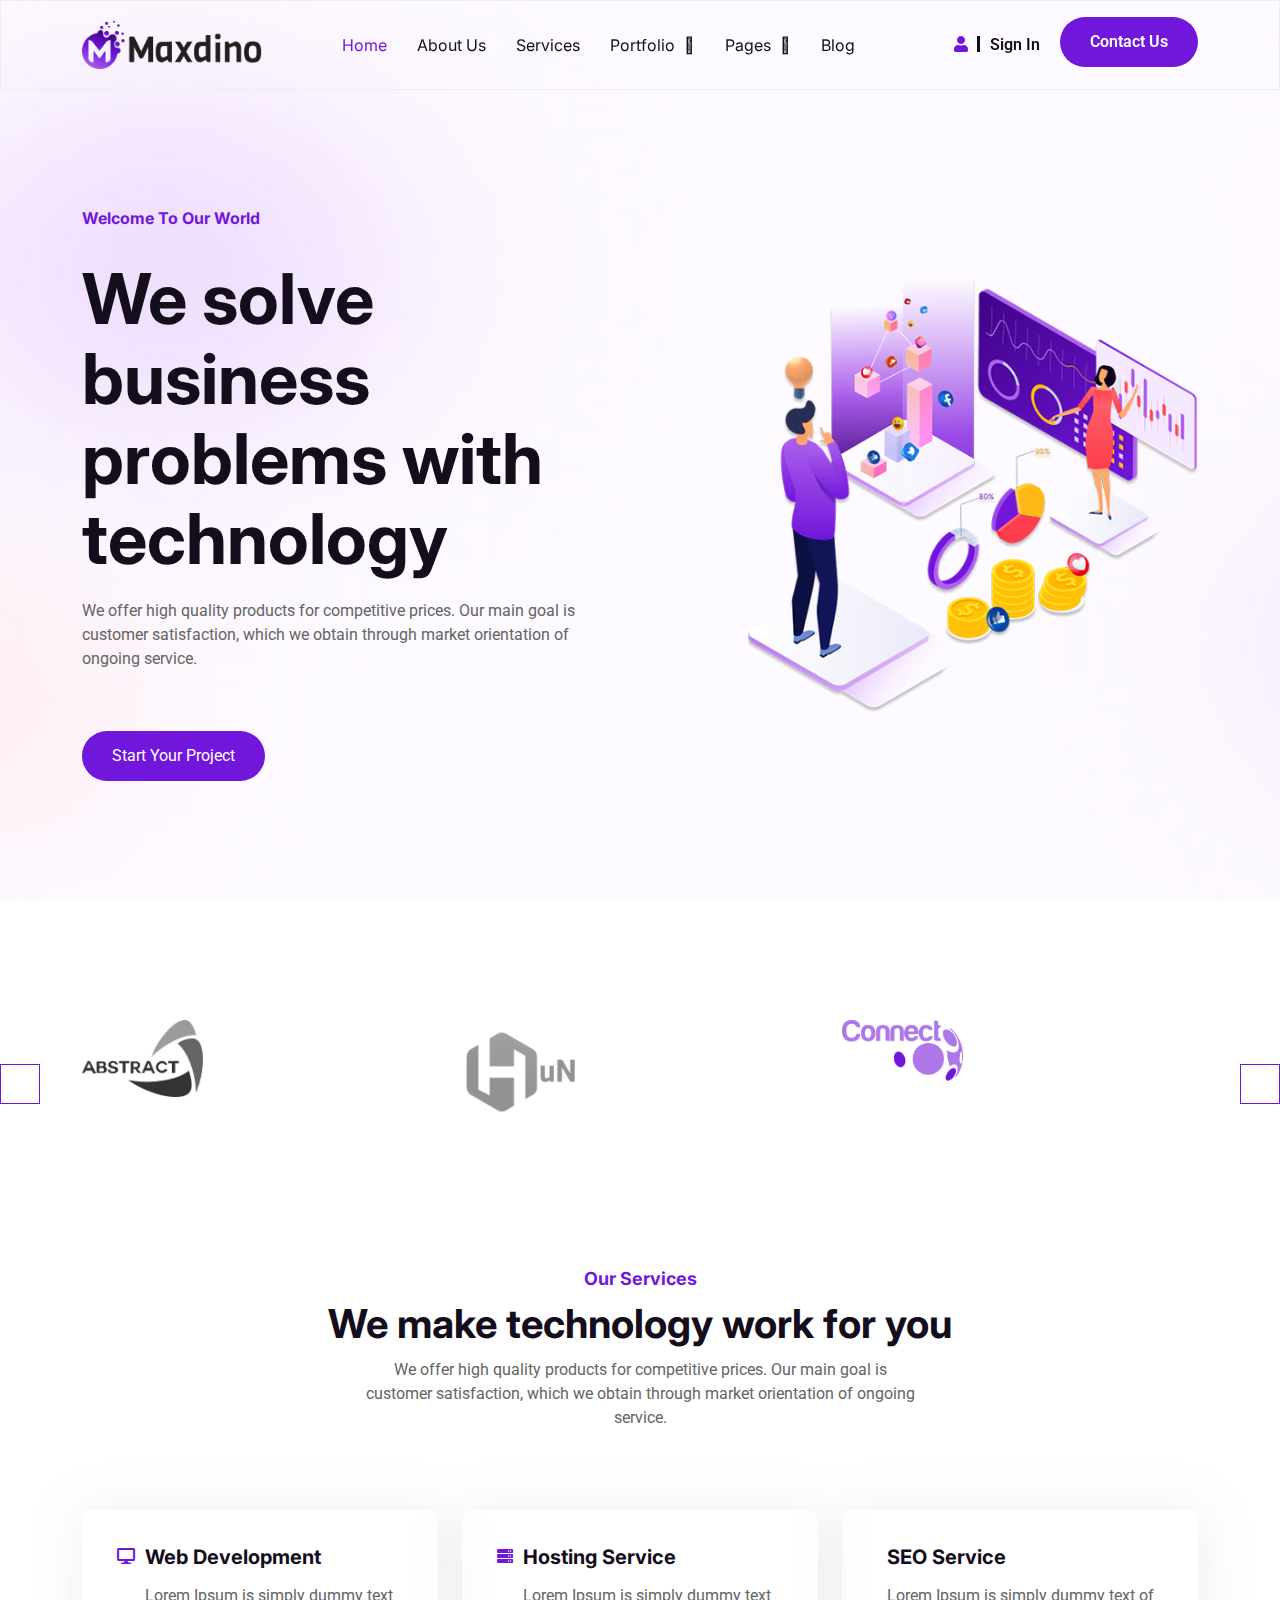
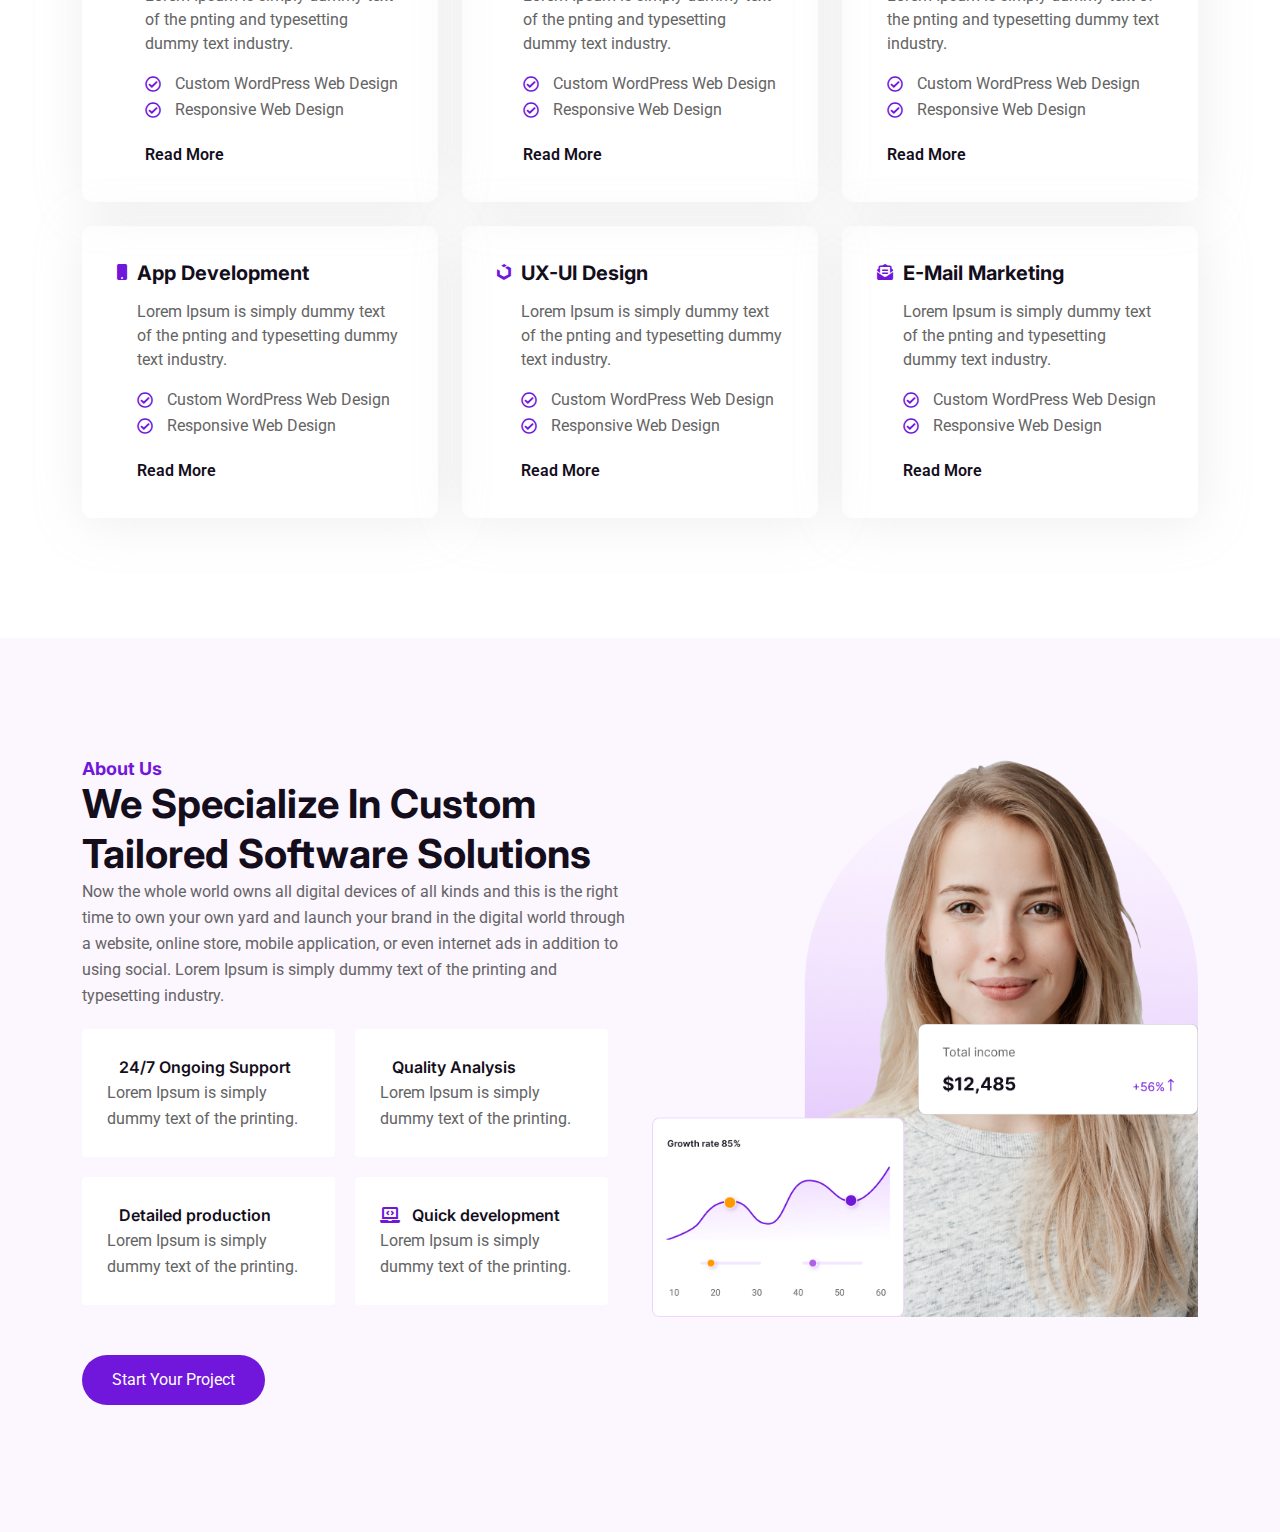
==== index.html @ 7307f10c "About Section Done" ====
<!DOCTYPE html>
<html lang="en">

<head>
    <meta charset="UTF-8">
    <meta name="viewport"
        content="width=device-width, initial-scale=1.0, maximum-scale=1.0, minimum-scale=1.0, user-scalable=no, target-densityDpi=device-dpi" />
    <title>Maxdino || HTML Template</title>
    <link rel="icon" type="image/png" href="images/favicon.png">
    <link rel="stylesheet" href="css/all.min.css">
    <link rel="stylesheet" href="css/bootstrap.min.css">
    <link rel="stylesheet" href="css/spacing.css">
    <link rel="stylesheet" href="css/venobox.min.css">
    <link rel="stylesheet" href="css/animate.css">
    <link rel="stylesheet" href="css/slick.css">

    <link rel="stylesheet" href="css/style.css">
    <link rel="stylesheet" href="css/responsive.css">
</head>

<body>

    <!--============================
        MENU START
    =============================-->
    <nav class="navbar navbar-expand-lg main_menu">
        <div class="container">
            <a class="navbar-brand" href="index.html">
                <img src="images/logo.png" alt="Maxdino" class="img-fluid w-100">
            </a>
            <button class="navbar-toggler" type="button" data-bs-toggle="collapse" data-bs-target="#navbarNav"
                aria-controls="navbarNav" aria-expanded="false" aria-label="Toggle navigation">
                <span class="navbar-toggler-icon"></span>
            </button>
            <div class="collapse navbar-collapse" id="navbarNav">
                <ul class="navbar-nav m-auto">
                    <li class="nav-item">
                        <a class="nav-link active" aria-current="page" href="#">Home</a>
                    </li>
                    <li class="nav-item">
                        <a class="nav-link" href="#">about us</a>
                    </li>
                    <li class="nav-item">
                        <a class="nav-link" href="#">services</a>
                    </li>
                    <li class="nav-item">
                        <a class="nav-link" href="#">portfolio <i class="fal fa-angle-down"></i></a>
                        <ul class="TF__droap_menu">
                            <li><a href="#">page</a></li>
                            <li><a href="#">page</a></li>
                            <li><a href="#">page</a></li>
                            <li><a href="#">page</a></li>
                        </ul>
                    </li>
                    <li class="nav-item">
                        <a class="nav-link" href="#">pages <i class="fal fa-angle-down"></i></a>
                        <ul class="TF__droap_menu">
                            <li><a href="#">page</a></li>
                            <li><a href="#">page</a></li>
                            <li><a href="#">page</a></li>
                            <li><a href="#">page</a></li>
                            <li><a href="#">page</a></li>
                            <li><a href="#">page</a></li>
                            <li><a href="#">page</a></li>
                            <li><a href="#">page</a></li>
                            <li><a href="#">page</a></li>
                            <li><a href="#">page</a></li>
                            <li><a href="#">page</a></li>
                        </ul>
                    </li>
                    <li class="nav-item">
                        <a class="nav-link" href="#">blog</a>
                    </li>
                </ul>
                <ul class="TF__right_menu d-flex flex-wrap align-items-center">
                    <li><a href="#"><i class="fas fa-user"></i> sign in</a></li>
                    <li><a class="common_btn" href="#">contact us</a></li>
                </ul>
            </div>
        </div>
    </nav>
    <!--============================
        MENU END
    =============================-->



    <!--============================
        BANNER START
    =============================-->
    <section class="TF__banner" style="background: url(images/banner_bg.jpg);">
        <div class="container">
            <div class="row justify-content-between">
                <div class="col-xl-6">
                    <div class="TF__banner_text">
                        <h5>Welcome to Our World</h5>
                        <h1>We solve business problems with technology</h1>
                        <p>We offer high quality products for competitive prices. Our main goal is customer
                            satisfaction, which we obtain through market orientation of ongoing service.</p>
                        <a class="common_btn" href="#">Start Your Project</a>
                    </div>
                </div>
                <div class="col-xl-5">
                    <div class="TF__banner_img">
                        <img src="images/banner_img.png" alt="banner" class="img-fluid w-100">
                    </div>
                </div>
            </div>
        </div>
    </section>
    <!--============================
        BANNER END
    =============================-->

    <!--============================
        BRAND START
    =============================-->
    <section class="TF__barnd mt_120 mb_120">
        <div class="container">
            <div class="row brand_slider">
                <div class="col-xl-2">
                    <div class="TF__brand_img">
                        <img src="images/barnd-1.png" alt="barnd-1" class="img-fluid w-100">
                    </div>
                </div>    
                <div class="col-xl-2">
                    <div class="TF__brand_img">
                        <img src="images/barnd-2.png" alt="barnd-2" class="img-fluid w-100">
                    </div>
                </div> 
                <div class="col-xl-2">
                    <div class="TF__brand_img">
                        <img src="images/barnd-3.png" alt="barnd-3" class="img-fluid w-100">
                    </div>
                </div> 
                <div class="col-xl-2">
                    <div class="TF__brand_img">
                        <img src="images/barnd-4.png" alt="barnd-4" class="img-fluid w-100">
                    </div>
                </div> 
                <div class="col-xl-2">
                    <div class="TF__brand_img">
                        <img src="images/brand-5.png" alt="barnd-5" class="img-fluid w-100">
                    </div>
                </div> 
                <div class="col-xl-2">
                    <div class="TF__brand_img">
                        <img src="images/barnd-6.png" alt="barnd-6" class="img-fluid w-100">
                    </div>
                </div> 
                <div class="col-xl-2">
                    <div class="TF__brand_img">
                        <img src="images/barnd-1.png" alt="barnd-1" class="img-fluid w-100">
                    </div>
                </div>             
            </div>
        </div>
    </section>

    <!--============================
        BRAND END
    =============================-->


    <!--============================
        SERVICE START
    =============================-->
    <section class="TF__service mt__120">
        <div class="container">
            <div class="row">
                <div class="col-xl-7 m-auto">
                    <div class="TF__heading">
                        <h5>Our Services</h3>
                        <h2>We make technology work for you</h2>
                        <p>We offer high quality products for competitive prices. Our main goal is customer satisfaction, which we obtain through market orientation of ongoing service.</p>
                    </div>
                </div>
            </div>
            <div class="row">
                <div class="col-xl-4">
                    <div class="TF__service_item d-flex">
                        <div class="TF_service_item_icon mr__10">
                            <i class="fas fa-desktop"></i>
                        </div>
                        <div class="TF_service_item_text">
                            <h3>Web development</h3>
                            <p>Lorem Ipsum is simply dummy text of the pnting and typesetting  dummy text industry. </p>
                            <ul>
                                <li>Custom WordPress Web Design</li>
                                <li>Responsive Web Design</li>
                             </ul>
                        <a href="#">Read More <i class="far fa-arrow-right"></i></a>
                        </div>
                    </div>
                </div>
                <div class="col-xl-4">
                    <div class="TF__service_item d-flex">
                        <div class="TF_service_item_icon mr__10">
                            <i class="fas fa-server"></i>
                        </div>
                        <div class="TF_service_item_text">
                            <h3>Hosting service</h3>
                            <p>Lorem Ipsum is simply dummy text of the pnting and typesetting  dummy text industry. </p>
                            <ul>
                                <li>Custom WordPress Web Design</li>
                                <li>Responsive Web Design</li>
                             </ul>
                        <a href="#">Read More <i class="far fa-arrow-right"></i></a>
                        </div>
                    </div>
                </div>
                <div class="col-xl-4">
                    <div class="TF__service_item d-flex">
                        <div class="TF_service_item_icon mr__10">
                            <i class="far fa-print-search"></i>
                        </div>
                        <div class="TF_service_item_text">
                            <h3>SEO service</h3>
                            <p>Lorem Ipsum is simply dummy text of the pnting and typesetting  dummy text industry. </p>
                            <ul>
                                <li>Custom WordPress Web Design</li>
                                <li>Responsive Web Design</li>
                             </ul>
                        <a href="#">Read More <i class="far fa-arrow-right"></i></a>
                        </div>
                    </div>
                </div>
                <div class="col-xl-4">
                    <div class="TF__service_item d-flex">
                        <div class="TF_service_item_icon mr__10">
                            <i class="fas fa-mobile"></i>
                        </div>
                        <div class="TF_service_item_text">
                            <h3>App development</h3>
                            <p>Lorem Ipsum is simply dummy text of the pnting and typesetting  dummy text industry. </p>
                            <ul>
                                <li>Custom WordPress Web Design</li>
                                <li>Responsive Web Design</li>
                             </ul>
                        <a href="#">Read More <i class="far fa-arrow-right"></i></a>
                        </div>
                    </div>
                </div>
                <div class="col-xl-4">
                    <div class="TF__service_item d-flex">
                        <div class="TF_service_item_icon mr__10">
                            <i class="fab fa-uikit"></i>
                        </div>
                        <div class="TF_service_item_text">
                            <h3>UX-UI design</h3>
                            <p>Lorem Ipsum is simply dummy text of the pnting and typesetting  dummy text industry. </p>
                            <ul>
                                <li>Custom WordPress Web Design</li>
                                <li>Responsive Web Design</li>
                             </ul>
                        <a href="#">Read More <i class="far fa-arrow-right"></i></a>
                        </div>
                    </div>
                </div>
                <div class="col-xl-4">
                    <div class="TF__service_item d-flex">
                        <div class="TF_service_item_icon mr__10">
                            <i class="fas fa-envelope-open-text"></i>
                        </div>
                        <div class="TF_service_item_text">
                            <h3>E-mail marketing</h3>
                            <p>Lorem Ipsum is simply dummy text of the pnting and typesetting  dummy text industry. </p>
                            <ul>
                                <li>Custom WordPress Web Design</li>
                                <li>Responsive Web Design</li>
                             </ul>
                        <a href="#">Read More <i class="far fa-arrow-right"></i></a>
                        </div>
                    </div>
                </div>
            </div>
        </div>
    </section>
    <!--============================
        SERVICE END
    =============================-->



    <!--============================
        ABOUT START
    =============================-->
    <section class="TF__about">
        <div class="container">
            <div class="row">
                <div class="col-xl-6">
                    <div class="TF__about_wraper">
                        <h5>About us</h5>
                        <h2>We specialize in custom tailored software solutions</h2>
                        <p>Now the whole world owns all digital devices of all kinds and this is the right time to own your own yard and launch your brand in the digital world through a website, online store, mobile application, or even internet ads in addition to using social. Lorem Ipsum is simply dummy text of the printing and typesetting industry.</p>
                        <div class="TF__in_wraper">
                            <div class="TF__in_item">
                                <span><i class="fas fa-user-headset"></i> 24/7 Ongoing Support</span>
                                <p>Lorem Ipsum is simply dummy text of the printing.</p>
                            </div>
                            <div class="TF__in_item">
                                <span><i class="fas fa-analytics"></i> Quality Analysis</span>
                                <p>Lorem Ipsum is simply dummy text of the printing.</p>
                            </div>
                        </div>
                        <div class="TF__in_wraper">
                            <div class="TF__in_item">
                                <span><i class="fad fa-chart-network"></i> Detailed production</span>
                                <p>Lorem Ipsum is simply dummy text of the printing.</p>
                            </div>
                            <div class="TF__in_item">
                                <span><i class="fas fa-laptop-code"></i> Quick development</span>
                                <p>Lorem Ipsum is simply dummy text of the printing.</p>
                            </div>
                        </div>
                        <a href="#" class="common_btn">Start Your Project</a>
                    </div>
                </div>
                <div class="col-xl-6">
                    <div class="TF__about_img">
                        <img src="images/about-img.png" alt="about img" class="img-fluid w-100">
                    </div>
                </div>
            </div>
        </div>
    </section>
    <!--============================
        ABOUT END
    =============================-->









    <!--============================
        START
    =============================-->

    <!--============================
        END
    =============================-->




























    <!--jquery library js-->
    <script src="js/jquery-3.6.0.min.js"></script>
    <!--bootstrap js-->
    <script src="js/bootstrap.bundle.min.js"></script>
    <!--font-awesome js-->
    <script src="js/Font-Awesome.js"></script>
    <!--isotope js-->
    <script src="js/isotope.pkgd.min.js"></script>
    <!--counter up js-->
    <script src="js/jquery.waypoints.min.js"></script>
    <script src="js/jquery.countup.min.js"></script>
    <!--sticky sidebar js-->
    <script src="js/sticky_sidebar.js"></script>
    <!--venobox js-->
    <script src="js/venobox.min.js"></script>
    <!--wow js-->
    <script src="js/wow.min.js"></script>
    <!--slick js-->
    <script src="js/slick.min.js"></script>

    <!--main/custom js-->
    <script src="js/main.js"></script>

</body>

</html>
---- css/spacing.css ----
/**
 * File Type: Custom Spacing (margin and padding) classes
 * Author: Mahamudul Hassan Sazal
 * Author Website: http://www.freelancersazal.com
 * Author Email: freelancersazal@gmail.com
 */

 
/* ------------------------------------------ */
/* Margin All */
/* ------------------------------------------ */
.m_0 {margin: 0px !important;}
.m_5 {margin: 5px !important;}
.m_10 {margin: 10px !important;}
.m_15 {margin: 15px !important;}
.m_20 {margin: 20px !important;}
.m_25 {margin: 25px !important;}
.m_30 {margin: 30px !important;}
.m_35 {margin: 35px !important;}
.m_40 {margin: 40px !important;}
.m_45 {margin: 45px !important;}
.m_50 {margin: 50px !important;}
.m_55 {margin: 55px !important;}
.m_60 {margin: 60px !important;}
.m_65 {margin: 65px !important;}
.m_70 {margin: 70px !important;}
.m_75 {margin: 75px !important;}
.m_80 {margin: 80px !important;}
.m_85 {margin: 85px !important;}
.m_90 {margin: 90px !important;}
.m_95 {margin: 95px !important;}
.m_100 {margin: 100px !important;}
.m_105 {margin: 105px !important;}
.m_110 {margin: 110px !important;}
.m_115 {margin: 115px !important;}
.m_120 {margin: 120px !important;}
.m_125 {margin: 125px !important;}
.m_130 {margin: 130px !important;}
.m_135 {margin: 135px !important;}
.m_140 {margin: 140px !important;}
.m_145 {margin: 145px !important;}
.m_150 {margin: 150px !important;}
.m_155 {margin: 155px !important;}
.m_160 {margin: 160px !important;}
.m_165 {margin: 165px !important;}
.m_170 {margin: 170px !important;}
.m_175 {margin: 175px !important;}
.m_180 {margin: 180px !important;}
.m_185 {margin: 185px !important;}
.m_190 {margin: 190px !important;}
.m_195 {margin: 195px !important;}
.m_200 {margin: 200px !important;}
.m_205 {margin: 205px !important;}
.m_210 {margin: 210px !important;}
.m_215 {margin: 215px !important;}
.m_220 {margin: 220px !important;}
.m_225 {margin: 225px !important;}
.m_230 {margin: 230px !important;}
.m_235 {margin: 235px !important;}
.m_240 {margin: 240px !important;}
.m_245 {margin: 245px !important;}
.m_250 {margin: 250px !important;}



/* ------------------------------------------ */
/* Margin Top */
/* ------------------------------------------ */
.mt_0 {margin-top: 0px !important;}
.mt_5 {margin-top: 5px !important;}
.mt_10 {margin-top: 10px !important;}
.mt_15 {margin-top: 15px !important;}
.mt_20 {margin-top: 20px !important;}
.mt_25 {margin-top: 25px !important;}
.mt_30 {margin-top: 30px !important;}
.mt_35 {margin-top: 35px !important;}
.mt_40 {margin-top: 40px !important;}
.mt_45 {margin-top: 45px !important;}
.mt_50 {margin-top: 50px !important;}
.mt_55 {margin-top: 55px !important;}
.mt_60 {margin-top: 60px !important;}
.mt_65 {margin-top: 65px !important;}
.mt_70 {margin-top: 70px !important;}
.mt_75 {margin-top: 75px !important;}
.mt_80 {margin-top: 80px !important;}
.mt_85 {margin-top: 85px !important;}
.mt_90 {margin-top: 90px !important;}
.mt_95 {margin-top: 95px !important;}
.mt_100 {margin-top: 100px !important;}
.mt_105 {margin-top: 105px !important;}
.mt_110 {margin-top: 110px !important;}
.mt_115 {margin-top: 115px !important;}
.mt_120 {margin-top: 120px !important;}
.mt_125 {margin-top: 125px !important;}
.mt_130 {margin-top: 130px !important;}
.mt_135 {margin-top: 135px !important;}
.mt_140 {margin-top: 140px !important;}
.mt_145 {margin-top: 145px !important;}
.mt_150 {margin-top: 150px !important;}
.mt_155 {margin-top: 155px !important;}
.mt_160 {margin-top: 160px !important;}
.mt_165 {margin-top: 165px !important;}
.mt_170 {margin-top: 170px !important;}
.mt_175 {margin-top: 175px !important;}
.mt_180 {margin-top: 180px !important;}
.mt_185 {margin-top: 185px !important;}
.mt_190 {margin-top: 190px !important;}
.mt_195 {margin-top: 195px !important;}
.mt_200 {margin-top: 200px !important;}
.mt_205 {margin-top: 205px !important;}
.mt_210 {margin-top: 210px !important;}
.mt_215 {margin-top: 215px !important;}
.mt_220 {margin-top: 220px !important;}
.mt_225 {margin-top: 225px !important;}
.mt_230 {margin-top: 230px !important;}
.mt_235 {margin-top: 235px !important;}
.mt_240 {margin-top: 240px !important;}
.mt_245 {margin-top: 245px !important;}
.mt_250 {margin-top: 250px !important;}



/* ------------------------------------------ */
/* Margin Bottom */
/* ------------------------------------------ */
.mb_0 {margin-bottom: 0px !important;}
.mb_5 {margin-bottom: 5px !important;}
.mb_10 {margin-bottom: 10px !important;}
.mb_15 {margin-bottom: 15px !important;}
.mb_20 {margin-bottom: 20px !important;}
.mb_25 {margin-bottom: 25px !important;}
.mb_30 {margin-bottom: 30px !important;}
.mb_35 {margin-bottom: 35px !important;}
.mb_40 {margin-bottom: 40px !important;}
.mb_45 {margin-bottom: 45px !important;}
.mb_50 {margin-bottom: 50px !important;}
.mb_55 {margin-bottom: 55px !important;}
.mb_60 {margin-bottom: 60px !important;}
.mb_65 {margin-bottom: 65px !important;}
.mb_70 {margin-bottom: 70px !important;}
.mb_75 {margin-bottom: 75px !important;}
.mb_80 {margin-bottom: 80px !important;}
.mb_85 {margin-bottom: 85px !important;}
.mb_90 {margin-bottom: 90px !important;}
.mb_95 {margin-bottom: 95px !important;}
.mb_100 {margin-bottom: 100px !important;}
.mb_105 {margin-bottom: 105px !important;}
.mb_110 {margin-bottom: 110px !important;}
.mb_115 {margin-bottom: 115px !important;}
.mb_120 {margin-bottom: 120px !important;}
.mb_125 {margin-bottom: 125px !important;}
.mb_130 {margin-bottom: 130px !important;}
.mb_135 {margin-bottom: 135px !important;}
.mb_140 {margin-bottom: 140px !important;}
.mb_145 {margin-bottom: 145px !important;}
.mb_150 {margin-bottom: 150px !important;}
.mb_155 {margin-bottom: 155px !important;}
.mb_160 {margin-bottom: 160px !important;}
.mb_165 {margin-bottom: 165px !important;}
.mb_170 {margin-bottom: 170px !important;}
.mb_175 {margin-bottom: 175px !important;}
.mb_180 {margin-bottom: 180px !important;}
.mb_185 {margin-bottom: 185px !important;}
.mb_190 {margin-bottom: 190px !important;}
.mb_195 {margin-bottom: 195px !important;}
.mb_200 {margin-bottom: 200px !important;}
.mb_205 {margin-bottom: 205px !important;}
.mb_210 {margin-bottom: 210px !important;}
.mb_215 {margin-bottom: 215px !important;}
.mb_220 {margin-bottom: 220px !important;}
.mb_225 {margin-bottom: 225px !important;}
.mb_230 {margin-bottom: 230px !important;}
.mb_235 {margin-bottom: 235px !important;}
.mb_240 {margin-bottom: 240px !important;}
.mb_245 {margin-bottom: 245px !important;}
.mb_250 {margin-bottom: 250px !important;}



/* ------------------------------------------ */
/* Margin Left */
/* ------------------------------------------ */
.ml_0 {margin-left: 0px !important;}
.ml_5 {margin-left: 5px !important;}
.ml_10 {margin-left: 10px !important;}
.ml_15 {margin-left: 15px !important;}
.ml_20 {margin-left: 20px !important;}
.ml_25 {margin-left: 25px !important;}
.ml_30 {margin-left: 30px !important;}
.ml_35 {margin-left: 35px !important;}
.ml_40 {margin-left: 40px !important;}
.ml_45 {margin-left: 45px !important;}
.ml_50 {margin-left: 50px !important;}
.ml_55 {margin-left: 55px !important;}
.ml_60 {margin-left: 60px !important;}
.ml_65 {margin-left: 65px !important;}
.ml_70 {margin-left: 70px !important;}
.ml_75 {margin-left: 75px !important;}
.ml_80 {margin-left: 80px !important;}
.ml_85 {margin-left: 85px !important;}
.ml_90 {margin-left: 90px !important;}
.ml_95 {margin-left: 95px !important;}
.ml_100 {margin-left: 100px !important;}
.ml_105 {margin-left: 105px !important;}
.ml_110 {margin-left: 110px !important;}
.ml_115 {margin-left: 115px !important;}
.ml_120 {margin-left: 120px !important;}
.ml_125 {margin-left: 125px !important;}
.ml_130 {margin-left: 130px !important;}
.ml_135 {margin-left: 135px !important;}
.ml_140 {margin-left: 140px !important;}
.ml_145 {margin-left: 145px !important;}
.ml_150 {margin-left: 150px !important;}
.ml_155 {margin-left: 155px !important;}
.ml_160 {margin-left: 160px !important;}
.ml_165 {margin-left: 165px !important;}
.ml_170 {margin-left: 170px !important;}
.ml_175 {margin-left: 175px !important;}
.ml_180 {margin-left: 180px !important;}
.ml_185 {margin-left: 185px !important;}
.ml_190 {margin-left: 190px !important;}
.ml_195 {margin-left: 195px !important;}
.ml_200 {margin-left: 200px !important;}
.ml_205 {margin-left: 205px !important;}
.ml_210 {margin-left: 210px !important;}
.ml_215 {margin-left: 215px !important;}
.ml_220 {margin-left: 220px !important;}
.ml_225 {margin-left: 225px !important;}
.ml_230 {margin-left: 230px !important;}
.ml_235 {margin-left: 235px !important;}
.ml_240 {margin-left: 240px !important;}
.ml_245 {margin-left: 245px !important;}
.ml_250 {margin-left: 250px !important;}


/* ------------------------------------------ */
/* Margin Right */
/* ------------------------------------------ */
.mr_0 {margin-right: 0px !important;}
.mr_5 {margin-right: 5px !important;}
.mr_10 {margin-right: 10px !important;}
.mr_15 {margin-right: 15px !important;}
.mr_20 {margin-right: 20px !important;}
.mr_25 {margin-right: 25px !important;}
.mr_30 {margin-right: 30px !important;}
.mr_35 {margin-right: 35px !important;}
.mr_40 {margin-right: 40px !important;}
.mr_45 {margin-right: 45px !important;}
.mr_50 {margin-right: 50px !important;}
.mr_55 {margin-right: 55px !important;}
.mr_60 {margin-right: 60px !important;}
.mr_65 {margin-right: 65px !important;}
.mr_70 {margin-right: 70px !important;}
.mr_75 {margin-right: 75px !important;}
.mr_80 {margin-right: 80px !important;}
.mr_85 {margin-right: 85px !important;}
.mr_90 {margin-right: 90px !important;}
.mr_95 {margin-right: 95px !important;}
.mr_100 {margin-right: 100px !important;}
.mr_105 {margin-right: 105px !important;}
.mr_110 {margin-right: 110px !important;}
.mr_115 {margin-right: 115px !important;}
.mr_120 {margin-right: 120px !important;}
.mr_125 {margin-right: 125px !important;}
.mr_130 {margin-right: 130px !important;}
.mr_135 {margin-right: 135px !important;}
.mr_140 {margin-right: 140px !important;}
.mr_145 {margin-right: 145px !important;}
.mr_150 {margin-right: 150px !important;}
.mr_155 {margin-right: 155px !important;}
.mr_160 {margin-right: 160px !important;}
.mr_165 {margin-right: 165px !important;}
.mr_170 {margin-right: 170px !important;}
.mr_175 {margin-right: 175px !important;}
.mr_180 {margin-right: 180px !important;}
.mr_185 {margin-right: 185px !important;}
.mr_190 {margin-right: 190px !important;}
.mr_195 {margin-right: 195px !important;}
.mr_200 {margin-right: 200px !important;}
.mr_205 {margin-right: 205px !important;}
.mr_210 {margin-right: 210px !important;}
.mr_215 {margin-right: 215px !important;}
.mr_220 {margin-right: 220px !important;}
.mr_225 {margin-right: 225px !important;}
.mr_230 {margin-right: 230px !important;}
.mr_235 {margin-right: 235px !important;}
.mr_240 {margin-right: 240px !important;}
.mr_245 {margin-right: 245px !important;}
.mr_250 {margin-right: 250px !important;}





/* ------------------------------------------ */
/* Padding All */
/* ------------------------------------------ */
.p_0 {padding: 0px !important;}
.p_5 {padding: 5px !important;}
.p_10 {padding: 10px !important;}
.p_15 {padding: 15px !important;}
.p_20 {padding: 20px !important;}
.p_25 {padding: 25px !important;}
.p_30 {padding: 30px !important;}
.p_35 {padding: 35px !important;}
.p_40 {padding: 40px !important;}
.p_45 {padding: 45px !important;}
.p_50 {padding: 50px !important;}
.p_55 {padding: 55px !important;}
.p_60 {padding: 60px !important;}
.p_65 {padding: 65px !important;}
.p_70 {padding: 70px !important;}
.p_75 {padding: 75px !important;}
.p_80 {padding: 80px !important;}
.p_85 {padding: 85px !important;}
.p_90 {padding: 90px !important;}
.p_95 {padding: 95px !important;}
.p_100 {padding: 100px !important;}
.p_105 {padding: 105px !important;}
.p_110 {padding: 110px !important;}
.p_115 {padding: 115px !important;}
.p_120 {padding: 120px !important;}
.p_125 {padding: 125px !important;}
.p_130 {padding: 130px !important;}
.p_135 {padding: 135px !important;}
.p_140 {padding: 140px !important;}
.p_145 {padding: 145px !important;}
.p_150 {padding: 150px !important;}
.p_155 {padding: 155px !important;}
.p_160 {padding: 160px !important;}
.p_165 {padding: 165px !important;}
.p_170 {padding: 170px !important;}
.p_175 {padding: 175px !important;}
.p_180 {padding: 180px !important;}
.p_185 {padding: 185px !important;}
.p_190 {padding: 190px !important;}
.p_195 {padding: 195px !important;}
.p_200 {padding: 200px !important;}
.p_205 {padding: 205px !important;}
.p_210 {padding: 210px !important;}
.p_215 {padding: 215px !important;}
.p_220 {padding: 220px !important;}
.p_225 {padding: 225px !important;}
.p_230 {padding: 230px !important;}
.p_235 {padding: 235px !important;}
.p_240 {padding: 240px !important;}
.p_245 {padding: 245px !important;}
.p_250 {padding: 250px !important;}



/* ------------------------------------------ */
/* Padding Top */
/* ------------------------------------------ */
.pt_0 {padding-top: 0px !important;}
.pt_5 {padding-top: 5px !important;}
.pt_10 {padding-top: 10px !important;}
.pt_15 {padding-top: 15px !important;}
.pt_20 {padding-top: 20px !important;}
.pt_25 {padding-top: 25px !important;}
.pt_30 {padding-top: 30px !important;}
.pt_35 {padding-top: 35px !important;}
.pt_40 {padding-top: 40px !important;}
.pt_45 {padding-top: 45px !important;}
.pt_50 {padding-top: 50px !important;}
.pt_55 {padding-top: 55px !important;}
.pt_60 {padding-top: 60px !important;}
.pt_65 {padding-top: 65px !important;}
.pt_70 {padding-top: 70px !important;}
.pt_75 {padding-top: 75px !important;}
.pt_80 {padding-top: 80px !important;}
.pt_85 {padding-top: 85px !important;}
.pt_90 {padding-top: 90px !important;}
.pt_95 {padding-top: 95px !important;}
.pt_100 {padding-top: 100px !important;}
.pt_105 {padding-top: 105px !important;}
.pt_110 {padding-top: 110px !important;}
.pt_115 {padding-top: 115px !important;}
.pt_120 {padding-top: 120px !important;}
.pt_125 {padding-top: 125px !important;}
.pt_130 {padding-top: 130px !important;}
.pt_135 {padding-top: 135px !important;}
.pt_140 {padding-top: 140px !important;}
.pt_145 {padding-top: 145px !important;}
.pt_150 {padding-top: 150px !important;}
.pt_155 {padding-top: 155px !important;}
.pt_160 {padding-top: 160px !important;}
.pt_165 {padding-top: 165px !important;}
.pt_170 {padding-top: 170px !important;}
.pt_175 {padding-top: 175px !important;}
.pt_180 {padding-top: 180px !important;}
.pt_185 {padding-top: 185px !important;}
.pt_190 {padding-top: 190px !important;}
.pt_195 {padding-top: 195px !important;}
.pt_200 {padding-top: 200px !important;}
.pt_205 {padding-top: 205px !important;}
.pt_210 {padding-top: 210px !important;}
.pt_215 {padding-top: 215px !important;}
.pt_220 {padding-top: 220px !important;}
.pt_225 {padding-top: 225px !important;}
.pt_230 {padding-top: 230px !important;}
.pt_235 {padding-top: 235px !important;}
.pt_240 {padding-top: 240px !important;}
.pt_245 {padding-top: 245px !important;}
.pt_250 {padding-top: 250px !important;}



/* ------------------------------------------ */
/* Padding Bottom */
/* ------------------------------------------ */
.pb_0 {padding-bottom: 0px !important;}
.pb_5 {padding-bottom: 5px !important;}
.pb_10 {padding-bottom: 10px !important;}
.pb_15 {padding-bottom: 15px !important;}
.pb_20 {padding-bottom: 20px !important;}
.pb_25 {padding-bottom: 25px !important;}
.pb_30 {padding-bottom: 30px !important;}
.pb_35 {padding-bottom: 35px !important;}
.pb_40 {padding-bottom: 40px !important;}
.pb_45 {padding-bottom: 45px !important;}
.pb_50 {padding-bottom: 50px !important;}
.pb_55 {padding-bottom: 55px !important;}
.pb_60 {padding-bottom: 60px !important;}
.pb_65 {padding-bottom: 65px !important;}
.pb_70 {padding-bottom: 70px !important;}
.pb_75 {padding-bottom: 75px !important;}
.pb_80 {padding-bottom: 80px !important;}
.pb_85 {padding-bottom: 85px !important;}
.pb_90 {padding-bottom: 90px !important;}
.pb_95 {padding-bottom: 95px !important;}
.pb_100 {padding-bottom: 100px !important;}
.pb_105 {padding-bottom: 105px !important;}
.pb_110 {padding-bottom: 110px !important;}
.pb_115 {padding-bottom: 115px !important;}
.pb_120 {padding-bottom: 120px !important;}
.pb_125 {padding-bottom: 125px !important;}
.pb_130 {padding-bottom: 130px !important;}
.pb_135 {padding-bottom: 135px !important;}
.pb_140 {padding-bottom: 140px !important;}
.pb_145 {padding-bottom: 145px !important;}
.pb_150 {padding-bottom: 150px !important;}
.pb_155 {padding-bottom: 155px !important;}
.pb_160 {padding-bottom: 160px !important;}
.pb_165 {padding-bottom: 165px !important;}
.pb_170 {padding-bottom: 170px !important;}
.pb_175 {padding-bottom: 175px !important;}
.pb_180 {padding-bottom: 180px !important;}
.pb_185 {padding-bottom: 185px !important;}
.pb_190 {padding-bottom: 190px !important;}
.pb_195 {padding-bottom: 195px !important;}
.pb_200 {padding-bottom: 200px !important;}
.pb_205 {padding-bottom: 205px !important;}
.pb_210 {padding-bottom: 210px !important;}
.pb_215 {padding-bottom: 215px !important;}
.pb_220 {padding-bottom: 220px !important;}
.pb_225 {padding-bottom: 225px !important;}
.pb_230 {padding-bottom: 230px !important;}
.pb_235 {padding-bottom: 235px !important;}
.pb_240 {padding-bottom: 240px !important;}
.pb_245 {padding-bottom: 245px !important;}
.pb_250 {padding-bottom: 250px !important;}



/* ------------------------------------------ */
/* Padding Left */
/* ------------------------------------------ */
.pl_0 {padding-left: 0px !important;}
.pl_5 {padding-left: 5px !important;}
.pl_10 {padding-left: 10px !important;}
.pl_15 {padding-left: 15px !important;}
.pl_20 {padding-left: 20px !important;}
.pl_25 {padding-left: 25px !important;}
.pl_30 {padding-left: 30px !important;}
.pl_35 {padding-left: 35px !important;}
.pl_40 {padding-left: 40px !important;}
.pl_45 {padding-left: 45px !important;}
.pl_50 {padding-left: 50px !important;}
.pl_55 {padding-left: 55px !important;}
.pl_60 {padding-left: 60px !important;}
.pl_65 {padding-left: 65px !important;}
.pl_70 {padding-left: 70px !important;}
.pl_75 {padding-left: 75px !important;}
.pl_80 {padding-left: 80px !important;}
.pl_85 {padding-left: 85px !important;}
.pl_90 {padding-left: 90px !important;}
.pl_95 {padding-left: 95px !important;}
.pl_100 {padding-left: 100px !important;}
.pl_105 {padding-left: 105px !important;}
.pl_110 {padding-left: 110px !important;}
.pl_115 {padding-left: 115px !important;}
.pl_120 {padding-left: 120px !important;}
.pl_125 {padding-left: 125px !important;}
.pl_130 {padding-left: 130px !important;}
.pl_135 {padding-left: 135px !important;}
.pl_140 {padding-left: 140px !important;}
.pl_145 {padding-left: 145px !important;}
.pl_150 {padding-left: 150px !important;}
.pl_155 {padding-left: 155px !important;}
.pl_160 {padding-left: 160px !important;}
.pl_165 {padding-left: 165px !important;}
.pl_170 {padding-left: 170px !important;}
.pl_175 {padding-left: 175px !important;}
.pl_180 {padding-left: 180px !important;}
.pl_185 {padding-left: 185px !important;}
.pl_190 {padding-left: 190px !important;}
.pl_195 {padding-left: 195px !important;}
.pl_200 {padding-left: 200px !important;}
.pl_205 {padding-left: 205px !important;}
.pl_210 {padding-left: 210px !important;}
.pl_215 {padding-left: 215px !important;}
.pl_220 {padding-left: 220px !important;}
.pl_225 {padding-left: 225px !important;}
.pl_230 {padding-left: 230px !important;}
.pl_235 {padding-left: 235px !important;}
.pl_240 {padding-left: 240px !important;}
.pl_245 {padding-left: 245px !important;}
.pl_250 {padding-left: 250px !important;}


/* ------------------------------------------ */
/* Padding Right */
/* ------------------------------------------ */
.pr_0 {padding-right: 0px !important;}
.pr_5 {padding-right: 5px !important;}
.pr_10 {padding-right: 10px !important;}
.pr_15 {padding-right: 15px !important;}
.pr_20 {padding-right: 20px !important;}
.pr_25 {padding-right: 25px !important;}
.pr_30 {padding-right: 30px !important;}
.pr_35 {padding-right: 35px !important;}
.pr_40 {padding-right: 40px !important;}
.pr_45 {padding-right: 45px !important;}
.pr_50 {padding-right: 50px !important;}
.pr_55 {padding-right: 55px !important;}
.pr_60 {padding-right: 60px !important;}
.pr_65 {padding-right: 65px !important;}
.pr_70 {padding-right: 70px !important;}
.pr_75 {padding-right: 75px !important;}
.pr_80 {padding-right: 80px !important;}
.pr_85 {padding-right: 85px !important;}
.pr_90 {padding-right: 90px !important;}
.pr_95 {padding-right: 95px !important;}
.pr_100 {padding-right: 100px !important;}
.pr_105 {padding-right: 105px !important;}
.pr_110 {padding-right: 110px !important;}
.pr_115 {padding-right: 115px !important;}
.pr_120 {padding-right: 120px !important;}
.pr_125 {padding-right: 125px !important;}
.pr_130 {padding-right: 130px !important;}
.pr_135 {padding-right: 135px !important;}
.pr_140 {padding-right: 140px !important;}
.pr_145 {padding-right: 145px !important;}
.pr_150 {padding-right: 150px !important;}
.pr_155 {padding-right: 155px !important;}
.pr_160 {padding-right: 160px !important;}
.pr_165 {padding-right: 165px !important;}
.pr_170 {padding-right: 170px !important;}
.pr_175 {padding-right: 175px !important;}
.pr_180 {padding-right: 180px !important;}
.pr_185 {padding-right: 185px !important;}
.pr_190 {padding-right: 190px !important;}
.pr_195 {padding-right: 195px !important;}
.pr_200 {padding-right: 200px !important;}
.pr_205 {padding-right: 205px !important;}
.pr_210 {padding-right: 210px !important;}
.pr_215 {padding-right: 215px !important;}
.pr_220 {padding-right: 220px !important;}
.pr_225 {padding-right: 225px !important;}
.pr_230 {padding-right: 230px !important;}
.pr_235 {padding-right: 235px !important;}
.pr_240 {padding-right: 240px !important;}
.pr_245 {padding-right: 245px !important;}
.pr_250 {padding-right: 250px !important;}





/* ------------------------------------------ */
/* For Responsive Layouts */
/* ------------------------------------------ */
@media only screen and (min-width: 1200px) {
	/* ------------------------------------------ */
	/* Margin All */
	/* ------------------------------------------ */
	.lg_m_0 {margin: 0px !important;}
	.lg_m_5 {margin: 5px !important;}
	.lg_m_10 {margin: 10px !important;}
	.lg_m_15 {margin: 15px !important;}
	.lg_m_20 {margin: 20px !important;}
	.lg_m_25 {margin: 25px !important;}
	.lg_m_30 {margin: 30px !important;}
	.lg_m_35 {margin: 35px !important;}
	.lg_m_40 {margin: 40px !important;}
	.lg_m_45 {margin: 45px !important;}
	.lg_m_50 {margin: 50px !important;}
	.lg_m_55 {margin: 55px !important;}
	.lg_m_60 {margin: 60px !important;}
	.lg_m_65 {margin: 65px !important;}
	.lg_m_70 {margin: 70px !important;}
	.lg_m_75 {margin: 75px !important;}
	.lg_m_80 {margin: 80px !important;}
	.lg_m_85 {margin: 85px !important;}
	.lg_m_90 {margin: 90px !important;}
	.lg_m_95 {margin: 95px !important;}
	.lg_m_100 {margin: 100px !important;}
	.lg_m_105 {margin: 105px !important;}
	.lg_m_110 {margin: 110px !important;}
	.lg_m_115 {margin: 115px !important;}
	.lg_m_120 {margin: 120px !important;}
	.lg_m_125 {margin: 125px !important;}
	.lg_m_130 {margin: 130px !important;}
	.lg_m_135 {margin: 135px !important;}
	.lg_m_140 {margin: 140px !important;}
	.lg_m_145 {margin: 145px !important;}
	.lg_m_150 {margin: 150px !important;}
	.lg_m_155 {margin: 155px !important;}
	.lg_m_160 {margin: 160px !important;}
	.lg_m_165 {margin: 165px !important;}
	.lg_m_170 {margin: 170px !important;}
	.lg_m_175 {margin: 175px !important;}
	.lg_m_180 {margin: 180px !important;}
	.lg_m_185 {margin: 185px !important;}
	.lg_m_190 {margin: 190px !important;}
	.lg_m_195 {margin: 195px !important;}
	.lg_m_200 {margin: 200px !important;}
	.lg_m_205 {margin: 205px !important;}
	.lg_m_210 {margin: 210px !important;}
	.lg_m_215 {margin: 215px !important;}
	.lg_m_220 {margin: 220px !important;}
	.lg_m_225 {margin: 225px !important;}
	.lg_m_230 {margin: 230px !important;}
	.lg_m_235 {margin: 235px !important;}
	.lg_m_240 {margin: 240px !important;}
	.lg_m_245 {margin: 245px !important;}
	.lg_m_250 {margin: 250px !important;}



	/* ------------------------------------------ */
	/* Margin Top */
	/* ------------------------------------------ */
	.lg_mt_0 {margin-top: 0px !important;}
	.lg_mt_5 {margin-top: 5px !important;}
	.lg_mt_10 {margin-top: 10px !important;}
	.lg_mt_15 {margin-top: 15px !important;}
	.lg_mt_20 {margin-top: 20px !important;}
	.lg_mt_25 {margin-top: 25px !important;}
	.lg_mt_30 {margin-top: 30px !important;}
	.lg_mt_35 {margin-top: 35px !important;}
	.lg_mt_40 {margin-top: 40px !important;}
	.lg_mt_45 {margin-top: 45px !important;}
	.lg_mt_50 {margin-top: 50px !important;}
	.lg_mt_55 {margin-top: 55px !important;}
	.lg_mt_60 {margin-top: 60px !important;}
	.lg_mt_65 {margin-top: 65px !important;}
	.lg_mt_70 {margin-top: 70px !important;}
	.lg_mt_75 {margin-top: 75px !important;}
	.lg_mt_80 {margin-top: 80px !important;}
	.lg_mt_85 {margin-top: 85px !important;}
	.lg_mt_90 {margin-top: 90px !important;}
	.lg_mt_95 {margin-top: 95px !important;}
	.lg_mt_100 {margin-top: 100px !important;}
	.lg_mt_105 {margin-top: 105px !important;}
	.lg_mt_110 {margin-top: 110px !important;}
	.lg_mt_115 {margin-top: 115px !important;}
	.lg_mt_120 {margin-top: 120px !important;}
	.lg_mt_125 {margin-top: 125px !important;}
	.lg_mt_130 {margin-top: 130px !important;}
	.lg_mt_135 {margin-top: 135px !important;}
	.lg_mt_140 {margin-top: 140px !important;}
	.lg_mt_145 {margin-top: 145px !important;}
	.lg_mt_150 {margin-top: 150px !important;}
	.lg_mt_155 {margin-top: 155px !important;}
	.lg_mt_160 {margin-top: 160px !important;}
	.lg_mt_165 {margin-top: 165px !important;}
	.lg_mt_170 {margin-top: 170px !important;}
	.lg_mt_175 {margin-top: 175px !important;}
	.lg_mt_180 {margin-top: 180px !important;}
	.lg_mt_185 {margin-top: 185px !important;}
	.lg_mt_190 {margin-top: 190px !important;}
	.lg_mt_195 {margin-top: 195px !important;}
	.lg_mt_200 {margin-top: 200px !important;}
	.lg_mt_205 {margin-top: 205px !important;}
	.lg_mt_210 {margin-top: 210px !important;}
	.lg_mt_215 {margin-top: 215px !important;}
	.lg_mt_220 {margin-top: 220px !important;}
	.lg_mt_225 {margin-top: 225px !important;}
	.lg_mt_230 {margin-top: 230px !important;}
	.lg_mt_235 {margin-top: 235px !important;}
	.lg_mt_240 {margin-top: 240px !important;}
	.lg_mt_245 {margin-top: 245px !important;}
	.lg_mt_250 {margin-top: 250px !important;}



	/* ------------------------------------------ */
	/* Margin Bottom */
	/* ------------------------------------------ */
	.lg_mb_0 {margin-bottom: 0px !important;}
	.lg_mb_5 {margin-bottom: 5px !important;}
	.lg_mb_10 {margin-bottom: 10px !important;}
	.lg_mb_15 {margin-bottom: 15px !important;}
	.lg_mb_20 {margin-bottom: 20px !important;}
	.lg_mb_25 {margin-bottom: 25px !important;}
	.lg_mb_30 {margin-bottom: 30px !important;}
	.lg_mb_35 {margin-bottom: 35px !important;}
	.lg_mb_40 {margin-bottom: 40px !important;}
	.lg_mb_45 {margin-bottom: 45px !important;}
	.lg_mb_50 {margin-bottom: 50px !important;}
	.lg_mb_55 {margin-bottom: 55px !important;}
	.lg_mb_60 {margin-bottom: 60px !important;}
	.lg_mb_65 {margin-bottom: 65px !important;}
	.lg_mb_70 {margin-bottom: 70px !important;}
	.lg_mb_75 {margin-bottom: 75px !important;}
	.lg_mb_80 {margin-bottom: 80px !important;}
	.lg_mb_85 {margin-bottom: 85px !important;}
	.lg_mb_90 {margin-bottom: 90px !important;}
	.lg_mb_95 {margin-bottom: 95px !important;}
	.lg_mb_100 {margin-bottom: 100px !important;}
	.lg_mb_105 {margin-bottom: 105px !important;}
	.lg_mb_110 {margin-bottom: 110px !important;}
	.lg_mb_115 {margin-bottom: 115px !important;}
	.lg_mb_120 {margin-bottom: 120px !important;}
	.lg_mb_125 {margin-bottom: 125px !important;}
	.lg_mb_130 {margin-bottom: 130px !important;}
	.lg_mb_135 {margin-bottom: 135px !important;}
	.lg_mb_140 {margin-bottom: 140px !important;}
	.lg_mb_145 {margin-bottom: 145px !important;}
	.lg_mb_150 {margin-bottom: 150px !important;}
	.lg_mb_155 {margin-bottom: 155px !important;}
	.lg_mb_160 {margin-bottom: 160px !important;}
	.lg_mb_165 {margin-bottom: 165px !important;}
	.lg_mb_170 {margin-bottom: 170px !important;}
	.lg_mb_175 {margin-bottom: 175px !important;}
	.lg_mb_180 {margin-bottom: 180px !important;}
	.lg_mb_185 {margin-bottom: 185px !important;}
	.lg_mb_190 {margin-bottom: 190px !important;}
	.lg_mb_195 {margin-bottom: 195px !important;}
	.lg_mb_200 {margin-bottom: 200px !important;}
	.lg_mb_205 {margin-bottom: 205px !important;}
	.lg_mb_210 {margin-bottom: 210px !important;}
	.lg_mb_215 {margin-bottom: 215px !important;}
	.lg_mb_220 {margin-bottom: 220px !important;}
	.lg_mb_225 {margin-bottom: 225px !important;}
	.lg_mb_230 {margin-bottom: 230px !important;}
	.lg_mb_235 {margin-bottom: 235px !important;}
	.lg_mb_240 {margin-bottom: 240px !important;}
	.lg_mb_245 {margin-bottom: 245px !important;}
	.lg_mb_250 {margin-bottom: 250px !important;}



	/* ------------------------------------------ */
	/* Margin Left */
	/* ------------------------------------------ */
	.lg_ml_0 {margin-left: 0px !important;}
	.lg_ml_5 {margin-left: 5px !important;}
	.lg_ml_10 {margin-left: 10px !important;}
	.lg_ml_15 {margin-left: 15px !important;}
	.lg_ml_20 {margin-left: 20px !important;}
	.lg_ml_25 {margin-left: 25px !important;}
	.lg_ml_30 {margin-left: 30px !important;}
	.lg_ml_35 {margin-left: 35px !important;}
	.lg_ml_40 {margin-left: 40px !important;}
	.lg_ml_45 {margin-left: 45px !important;}
	.lg_ml_50 {margin-left: 50px !important;}
	.lg_ml_55 {margin-left: 55px !important;}
	.lg_ml_60 {margin-left: 60px !important;}
	.lg_ml_65 {margin-left: 65px !important;}
	.lg_ml_70 {margin-left: 70px !important;}
	.lg_ml_75 {margin-left: 75px !important;}
	.lg_ml_80 {margin-left: 80px !important;}
	.lg_ml_85 {margin-left: 85px !important;}
	.lg_ml_90 {margin-left: 90px !important;}
	.lg_ml_95 {margin-left: 95px !important;}
	.lg_ml_100 {margin-left: 100px !important;}
	.lg_ml_105 {margin-left: 105px !important;}
	.lg_ml_110 {margin-left: 110px !important;}
	.lg_ml_115 {margin-left: 115px !important;}
	.lg_ml_120 {margin-left: 120px !important;}
	.lg_ml_125 {margin-left: 125px !important;}
	.lg_ml_130 {margin-left: 130px !important;}
	.lg_ml_135 {margin-left: 135px !important;}
	.lg_ml_140 {margin-left: 140px !important;}
	.lg_ml_145 {margin-left: 145px !important;}
	.lg_ml_150 {margin-left: 150px !important;}
	.lg_ml_155 {margin-left: 155px !important;}
	.lg_ml_160 {margin-left: 160px !important;}
	.lg_ml_165 {margin-left: 165px !important;}
	.lg_ml_170 {margin-left: 170px !important;}
	.lg_ml_175 {margin-left: 175px !important;}
	.lg_ml_180 {margin-left: 180px !important;}
	.lg_ml_185 {margin-left: 185px !important;}
	.lg_ml_190 {margin-left: 190px !important;}
	.lg_ml_195 {margin-left: 195px !important;}
	.lg_ml_200 {margin-left: 200px !important;}
	.lg_ml_205 {margin-left: 205px !important;}
	.lg_ml_210 {margin-left: 210px !important;}
	.lg_ml_215 {margin-left: 215px !important;}
	.lg_ml_220 {margin-left: 220px !important;}
	.lg_ml_225 {margin-left: 225px !important;}
	.lg_ml_230 {margin-left: 230px !important;}
	.lg_ml_235 {margin-left: 235px !important;}
	.lg_ml_240 {margin-left: 240px !important;}
	.lg_ml_245 {margin-left: 245px !important;}
	.lg_ml_250 {margin-left: 250px !important;}


	/* ------------------------------------------ */
	/* Margin Right */
	/* ------------------------------------------ */
	.lg_mr_0 {margin-right: 0px !important;}
	.lg_mr_5 {margin-right: 5px !important;}
	.lg_mr_10 {margin-right: 10px !important;}
	.lg_mr_15 {margin-right: 15px !important;}
	.lg_mr_20 {margin-right: 20px !important;}
	.lg_mr_25 {margin-right: 25px !important;}
	.lg_mr_30 {margin-right: 30px !important;}
	.lg_mr_35 {margin-right: 35px !important;}
	.lg_mr_40 {margin-right: 40px !important;}
	.lg_mr_45 {margin-right: 45px !important;}
	.lg_mr_50 {margin-right: 50px !important;}
	.lg_mr_55 {margin-right: 55px !important;}
	.lg_mr_60 {margin-right: 60px !important;}
	.lg_mr_65 {margin-right: 65px !important;}
	.lg_mr_70 {margin-right: 70px !important;}
	.lg_mr_75 {margin-right: 75px !important;}
	.lg_mr_80 {margin-right: 80px !important;}
	.lg_mr_85 {margin-right: 85px !important;}
	.lg_mr_90 {margin-right: 90px !important;}
	.lg_mr_95 {margin-right: 95px !important;}
	.lg_mr_100 {margin-right: 100px !important;}
	.lg_mr_105 {margin-right: 105px !important;}
	.lg_mr_110 {margin-right: 110px !important;}
	.lg_mr_115 {margin-right: 115px !important;}
	.lg_mr_120 {margin-right: 120px !important;}
	.lg_mr_125 {margin-right: 125px !important;}
	.lg_mr_130 {margin-right: 130px !important;}
	.lg_mr_135 {margin-right: 135px !important;}
	.lg_mr_140 {margin-right: 140px !important;}
	.lg_mr_145 {margin-right: 145px !important;}
	.lg_mr_150 {margin-right: 150px !important;}
	.lg_mr_155 {margin-right: 155px !important;}
	.lg_mr_160 {margin-right: 160px !important;}
	.lg_mr_165 {margin-right: 165px !important;}
	.lg_mr_170 {margin-right: 170px !important;}
	.lg_mr_175 {margin-right: 175px !important;}
	.lg_mr_180 {margin-right: 180px !important;}
	.lg_mr_185 {margin-right: 185px !important;}
	.lg_mr_190 {margin-right: 190px !important;}
	.lg_mr_195 {margin-right: 195px !important;}
	.lg_mr_200 {margin-right: 200px !important;}
	.lg_mr_205 {margin-right: 205px !important;}
	.lg_mr_210 {margin-right: 210px !important;}
	.lg_mr_215 {margin-right: 215px !important;}
	.lg_mr_220 {margin-right: 220px !important;}
	.lg_mr_225 {margin-right: 225px !important;}
	.lg_mr_230 {margin-right: 230px !important;}
	.lg_mr_235 {margin-right: 235px !important;}
	.lg_mr_240 {margin-right: 240px !important;}
	.lg_mr_245 {margin-right: 245px !important;}
	.lg_mr_250 {margin-right: 250px !important;}





	/* ------------------------------------------ */
	/* Padding All */
	/* ------------------------------------------ */
	.lg_p_0 {padding: 0px !important;}
	.lg_p_5 {padding: 5px !important;}
	.lg_p_10 {padding: 10px !important;}
	.lg_p_15 {padding: 15px !important;}
	.lg_p_20 {padding: 20px !important;}
	.lg_p_25 {padding: 25px !important;}
	.lg_p_30 {padding: 30px !important;}
	.lg_p_35 {padding: 35px !important;}
	.lg_p_40 {padding: 40px !important;}
	.lg_p_45 {padding: 45px !important;}
	.lg_p_50 {padding: 50px !important;}
	.lg_p_55 {padding: 55px !important;}
	.lg_p_60 {padding: 60px !important;}
	.lg_p_65 {padding: 65px !important;}
	.lg_p_70 {padding: 70px !important;}
	.lg_p_75 {padding: 75px !important;}
	.lg_p_80 {padding: 80px !important;}
	.lg_p_85 {padding: 85px !important;}
	.lg_p_90 {padding: 90px !important;}
	.lg_p_95 {padding: 95px !important;}
	.lg_p_100 {padding: 100px !important;}
	.lg_p_105 {padding: 105px !important;}
	.lg_p_110 {padding: 110px !important;}
	.lg_p_115 {padding: 115px !important;}
	.lg_p_120 {padding: 120px !important;}
	.lg_p_125 {padding: 125px !important;}
	.lg_p_130 {padding: 130px !important;}
	.lg_p_135 {padding: 135px !important;}
	.lg_p_140 {padding: 140px !important;}
	.lg_p_145 {padding: 145px !important;}
	.lg_p_150 {padding: 150px !important;}
	.lg_p_155 {padding: 155px !important;}
	.lg_p_160 {padding: 160px !important;}
	.lg_p_165 {padding: 165px !important;}
	.lg_p_170 {padding: 170px !important;}
	.lg_p_175 {padding: 175px !important;}
	.lg_p_180 {padding: 180px !important;}
	.lg_p_185 {padding: 185px !important;}
	.lg_p_190 {padding: 190px !important;}
	.lg_p_195 {padding: 195px !important;}
	.lg_p_200 {padding: 200px !important;}
	.lg_p_205 {padding: 205px !important;}
	.lg_p_210 {padding: 210px !important;}
	.lg_p_215 {padding: 215px !important;}
	.lg_p_220 {padding: 220px !important;}
	.lg_p_225 {padding: 225px !important;}
	.lg_p_230 {padding: 230px !important;}
	.lg_p_235 {padding: 235px !important;}
	.lg_p_240 {padding: 240px !important;}
	.lg_p_245 {padding: 245px !important;}
	.lg_p_250 {padding: 250px !important;}



	/* ------------------------------------------ */
	/* Padding Top */
	/* ------------------------------------------ */
	.lg_pt_0 {padding-top: 0px !important;}
	.lg_pt_5 {padding-top: 5px !important;}
	.lg_pt_10 {padding-top: 10px !important;}
	.lg_pt_15 {padding-top: 15px !important;}
	.lg_pt_20 {padding-top: 20px !important;}
	.lg_pt_25 {padding-top: 25px !important;}
	.lg_pt_30 {padding-top: 30px !important;}
	.lg_pt_35 {padding-top: 35px !important;}
	.lg_pt_40 {padding-top: 40px !important;}
	.lg_pt_45 {padding-top: 45px !important;}
	.lg_pt_50 {padding-top: 50px !important;}
	.lg_pt_55 {padding-top: 55px !important;}
	.lg_pt_60 {padding-top: 60px !important;}
	.lg_pt_65 {padding-top: 65px !important;}
	.lg_pt_70 {padding-top: 70px !important;}
	.lg_pt_75 {padding-top: 75px !important;}
	.lg_pt_80 {padding-top: 80px !important;}
	.lg_pt_85 {padding-top: 85px !important;}
	.lg_pt_90 {padding-top: 90px !important;}
	.lg_pt_95 {padding-top: 95px !important;}
	.lg_pt_100 {padding-top: 100px !important;}
	.lg_pt_105 {padding-top: 105px !important;}
	.lg_pt_110 {padding-top: 110px !important;}
	.lg_pt_115 {padding-top: 115px !important;}
	.lg_pt_120 {padding-top: 120px !important;}
	.lg_pt_125 {padding-top: 125px !important;}
	.lg_pt_130 {padding-top: 130px !important;}
	.lg_pt_135 {padding-top: 135px !important;}
	.lg_pt_140 {padding-top: 140px !important;}
	.lg_pt_145 {padding-top: 145px !important;}
	.lg_pt_150 {padding-top: 150px !important;}
	.lg_pt_155 {padding-top: 155px !important;}
	.lg_pt_160 {padding-top: 160px !important;}
	.lg_pt_165 {padding-top: 165px !important;}
	.lg_pt_170 {padding-top: 170px !important;}
	.lg_pt_175 {padding-top: 175px !important;}
	.lg_pt_180 {padding-top: 180px !important;}
	.lg_pt_185 {padding-top: 185px !important;}
	.lg_pt_190 {padding-top: 190px !important;}
	.lg_pt_195 {padding-top: 195px !important;}
	.lg_pt_200 {padding-top: 200px !important;}
	.lg_pt_205 {padding-top: 205px !important;}
	.lg_pt_210 {padding-top: 210px !important;}
	.lg_pt_215 {padding-top: 215px !important;}
	.lg_pt_220 {padding-top: 220px !important;}
	.lg_pt_225 {padding-top: 225px !important;}
	.lg_pt_230 {padding-top: 230px !important;}
	.lg_pt_235 {padding-top: 235px !important;}
	.lg_pt_240 {padding-top: 240px !important;}
	.lg_pt_245 {padding-top: 245px !important;}
	.lg_pt_250 {padding-top: 250px !important;}


	/* ------------------------------------------ */
	/* Padding Bottom */
	/* ------------------------------------------ */
	.lg_pb_0 {padding-bottom: 0px !important;}
	.lg_pb_5 {padding-bottom: 5px !important;}
	.lg_pb_10 {padding-bottom: 10px !important;}
	.lg_pb_15 {padding-bottom: 15px !important;}
	.lg_pb_20 {padding-bottom: 20px !important;}
	.lg_pb_25 {padding-bottom: 25px !important;}
	.lg_pb_30 {padding-bottom: 30px !important;}
	.lg_pb_35 {padding-bottom: 35px !important;}
	.lg_pb_40 {padding-bottom: 40px !important;}
	.lg_pb_45 {padding-bottom: 45px !important;}
	.lg_pb_50 {padding-bottom: 50px !important;}
	.lg_pb_55 {padding-bottom: 55px !important;}
	.lg_pb_60 {padding-bottom: 60px !important;}
	.lg_pb_65 {padding-bottom: 65px !important;}
	.lg_pb_70 {padding-bottom: 70px !important;}
	.lg_pb_75 {padding-bottom: 75px !important;}
	.lg_pb_80 {padding-bottom: 80px !important;}
	.lg_pb_85 {padding-bottom: 85px !important;}
	.lg_pb_90 {padding-bottom: 90px !important;}
	.lg_pb_95 {padding-bottom: 95px !important;}
	.lg_pb_100 {padding-bottom: 100px !important;}
	.lg_pb_105 {padding-bottom: 105px !important;}
	.lg_pb_110 {padding-bottom: 110px !important;}
	.lg_pb_115 {padding-bottom: 115px !important;}
	.lg_pb_120 {padding-bottom: 120px !important;}
	.lg_pb_125 {padding-bottom: 125px !important;}
	.lg_pb_130 {padding-bottom: 130px !important;}
	.lg_pb_135 {padding-bottom: 135px !important;}
	.lg_pb_140 {padding-bottom: 140px !important;}
	.lg_pb_145 {padding-bottom: 145px !important;}
	.lg_pb_150 {padding-bottom: 150px !important;}
	.lg_pb_155 {padding-bottom: 155px !important;}
	.lg_pb_160 {padding-bottom: 160px !important;}
	.lg_pb_165 {padding-bottom: 165px !important;}
	.lg_pb_170 {padding-bottom: 170px !important;}
	.lg_pb_175 {padding-bottom: 175px !important;}
	.lg_pb_180 {padding-bottom: 180px !important;}
	.lg_pb_185 {padding-bottom: 185px !important;}
	.lg_pb_190 {padding-bottom: 190px !important;}
	.lg_pb_195 {padding-bottom: 195px !important;}
	.lg_pb_200 {padding-bottom: 200px !important;}
	.lg_pb_205 {padding-bottom: 205px !important;}
	.lg_pb_210 {padding-bottom: 210px !important;}
	.lg_pb_215 {padding-bottom: 215px !important;}
	.lg_pb_220 {padding-bottom: 220px !important;}
	.lg_pb_225 {padding-bottom: 225px !important;}
	.lg_pb_230 {padding-bottom: 230px !important;}
	.lg_pb_235 {padding-bottom: 235px !important;}
	.lg_pb_240 {padding-bottom: 240px !important;}
	.lg_pb_245 {padding-bottom: 245px !important;}
	.lg_pb_250 {padding-bottom: 250px !important;}



	/* ------------------------------------------ */
	/* Padding Left */
	/* ------------------------------------------ */
	.lg_pl_0 {padding-left: 0px !important;}
	.lg_pl_5 {padding-left: 5px !important;}
	.lg_pl_10 {padding-left: 10px !important;}
	.lg_pl_15 {padding-left: 15px !important;}
	.lg_pl_20 {padding-left: 20px !important;}
	.lg_pl_25 {padding-left: 25px !important;}
	.lg_pl_30 {padding-left: 30px !important;}
	.lg_pl_35 {padding-left: 35px !important;}
	.lg_pl_40 {padding-left: 40px !important;}
	.lg_pl_45 {padding-left: 45px !important;}
	.lg_pl_50 {padding-left: 50px !important;}
	.lg_pl_55 {padding-left: 55px !important;}
	.lg_pl_60 {padding-left: 60px !important;}
	.lg_pl_65 {padding-left: 65px !important;}
	.lg_pl_70 {padding-left: 70px !important;}
	.lg_pl_75 {padding-left: 75px !important;}
	.lg_pl_80 {padding-left: 80px !important;}
	.lg_pl_85 {padding-left: 85px !important;}
	.lg_pl_90 {padding-left: 90px !important;}
	.lg_pl_95 {padding-left: 95px !important;}
	.lg_pl_100 {padding-left: 100px !important;}
	.lg_pl_105 {padding-left: 105px !important;}
	.lg_pl_110 {padding-left: 110px !important;}
	.lg_pl_115 {padding-left: 115px !important;}
	.lg_pl_120 {padding-left: 120px !important;}
	.lg_pl_125 {padding-left: 125px !important;}
	.lg_pl_130 {padding-left: 130px !important;}
	.lg_pl_135 {padding-left: 135px !important;}
	.lg_pl_140 {padding-left: 140px !important;}
	.lg_pl_145 {padding-left: 145px !important;}
	.lg_pl_150 {padding-left: 150px !important;}
	.lg_pl_155 {padding-left: 155px !important;}
	.lg_pl_160 {padding-left: 160px !important;}
	.lg_pl_165 {padding-left: 165px !important;}
	.lg_pl_170 {padding-left: 170px !important;}
	.lg_pl_175 {padding-left: 175px !important;}
	.lg_pl_180 {padding-left: 180px !important;}
	.lg_pl_185 {padding-left: 185px !important;}
	.lg_pl_190 {padding-left: 190px !important;}
	.lg_pl_195 {padding-left: 195px !important;}
	.lg_pl_200 {padding-left: 200px !important;}
	.lg_pl_205 {padding-left: 205px !important;}
	.lg_pl_210 {padding-left: 210px !important;}
	.lg_pl_215 {padding-left: 215px !important;}
	.lg_pl_220 {padding-left: 220px !important;}
	.lg_pl_225 {padding-left: 225px !important;}
	.lg_pl_230 {padding-left: 230px !important;}
	.lg_pl_235 {padding-left: 235px !important;}
	.lg_pl_240 {padding-left: 240px !important;}
	.lg_pl_245 {padding-left: 245px !important;}
	.lg_pl_250 {padding-left: 250px !important;}


	/* ------------------------------------------ */
	/* Padding Right */
	/* ------------------------------------------ */
	.lg_pr_0 {padding-right: 0px !important;}
	.lg_pr_5 {padding-right: 5px !important;}
	.lg_pr_10 {padding-right: 10px !important;}
	.lg_pr_15 {padding-right: 15px !important;}
	.lg_pr_20 {padding-right: 20px !important;}
	.lg_pr_25 {padding-right: 25px !important;}
	.lg_pr_30 {padding-right: 30px !important;}
	.lg_pr_35 {padding-right: 35px !important;}
	.lg_pr_40 {padding-right: 40px !important;}
	.lg_pr_45 {padding-right: 45px !important;}
	.lg_pr_50 {padding-right: 50px !important;}
	.lg_pr_55 {padding-right: 55px !important;}
	.lg_pr_60 {padding-right: 60px !important;}
	.lg_pr_65 {padding-right: 65px !important;}
	.lg_pr_70 {padding-right: 70px !important;}
	.lg_pr_75 {padding-right: 75px !important;}
	.lg_pr_80 {padding-right: 80px !important;}
	.lg_pr_85 {padding-right: 85px !important;}
	.lg_pr_90 {padding-right: 90px !important;}
	.lg_pr_95 {padding-right: 95px !important;}
	.lg_pr_100 {padding-right: 100px !important;}
	.lg_pr_105 {padding-right: 105px !important;}
	.lg_pr_110 {padding-right: 110px !important;}
	.lg_pr_115 {padding-right: 115px !important;}
	.lg_pr_120 {padding-right: 120px !important;}
	.lg_pr_125 {padding-right: 125px !important;}
	.lg_pr_130 {padding-right: 130px !important;}
	.lg_pr_135 {padding-right: 135px !important;}
	.lg_pr_140 {padding-right: 140px !important;}
	.lg_pr_145 {padding-right: 145px !important;}
	.lg_pr_150 {padding-right: 150px !important;}
	.lg_pr_155 {padding-right: 155px !important;}
	.lg_pr_160 {padding-right: 160px !important;}
	.lg_pr_165 {padding-right: 165px !important;}
	.lg_pr_170 {padding-right: 170px !important;}
	.lg_pr_175 {padding-right: 175px !important;}
	.lg_pr_180 {padding-right: 180px !important;}
	.lg_pr_185 {padding-right: 185px !important;}
	.lg_pr_190 {padding-right: 190px !important;}
	.lg_pr_195 {padding-right: 195px !important;}
	.lg_pr_200 {padding-right: 200px !important;}
	.lg_pr_205 {padding-right: 205px !important;}
	.lg_pr_210 {padding-right: 210px !important;}
	.lg_pr_215 {padding-right: 215px !important;}
	.lg_pr_220 {padding-right: 220px !important;}
	.lg_pr_225 {padding-right: 225px !important;}
	.lg_pr_230 {padding-right: 230px !important;}
	.lg_pr_235 {padding-right: 235px !important;}
	.lg_pr_240 {padding-right: 240px !important;}
	.lg_pr_245 {padding-right: 245px !important;}
	.lg_pr_250 {padding-right: 250px !important;}
}

@media only screen and (min-width: 992px) and (max-width: 1199px) {
	/* ------------------------------------------ */
	/* Margin All */
	/* ------------------------------------------ */
	.md_m_0 {margin: 0px !important;}
	.md_m_5 {margin: 5px !important;}
	.md_m_10 {margin: 10px !important;}
	.md_m_15 {margin: 15px !important;}
	.md_m_20 {margin: 20px !important;}
	.md_m_25 {margin: 25px !important;}
	.md_m_30 {margin: 30px !important;}
	.md_m_35 {margin: 35px !important;}
	.md_m_40 {margin: 40px !important;}
	.md_m_45 {margin: 45px !important;}
	.md_m_50 {margin: 50px !important;}
	.md_m_55 {margin: 55px !important;}
	.md_m_60 {margin: 60px !important;}
	.md_m_65 {margin: 65px !important;}
	.md_m_70 {margin: 70px !important;}
	.md_m_75 {margin: 75px !important;}
	.md_m_80 {margin: 80px !important;}
	.md_m_85 {margin: 85px !important;}
	.md_m_90 {margin: 90px !important;}
	.md_m_95 {margin: 95px !important;}
	.md_m_100 {margin: 100px !important;}
	.md_m_105 {margin: 105px !important;}
	.md_m_110 {margin: 110px !important;}
	.md_m_115 {margin: 115px !important;}
	.md_m_120 {margin: 120px !important;}
	.md_m_125 {margin: 125px !important;}
	.md_m_130 {margin: 130px !important;}
	.md_m_135 {margin: 135px !important;}
	.md_m_140 {margin: 140px !important;}
	.md_m_145 {margin: 145px !important;}
	.md_m_150 {margin: 150px !important;}
	.md_m_155 {margin: 155px !important;}
	.md_m_160 {margin: 160px !important;}
	.md_m_165 {margin: 165px !important;}
	.md_m_170 {margin: 170px !important;}
	.md_m_175 {margin: 175px !important;}
	.md_m_180 {margin: 180px !important;}
	.md_m_185 {margin: 185px !important;}
	.md_m_190 {margin: 190px !important;}
	.md_m_195 {margin: 195px !important;}
	.md_m_200 {margin: 200px !important;}
	.md_m_205 {margin: 205px !important;}
	.md_m_210 {margin: 210px !important;}
	.md_m_215 {margin: 215px !important;}
	.md_m_220 {margin: 220px !important;}
	.md_m_225 {margin: 225px !important;}
	.md_m_230 {margin: 230px !important;}
	.md_m_235 {margin: 235px !important;}
	.md_m_240 {margin: 240px !important;}
	.md_m_245 {margin: 245px !important;}
	.md_m_250 {margin: 250px !important;}



	/* ------------------------------------------ */
	/* Margin Top */
	/* ------------------------------------------ */
	.md_mt_0 {margin-top: 0px !important;}
	.md_mt_5 {margin-top: 5px !important;}
	.md_mt_10 {margin-top: 10px !important;}
	.md_mt_15 {margin-top: 15px !important;}
	.md_mt_20 {margin-top: 20px !important;}
	.md_mt_25 {margin-top: 25px !important;}
	.md_mt_30 {margin-top: 30px !important;}
	.md_mt_35 {margin-top: 35px !important;}
	.md_mt_40 {margin-top: 40px !important;}
	.md_mt_45 {margin-top: 45px !important;}
	.md_mt_50 {margin-top: 50px !important;}
	.md_mt_55 {margin-top: 55px !important;}
	.md_mt_60 {margin-top: 60px !important;}
	.md_mt_65 {margin-top: 65px !important;}
	.md_mt_70 {margin-top: 70px !important;}
	.md_mt_75 {margin-top: 75px !important;}
	.md_mt_80 {margin-top: 80px !important;}
	.md_mt_85 {margin-top: 85px !important;}
	.md_mt_90 {margin-top: 90px !important;}
	.md_mt_95 {margin-top: 95px !important;}
	.md_mt_100 {margin-top: 100px !important;}
	.md_mt_105 {margin-top: 105px !important;}
	.md_mt_110 {margin-top: 110px !important;}
	.md_mt_115 {margin-top: 115px !important;}
	.md_mt_120 {margin-top: 120px !important;}
	.md_mt_125 {margin-top: 125px !important;}
	.md_mt_130 {margin-top: 130px !important;}
	.md_mt_135 {margin-top: 135px !important;}
	.md_mt_140 {margin-top: 140px !important;}
	.md_mt_145 {margin-top: 145px !important;}
	.md_mt_150 {margin-top: 150px !important;}
	.md_mt_155 {margin-top: 155px !important;}
	.md_mt_160 {margin-top: 160px !important;}
	.md_mt_165 {margin-top: 165px !important;}
	.md_mt_170 {margin-top: 170px !important;}
	.md_mt_175 {margin-top: 175px !important;}
	.md_mt_180 {margin-top: 180px !important;}
	.md_mt_185 {margin-top: 185px !important;}
	.md_mt_190 {margin-top: 190px !important;}
	.md_mt_195 {margin-top: 195px !important;}
	.md_mt_200 {margin-top: 200px !important;}
	.md_mt_205 {margin-top: 205px !important;}
	.md_mt_210 {margin-top: 210px !important;}
	.md_mt_215 {margin-top: 215px !important;}
	.md_mt_220 {margin-top: 220px !important;}
	.md_mt_225 {margin-top: 225px !important;}
	.md_mt_230 {margin-top: 230px !important;}
	.md_mt_235 {margin-top: 235px !important;}
	.md_mt_240 {margin-top: 240px !important;}
	.md_mt_245 {margin-top: 245px !important;}
	.md_mt_250 {margin-top: 250px !important;}



	/* ------------------------------------------ */
	/* Margin Bottom */
	/* ------------------------------------------ */
	.md_mb_0 {margin-bottom: 0px !important;}
	.md_mb_5 {margin-bottom: 5px !important;}
	.md_mb_10 {margin-bottom: 10px !important;}
	.md_mb_15 {margin-bottom: 15px !important;}
	.md_mb_20 {margin-bottom: 20px !important;}
	.md_mb_25 {margin-bottom: 25px !important;}
	.md_mb_30 {margin-bottom: 30px !important;}
	.md_mb_35 {margin-bottom: 35px !important;}
	.md_mb_40 {margin-bottom: 40px !important;}
	.md_mb_45 {margin-bottom: 45px !important;}
	.md_mb_50 {margin-bottom: 50px !important;}
	.md_mb_55 {margin-bottom: 55px !important;}
	.md_mb_60 {margin-bottom: 60px !important;}
	.md_mb_65 {margin-bottom: 65px !important;}
	.md_mb_70 {margin-bottom: 70px !important;}
	.md_mb_75 {margin-bottom: 75px !important;}
	.md_mb_80 {margin-bottom: 80px !important;}
	.md_mb_85 {margin-bottom: 85px !important;}
	.md_mb_90 {margin-bottom: 90px !important;}
	.md_mb_95 {margin-bottom: 95px !important;}
	.md_mb_100 {margin-bottom: 100px !important;}
	.md_mb_105 {margin-bottom: 105px !important;}
	.md_mb_110 {margin-bottom: 110px !important;}
	.md_mb_115 {margin-bottom: 115px !important;}
	.md_mb_120 {margin-bottom: 120px !important;}
	.md_mb_125 {margin-bottom: 125px !important;}
	.md_mb_130 {margin-bottom: 130px !important;}
	.md_mb_135 {margin-bottom: 135px !important;}
	.md_mb_140 {margin-bottom: 140px !important;}
	.md_mb_145 {margin-bottom: 145px !important;}
	.md_mb_150 {margin-bottom: 150px !important;}
	.md_mb_155 {margin-bottom: 155px !important;}
	.md_mb_160 {margin-bottom: 160px !important;}
	.md_mb_165 {margin-bottom: 165px !important;}
	.md_mb_170 {margin-bottom: 170px !important;}
	.md_mb_175 {margin-bottom: 175px !important;}
	.md_mb_180 {margin-bottom: 180px !important;}
	.md_mb_185 {margin-bottom: 185px !important;}
	.md_mb_190 {margin-bottom: 190px !important;}
	.md_mb_195 {margin-bottom: 195px !important;}
	.md_mb_200 {margin-bottom: 200px !important;}
	.md_mb_205 {margin-bottom: 205px !important;}
	.md_mb_210 {margin-bottom: 210px !important;}
	.md_mb_215 {margin-bottom: 215px !important;}
	.md_mb_220 {margin-bottom: 220px !important;}
	.md_mb_225 {margin-bottom: 225px !important;}
	.md_mb_230 {margin-bottom: 230px !important;}
	.md_mb_235 {margin-bottom: 235px !important;}
	.md_mb_240 {margin-bottom: 240px !important;}
	.md_mb_245 {margin-bottom: 245px !important;}
	.md_mb_250 {margin-bottom: 250px !important;}



	/* ------------------------------------------ */
	/* Margin Left */
	/* ------------------------------------------ */
	.md_ml_0 {margin-left: 0px !important;}
	.md_ml_5 {margin-left: 5px !important;}
	.md_ml_10 {margin-left: 10px !important;}
	.md_ml_15 {margin-left: 15px !important;}
	.md_ml_20 {margin-left: 20px !important;}
	.md_ml_25 {margin-left: 25px !important;}
	.md_ml_30 {margin-left: 30px !important;}
	.md_ml_35 {margin-left: 35px !important;}
	.md_ml_40 {margin-left: 40px !important;}
	.md_ml_45 {margin-left: 45px !important;}
	.md_ml_50 {margin-left: 50px !important;}
	.md_ml_55 {margin-left: 55px !important;}
	.md_ml_60 {margin-left: 60px !important;}
	.md_ml_65 {margin-left: 65px !important;}
	.md_ml_70 {margin-left: 70px !important;}
	.md_ml_75 {margin-left: 75px !important;}
	.md_ml_80 {margin-left: 80px !important;}
	.md_ml_85 {margin-left: 85px !important;}
	.md_ml_90 {margin-left: 90px !important;}
	.md_ml_95 {margin-left: 95px !important;}
	.md_ml_100 {margin-left: 100px !important;}
	.md_ml_105 {margin-left: 105px !important;}
	.md_ml_110 {margin-left: 110px !important;}
	.md_ml_115 {margin-left: 115px !important;}
	.md_ml_120 {margin-left: 120px !important;}
	.md_ml_125 {margin-left: 125px !important;}
	.md_ml_130 {margin-left: 130px !important;}
	.md_ml_135 {margin-left: 135px !important;}
	.md_ml_140 {margin-left: 140px !important;}
	.md_ml_145 {margin-left: 145px !important;}
	.md_ml_150 {margin-left: 150px !important;}
	.md_ml_155 {margin-left: 155px !important;}
	.md_ml_160 {margin-left: 160px !important;}
	.md_ml_165 {margin-left: 165px !important;}
	.md_ml_170 {margin-left: 170px !important;}
	.md_ml_175 {margin-left: 175px !important;}
	.md_ml_180 {margin-left: 180px !important;}
	.md_ml_185 {margin-left: 185px !important;}
	.md_ml_190 {margin-left: 190px !important;}
	.md_ml_195 {margin-left: 195px !important;}
	.md_ml_200 {margin-left: 200px !important;}
	.md_ml_205 {margin-left: 205px !important;}
	.md_ml_210 {margin-left: 210px !important;}
	.md_ml_215 {margin-left: 215px !important;}
	.md_ml_220 {margin-left: 220px !important;}
	.md_ml_225 {margin-left: 225px !important;}
	.md_ml_230 {margin-left: 230px !important;}
	.md_ml_235 {margin-left: 235px !important;}
	.md_ml_240 {margin-left: 240px !important;}
	.md_ml_245 {margin-left: 245px !important;}
	.md_ml_250 {margin-left: 250px !important;}


	/* ------------------------------------------ */
	/* Margin Right */
	/* ------------------------------------------ */
	.md_mr_0 {margin-right: 0px !important;}
	.md_mr_5 {margin-right: 5px !important;}
	.md_mr_10 {margin-right: 10px !important;}
	.md_mr_15 {margin-right: 15px !important;}
	.md_mr_20 {margin-right: 20px !important;}
	.md_mr_25 {margin-right: 25px !important;}
	.md_mr_30 {margin-right: 30px !important;}
	.md_mr_35 {margin-right: 35px !important;}
	.md_mr_40 {margin-right: 40px !important;}
	.md_mr_45 {margin-right: 45px !important;}
	.md_mr_50 {margin-right: 50px !important;}
	.md_mr_55 {margin-right: 55px !important;}
	.md_mr_60 {margin-right: 60px !important;}
	.md_mr_65 {margin-right: 65px !important;}
	.md_mr_70 {margin-right: 70px !important;}
	.md_mr_75 {margin-right: 75px !important;}
	.md_mr_80 {margin-right: 80px !important;}
	.md_mr_85 {margin-right: 85px !important;}
	.md_mr_90 {margin-right: 90px !important;}
	.md_mr_95 {margin-right: 95px !important;}
	.md_mr_100 {margin-right: 100px !important;}
	.md_mr_105 {margin-right: 105px !important;}
	.md_mr_110 {margin-right: 110px !important;}
	.md_mr_115 {margin-right: 115px !important;}
	.md_mr_120 {margin-right: 120px !important;}
	.md_mr_125 {margin-right: 125px !important;}
	.md_mr_130 {margin-right: 130px !important;}
	.md_mr_135 {margin-right: 135px !important;}
	.md_mr_140 {margin-right: 140px !important;}
	.md_mr_145 {margin-right: 145px !important;}
	.md_mr_150 {margin-right: 150px !important;}
	.md_mr_155 {margin-right: 155px !important;}
	.md_mr_160 {margin-right: 160px !important;}
	.md_mr_165 {margin-right: 165px !important;}
	.md_mr_170 {margin-right: 170px !important;}
	.md_mr_175 {margin-right: 175px !important;}
	.md_mr_180 {margin-right: 180px !important;}
	.md_mr_185 {margin-right: 185px !important;}
	.md_mr_190 {margin-right: 190px !important;}
	.md_mr_195 {margin-right: 195px !important;}
	.md_mr_200 {margin-right: 200px !important;}
	.md_mr_205 {margin-right: 205px !important;}
	.md_mr_210 {margin-right: 210px !important;}
	.md_mr_215 {margin-right: 215px !important;}
	.md_mr_220 {margin-right: 220px !important;}
	.md_mr_225 {margin-right: 225px !important;}
	.md_mr_230 {margin-right: 230px !important;}
	.md_mr_235 {margin-right: 235px !important;}
	.md_mr_240 {margin-right: 240px !important;}
	.md_mr_245 {margin-right: 245px !important;}
	.md_mr_250 {margin-right: 250px !important;}





	/* ------------------------------------------ */
	/* Padding All */
	/* ------------------------------------------ */
	.md_p_0 {padding: 0px !important;}
	.md_p_5 {padding: 5px !important;}
	.md_p_10 {padding: 10px !important;}
	.md_p_15 {padding: 15px !important;}
	.md_p_20 {padding: 20px !important;}
	.md_p_25 {padding: 25px !important;}
	.md_p_30 {padding: 30px !important;}
	.md_p_35 {padding: 35px !important;}
	.md_p_40 {padding: 40px !important;}
	.md_p_45 {padding: 45px !important;}
	.md_p_50 {padding: 50px !important;}
	.md_p_55 {padding: 55px !important;}
	.md_p_60 {padding: 60px !important;}
	.md_p_65 {padding: 65px !important;}
	.md_p_70 {padding: 70px !important;}
	.md_p_75 {padding: 75px !important;}
	.md_p_80 {padding: 80px !important;}
	.md_p_85 {padding: 85px !important;}
	.md_p_90 {padding: 90px !important;}
	.md_p_95 {padding: 95px !important;}
	.md_p_100 {padding: 100px !important;}
	.md_p_105 {padding: 105px !important;}
	.md_p_110 {padding: 110px !important;}
	.md_p_115 {padding: 115px !important;}
	.md_p_120 {padding: 120px !important;}
	.md_p_125 {padding: 125px !important;}
	.md_p_130 {padding: 130px !important;}
	.md_p_135 {padding: 135px !important;}
	.md_p_140 {padding: 140px !important;}
	.md_p_145 {padding: 145px !important;}
	.md_p_150 {padding: 150px !important;}
	.md_p_155 {padding: 155px !important;}
	.md_p_160 {padding: 160px !important;}
	.md_p_165 {padding: 165px !important;}
	.md_p_170 {padding: 170px !important;}
	.md_p_175 {padding: 175px !important;}
	.md_p_180 {padding: 180px !important;}
	.md_p_185 {padding: 185px !important;}
	.md_p_190 {padding: 190px !important;}
	.md_p_195 {padding: 195px !important;}
	.md_p_200 {padding: 200px !important;}
	.md_p_205 {padding: 205px !important;}
	.md_p_210 {padding: 210px !important;}
	.md_p_215 {padding: 215px !important;}
	.md_p_220 {padding: 220px !important;}
	.md_p_225 {padding: 225px !important;}
	.md_p_230 {padding: 230px !important;}
	.md_p_235 {padding: 235px !important;}
	.md_p_240 {padding: 240px !important;}
	.md_p_245 {padding: 245px !important;}
	.md_p_250 {padding: 250px !important;}



	/* ------------------------------------------ */
	/* Padding Top */
	/* ------------------------------------------ */
	.md_pt_0 {padding-top: 0px !important;}
	.md_pt_5 {padding-top: 5px !important;}
	.md_pt_10 {padding-top: 10px !important;}
	.md_pt_15 {padding-top: 15px !important;}
	.md_pt_20 {padding-top: 20px !important;}
	.md_pt_25 {padding-top: 25px !important;}
	.md_pt_30 {padding-top: 30px !important;}
	.md_pt_35 {padding-top: 35px !important;}
	.md_pt_40 {padding-top: 40px !important;}
	.md_pt_45 {padding-top: 45px !important;}
	.md_pt_50 {padding-top: 50px !important;}
	.md_pt_55 {padding-top: 55px !important;}
	.md_pt_60 {padding-top: 60px !important;}
	.md_pt_65 {padding-top: 65px !important;}
	.md_pt_70 {padding-top: 70px !important;}
	.md_pt_75 {padding-top: 75px !important;}
	.md_pt_80 {padding-top: 80px !important;}
	.md_pt_85 {padding-top: 85px !important;}
	.md_pt_90 {padding-top: 90px !important;}
	.md_pt_95 {padding-top: 95px !important;}
	.md_pt_100 {padding-top: 100px !important;}
	.md_pt_105 {padding-top: 105px !important;}
	.md_pt_110 {padding-top: 110px !important;}
	.md_pt_115 {padding-top: 115px !important;}
	.md_pt_120 {padding-top: 120px !important;}
	.md_pt_125 {padding-top: 125px !important;}
	.md_pt_130 {padding-top: 130px !important;}
	.md_pt_135 {padding-top: 135px !important;}
	.md_pt_140 {padding-top: 140px !important;}
	.md_pt_145 {padding-top: 145px !important;}
	.md_pt_150 {padding-top: 150px !important;}
	.md_pt_155 {padding-top: 155px !important;}
	.md_pt_160 {padding-top: 160px !important;}
	.md_pt_165 {padding-top: 165px !important;}
	.md_pt_170 {padding-top: 170px !important;}
	.md_pt_175 {padding-top: 175px !important;}
	.md_pt_180 {padding-top: 180px !important;}
	.md_pt_185 {padding-top: 185px !important;}
	.md_pt_190 {padding-top: 190px !important;}
	.md_pt_195 {padding-top: 195px !important;}
	.md_pt_200 {padding-top: 200px !important;}
	.md_pt_205 {padding-top: 205px !important;}
	.md_pt_210 {padding-top: 210px !important;}
	.md_pt_215 {padding-top: 215px !important;}
	.md_pt_220 {padding-top: 220px !important;}
	.md_pt_225 {padding-top: 225px !important;}
	.md_pt_230 {padding-top: 230px !important;}
	.md_pt_235 {padding-top: 235px !important;}
	.md_pt_240 {padding-top: 240px !important;}
	.md_pt_245 {padding-top: 245px !important;}
	.md_pt_250 {padding-top: 250px !important;}


	/* ------------------------------------------ */
	/* Padding Bottom */
	/* ------------------------------------------ */
	.md_pb_0 {padding-bottom: 0px !important;}
	.md_pb_5 {padding-bottom: 5px !important;}
	.md_pb_10 {padding-bottom: 10px !important;}
	.md_pb_15 {padding-bottom: 15px !important;}
	.md_pb_20 {padding-bottom: 20px !important;}
	.md_pb_25 {padding-bottom: 25px !important;}
	.md_pb_30 {padding-bottom: 30px !important;}
	.md_pb_35 {padding-bottom: 35px !important;}
	.md_pb_40 {padding-bottom: 40px !important;}
	.md_pb_45 {padding-bottom: 45px !important;}
	.md_pb_50 {padding-bottom: 50px !important;}
	.md_pb_55 {padding-bottom: 55px !important;}
	.md_pb_60 {padding-bottom: 60px !important;}
	.md_pb_65 {padding-bottom: 65px !important;}
	.md_pb_70 {padding-bottom: 70px !important;}
	.md_pb_75 {padding-bottom: 75px !important;}
	.md_pb_80 {padding-bottom: 80px !important;}
	.md_pb_85 {padding-bottom: 85px !important;}
	.md_pb_90 {padding-bottom: 90px !important;}
	.md_pb_95 {padding-bottom: 95px !important;}
	.md_pb_100 {padding-bottom: 100px !important;}
	.md_pb_105 {padding-bottom: 105px !important;}
	.md_pb_110 {padding-bottom: 110px !important;}
	.md_pb_115 {padding-bottom: 115px !important;}
	.md_pb_120 {padding-bottom: 120px !important;}
	.md_pb_125 {padding-bottom: 125px !important;}
	.md_pb_130 {padding-bottom: 130px !important;}
	.md_pb_135 {padding-bottom: 135px !important;}
	.md_pb_140 {padding-bottom: 140px !important;}
	.md_pb_145 {padding-bottom: 145px !important;}
	.md_pb_150 {padding-bottom: 150px !important;}
	.md_pb_155 {padding-bottom: 155px !important;}
	.md_pb_160 {padding-bottom: 160px !important;}
	.md_pb_165 {padding-bottom: 165px !important;}
	.md_pb_170 {padding-bottom: 170px !important;}
	.md_pb_175 {padding-bottom: 175px !important;}
	.md_pb_180 {padding-bottom: 180px !important;}
	.md_pb_185 {padding-bottom: 185px !important;}
	.md_pb_190 {padding-bottom: 190px !important;}
	.md_pb_195 {padding-bottom: 195px !important;}
	.md_pb_200 {padding-bottom: 200px !important;}
	.md_pb_205 {padding-bottom: 205px !important;}
	.md_pb_210 {padding-bottom: 210px !important;}
	.md_pb_215 {padding-bottom: 215px !important;}
	.md_pb_220 {padding-bottom: 220px !important;}
	.md_pb_225 {padding-bottom: 225px !important;}
	.md_pb_230 {padding-bottom: 230px !important;}
	.md_pb_235 {padding-bottom: 235px !important;}
	.md_pb_240 {padding-bottom: 240px !important;}
	.md_pb_245 {padding-bottom: 245px !important;}
	.md_pb_250 {padding-bottom: 250px !important;}



	/* ------------------------------------------ */
	/* Padding Left */
	/* ------------------------------------------ */
	.md_pl_0 {padding-left: 0px !important;}
	.md_pl_5 {padding-left: 5px !important;}
	.md_pl_10 {padding-left: 10px !important;}
	.md_pl_15 {padding-left: 15px !important;}
	.md_pl_20 {padding-left: 20px !important;}
	.md_pl_25 {padding-left: 25px !important;}
	.md_pl_30 {padding-left: 30px !important;}
	.md_pl_35 {padding-left: 35px !important;}
	.md_pl_40 {padding-left: 40px !important;}
	.md_pl_45 {padding-left: 45px !important;}
	.md_pl_50 {padding-left: 50px !important;}
	.md_pl_55 {padding-left: 55px !important;}
	.md_pl_60 {padding-left: 60px !important;}
	.md_pl_65 {padding-left: 65px !important;}
	.md_pl_70 {padding-left: 70px !important;}
	.md_pl_75 {padding-left: 75px !important;}
	.md_pl_80 {padding-left: 80px !important;}
	.md_pl_85 {padding-left: 85px !important;}
	.md_pl_90 {padding-left: 90px !important;}
	.md_pl_95 {padding-left: 95px !important;}
	.md_pl_100 {padding-left: 100px !important;}
	.md_pl_105 {padding-left: 105px !important;}
	.md_pl_110 {padding-left: 110px !important;}
	.md_pl_115 {padding-left: 115px !important;}
	.md_pl_120 {padding-left: 120px !important;}
	.md_pl_125 {padding-left: 125px !important;}
	.md_pl_130 {padding-left: 130px !important;}
	.md_pl_135 {padding-left: 135px !important;}
	.md_pl_140 {padding-left: 140px !important;}
	.md_pl_145 {padding-left: 145px !important;}
	.md_pl_150 {padding-left: 150px !important;}
	.md_pl_155 {padding-left: 155px !important;}
	.md_pl_160 {padding-left: 160px !important;}
	.md_pl_165 {padding-left: 165px !important;}
	.md_pl_170 {padding-left: 170px !important;}
	.md_pl_175 {padding-left: 175px !important;}
	.md_pl_180 {padding-left: 180px !important;}
	.md_pl_185 {padding-left: 185px !important;}
	.md_pl_190 {padding-left: 190px !important;}
	.md_pl_195 {padding-left: 195px !important;}
	.md_pl_200 {padding-left: 200px !important;}
	.md_pl_205 {padding-left: 205px !important;}
	.md_pl_210 {padding-left: 210px !important;}
	.md_pl_215 {padding-left: 215px !important;}
	.md_pl_220 {padding-left: 220px !important;}
	.md_pl_225 {padding-left: 225px !important;}
	.md_pl_230 {padding-left: 230px !important;}
	.md_pl_235 {padding-left: 235px !important;}
	.md_pl_240 {padding-left: 240px !important;}
	.md_pl_245 {padding-left: 245px !important;}
	.md_pl_250 {padding-left: 250px !important;}


	/* ------------------------------------------ */
	/* Padding Right */
	/* ------------------------------------------ */
	.md_pr_0 {padding-right: 0px !important;}
	.md_pr_5 {padding-right: 5px !important;}
	.md_pr_10 {padding-right: 10px !important;}
	.md_pr_15 {padding-right: 15px !important;}
	.md_pr_20 {padding-right: 20px !important;}
	.md_pr_25 {padding-right: 25px !important;}
	.md_pr_30 {padding-right: 30px !important;}
	.md_pr_35 {padding-right: 35px !important;}
	.md_pr_40 {padding-right: 40px !important;}
	.md_pr_45 {padding-right: 45px !important;}
	.md_pr_50 {padding-right: 50px !important;}
	.md_pr_55 {padding-right: 55px !important;}
	.md_pr_60 {padding-right: 60px !important;}
	.md_pr_65 {padding-right: 65px !important;}
	.md_pr_70 {padding-right: 70px !important;}
	.md_pr_75 {padding-right: 75px !important;}
	.md_pr_80 {padding-right: 80px !important;}
	.md_pr_85 {padding-right: 85px !important;}
	.md_pr_90 {padding-right: 90px !important;}
	.md_pr_95 {padding-right: 95px !important;}
	.md_pr_100 {padding-right: 100px !important;}
	.md_pr_105 {padding-right: 105px !important;}
	.md_pr_110 {padding-right: 110px !important;}
	.md_pr_115 {padding-right: 115px !important;}
	.md_pr_120 {padding-right: 120px !important;}
	.md_pr_125 {padding-right: 125px !important;}
	.md_pr_130 {padding-right: 130px !important;}
	.md_pr_135 {padding-right: 135px !important;}
	.md_pr_140 {padding-right: 140px !important;}
	.md_pr_145 {padding-right: 145px !important;}
	.md_pr_150 {padding-right: 150px !important;}
	.md_pr_155 {padding-right: 155px !important;}
	.md_pr_160 {padding-right: 160px !important;}
	.md_pr_165 {padding-right: 165px !important;}
	.md_pr_170 {padding-right: 170px !important;}
	.md_pr_175 {padding-right: 175px !important;}
	.md_pr_180 {padding-right: 180px !important;}
	.md_pr_185 {padding-right: 185px !important;}
	.md_pr_190 {padding-right: 190px !important;}
	.md_pr_195 {padding-right: 195px !important;}
	.md_pr_200 {padding-right: 200px !important;}
	.md_pr_205 {padding-right: 205px !important;}
	.md_pr_210 {padding-right: 210px !important;}
	.md_pr_215 {padding-right: 215px !important;}
	.md_pr_220 {padding-right: 220px !important;}
	.md_pr_225 {padding-right: 225px !important;}
	.md_pr_230 {padding-right: 230px !important;}
	.md_pr_235 {padding-right: 235px !important;}
	.md_pr_240 {padding-right: 240px !important;}
	.md_pr_245 {padding-right: 245px !important;}
	.md_pr_250 {padding-right: 250px !important;}
}

@media only screen and (min-width: 768px) and (max-width: 991px) {
	/* ------------------------------------------ */
	/* Margin All */
	/* ------------------------------------------ */
	.sm_m_0 {margin: 0px !important;}
	.sm_m_5 {margin: 5px !important;}
	.sm_m_10 {margin: 10px !important;}
	.sm_m_15 {margin: 15px !important;}
	.sm_m_20 {margin: 20px !important;}
	.sm_m_25 {margin: 25px !important;}
	.sm_m_30 {margin: 30px !important;}
	.sm_m_35 {margin: 35px !important;}
	.sm_m_40 {margin: 40px !important;}
	.sm_m_45 {margin: 45px !important;}
	.sm_m_50 {margin: 50px !important;}
	.sm_m_55 {margin: 55px !important;}
	.sm_m_60 {margin: 60px !important;}
	.sm_m_65 {margin: 65px !important;}
	.sm_m_70 {margin: 70px !important;}
	.sm_m_75 {margin: 75px !important;}
	.sm_m_80 {margin: 80px !important;}
	.sm_m_85 {margin: 85px !important;}
	.sm_m_90 {margin: 90px !important;}
	.sm_m_95 {margin: 95px !important;}
	.sm_m_100 {margin: 100px !important;}
	.sm_m_105 {margin: 105px !important;}
	.sm_m_110 {margin: 110px !important;}
	.sm_m_115 {margin: 115px !important;}
	.sm_m_120 {margin: 120px !important;}
	.sm_m_125 {margin: 125px !important;}
	.sm_m_130 {margin: 130px !important;}
	.sm_m_135 {margin: 135px !important;}
	.sm_m_140 {margin: 140px !important;}
	.sm_m_145 {margin: 145px !important;}
	.sm_m_150 {margin: 150px !important;}
	.sm_m_155 {margin: 155px !important;}
	.sm_m_160 {margin: 160px !important;}
	.sm_m_165 {margin: 165px !important;}
	.sm_m_170 {margin: 170px !important;}
	.sm_m_175 {margin: 175px !important;}
	.sm_m_180 {margin: 180px !important;}
	.sm_m_185 {margin: 185px !important;}
	.sm_m_190 {margin: 190px !important;}
	.sm_m_195 {margin: 195px !important;}
	.sm_m_200 {margin: 200px !important;}
	.sm_m_205 {margin: 205px !important;}
	.sm_m_210 {margin: 210px !important;}
	.sm_m_215 {margin: 215px !important;}
	.sm_m_220 {margin: 220px !important;}
	.sm_m_225 {margin: 225px !important;}
	.sm_m_230 {margin: 230px !important;}
	.sm_m_235 {margin: 235px !important;}
	.sm_m_240 {margin: 240px !important;}
	.sm_m_245 {margin: 245px !important;}
	.sm_m_250 {margin: 250px !important;}



	/* ------------------------------------------ */
	/* Margin Top */
	/* ------------------------------------------ */
	.sm_mt_0 {margin-top: 0px !important;}
	.sm_mt_5 {margin-top: 5px !important;}
	.sm_mt_10 {margin-top: 10px !important;}
	.sm_mt_15 {margin-top: 15px !important;}
	.sm_mt_20 {margin-top: 20px !important;}
	.sm_mt_25 {margin-top: 25px !important;}
	.sm_mt_30 {margin-top: 30px !important;}
	.sm_mt_35 {margin-top: 35px !important;}
	.sm_mt_40 {margin-top: 40px !important;}
	.sm_mt_45 {margin-top: 45px !important;}
	.sm_mt_50 {margin-top: 50px !important;}
	.sm_mt_55 {margin-top: 55px !important;}
	.sm_mt_60 {margin-top: 60px !important;}
	.sm_mt_65 {margin-top: 65px !important;}
	.sm_mt_70 {margin-top: 70px !important;}
	.sm_mt_75 {margin-top: 75px !important;}
	.sm_mt_80 {margin-top: 80px !important;}
	.sm_mt_85 {margin-top: 85px !important;}
	.sm_mt_90 {margin-top: 90px !important;}
	.sm_mt_95 {margin-top: 95px !important;}
	.sm_mt_100 {margin-top: 100px !important;}
	.sm_mt_105 {margin-top: 105px !important;}
	.sm_mt_110 {margin-top: 110px !important;}
	.sm_mt_115 {margin-top: 115px !important;}
	.sm_mt_120 {margin-top: 120px !important;}
	.sm_mt_125 {margin-top: 125px !important;}
	.sm_mt_130 {margin-top: 130px !important;}
	.sm_mt_135 {margin-top: 135px !important;}
	.sm_mt_140 {margin-top: 140px !important;}
	.sm_mt_145 {margin-top: 145px !important;}
	.sm_mt_150 {margin-top: 150px !important;}
	.sm_mt_155 {margin-top: 155px !important;}
	.sm_mt_160 {margin-top: 160px !important;}
	.sm_mt_165 {margin-top: 165px !important;}
	.sm_mt_170 {margin-top: 170px !important;}
	.sm_mt_175 {margin-top: 175px !important;}
	.sm_mt_180 {margin-top: 180px !important;}
	.sm_mt_185 {margin-top: 185px !important;}
	.sm_mt_190 {margin-top: 190px !important;}
	.sm_mt_195 {margin-top: 195px !important;}
	.sm_mt_200 {margin-top: 200px !important;}
	.sm_mt_205 {margin-top: 205px !important;}
	.sm_mt_210 {margin-top: 210px !important;}
	.sm_mt_215 {margin-top: 215px !important;}
	.sm_mt_220 {margin-top: 220px !important;}
	.sm_mt_225 {margin-top: 225px !important;}
	.sm_mt_230 {margin-top: 230px !important;}
	.sm_mt_235 {margin-top: 235px !important;}
	.sm_mt_240 {margin-top: 240px !important;}
	.sm_mt_245 {margin-top: 245px !important;}
	.sm_mt_250 {margin-top: 250px !important;}



	/* ------------------------------------------ */
	/* Margin Bottom */
	/* ------------------------------------------ */
	.sm_mb_0 {margin-bottom: 0px !important;}
	.sm_mb_5 {margin-bottom: 5px !important;}
	.sm_mb_10 {margin-bottom: 10px !important;}
	.sm_mb_15 {margin-bottom: 15px !important;}
	.sm_mb_20 {margin-bottom: 20px !important;}
	.sm_mb_25 {margin-bottom: 25px !important;}
	.sm_mb_30 {margin-bottom: 30px !important;}
	.sm_mb_35 {margin-bottom: 35px !important;}
	.sm_mb_40 {margin-bottom: 40px !important;}
	.sm_mb_45 {margin-bottom: 45px !important;}
	.sm_mb_50 {margin-bottom: 50px !important;}
	.sm_mb_55 {margin-bottom: 55px !important;}
	.sm_mb_60 {margin-bottom: 60px !important;}
	.sm_mb_65 {margin-bottom: 65px !important;}
	.sm_mb_70 {margin-bottom: 70px !important;}
	.sm_mb_75 {margin-bottom: 75px !important;}
	.sm_mb_80 {margin-bottom: 80px !important;}
	.sm_mb_85 {margin-bottom: 85px !important;}
	.sm_mb_90 {margin-bottom: 90px !important;}
	.sm_mb_95 {margin-bottom: 95px !important;}
	.sm_mb_100 {margin-bottom: 100px !important;}
	.sm_mb_105 {margin-bottom: 105px !important;}
	.sm_mb_110 {margin-bottom: 110px !important;}
	.sm_mb_115 {margin-bottom: 115px !important;}
	.sm_mb_120 {margin-bottom: 120px !important;}
	.sm_mb_125 {margin-bottom: 125px !important;}
	.sm_mb_130 {margin-bottom: 130px !important;}
	.sm_mb_135 {margin-bottom: 135px !important;}
	.sm_mb_140 {margin-bottom: 140px !important;}
	.sm_mb_145 {margin-bottom: 145px !important;}
	.sm_mb_150 {margin-bottom: 150px !important;}
	.sm_mb_155 {margin-bottom: 155px !important;}
	.sm_mb_160 {margin-bottom: 160px !important;}
	.sm_mb_165 {margin-bottom: 165px !important;}
	.sm_mb_170 {margin-bottom: 170px !important;}
	.sm_mb_175 {margin-bottom: 175px !important;}
	.sm_mb_180 {margin-bottom: 180px !important;}
	.sm_mb_185 {margin-bottom: 185px !important;}
	.sm_mb_190 {margin-bottom: 190px !important;}
	.sm_mb_195 {margin-bottom: 195px !important;}
	.sm_mb_200 {margin-bottom: 200px !important;}
	.sm_mb_205 {margin-bottom: 205px !important;}
	.sm_mb_210 {margin-bottom: 210px !important;}
	.sm_mb_215 {margin-bottom: 215px !important;}
	.sm_mb_220 {margin-bottom: 220px !important;}
	.sm_mb_225 {margin-bottom: 225px !important;}
	.sm_mb_230 {margin-bottom: 230px !important;}
	.sm_mb_235 {margin-bottom: 235px !important;}
	.sm_mb_240 {margin-bottom: 240px !important;}
	.sm_mb_245 {margin-bottom: 245px !important;}
	.sm_mb_250 {margin-bottom: 250px !important;}



	/* ------------------------------------------ */
	/* Margin Left */
	/* ------------------------------------------ */
	.sm_ml_0 {margin-left: 0px !important;}
	.sm_ml_5 {margin-left: 5px !important;}
	.sm_ml_10 {margin-left: 10px !important;}
	.sm_ml_15 {margin-left: 15px !important;}
	.sm_ml_20 {margin-left: 20px !important;}
	.sm_ml_25 {margin-left: 25px !important;}
	.sm_ml_30 {margin-left: 30px !important;}
	.sm_ml_35 {margin-left: 35px !important;}
	.sm_ml_40 {margin-left: 40px !important;}
	.sm_ml_45 {margin-left: 45px !important;}
	.sm_ml_50 {margin-left: 50px !important;}
	.sm_ml_55 {margin-left: 55px !important;}
	.sm_ml_60 {margin-left: 60px !important;}
	.sm_ml_65 {margin-left: 65px !important;}
	.sm_ml_70 {margin-left: 70px !important;}
	.sm_ml_75 {margin-left: 75px !important;}
	.sm_ml_80 {margin-left: 80px !important;}
	.sm_ml_85 {margin-left: 85px !important;}
	.sm_ml_90 {margin-left: 90px !important;}
	.sm_ml_95 {margin-left: 95px !important;}
	.sm_ml_100 {margin-left: 100px !important;}
	.sm_ml_105 {margin-left: 105px !important;}
	.sm_ml_110 {margin-left: 110px !important;}
	.sm_ml_115 {margin-left: 115px !important;}
	.sm_ml_120 {margin-left: 120px !important;}
	.sm_ml_125 {margin-left: 125px !important;}
	.sm_ml_130 {margin-left: 130px !important;}
	.sm_ml_135 {margin-left: 135px !important;}
	.sm_ml_140 {margin-left: 140px !important;}
	.sm_ml_145 {margin-left: 145px !important;}
	.sm_ml_150 {margin-left: 150px !important;}
	.sm_ml_155 {margin-left: 155px !important;}
	.sm_ml_160 {margin-left: 160px !important;}
	.sm_ml_165 {margin-left: 165px !important;}
	.sm_ml_170 {margin-left: 170px !important;}
	.sm_ml_175 {margin-left: 175px !important;}
	.sm_ml_180 {margin-left: 180px !important;}
	.sm_ml_185 {margin-left: 185px !important;}
	.sm_ml_190 {margin-left: 190px !important;}
	.sm_ml_195 {margin-left: 195px !important;}
	.sm_ml_200 {margin-left: 200px !important;}
	.sm_ml_205 {margin-left: 205px !important;}
	.sm_ml_210 {margin-left: 210px !important;}
	.sm_ml_215 {margin-left: 215px !important;}
	.sm_ml_220 {margin-left: 220px !important;}
	.sm_ml_225 {margin-left: 225px !important;}
	.sm_ml_230 {margin-left: 230px !important;}
	.sm_ml_235 {margin-left: 235px !important;}
	.sm_ml_240 {margin-left: 240px !important;}
	.sm_ml_245 {margin-left: 245px !important;}
	.sm_ml_250 {margin-left: 250px !important;}


	/* ------------------------------------------ */
	/* Margin Right */
	/* ------------------------------------------ */
	.sm_mr_0 {margin-right: 0px !important;}
	.sm_mr_5 {margin-right: 5px !important;}
	.sm_mr_10 {margin-right: 10px !important;}
	.sm_mr_15 {margin-right: 15px !important;}
	.sm_mr_20 {margin-right: 20px !important;}
	.sm_mr_25 {margin-right: 25px !important;}
	.sm_mr_30 {margin-right: 30px !important;}
	.sm_mr_35 {margin-right: 35px !important;}
	.sm_mr_40 {margin-right: 40px !important;}
	.sm_mr_45 {margin-right: 45px !important;}
	.sm_mr_50 {margin-right: 50px !important;}
	.sm_mr_55 {margin-right: 55px !important;}
	.sm_mr_60 {margin-right: 60px !important;}
	.sm_mr_65 {margin-right: 65px !important;}
	.sm_mr_70 {margin-right: 70px !important;}
	.sm_mr_75 {margin-right: 75px !important;}
	.sm_mr_80 {margin-right: 80px !important;}
	.sm_mr_85 {margin-right: 85px !important;}
	.sm_mr_90 {margin-right: 90px !important;}
	.sm_mr_95 {margin-right: 95px !important;}
	.sm_mr_100 {margin-right: 100px !important;}
	.sm_mr_105 {margin-right: 105px !important;}
	.sm_mr_110 {margin-right: 110px !important;}
	.sm_mr_115 {margin-right: 115px !important;}
	.sm_mr_120 {margin-right: 120px !important;}
	.sm_mr_125 {margin-right: 125px !important;}
	.sm_mr_130 {margin-right: 130px !important;}
	.sm_mr_135 {margin-right: 135px !important;}
	.sm_mr_140 {margin-right: 140px !important;}
	.sm_mr_145 {margin-right: 145px !important;}
	.sm_mr_150 {margin-right: 150px !important;}
	.sm_mr_155 {margin-right: 155px !important;}
	.sm_mr_160 {margin-right: 160px !important;}
	.sm_mr_165 {margin-right: 165px !important;}
	.sm_mr_170 {margin-right: 170px !important;}
	.sm_mr_175 {margin-right: 175px !important;}
	.sm_mr_180 {margin-right: 180px !important;}
	.sm_mr_185 {margin-right: 185px !important;}
	.sm_mr_190 {margin-right: 190px !important;}
	.sm_mr_195 {margin-right: 195px !important;}
	.sm_mr_200 {margin-right: 200px !important;}
	.sm_mr_205 {margin-right: 205px !important;}
	.sm_mr_210 {margin-right: 210px !important;}
	.sm_mr_215 {margin-right: 215px !important;}
	.sm_mr_220 {margin-right: 220px !important;}
	.sm_mr_225 {margin-right: 225px !important;}
	.sm_mr_230 {margin-right: 230px !important;}
	.sm_mr_235 {margin-right: 235px !important;}
	.sm_mr_240 {margin-right: 240px !important;}
	.sm_mr_245 {margin-right: 245px !important;}
	.sm_mr_250 {margin-right: 250px !important;}





	/* ------------------------------------------ */
	/* Padding All */
	/* ------------------------------------------ */
	.sm_p_0 {padding: 0px !important;}
	.sm_p_5 {padding: 5px !important;}
	.sm_p_10 {padding: 10px !important;}
	.sm_p_15 {padding: 15px !important;}
	.sm_p_20 {padding: 20px !important;}
	.sm_p_25 {padding: 25px !important;}
	.sm_p_30 {padding: 30px !important;}
	.sm_p_35 {padding: 35px !important;}
	.sm_p_40 {padding: 40px !important;}
	.sm_p_45 {padding: 45px !important;}
	.sm_p_50 {padding: 50px !important;}
	.sm_p_55 {padding: 55px !important;}
	.sm_p_60 {padding: 60px !important;}
	.sm_p_65 {padding: 65px !important;}
	.sm_p_70 {padding: 70px !important;}
	.sm_p_75 {padding: 75px !important;}
	.sm_p_80 {padding: 80px !important;}
	.sm_p_85 {padding: 85px !important;}
	.sm_p_90 {padding: 90px !important;}
	.sm_p_95 {padding: 95px !important;}
	.sm_p_100 {padding: 100px !important;}
	.sm_p_105 {padding: 105px !important;}
	.sm_p_110 {padding: 110px !important;}
	.sm_p_115 {padding: 115px !important;}
	.sm_p_120 {padding: 120px !important;}
	.sm_p_125 {padding: 125px !important;}
	.sm_p_130 {padding: 130px !important;}
	.sm_p_135 {padding: 135px !important;}
	.sm_p_140 {padding: 140px !important;}
	.sm_p_145 {padding: 145px !important;}
	.sm_p_150 {padding: 150px !important;}
	.sm_p_155 {padding: 155px !important;}
	.sm_p_160 {padding: 160px !important;}
	.sm_p_165 {padding: 165px !important;}
	.sm_p_170 {padding: 170px !important;}
	.sm_p_175 {padding: 175px !important;}
	.sm_p_180 {padding: 180px !important;}
	.sm_p_185 {padding: 185px !important;}
	.sm_p_190 {padding: 190px !important;}
	.sm_p_195 {padding: 195px !important;}
	.sm_p_200 {padding: 200px !important;}
	.sm_p_205 {padding: 205px !important;}
	.sm_p_210 {padding: 210px !important;}
	.sm_p_215 {padding: 215px !important;}
	.sm_p_220 {padding: 220px !important;}
	.sm_p_225 {padding: 225px !important;}
	.sm_p_230 {padding: 230px !important;}
	.sm_p_235 {padding: 235px !important;}
	.sm_p_240 {padding: 240px !important;}
	.sm_p_245 {padding: 245px !important;}
	.sm_p_250 {padding: 250px !important;}



	/* ------------------------------------------ */
	/* Padding Top */
	/* ------------------------------------------ */
	.sm_pt_0 {padding-top: 0px !important;}
	.sm_pt_5 {padding-top: 5px !important;}
	.sm_pt_10 {padding-top: 10px !important;}
	.sm_pt_15 {padding-top: 15px !important;}
	.sm_pt_20 {padding-top: 20px !important;}
	.sm_pt_25 {padding-top: 25px !important;}
	.sm_pt_30 {padding-top: 30px !important;}
	.sm_pt_35 {padding-top: 35px !important;}
	.sm_pt_40 {padding-top: 40px !important;}
	.sm_pt_45 {padding-top: 45px !important;}
	.sm_pt_50 {padding-top: 50px !important;}
	.sm_pt_55 {padding-top: 55px !important;}
	.sm_pt_60 {padding-top: 60px !important;}
	.sm_pt_65 {padding-top: 65px !important;}
	.sm_pt_70 {padding-top: 70px !important;}
	.sm_pt_75 {padding-top: 75px !important;}
	.sm_pt_80 {padding-top: 80px !important;}
	.sm_pt_85 {padding-top: 85px !important;}
	.sm_pt_90 {padding-top: 90px !important;}
	.sm_pt_95 {padding-top: 95px !important;}
	.sm_pt_100 {padding-top: 100px !important;}
	.sm_pt_105 {padding-top: 105px !important;}
	.sm_pt_110 {padding-top: 110px !important;}
	.sm_pt_115 {padding-top: 115px !important;}
	.sm_pt_120 {padding-top: 120px !important;}
	.sm_pt_125 {padding-top: 125px !important;}
	.sm_pt_130 {padding-top: 130px !important;}
	.sm_pt_135 {padding-top: 135px !important;}
	.sm_pt_140 {padding-top: 140px !important;}
	.sm_pt_145 {padding-top: 145px !important;}
	.sm_pt_150 {padding-top: 150px !important;}
	.sm_pt_155 {padding-top: 155px !important;}
	.sm_pt_160 {padding-top: 160px !important;}
	.sm_pt_165 {padding-top: 165px !important;}
	.sm_pt_170 {padding-top: 170px !important;}
	.sm_pt_175 {padding-top: 175px !important;}
	.sm_pt_180 {padding-top: 180px !important;}
	.sm_pt_185 {padding-top: 185px !important;}
	.sm_pt_190 {padding-top: 190px !important;}
	.sm_pt_195 {padding-top: 195px !important;}
	.sm_pt_200 {padding-top: 200px !important;}
	.sm_pt_205 {padding-top: 205px !important;}
	.sm_pt_210 {padding-top: 210px !important;}
	.sm_pt_215 {padding-top: 215px !important;}
	.sm_pt_220 {padding-top: 220px !important;}
	.sm_pt_225 {padding-top: 225px !important;}
	.sm_pt_230 {padding-top: 230px !important;}
	.sm_pt_235 {padding-top: 235px !important;}
	.sm_pt_240 {padding-top: 240px !important;}
	.sm_pt_245 {padding-top: 245px !important;}
	.sm_pt_250 {padding-top: 250px !important;}


	/* ------------------------------------------ */
	/* Padding Bottom */
	/* ------------------------------------------ */
	.sm_pb_0 {padding-bottom: 0px !important;}
	.sm_pb_5 {padding-bottom: 5px !important;}
	.sm_pb_10 {padding-bottom: 10px !important;}
	.sm_pb_15 {padding-bottom: 15px !important;}
	.sm_pb_20 {padding-bottom: 20px !important;}
	.sm_pb_25 {padding-bottom: 25px !important;}
	.sm_pb_30 {padding-bottom: 30px !important;}
	.sm_pb_35 {padding-bottom: 35px !important;}
	.sm_pb_40 {padding-bottom: 40px !important;}
	.sm_pb_45 {padding-bottom: 45px !important;}
	.sm_pb_50 {padding-bottom: 50px !important;}
	.sm_pb_55 {padding-bottom: 55px !important;}
	.sm_pb_60 {padding-bottom: 60px !important;}
	.sm_pb_65 {padding-bottom: 65px !important;}
	.sm_pb_70 {padding-bottom: 70px !important;}
	.sm_pb_75 {padding-bottom: 75px !important;}
	.sm_pb_80 {padding-bottom: 80px !important;}
	.sm_pb_85 {padding-bottom: 85px !important;}
	.sm_pb_90 {padding-bottom: 90px !important;}
	.sm_pb_95 {padding-bottom: 95px !important;}
	.sm_pb_100 {padding-bottom: 100px !important;}
	.sm_pb_105 {padding-bottom: 105px !important;}
	.sm_pb_110 {padding-bottom: 110px !important;}
	.sm_pb_115 {padding-bottom: 115px !important;}
	.sm_pb_120 {padding-bottom: 120px !important;}
	.sm_pb_125 {padding-bottom: 125px !important;}
	.sm_pb_130 {padding-bottom: 130px !important;}
	.sm_pb_135 {padding-bottom: 135px !important;}
	.sm_pb_140 {padding-bottom: 140px !important;}
	.sm_pb_145 {padding-bottom: 145px !important;}
	.sm_pb_150 {padding-bottom: 150px !important;}
	.sm_pb_155 {padding-bottom: 155px !important;}
	.sm_pb_160 {padding-bottom: 160px !important;}
	.sm_pb_165 {padding-bottom: 165px !important;}
	.sm_pb_170 {padding-bottom: 170px !important;}
	.sm_pb_175 {padding-bottom: 175px !important;}
	.sm_pb_180 {padding-bottom: 180px !important;}
	.sm_pb_185 {padding-bottom: 185px !important;}
	.sm_pb_190 {padding-bottom: 190px !important;}
	.sm_pb_195 {padding-bottom: 195px !important;}
	.sm_pb_200 {padding-bottom: 200px !important;}
	.sm_pb_205 {padding-bottom: 205px !important;}
	.sm_pb_210 {padding-bottom: 210px !important;}
	.sm_pb_215 {padding-bottom: 215px !important;}
	.sm_pb_220 {padding-bottom: 220px !important;}
	.sm_pb_225 {padding-bottom: 225px !important;}
	.sm_pb_230 {padding-bottom: 230px !important;}
	.sm_pb_235 {padding-bottom: 235px !important;}
	.sm_pb_240 {padding-bottom: 240px !important;}
	.sm_pb_245 {padding-bottom: 245px !important;}
	.sm_pb_250 {padding-bottom: 250px !important;}



	/* ------------------------------------------ */
	/* Padding Left */
	/* ------------------------------------------ */
	.sm_pl_0 {padding-left: 0px !important;}
	.sm_pl_5 {padding-left: 5px !important;}
	.sm_pl_10 {padding-left: 10px !important;}
	.sm_pl_15 {padding-left: 15px !important;}
	.sm_pl_20 {padding-left: 20px !important;}
	.sm_pl_25 {padding-left: 25px !important;}
	.sm_pl_30 {padding-left: 30px !important;}
	.sm_pl_35 {padding-left: 35px !important;}
	.sm_pl_40 {padding-left: 40px !important;}
	.sm_pl_45 {padding-left: 45px !important;}
	.sm_pl_50 {padding-left: 50px !important;}
	.sm_pl_55 {padding-left: 55px !important;}
	.sm_pl_60 {padding-left: 60px !important;}
	.sm_pl_65 {padding-left: 65px !important;}
	.sm_pl_70 {padding-left: 70px !important;}
	.sm_pl_75 {padding-left: 75px !important;}
	.sm_pl_80 {padding-left: 80px !important;}
	.sm_pl_85 {padding-left: 85px !important;}
	.sm_pl_90 {padding-left: 90px !important;}
	.sm_pl_95 {padding-left: 95px !important;}
	.sm_pl_100 {padding-left: 100px !important;}
	.sm_pl_105 {padding-left: 105px !important;}
	.sm_pl_110 {padding-left: 110px !important;}
	.sm_pl_115 {padding-left: 115px !important;}
	.sm_pl_120 {padding-left: 120px !important;}
	.sm_pl_125 {padding-left: 125px !important;}
	.sm_pl_130 {padding-left: 130px !important;}
	.sm_pl_135 {padding-left: 135px !important;}
	.sm_pl_140 {padding-left: 140px !important;}
	.sm_pl_145 {padding-left: 145px !important;}
	.sm_pl_150 {padding-left: 150px !important;}
	.sm_pl_155 {padding-left: 155px !important;}
	.sm_pl_160 {padding-left: 160px !important;}
	.sm_pl_165 {padding-left: 165px !important;}
	.sm_pl_170 {padding-left: 170px !important;}
	.sm_pl_175 {padding-left: 175px !important;}
	.sm_pl_180 {padding-left: 180px !important;}
	.sm_pl_185 {padding-left: 185px !important;}
	.sm_pl_190 {padding-left: 190px !important;}
	.sm_pl_195 {padding-left: 195px !important;}
	.sm_pl_200 {padding-left: 200px !important;}
	.sm_pl_205 {padding-left: 205px !important;}
	.sm_pl_210 {padding-left: 210px !important;}
	.sm_pl_215 {padding-left: 215px !important;}
	.sm_pl_220 {padding-left: 220px !important;}
	.sm_pl_225 {padding-left: 225px !important;}
	.sm_pl_230 {padding-left: 230px !important;}
	.sm_pl_235 {padding-left: 235px !important;}
	.sm_pl_240 {padding-left: 240px !important;}
	.sm_pl_245 {padding-left: 245px !important;}
	.sm_pl_250 {padding-left: 250px !important;}


	/* ------------------------------------------ */
	/* Padding Right */
	/* ------------------------------------------ */
	.sm_pr_0 {padding-right: 0px !important;}
	.sm_pr_5 {padding-right: 5px !important;}
	.sm_pr_10 {padding-right: 10px !important;}
	.sm_pr_15 {padding-right: 15px !important;}
	.sm_pr_20 {padding-right: 20px !important;}
	.sm_pr_25 {padding-right: 25px !important;}
	.sm_pr_30 {padding-right: 30px !important;}
	.sm_pr_35 {padding-right: 35px !important;}
	.sm_pr_40 {padding-right: 40px !important;}
	.sm_pr_45 {padding-right: 45px !important;}
	.sm_pr_50 {padding-right: 50px !important;}
	.sm_pr_55 {padding-right: 55px !important;}
	.sm_pr_60 {padding-right: 60px !important;}
	.sm_pr_65 {padding-right: 65px !important;}
	.sm_pr_70 {padding-right: 70px !important;}
	.sm_pr_75 {padding-right: 75px !important;}
	.sm_pr_80 {padding-right: 80px !important;}
	.sm_pr_85 {padding-right: 85px !important;}
	.sm_pr_90 {padding-right: 90px !important;}
	.sm_pr_95 {padding-right: 95px !important;}
	.sm_pr_100 {padding-right: 100px !important;}
	.sm_pr_105 {padding-right: 105px !important;}
	.sm_pr_110 {padding-right: 110px !important;}
	.sm_pr_115 {padding-right: 115px !important;}
	.sm_pr_120 {padding-right: 120px !important;}
	.sm_pr_125 {padding-right: 125px !important;}
	.sm_pr_130 {padding-right: 130px !important;}
	.sm_pr_135 {padding-right: 135px !important;}
	.sm_pr_140 {padding-right: 140px !important;}
	.sm_pr_145 {padding-right: 145px !important;}
	.sm_pr_150 {padding-right: 150px !important;}
	.sm_pr_155 {padding-right: 155px !important;}
	.sm_pr_160 {padding-right: 160px !important;}
	.sm_pr_165 {padding-right: 165px !important;}
	.sm_pr_170 {padding-right: 170px !important;}
	.sm_pr_175 {padding-right: 175px !important;}
	.sm_pr_180 {padding-right: 180px !important;}
	.sm_pr_185 {padding-right: 185px !important;}
	.sm_pr_190 {padding-right: 190px !important;}
	.sm_pr_195 {padding-right: 195px !important;}
	.sm_pr_200 {padding-right: 200px !important;}
	.sm_pr_205 {padding-right: 205px !important;}
	.sm_pr_210 {padding-right: 210px !important;}
	.sm_pr_215 {padding-right: 215px !important;}
	.sm_pr_220 {padding-right: 220px !important;}
	.sm_pr_225 {padding-right: 225px !important;}
	.sm_pr_230 {padding-right: 230px !important;}
	.sm_pr_235 {padding-right: 235px !important;}
	.sm_pr_240 {padding-right: 240px !important;}
	.sm_pr_245 {padding-right: 245px !important;}
	.sm_pr_250 {padding-right: 250px !important;}
}


@media only screen and (max-width: 767px) {
	/* ------------------------------------------ */
	/* Margin All */
	/* ------------------------------------------ */
	.xs_m_0 {margin: 0px !important;}
	.xs_m_5 {margin: 5px !important;}
	.xs_m_10 {margin: 10px !important;}
	.xs_m_15 {margin: 15px !important;}
	.xs_m_20 {margin: 20px !important;}
	.xs_m_25 {margin: 25px !important;}
	.xs_m_30 {margin: 30px !important;}
	.xs_m_35 {margin: 35px !important;}
	.xs_m_40 {margin: 40px !important;}
	.xs_m_45 {margin: 45px !important;}
	.xs_m_50 {margin: 50px !important;}
	.xs_m_55 {margin: 55px !important;}
	.xs_m_60 {margin: 60px !important;}
	.xs_m_65 {margin: 65px !important;}
	.xs_m_70 {margin: 70px !important;}
	.xs_m_75 {margin: 75px !important;}
	.xs_m_80 {margin: 80px !important;}
	.xs_m_85 {margin: 85px !important;}
	.xs_m_90 {margin: 90px !important;}
	.xs_m_95 {margin: 95px !important;}
	.xs_m_100 {margin: 100px !important;}
	.xs_m_105 {margin: 105px !important;}
	.xs_m_110 {margin: 110px !important;}
	.xs_m_115 {margin: 115px !important;}
	.xs_m_120 {margin: 120px !important;}
	.xs_m_125 {margin: 125px !important;}
	.xs_m_130 {margin: 130px !important;}
	.xs_m_135 {margin: 135px !important;}
	.xs_m_140 {margin: 140px !important;}
	.xs_m_145 {margin: 145px !important;}
	.xs_m_150 {margin: 150px !important;}
	.xs_m_155 {margin: 155px !important;}
	.xs_m_160 {margin: 160px !important;}
	.xs_m_165 {margin: 165px !important;}
	.xs_m_170 {margin: 170px !important;}
	.xs_m_175 {margin: 175px !important;}
	.xs_m_180 {margin: 180px !important;}
	.xs_m_185 {margin: 185px !important;}
	.xs_m_190 {margin: 190px !important;}
	.xs_m_195 {margin: 195px !important;}
	.xs_m_200 {margin: 200px !important;}
	.xs_m_205 {margin: 205px !important;}
	.xs_m_210 {margin: 210px !important;}
	.xs_m_215 {margin: 215px !important;}
	.xs_m_220 {margin: 220px !important;}
	.xs_m_225 {margin: 225px !important;}
	.xs_m_230 {margin: 230px !important;}
	.xs_m_235 {margin: 235px !important;}
	.xs_m_240 {margin: 240px !important;}
	.xs_m_245 {margin: 245px !important;}
	.xs_m_250 {margin: 250px !important;}



	/* ------------------------------------------ */
	/* Margin Top */
	/* ------------------------------------------ */
	.xs_mt_0 {margin-top: 0px !important;}
	.xs_mt_5 {margin-top: 5px !important;}
	.xs_mt_10 {margin-top: 10px !important;}
	.xs_mt_15 {margin-top: 15px !important;}
	.xs_mt_20 {margin-top: 20px !important;}
	.xs_mt_25 {margin-top: 25px !important;}
	.xs_mt_30 {margin-top: 30px !important;}
	.xs_mt_35 {margin-top: 35px !important;}
	.xs_mt_40 {margin-top: 40px !important;}
	.xs_mt_45 {margin-top: 45px !important;}
	.xs_mt_50 {margin-top: 50px !important;}
	.xs_mt_55 {margin-top: 55px !important;}
	.xs_mt_60 {margin-top: 60px !important;}
	.xs_mt_65 {margin-top: 65px !important;}
	.xs_mt_70 {margin-top: 70px !important;}
	.xs_mt_75 {margin-top: 75px !important;}
	.xs_mt_80 {margin-top: 80px !important;}
	.xs_mt_85 {margin-top: 85px !important;}
	.xs_mt_90 {margin-top: 90px !important;}
	.xs_mt_95 {margin-top: 95px !important;}
	.xs_mt_100 {margin-top: 100px !important;}
	.xs_mt_105 {margin-top: 105px !important;}
	.xs_mt_110 {margin-top: 110px !important;}
	.xs_mt_115 {margin-top: 115px !important;}
	.xs_mt_120 {margin-top: 120px !important;}
	.xs_mt_125 {margin-top: 125px !important;}
	.xs_mt_130 {margin-top: 130px !important;}
	.xs_mt_135 {margin-top: 135px !important;}
	.xs_mt_140 {margin-top: 140px !important;}
	.xs_mt_145 {margin-top: 145px !important;}
	.xs_mt_150 {margin-top: 150px !important;}
	.xs_mt_155 {margin-top: 155px !important;}
	.xs_mt_160 {margin-top: 160px !important;}
	.xs_mt_165 {margin-top: 165px !important;}
	.xs_mt_170 {margin-top: 170px !important;}
	.xs_mt_175 {margin-top: 175px !important;}
	.xs_mt_180 {margin-top: 180px !important;}
	.xs_mt_185 {margin-top: 185px !important;}
	.xs_mt_190 {margin-top: 190px !important;}
	.xs_mt_195 {margin-top: 195px !important;}
	.xs_mt_200 {margin-top: 200px !important;}
	.xs_mt_205 {margin-top: 205px !important;}
	.xs_mt_210 {margin-top: 210px !important;}
	.xs_mt_215 {margin-top: 215px !important;}
	.xs_mt_220 {margin-top: 220px !important;}
	.xs_mt_225 {margin-top: 225px !important;}
	.xs_mt_230 {margin-top: 230px !important;}
	.xs_mt_235 {margin-top: 235px !important;}
	.xs_mt_240 {margin-top: 240px !important;}
	.xs_mt_245 {margin-top: 245px !important;}
	.xs_mt_250 {margin-top: 250px !important;}



	/* ------------------------------------------ */
	/* Margin Bottom */
	/* ------------------------------------------ */
	.xs_mb_0 {margin-bottom: 0px !important;}
	.xs_mb_5 {margin-bottom: 5px !important;}
	.xs_mb_10 {margin-bottom: 10px !important;}
	.xs_mb_15 {margin-bottom: 15px !important;}
	.xs_mb_20 {margin-bottom: 20px !important;}
	.xs_mb_25 {margin-bottom: 25px !important;}
	.xs_mb_30 {margin-bottom: 30px !important;}
	.xs_mb_35 {margin-bottom: 35px !important;}
	.xs_mb_40 {margin-bottom: 40px !important;}
	.xs_mb_45 {margin-bottom: 45px !important;}
	.xs_mb_50 {margin-bottom: 50px !important;}
	.xs_mb_55 {margin-bottom: 55px !important;}
	.xs_mb_60 {margin-bottom: 60px !important;}
	.xs_mb_65 {margin-bottom: 65px !important;}
	.xs_mb_70 {margin-bottom: 70px !important;}
	.xs_mb_75 {margin-bottom: 75px !important;}
	.xs_mb_80 {margin-bottom: 80px !important;}
	.xs_mb_85 {margin-bottom: 85px !important;}
	.xs_mb_90 {margin-bottom: 90px !important;}
	.xs_mb_95 {margin-bottom: 95px !important;}
	.xs_mb_100 {margin-bottom: 100px !important;}
	.xs_mb_105 {margin-bottom: 105px !important;}
	.xs_mb_110 {margin-bottom: 110px !important;}
	.xs_mb_115 {margin-bottom: 115px !important;}
	.xs_mb_120 {margin-bottom: 120px !important;}
	.xs_mb_125 {margin-bottom: 125px !important;}
	.xs_mb_130 {margin-bottom: 130px !important;}
	.xs_mb_135 {margin-bottom: 135px !important;}
	.xs_mb_140 {margin-bottom: 140px !important;}
	.xs_mb_145 {margin-bottom: 145px !important;}
	.xs_mb_150 {margin-bottom: 150px !important;}
	.xs_mb_155 {margin-bottom: 155px !important;}
	.xs_mb_160 {margin-bottom: 160px !important;}
	.xs_mb_165 {margin-bottom: 165px !important;}
	.xs_mb_170 {margin-bottom: 170px !important;}
	.xs_mb_175 {margin-bottom: 175px !important;}
	.xs_mb_180 {margin-bottom: 180px !important;}
	.xs_mb_185 {margin-bottom: 185px !important;}
	.xs_mb_190 {margin-bottom: 190px !important;}
	.xs_mb_195 {margin-bottom: 195px !important;}
	.xs_mb_200 {margin-bottom: 200px !important;}
	.xs_mb_205 {margin-bottom: 205px !important;}
	.xs_mb_210 {margin-bottom: 210px !important;}
	.xs_mb_215 {margin-bottom: 215px !important;}
	.xs_mb_220 {margin-bottom: 220px !important;}
	.xs_mb_225 {margin-bottom: 225px !important;}
	.xs_mb_230 {margin-bottom: 230px !important;}
	.xs_mb_235 {margin-bottom: 235px !important;}
	.xs_mb_240 {margin-bottom: 240px !important;}
	.xs_mb_245 {margin-bottom: 245px !important;}
	.xs_mb_250 {margin-bottom: 250px !important;}



	/* ------------------------------------------ */
	/* Margin Left */
	/* ------------------------------------------ */
	.xs_ml_0 {margin-left: 0px !important;}
	.xs_ml_5 {margin-left: 5px !important;}
	.xs_ml_10 {margin-left: 10px !important;}
	.xs_ml_15 {margin-left: 15px !important;}
	.xs_ml_20 {margin-left: 20px !important;}
	.xs_ml_25 {margin-left: 25px !important;}
	.xs_ml_30 {margin-left: 30px !important;}
	.xs_ml_35 {margin-left: 35px !important;}
	.xs_ml_40 {margin-left: 40px !important;}
	.xs_ml_45 {margin-left: 45px !important;}
	.xs_ml_50 {margin-left: 50px !important;}
	.xs_ml_55 {margin-left: 55px !important;}
	.xs_ml_60 {margin-left: 60px !important;}
	.xs_ml_65 {margin-left: 65px !important;}
	.xs_ml_70 {margin-left: 70px !important;}
	.xs_ml_75 {margin-left: 75px !important;}
	.xs_ml_80 {margin-left: 80px !important;}
	.xs_ml_85 {margin-left: 85px !important;}
	.xs_ml_90 {margin-left: 90px !important;}
	.xs_ml_95 {margin-left: 95px !important;}
	.xs_ml_100 {margin-left: 100px !important;}
	.xs_ml_105 {margin-left: 105px !important;}
	.xs_ml_110 {margin-left: 110px !important;}
	.xs_ml_115 {margin-left: 115px !important;}
	.xs_ml_120 {margin-left: 120px !important;}
	.xs_ml_125 {margin-left: 125px !important;}
	.xs_ml_130 {margin-left: 130px !important;}
	.xs_ml_135 {margin-left: 135px !important;}
	.xs_ml_140 {margin-left: 140px !important;}
	.xs_ml_145 {margin-left: 145px !important;}
	.xs_ml_150 {margin-left: 150px !important;}
	.xs_ml_155 {margin-left: 155px !important;}
	.xs_ml_160 {margin-left: 160px !important;}
	.xs_ml_165 {margin-left: 165px !important;}
	.xs_ml_170 {margin-left: 170px !important;}
	.xs_ml_175 {margin-left: 175px !important;}
	.xs_ml_180 {margin-left: 180px !important;}
	.xs_ml_185 {margin-left: 185px !important;}
	.xs_ml_190 {margin-left: 190px !important;}
	.xs_ml_195 {margin-left: 195px !important;}
	.xs_ml_200 {margin-left: 200px !important;}
	.xs_ml_205 {margin-left: 205px !important;}
	.xs_ml_210 {margin-left: 210px !important;}
	.xs_ml_215 {margin-left: 215px !important;}
	.xs_ml_220 {margin-left: 220px !important;}
	.xs_ml_225 {margin-left: 225px !important;}
	.xs_ml_230 {margin-left: 230px !important;}
	.xs_ml_235 {margin-left: 235px !important;}
	.xs_ml_240 {margin-left: 240px !important;}
	.xs_ml_245 {margin-left: 245px !important;}
	.xs_ml_250 {margin-left: 250px !important;}


	/* ------------------------------------------ */
	/* Margin Right */
	/* ------------------------------------------ */
	.xs_mr_0 {margin-right: 0px !important;}
	.xs_mr_5 {margin-right: 5px !important;}
	.xs_mr_10 {margin-right: 10px !important;}
	.xs_mr_15 {margin-right: 15px !important;}
	.xs_mr_20 {margin-right: 20px !important;}
	.xs_mr_25 {margin-right: 25px !important;}
	.xs_mr_30 {margin-right: 30px !important;}
	.xs_mr_35 {margin-right: 35px !important;}
	.xs_mr_40 {margin-right: 40px !important;}
	.xs_mr_45 {margin-right: 45px !important;}
	.xs_mr_50 {margin-right: 50px !important;}
	.xs_mr_55 {margin-right: 55px !important;}
	.xs_mr_60 {margin-right: 60px !important;}
	.xs_mr_65 {margin-right: 65px !important;}
	.xs_mr_70 {margin-right: 70px !important;}
	.xs_mr_75 {margin-right: 75px !important;}
	.xs_mr_80 {margin-right: 80px !important;}
	.xs_mr_85 {margin-right: 85px !important;}
	.xs_mr_90 {margin-right: 90px !important;}
	.xs_mr_95 {margin-right: 95px !important;}
	.xs_mr_100 {margin-right: 100px !important;}
	.xs_mr_105 {margin-right: 105px !important;}
	.xs_mr_110 {margin-right: 110px !important;}
	.xs_mr_115 {margin-right: 115px !important;}
	.xs_mr_120 {margin-right: 120px !important;}
	.xs_mr_125 {margin-right: 125px !important;}
	.xs_mr_130 {margin-right: 130px !important;}
	.xs_mr_135 {margin-right: 135px !important;}
	.xs_mr_140 {margin-right: 140px !important;}
	.xs_mr_145 {margin-right: 145px !important;}
	.xs_mr_150 {margin-right: 150px !important;}
	.xs_mr_155 {margin-right: 155px !important;}
	.xs_mr_160 {margin-right: 160px !important;}
	.xs_mr_165 {margin-right: 165px !important;}
	.xs_mr_170 {margin-right: 170px !important;}
	.xs_mr_175 {margin-right: 175px !important;}
	.xs_mr_180 {margin-right: 180px !important;}
	.xs_mr_185 {margin-right: 185px !important;}
	.xs_mr_190 {margin-right: 190px !important;}
	.xs_mr_195 {margin-right: 195px !important;}
	.xs_mr_200 {margin-right: 200px !important;}
	.xs_mr_205 {margin-right: 205px !important;}
	.xs_mr_210 {margin-right: 210px !important;}
	.xs_mr_215 {margin-right: 215px !important;}
	.xs_mr_220 {margin-right: 220px !important;}
	.xs_mr_225 {margin-right: 225px !important;}
	.xs_mr_230 {margin-right: 230px !important;}
	.xs_mr_235 {margin-right: 235px !important;}
	.xs_mr_240 {margin-right: 240px !important;}
	.xs_mr_245 {margin-right: 245px !important;}
	.xs_mr_250 {margin-right: 250px !important;}





	/* ------------------------------------------ */
	/* Padding All */
	/* ------------------------------------------ */
	.xs_p_0 {padding: 0px !important;}
	.xs_p_5 {padding: 5px !important;}
	.xs_p_10 {padding: 10px !important;}
	.xs_p_15 {padding: 15px !important;}
	.xs_p_20 {padding: 20px !important;}
	.xs_p_25 {padding: 25px !important;}
	.xs_p_30 {padding: 30px !important;}
	.xs_p_35 {padding: 35px !important;}
	.xs_p_40 {padding: 40px !important;}
	.xs_p_45 {padding: 45px !important;}
	.xs_p_50 {padding: 50px !important;}
	.xs_p_55 {padding: 55px !important;}
	.xs_p_60 {padding: 60px !important;}
	.xs_p_65 {padding: 65px !important;}
	.xs_p_70 {padding: 70px !important;}
	.xs_p_75 {padding: 75px !important;}
	.xs_p_80 {padding: 80px !important;}
	.xs_p_85 {padding: 85px !important;}
	.xs_p_90 {padding: 90px !important;}
	.xs_p_95 {padding: 95px !important;}
	.xs_p_100 {padding: 100px !important;}
	.xs_p_105 {padding: 105px !important;}
	.xs_p_110 {padding: 110px !important;}
	.xs_p_115 {padding: 115px !important;}
	.xs_p_120 {padding: 120px !important;}
	.xs_p_125 {padding: 125px !important;}
	.xs_p_130 {padding: 130px !important;}
	.xs_p_135 {padding: 135px !important;}
	.xs_p_140 {padding: 140px !important;}
	.xs_p_145 {padding: 145px !important;}
	.xs_p_150 {padding: 150px !important;}
	.xs_p_155 {padding: 155px !important;}
	.xs_p_160 {padding: 160px !important;}
	.xs_p_165 {padding: 165px !important;}
	.xs_p_170 {padding: 170px !important;}
	.xs_p_175 {padding: 175px !important;}
	.xs_p_180 {padding: 180px !important;}
	.xs_p_185 {padding: 185px !important;}
	.xs_p_190 {padding: 190px !important;}
	.xs_p_195 {padding: 195px !important;}
	.xs_p_200 {padding: 200px !important;}
	.xs_p_205 {padding: 205px !important;}
	.xs_p_210 {padding: 210px !important;}
	.xs_p_215 {padding: 215px !important;}
	.xs_p_220 {padding: 220px !important;}
	.xs_p_225 {padding: 225px !important;}
	.xs_p_230 {padding: 230px !important;}
	.xs_p_235 {padding: 235px !important;}
	.xs_p_240 {padding: 240px !important;}
	.xs_p_245 {padding: 245px !important;}
	.xs_p_250 {padding: 250px !important;}



	/* ------------------------------------------ */
	/* Padding Top */
	/* ------------------------------------------ */
	.xs_pt_0 {padding-top: 0px !important;}
	.xs_pt_5 {padding-top: 5px !important;}
	.xs_pt_10 {padding-top: 10px !important;}
	.xs_pt_15 {padding-top: 15px !important;}
	.xs_pt_20 {padding-top: 20px !important;}
	.xs_pt_25 {padding-top: 25px !important;}
	.xs_pt_30 {padding-top: 30px !important;}
	.xs_pt_35 {padding-top: 35px !important;}
	.xs_pt_40 {padding-top: 40px !important;}
	.xs_pt_45 {padding-top: 45px !important;}
	.xs_pt_50 {padding-top: 50px !important;}
	.xs_pt_55 {padding-top: 55px !important;}
	.xs_pt_60 {padding-top: 60px !important;}
	.xs_pt_65 {padding-top: 65px !important;}
	.xs_pt_70 {padding-top: 70px !important;}
	.xs_pt_75 {padding-top: 75px !important;}
	.xs_pt_80 {padding-top: 80px !important;}
	.xs_pt_85 {padding-top: 85px !important;}
	.xs_pt_90 {padding-top: 90px !important;}
	.xs_pt_95 {padding-top: 95px !important;}
	.xs_pt_100 {padding-top: 100px !important;}
	.xs_pt_105 {padding-top: 105px !important;}
	.xs_pt_110 {padding-top: 110px !important;}
	.xs_pt_115 {padding-top: 115px !important;}
	.xs_pt_120 {padding-top: 120px !important;}
	.xs_pt_125 {padding-top: 125px !important;}
	.xs_pt_130 {padding-top: 130px !important;}
	.xs_pt_135 {padding-top: 135px !important;}
	.xs_pt_140 {padding-top: 140px !important;}
	.xs_pt_145 {padding-top: 145px !important;}
	.xs_pt_150 {padding-top: 150px !important;}
	.xs_pt_155 {padding-top: 155px !important;}
	.xs_pt_160 {padding-top: 160px !important;}
	.xs_pt_165 {padding-top: 165px !important;}
	.xs_pt_170 {padding-top: 170px !important;}
	.xs_pt_175 {padding-top: 175px !important;}
	.xs_pt_180 {padding-top: 180px !important;}
	.xs_pt_185 {padding-top: 185px !important;}
	.xs_pt_190 {padding-top: 190px !important;}
	.xs_pt_195 {padding-top: 195px !important;}
	.xs_pt_200 {padding-top: 200px !important;}
	.xs_pt_205 {padding-top: 205px !important;}
	.xs_pt_210 {padding-top: 210px !important;}
	.xs_pt_215 {padding-top: 215px !important;}
	.xs_pt_220 {padding-top: 220px !important;}
	.xs_pt_225 {padding-top: 225px !important;}
	.xs_pt_230 {padding-top: 230px !important;}
	.xs_pt_235 {padding-top: 235px !important;}
	.xs_pt_240 {padding-top: 240px !important;}
	.xs_pt_245 {padding-top: 245px !important;}
	.xs_pt_250 {padding-top: 250px !important;}


	/* ------------------------------------------ */
	/* Padding Bottom */
	/* ------------------------------------------ */
	.xs_pb_0 {padding-bottom: 0px !important;}
	.xs_pb_5 {padding-bottom: 5px !important;}
	.xs_pb_10 {padding-bottom: 10px !important;}
	.xs_pb_15 {padding-bottom: 15px !important;}
	.xs_pb_20 {padding-bottom: 20px !important;}
	.xs_pb_25 {padding-bottom: 25px !important;}
	.xs_pb_30 {padding-bottom: 30px !important;}
	.xs_pb_35 {padding-bottom: 35px !important;}
	.xs_pb_40 {padding-bottom: 40px !important;}
	.xs_pb_45 {padding-bottom: 45px !important;}
	.xs_pb_50 {padding-bottom: 50px !important;}
	.xs_pb_55 {padding-bottom: 55px !important;}
	.xs_pb_60 {padding-bottom: 60px !important;}
	.xs_pb_65 {padding-bottom: 65px !important;}
	.xs_pb_70 {padding-bottom: 70px !important;}
	.xs_pb_75 {padding-bottom: 75px !important;}
	.xs_pb_80 {padding-bottom: 80px !important;}
	.xs_pb_85 {padding-bottom: 85px !important;}
	.xs_pb_90 {padding-bottom: 90px !important;}
	.xs_pb_95 {padding-bottom: 95px !important;}
	.xs_pb_100 {padding-bottom: 100px !important;}
	.xs_pb_105 {padding-bottom: 105px !important;}
	.xs_pb_110 {padding-bottom: 110px !important;}
	.xs_pb_115 {padding-bottom: 115px !important;}
	.xs_pb_120 {padding-bottom: 120px !important;}
	.xs_pb_125 {padding-bottom: 125px !important;}
	.xs_pb_130 {padding-bottom: 130px !important;}
	.xs_pb_135 {padding-bottom: 135px !important;}
	.xs_pb_140 {padding-bottom: 140px !important;}
	.xs_pb_145 {padding-bottom: 145px !important;}
	.xs_pb_150 {padding-bottom: 150px !important;}
	.xs_pb_155 {padding-bottom: 155px !important;}
	.xs_pb_160 {padding-bottom: 160px !important;}
	.xs_pb_165 {padding-bottom: 165px !important;}
	.xs_pb_170 {padding-bottom: 170px !important;}
	.xs_pb_175 {padding-bottom: 175px !important;}
	.xs_pb_180 {padding-bottom: 180px !important;}
	.xs_pb_185 {padding-bottom: 185px !important;}
	.xs_pb_190 {padding-bottom: 190px !important;}
	.xs_pb_195 {padding-bottom: 195px !important;}
	.xs_pb_200 {padding-bottom: 200px !important;}
	.xs_pb_205 {padding-bottom: 205px !important;}
	.xs_pb_210 {padding-bottom: 210px !important;}
	.xs_pb_215 {padding-bottom: 215px !important;}
	.xs_pb_220 {padding-bottom: 220px !important;}
	.xs_pb_225 {padding-bottom: 225px !important;}
	.xs_pb_230 {padding-bottom: 230px !important;}
	.xs_pb_235 {padding-bottom: 235px !important;}
	.xs_pb_240 {padding-bottom: 240px !important;}
	.xs_pb_245 {padding-bottom: 245px !important;}
	.xs_pb_250 {padding-bottom: 250px !important;}



	/* ------------------------------------------ */
	/* Padding Left */
	/* ------------------------------------------ */
	.xs_pl_0 {padding-left: 0px !important;}
	.xs_pl_5 {padding-left: 5px !important;}
	.xs_pl_10 {padding-left: 10px !important;}
	.xs_pl_15 {padding-left: 15px !important;}
	.xs_pl_20 {padding-left: 20px !important;}
	.xs_pl_25 {padding-left: 25px !important;}
	.xs_pl_30 {padding-left: 30px !important;}
	.xs_pl_35 {padding-left: 35px !important;}
	.xs_pl_40 {padding-left: 40px !important;}
	.xs_pl_45 {padding-left: 45px !important;}
	.xs_pl_50 {padding-left: 50px !important;}
	.xs_pl_55 {padding-left: 55px !important;}
	.xs_pl_60 {padding-left: 60px !important;}
	.xs_pl_65 {padding-left: 65px !important;}
	.xs_pl_70 {padding-left: 70px !important;}
	.xs_pl_75 {padding-left: 75px !important;}
	.xs_pl_80 {padding-left: 80px !important;}
	.xs_pl_85 {padding-left: 85px !important;}
	.xs_pl_90 {padding-left: 90px !important;}
	.xs_pl_95 {padding-left: 95px !important;}
	.xs_pl_100 {padding-left: 100px !important;}
	.xs_pl_105 {padding-left: 105px !important;}
	.xs_pl_110 {padding-left: 110px !important;}
	.xs_pl_115 {padding-left: 115px !important;}
	.xs_pl_120 {padding-left: 120px !important;}
	.xs_pl_125 {padding-left: 125px !important;}
	.xs_pl_130 {padding-left: 130px !important;}
	.xs_pl_135 {padding-left: 135px !important;}
	.xs_pl_140 {padding-left: 140px !important;}
	.xs_pl_145 {padding-left: 145px !important;}
	.xs_pl_150 {padding-left: 150px !important;}
	.xs_pl_155 {padding-left: 155px !important;}
	.xs_pl_160 {padding-left: 160px !important;}
	.xs_pl_165 {padding-left: 165px !important;}
	.xs_pl_170 {padding-left: 170px !important;}
	.xs_pl_175 {padding-left: 175px !important;}
	.xs_pl_180 {padding-left: 180px !important;}
	.xs_pl_185 {padding-left: 185px !important;}
	.xs_pl_190 {padding-left: 190px !important;}
	.xs_pl_195 {padding-left: 195px !important;}
	.xs_pl_200 {padding-left: 200px !important;}
	.xs_pl_205 {padding-left: 205px !important;}
	.xs_pl_210 {padding-left: 210px !important;}
	.xs_pl_215 {padding-left: 215px !important;}
	.xs_pl_220 {padding-left: 220px !important;}
	.xs_pl_225 {padding-left: 225px !important;}
	.xs_pl_230 {padding-left: 230px !important;}
	.xs_pl_235 {padding-left: 235px !important;}
	.xs_pl_240 {padding-left: 240px !important;}
	.xs_pl_245 {padding-left: 245px !important;}
	.xs_pl_250 {padding-left: 250px !important;}


	/* ------------------------------------------ */
	/* Padding Right */
	/* ------------------------------------------ */
	.xs_pr_0 {padding-right: 0px !important;}
	.xs_pr_5 {padding-right: 5px !important;}
	.xs_pr_10 {padding-right: 10px !important;}
	.xs_pr_15 {padding-right: 15px !important;}
	.xs_pr_20 {padding-right: 20px !important;}
	.xs_pr_25 {padding-right: 25px !important;}
	.xs_pr_30 {padding-right: 30px !important;}
	.xs_pr_35 {padding-right: 35px !important;}
	.xs_pr_40 {padding-right: 40px !important;}
	.xs_pr_45 {padding-right: 45px !important;}
	.xs_pr_50 {padding-right: 50px !important;}
	.xs_pr_55 {padding-right: 55px !important;}
	.xs_pr_60 {padding-right: 60px !important;}
	.xs_pr_65 {padding-right: 65px !important;}
	.xs_pr_70 {padding-right: 70px !important;}
	.xs_pr_75 {padding-right: 75px !important;}
	.xs_pr_80 {padding-right: 80px !important;}
	.xs_pr_85 {padding-right: 85px !important;}
	.xs_pr_90 {padding-right: 90px !important;}
	.xs_pr_95 {padding-right: 95px !important;}
	.xs_pr_100 {padding-right: 100px !important;}
	.xs_pr_105 {padding-right: 105px !important;}
	.xs_pr_110 {padding-right: 110px !important;}
	.xs_pr_115 {padding-right: 115px !important;}
	.xs_pr_120 {padding-right: 120px !important;}
	.xs_pr_125 {padding-right: 125px !important;}
	.xs_pr_130 {padding-right: 130px !important;}
	.xs_pr_135 {padding-right: 135px !important;}
	.xs_pr_140 {padding-right: 140px !important;}
	.xs_pr_145 {padding-right: 145px !important;}
	.xs_pr_150 {padding-right: 150px !important;}
	.xs_pr_155 {padding-right: 155px !important;}
	.xs_pr_160 {padding-right: 160px !important;}
	.xs_pr_165 {padding-right: 165px !important;}
	.xs_pr_170 {padding-right: 170px !important;}
	.xs_pr_175 {padding-right: 175px !important;}
	.xs_pr_180 {padding-right: 180px !important;}
	.xs_pr_185 {padding-right: 185px !important;}
	.xs_pr_190 {padding-right: 190px !important;}
	.xs_pr_195 {padding-right: 195px !important;}
	.xs_pr_200 {padding-right: 200px !important;}
	.xs_pr_205 {padding-right: 205px !important;}
	.xs_pr_210 {padding-right: 210px !important;}
	.xs_pr_215 {padding-right: 215px !important;}
	.xs_pr_220 {padding-right: 220px !important;}
	.xs_pr_225 {padding-right: 225px !important;}
	.xs_pr_230 {padding-right: 230px !important;}
	.xs_pr_235 {padding-right: 235px !important;}
	.xs_pr_240 {padding-right: 240px !important;}
	.xs_pr_245 {padding-right: 245px !important;}
	.xs_pr_250 {padding-right: 250px !important;}
}
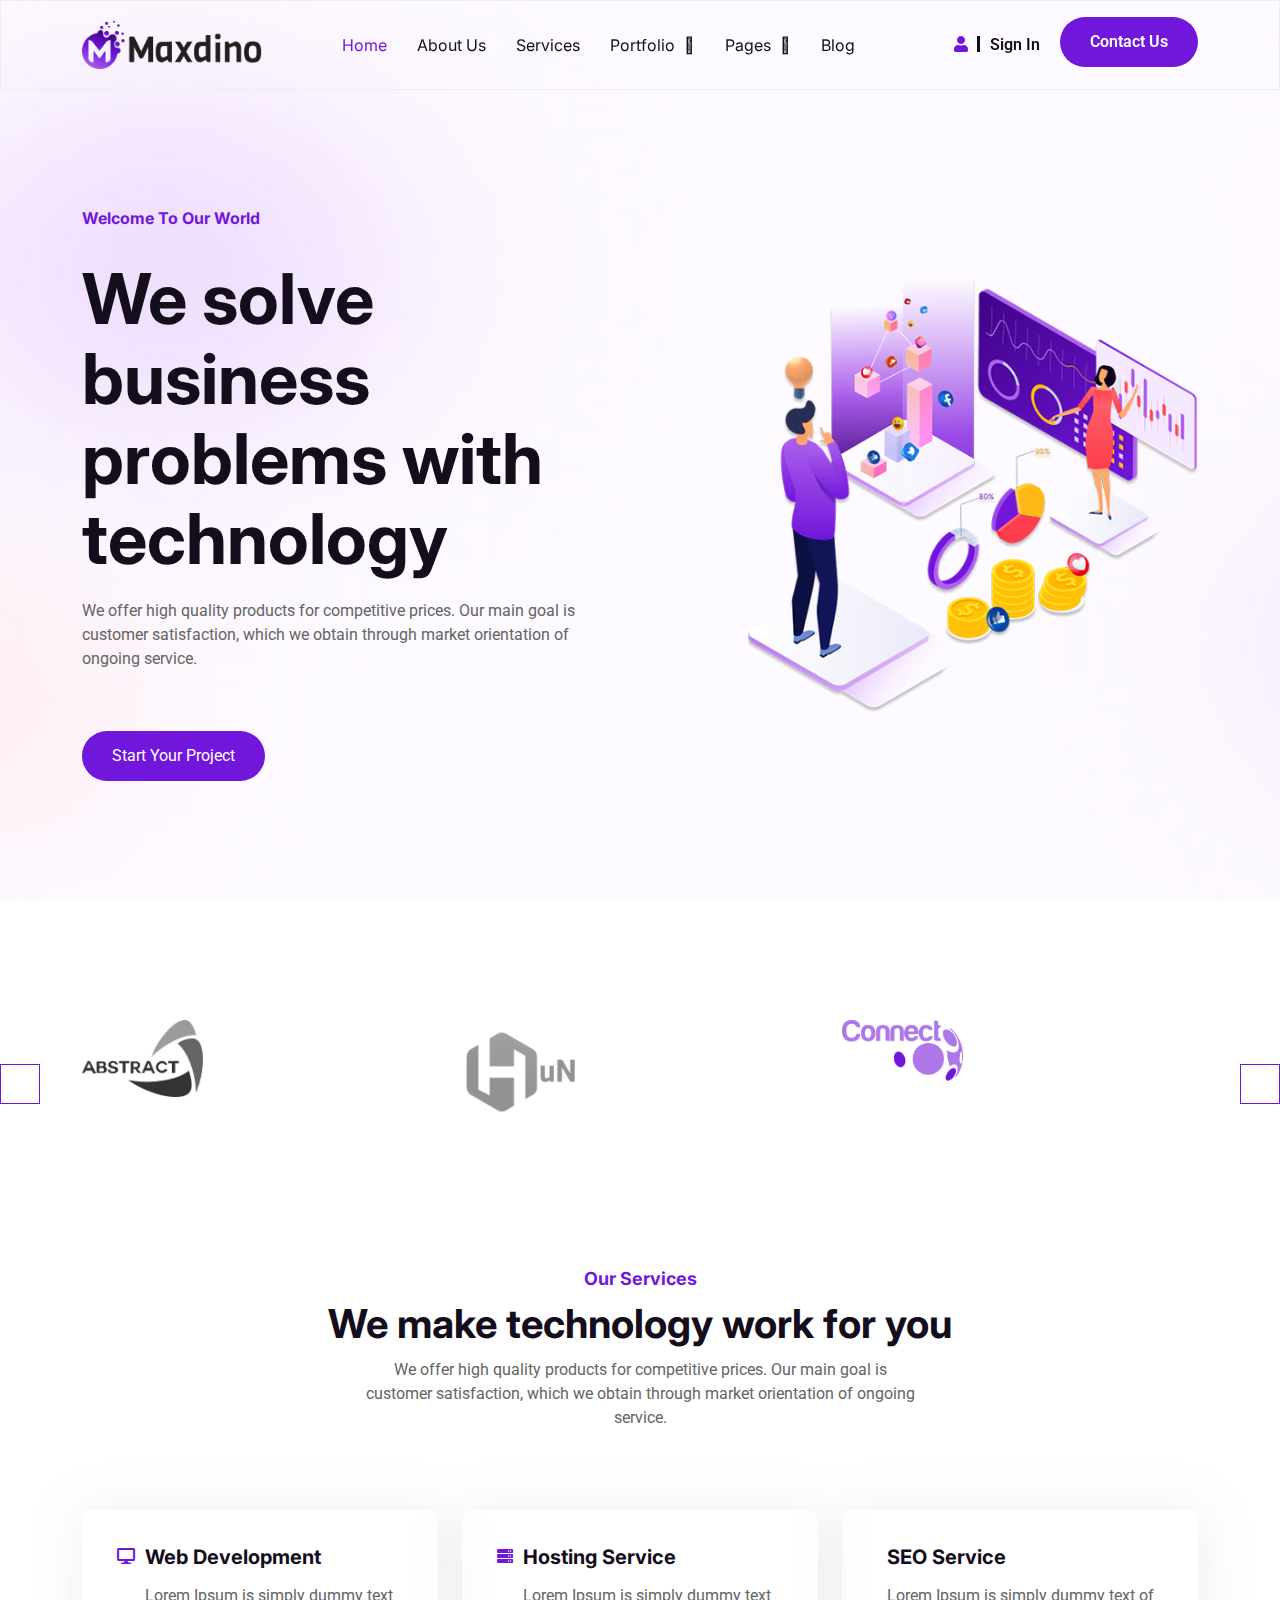
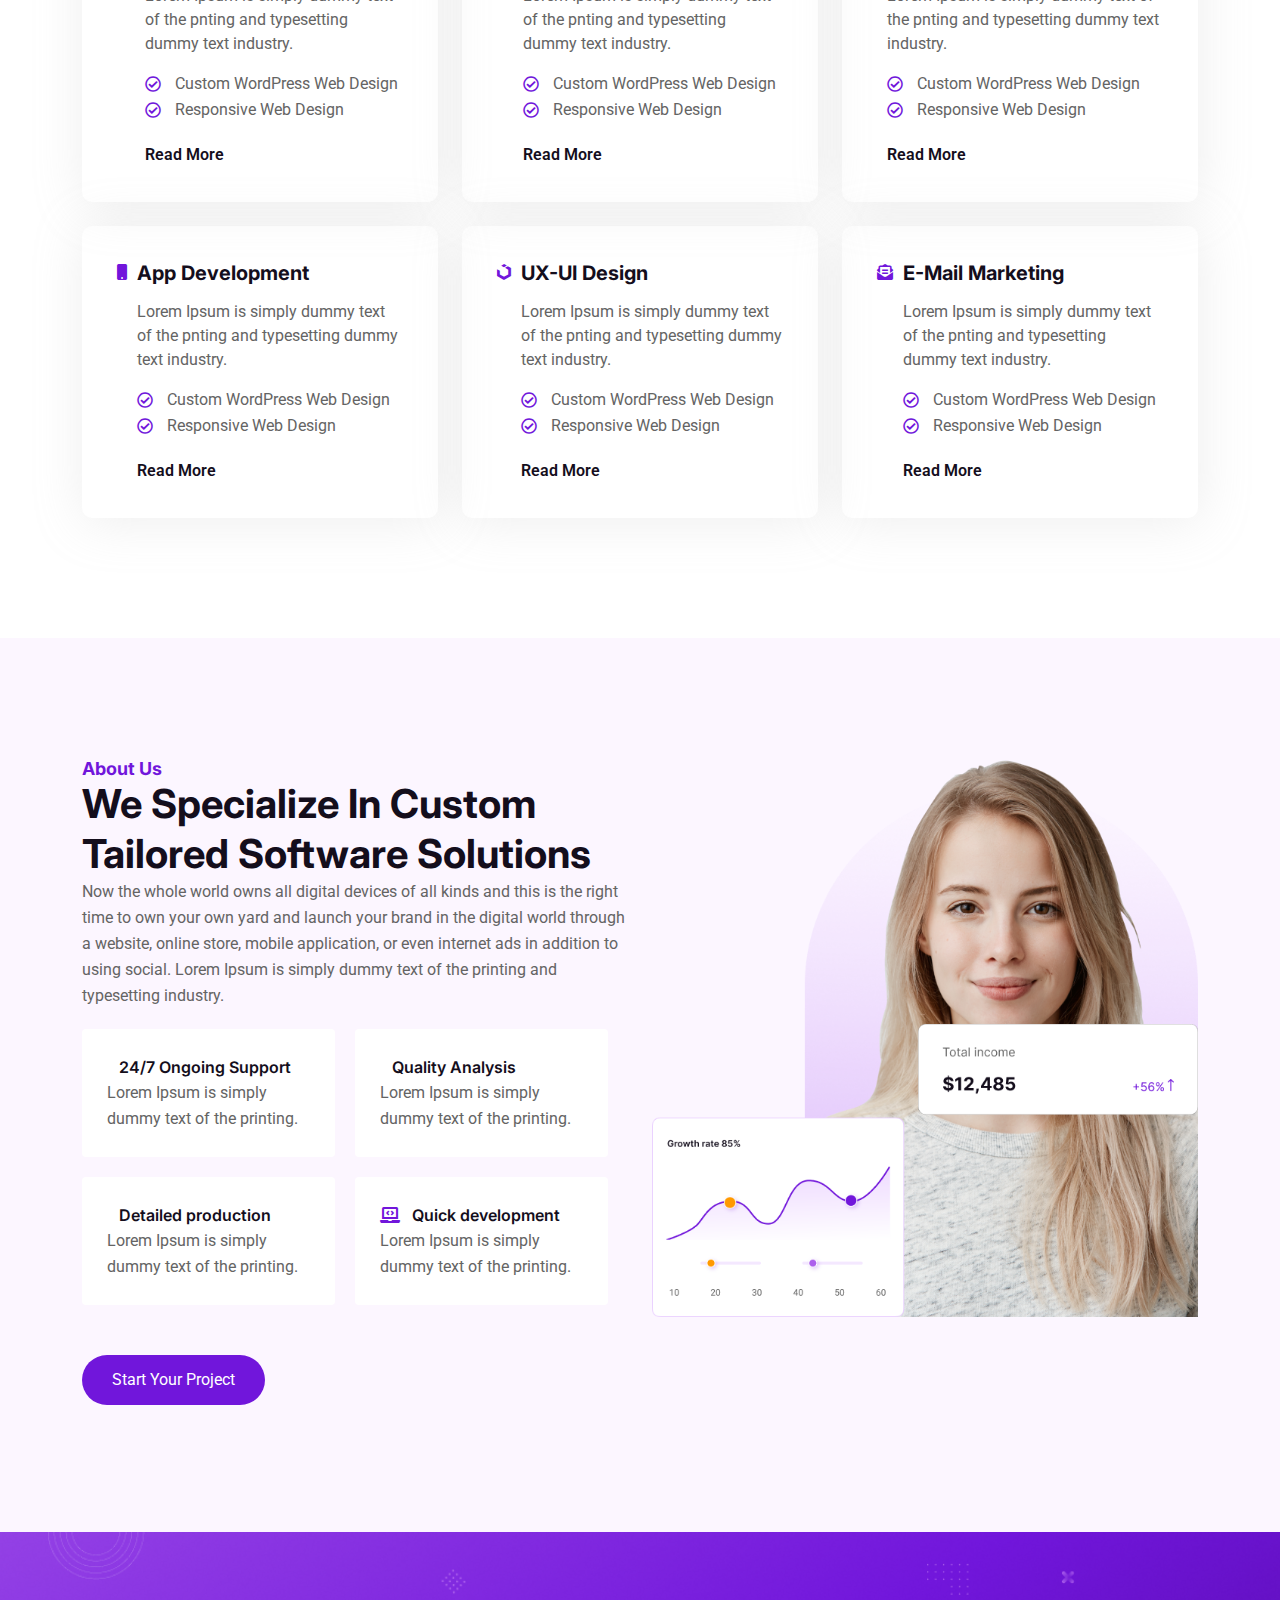
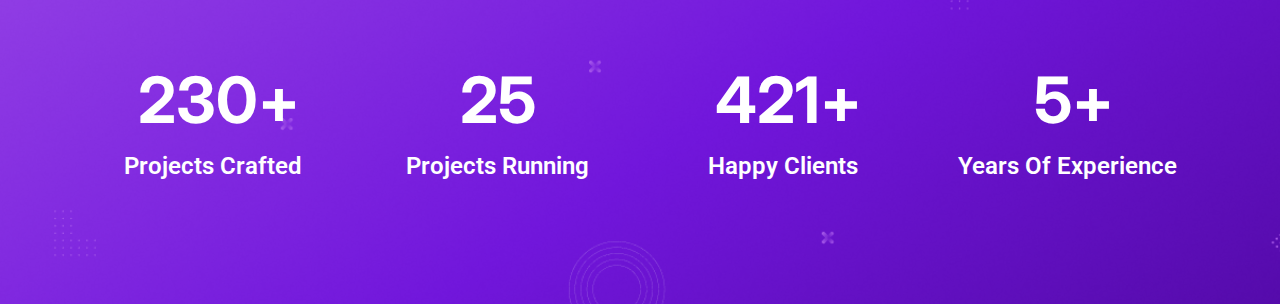
==== commit 25aaca14: "Counter Done" ====
--- a/index.html
+++ b/index.html
@@ -189,7 +189,7 @@
                                 <li>Custom WordPress Web Design</li>
                                 <li>Responsive Web Design</li>
                              </ul>
-                        <a href="#">Read More <i class="far fa-arrow-right"></i></a>
+                        <a href="#">Read More <i class="fad fa-arrow-alt-right"></i></a>
                         </div>
                     </div>
                 </div>
@@ -205,7 +205,7 @@
                                 <li>Custom WordPress Web Design</li>
                                 <li>Responsive Web Design</li>
                              </ul>
-                        <a href="#">Read More <i class="far fa-arrow-right"></i></a>
+                        <a href="#">Read More <i class="fad fa-arrow-alt-right"></i></a>
                         </div>
                     </div>
                 </div>
@@ -221,7 +221,7 @@
                                 <li>Custom WordPress Web Design</li>
                                 <li>Responsive Web Design</li>
                              </ul>
-                        <a href="#">Read More <i class="far fa-arrow-right"></i></a>
+                        <a href="#">Read More <i class="fad fa-arrow-alt-right"></i></a>
                         </div>
                     </div>
                 </div>
@@ -237,7 +237,7 @@
                                 <li>Custom WordPress Web Design</li>
                                 <li>Responsive Web Design</li>
                              </ul>
-                        <a href="#">Read More <i class="far fa-arrow-right"></i></a>
+                        <a href="#">Read More <i class="fad fa-arrow-alt-right"></i></a>
                         </div>
                     </div>
                 </div>
@@ -253,7 +253,7 @@
                                 <li>Custom WordPress Web Design</li>
                                 <li>Responsive Web Design</li>
                              </ul>
-                        <a href="#">Read More <i class="far fa-arrow-right"></i></a>
+                        <a href="#">Read More <i class="fad fa-arrow-alt-right"></i></a>
                         </div>
                     </div>
                 </div>
@@ -269,7 +269,7 @@
                                 <li>Custom WordPress Web Design</li>
                                 <li>Responsive Web Design</li>
                              </ul>
-                        <a href="#">Read More <i class="far fa-arrow-right"></i></a>
+                        <a href="#">Read More <i class="fad fa-arrow-alt-right"></i></a>
                         </div>
                     </div>
                 </div>
@@ -279,7 +279,6 @@
     <!--============================
         SERVICE END
     =============================-->
-
 
 
     <!--============================
@@ -329,6 +328,43 @@
     =============================-->
 
 
+
+    <!--============================
+        COUNTER START
+    =============================-->
+    <section class="TF__counter" style="background: url(images/counter_bg.png);">
+        <div class="container">
+            <div class="row">
+                <div class="col-xl-3">
+                    <div class="TF_counter_item">
+                        <span class="plus counter">230</span>
+                        <p>Projects crafted</p>
+                    </div>
+                </div>                
+                <div class="col-xl-3">
+                    <div class="TF_counter_item">
+                        <span class="counter">25</span>
+                        <p>Projects running</p>
+                    </div>
+                </div>                
+                <div class="col-xl-3">
+                    <div class="TF_counter_item">
+                        <span class="plus counter">421</span>
+                        <p>Happy clients</p>
+                    </div>
+                </div>                
+                <div class="col-xl-3">
+                    <div class="TF_counter_item">
+                        <span class="plus counter">5</span>
+                        <p>Years of experience</p>
+                    </div>
+                </div>
+            </div>
+        </div>
+    </section>
+    <!--============================
+        COUNTER END
+    =============================-->
 
 
 
--- a/css/style.css
+++ b/css/style.css
@@ -682,10 +682,50 @@
 
 
 
-
-
-
-
+/* =============================
+    COUNTER START
+============================= */
+
+.TF__counter{
+    background-size: cover !important;
+    background-position: center !important;
+    background-repeat: no-repeat !important;
+    padding: 120px 0;
+}
+
+.TF__counter .TF_counter_item{
+    text-align: center;
+}
+
+.TF__counter .TF_counter_item span{
+    font-family: var(--headingFont);
+    font-size: 64px;
+    font-weight: 700;
+    text-transform: capitalize;
+    color: var(--colorWhite);
+}
+
+.TF__counter .TF_counter_item span.plus{
+    position: relative;
+    margin-left: -30px;
+}
+
+.TF__counter .TF_counter_item span.plus::after{
+    position: absolute;
+    content: '+';
+}
+
+.TF__counter .TF_counter_item p{
+    font-family: var(--paraFont);
+    font-size: 24px;
+    font-weight: 600;
+    text-transform: capitalize;
+    color: var(--colorWhite);
+}
+
+/* =============================
+    COUNTER END
+============================= */
 
 
 
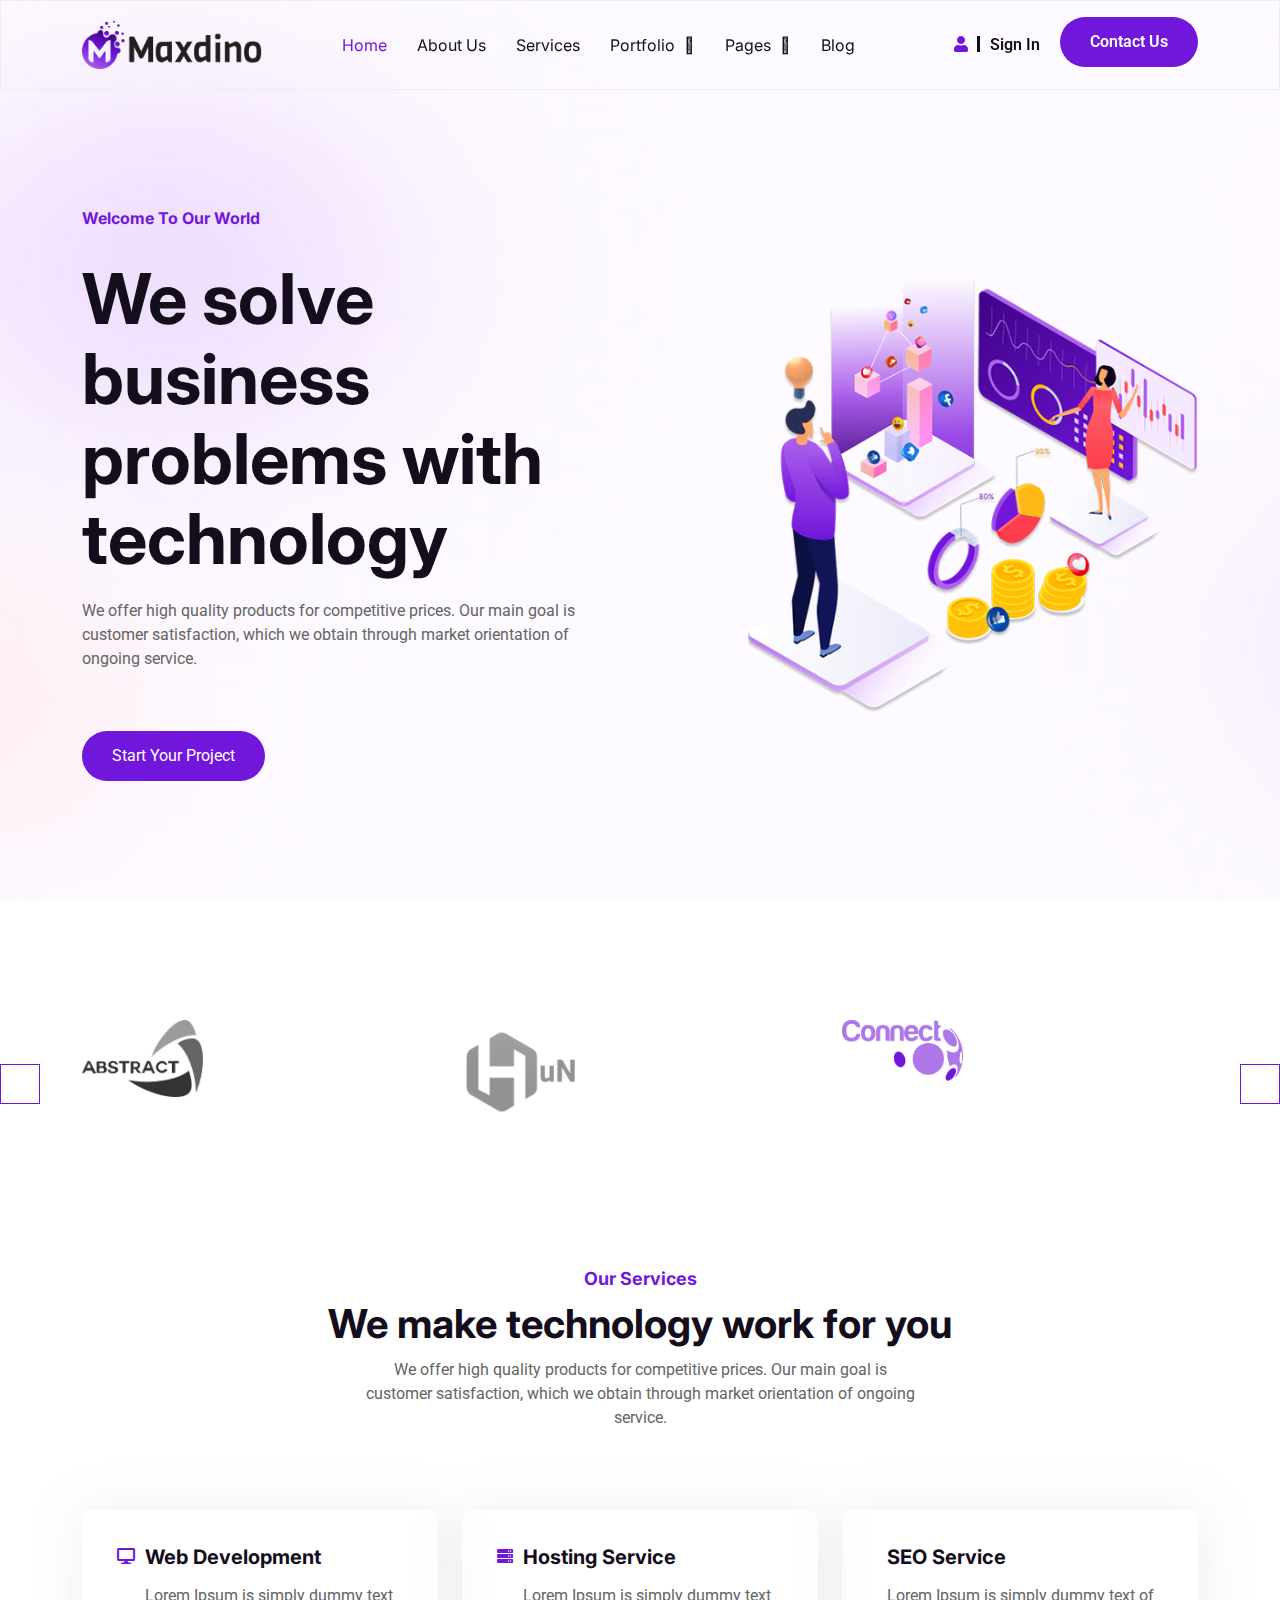
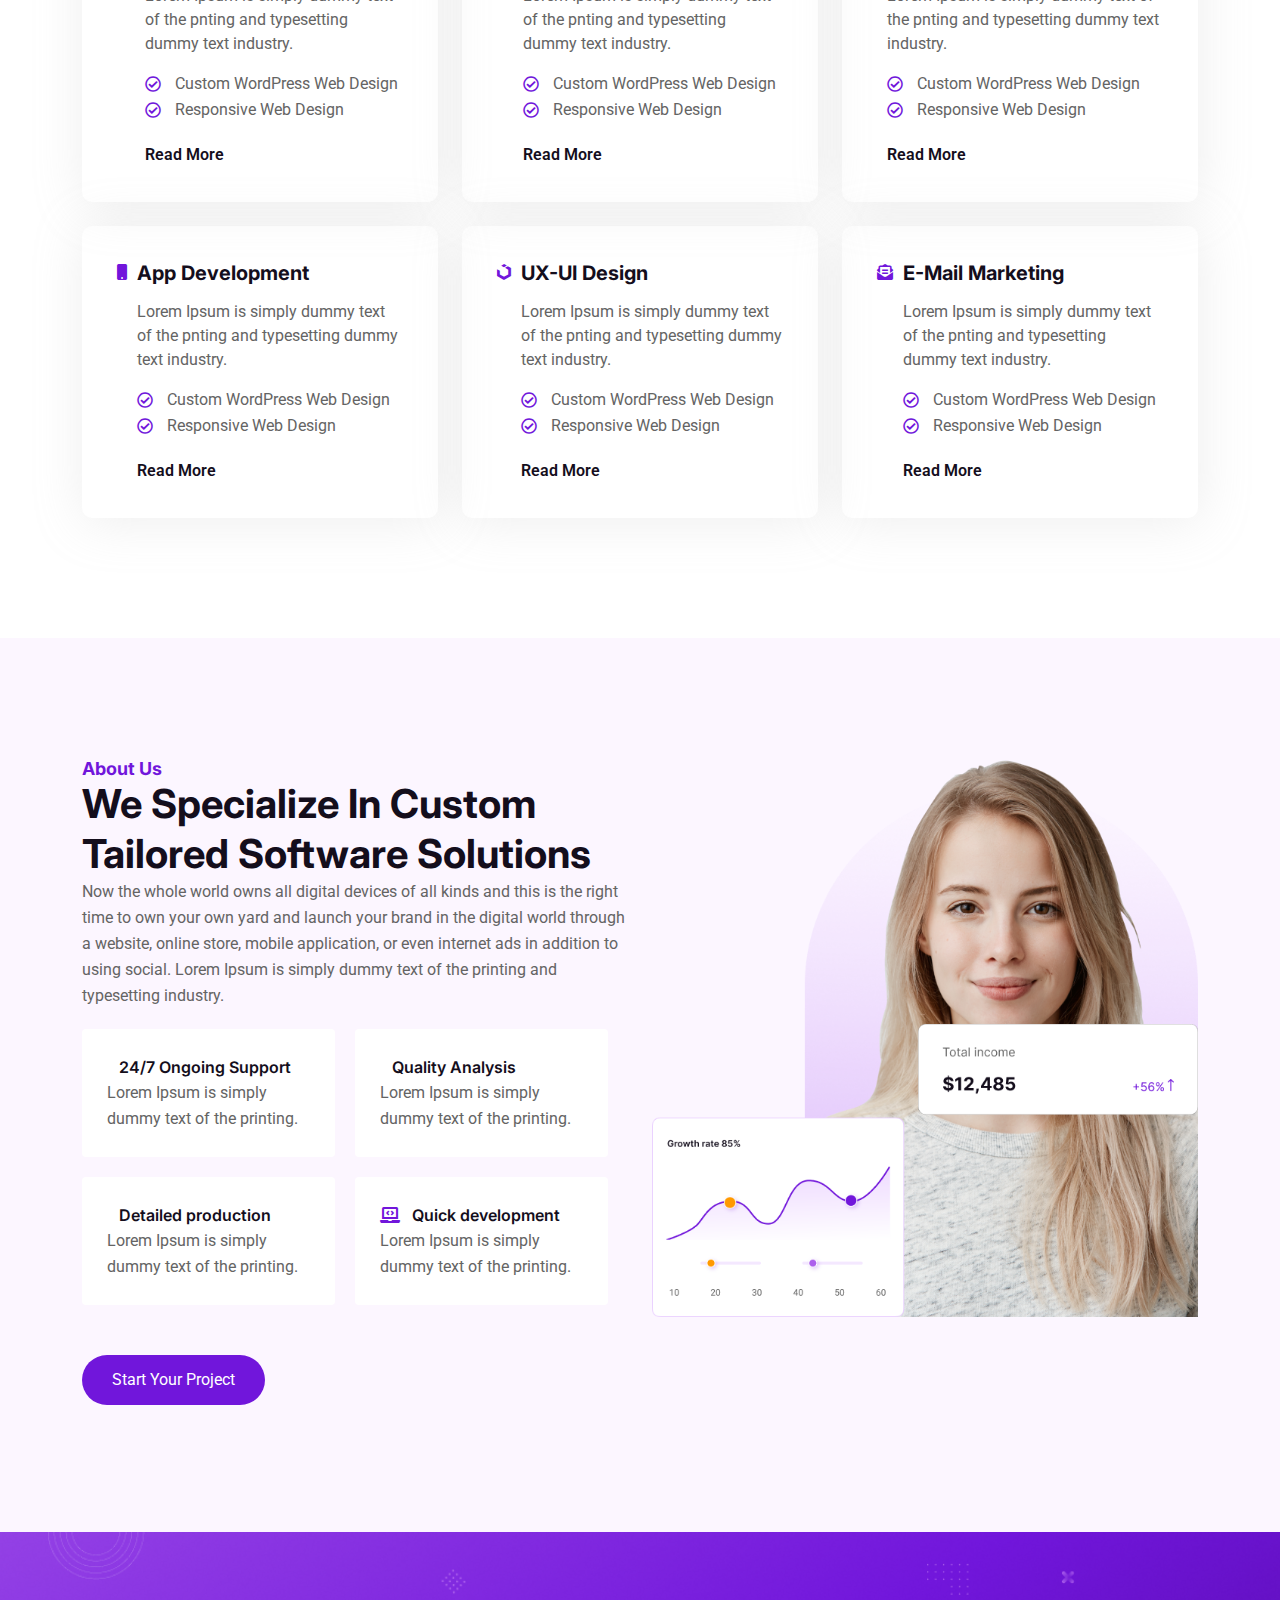
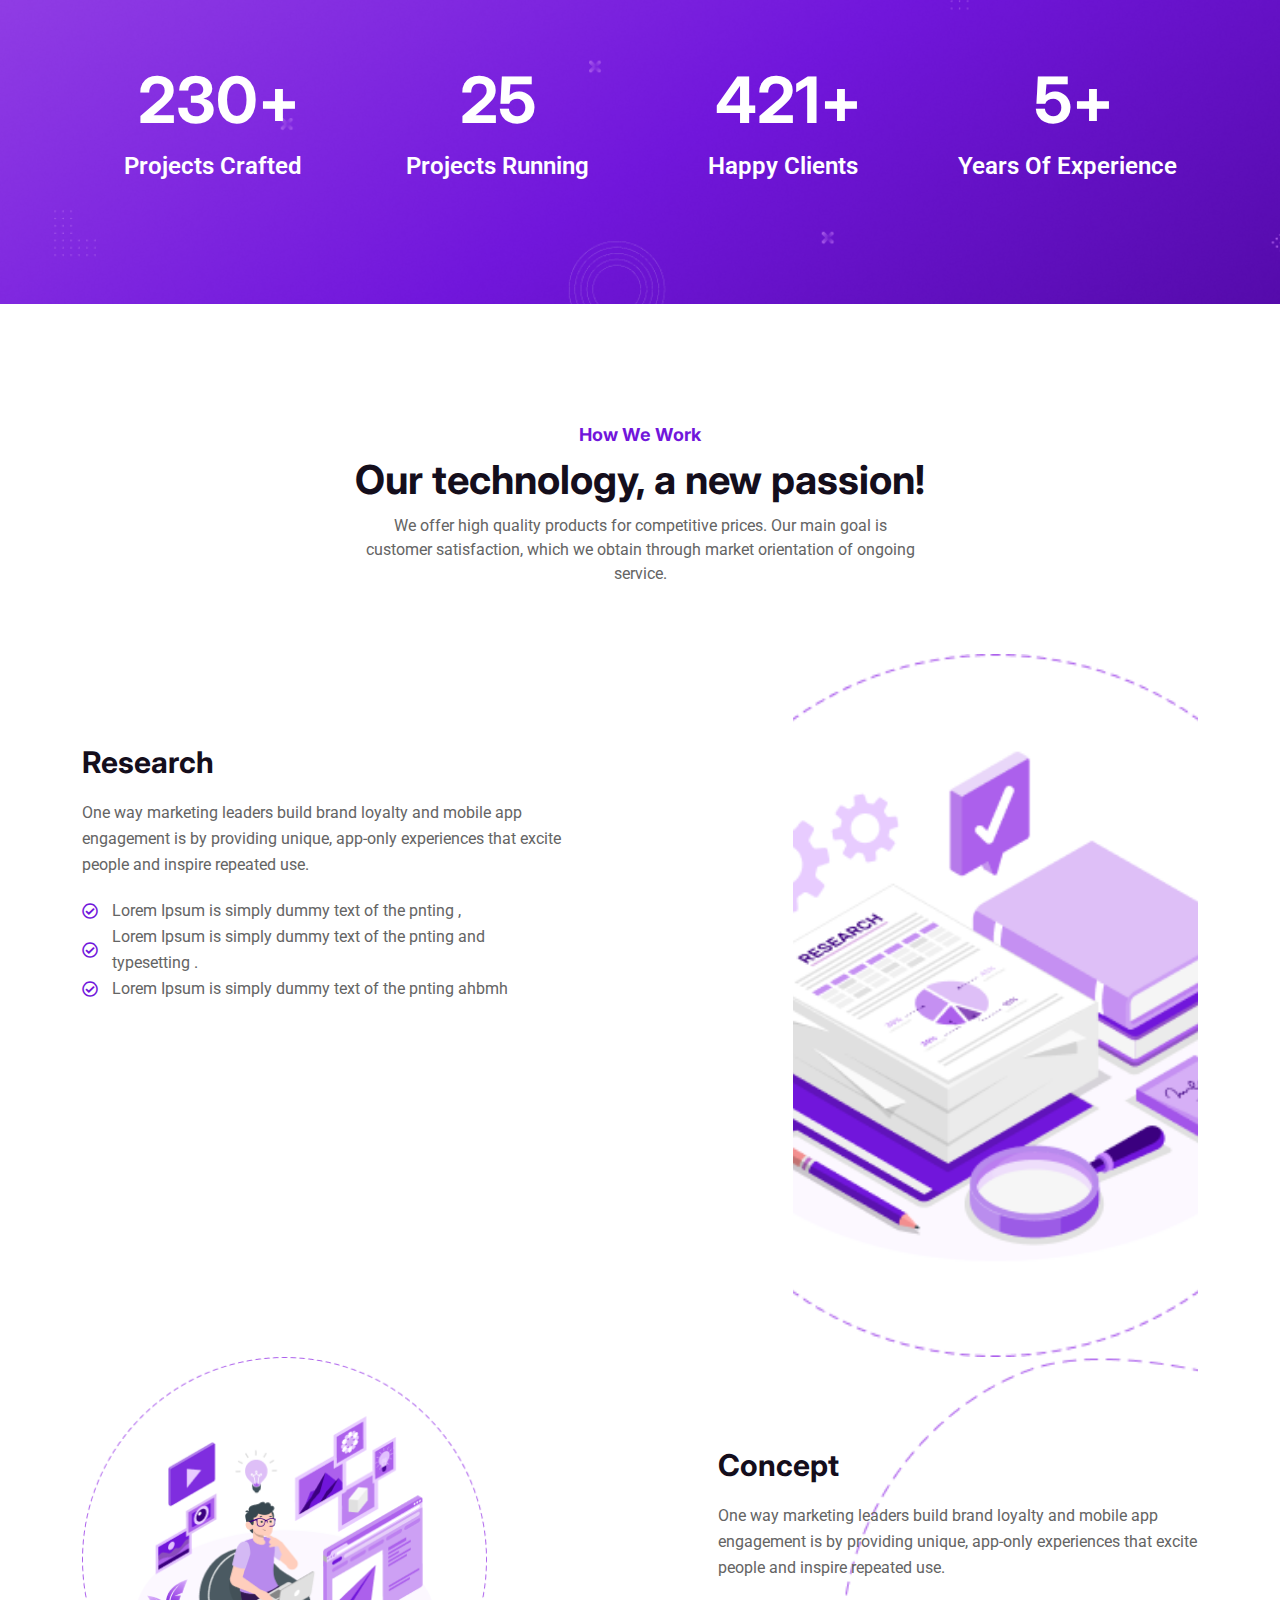
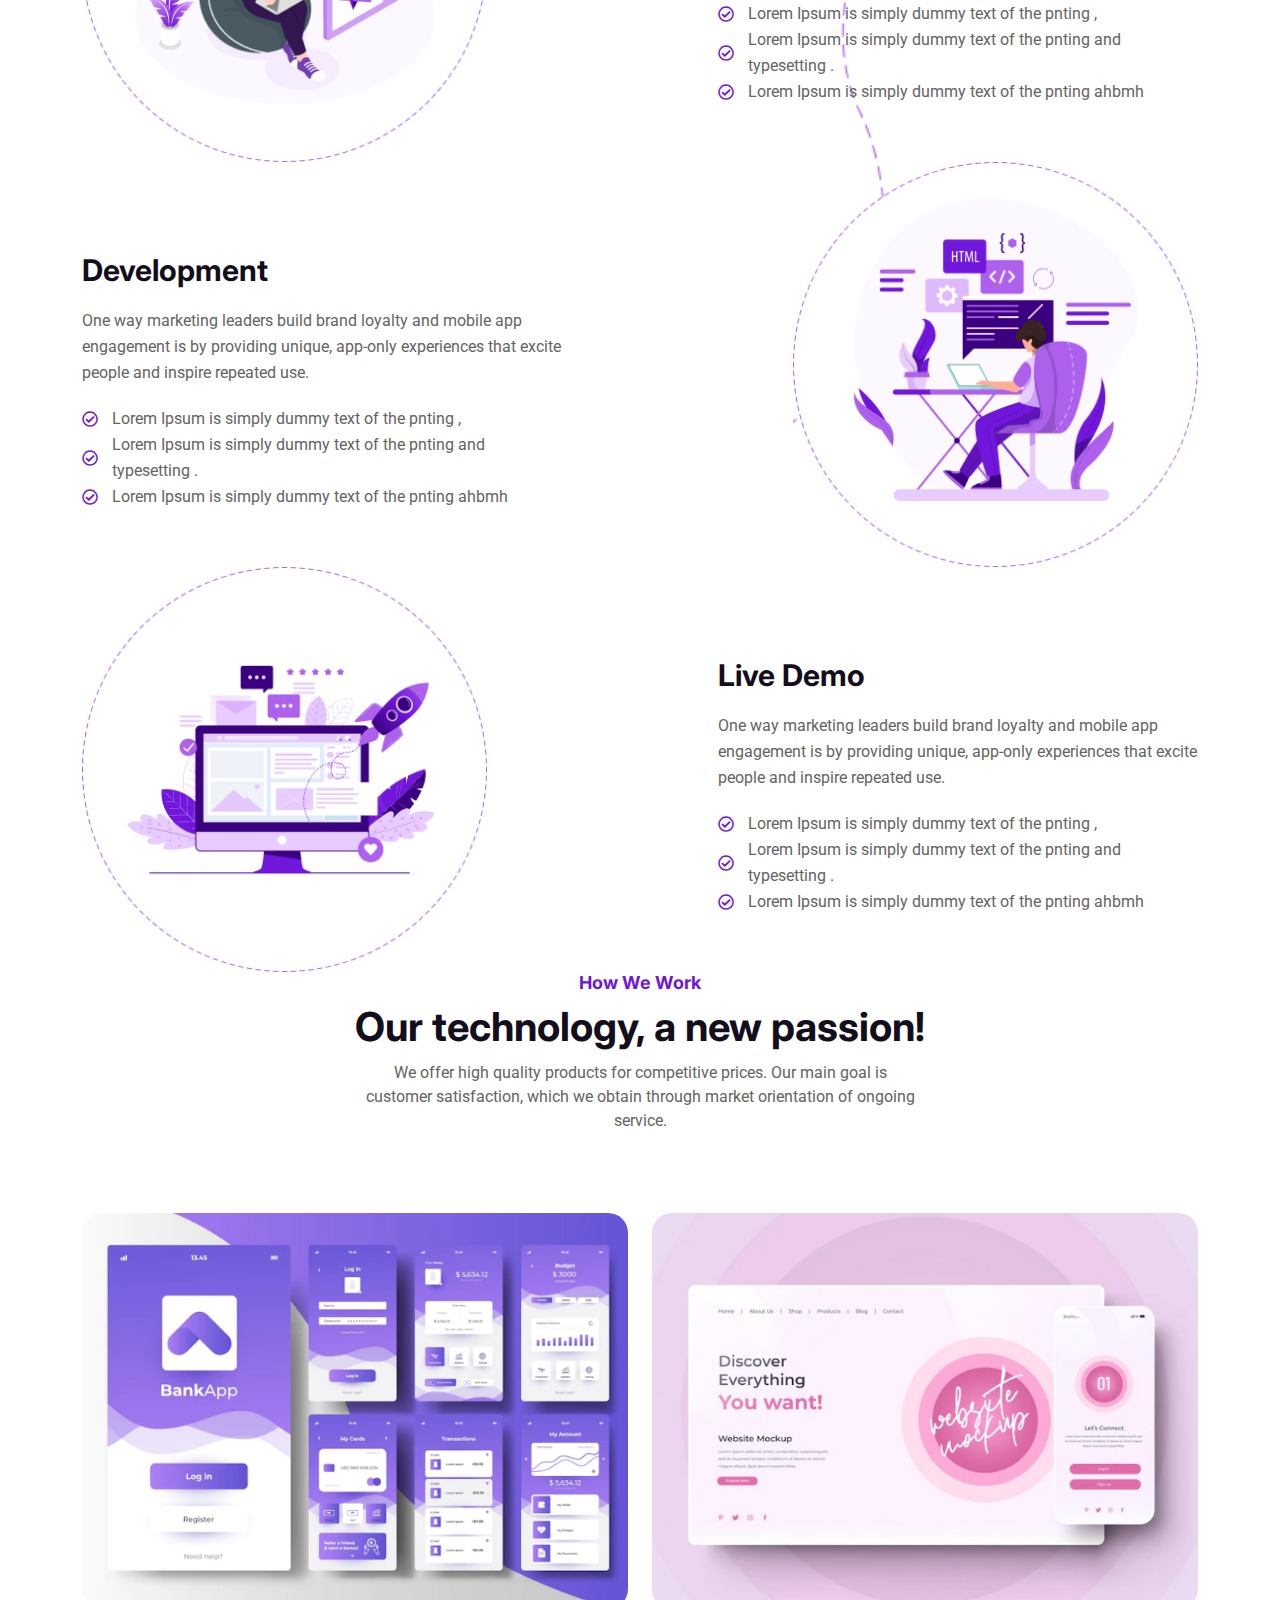
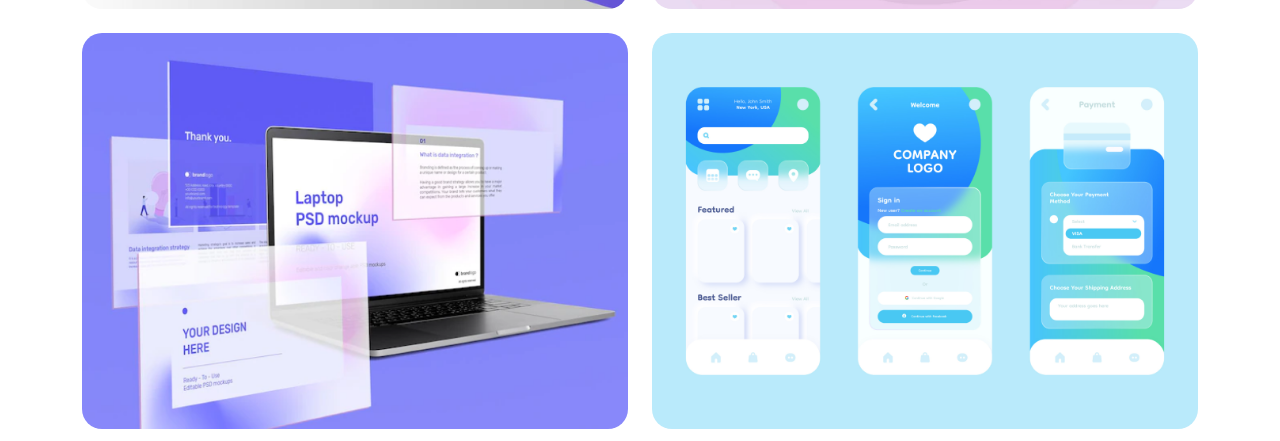
==== commit cd944486: "Portfolio" ====
--- a/index.html
+++ b/index.html
@@ -328,7 +328,6 @@
     =============================-->
 
 
-
     <!--============================
         COUNTER START
     =============================-->
@@ -365,6 +364,167 @@
     <!--============================
         COUNTER END
     =============================-->
+
+
+    <!--============================
+        WORK START
+    =============================-->
+    <div class="TF__work">
+        <div class="container">
+            <div class="row">
+                <div class="col-xl-7 m-auto">
+                    <div class="TF__heading">
+                        <h5>How We Work</h3>
+                        <h2>Our technology, a new passion!</h2>
+                        <p>We offer high quality products for competitive prices. Our main goal is customer satisfaction, which we obtain through market orientation of ongoing service.</p>
+                    </div>
+                </div>
+            </div>
+            <div class="row">
+                <div class="col-xl-12">
+                    <div class="TF__work_wraper">
+                        <div class="TF_work_item_wraper">
+                            <div class="TF_work_content">
+                                <h4>Research</h4>
+                                <p>One way marketing leaders build brand loyalty and mobile app engagement is by providing unique, app-only experiences that excite people and inspire repeated use.</p>
+                                <ul>
+                                    <li>Lorem Ipsum is simply dummy text of the pnting ,</li>
+                                    <li>Lorem Ipsum is simply dummy text of the pnting and typesetting .</li>
+                                    <li>Lorem Ipsum is simply dummy text of the pnting ahbmh</li>
+                                </ul>
+                            </div>
+                            <div class="TF_work_img ms-auto">
+                                <img src="images/work-vector-1.png" alt="work vector" class="img-fluid w-100">
+                                <img src="images/shape-line-1.png" alt="shape-1">
+                            </div>
+                        </div>
+                        <div class="TF_work_item_wraper">
+                            <div class="TF_work_img">
+                                <img src="images/work-vector-2.png" alt="work vector" class="img-fluid w-100">
+                            </div>
+                            <div class="TF_work_content ms-auto">
+                                <h4>Concept</h4>
+                                <p>One way marketing leaders build brand loyalty and mobile app engagement is by providing unique, app-only experiences that        excite people and inspire repeated use. </p>
+                                <ul>
+                                    <li>Lorem Ipsum is simply dummy text of the pnting ,</li>
+                                    <li>Lorem Ipsum is simply dummy text of the pnting and typesetting .</li>
+                                    <li>Lorem Ipsum is simply dummy text of the pnting ahbmh</li>
+                                </ul>
+                            </div>
+                        </div>
+                        <div class="TF_work_item_wraper">
+                            <div class="TF_work_content">
+                                <h4>Development</h4>
+                                <p>One way marketing leaders build brand loyalty and mobile app engagement is by providing unique, app-only experiences that excite people and inspire repeated use.</p>
+                                <ul>
+                                    <li>Lorem Ipsum is simply dummy text of the pnting ,</li>
+                                    <li>Lorem Ipsum is simply dummy text of the pnting and typesetting .</li>
+                                    <li>Lorem Ipsum is simply dummy text of the pnting ahbmh</li>
+                                </ul>
+                            </div>
+                            <div class="TF_work_img ms-auto">
+                                <img src="images/work-vector-3.png" alt="work vector" class="img-fluid w-100">
+                            </div>
+                        </div>
+                        <div class="TF_work_item_wraper">
+                            <div class="TF_work_img">
+                                <img src="images/work-vector-4.png" alt="work vector" class="img-fluid w-100">
+                            </div>
+                            <div class="TF_work_content ms-auto">
+                                <h4>Live demo</h4>
+                                <p>One way marketing leaders build brand loyalty and mobile app engagement is by providing unique, app-only experiences that        excite people and inspire repeated use. </p>
+                                <ul>
+                                    <li>Lorem Ipsum is simply dummy text of the pnting ,</li>
+                                    <li>Lorem Ipsum is simply dummy text of the pnting and typesetting .</li>
+                                    <li>Lorem Ipsum is simply dummy text of the pnting ahbmh</li>
+                                </ul>
+                            </div>
+                        </div>
+                    </div>
+                </div>
+            </div>
+        </div>
+    </div>
+    <!--============================
+        WORK END
+    =============================-->
+
+
+    <!--============================
+        PORTFOLIO START
+    =============================-->
+    
+    <section class="TF__portfolio">
+        <div class="container">
+            <div class="row">
+                <div class="col-xl-7 m-auto">
+                    <div class="TF__heading">
+                        <h5>How We Work</h3>
+                        <h2>Our technology, a new passion!</h2>
+                        <p>We offer high quality products for competitive prices. Our main goal is customer satisfaction, which we obtain through market orientation of ongoing service.</p>
+                    </div>
+                </div>
+            </div>
+            <div class="row">
+                <div class="col-xl-6">
+                    <div class="TF_portfolio_item">
+                        <img src="images/portfolio-1.png" alt="portfolio-1" class="img-fluid w-100">
+                        <div class="overly">
+                            <div class="overly_text">
+                                <i class="fas fa-eye"></i>
+                                <p>App  Development</p>
+                                <h5>Banking insurance app</h5>
+                            </div>
+                        </div>
+                    </div>
+                </div>                
+                <div class="col-xl-6">
+                    <div class="TF_portfolio_item">
+                        <img src="images/portfolio-2.png" alt="portfolio-2" class="img-fluid w-100">
+                        <div class="overly">
+                            <div class="overly_text">
+                                <i class="fas fa-eye"></i>
+                                <p>App  Development</p>
+                                <h5>Banking insurance app</h5>
+                            </div>
+                        </div>
+                    </div>
+                </div>                
+                <div class="col-xl-6">
+                    <div class="TF_portfolio_item">
+                        <img src="images/portfolio-3.png" alt="portfolio-3" class="img-fluid w-100">
+                        <div class="overly">
+                            <div class="overly_text">
+                                <i class="fas fa-eye"></i>
+                                <p>App  Development</p>
+                                <h5>Banking insurance app</h5>
+                            </div>
+                        </div>
+                    </div>
+                </div>                
+                <div class="col-xl-6">
+                    <div class="TF_portfolio_item">
+                        <img src="images/portfolio-4.png" alt="portfolio-4" class="img-fluid w-100">
+                        <div class="overly">
+                            <div class="overly_text">
+                                <i class="fas fa-eye"></i>
+                                <p>App  Development</p>
+                                <h5>Banking insurance app</h5>
+                            </div>
+                        </div>
+                    </div>
+                </div>
+            </div>
+        </div>
+    </section>
+
+    <!--============================
+        PORTFOLIO END
+    =============================-->
+
+
+
+
 
 
 
--- a/css/style.css
+++ b/css/style.css
@@ -143,12 +143,12 @@
     -o-transform: scaleX(1);
 }
 
-.TF__service .TF__heading {
+.TF__heading {
     text-align: center;
     margin-bottom: 68px;
 }
 
-.TF__service .TF__heading h5 {
+.TF__heading h5 {
     font-family: var(--headingFont);
     color: var(--colorPrimary);
     font-size: 18px;
@@ -156,7 +156,7 @@
     text-transform: capitalize;
 }
 
-.TF__service .TF__heading h2 {
+.TF__heading h2 {
     font-family: var(--headingFont);
     color: var(--colorBlack);
     font-size: 40px;
@@ -164,7 +164,7 @@
     margin: 10px 0;
 }
 
-.TF__service .TF__heading p {
+.TF__heading p {
     font-family: var(--paraFont);
     color: var(--paraColor);
     font-size: 16px;
@@ -259,7 +259,7 @@
 
 .TF__droap_menu::-webkit-scrollbar {
     scrollbar-width: thin !important;
-    background: #010f1c;
+    background: var(--paraColor);
     width: 6px;
 }
 
@@ -730,6 +730,189 @@
 
 
 /* =============================
+    WORK START
+============================= */
+
+.TF__work{
+    margin-top: 120px;
+}
+
+.TF__work .TF__work_wraper .TF_work_item_wraper{
+    display: flex;
+}
+
+
+.TF__work .TF__work_wraper .TF_work_item_wraper .TF_work_content{
+    width: 480px;
+    margin-top: 90px;
+    position: relative;
+}
+
+.TF__work .TF__work_wraper .TF_work_item_wraper .TF_work_content img{
+    position: absolute;
+}
+
+.TF__work .TF__work_wraper .TF_work_item_wraper .TF_work_content h4{
+    font-family: var(--headingFont);
+    font-size: 30px;
+    font-weight: 700;
+    text-transform: capitalize;
+    color: var(--colorBlack);
+}
+
+.TF__work .TF__work_wraper .TF_work_item_wraper .TF_work_content p{
+    font-family: var(--paraFont);
+    font-size: 16px;
+    font-weight: 400;
+    color: var(--paraColor);
+    margin-top: 20px;
+    line-height: 26px;
+}
+
+
+.TF__work .TF__work_wraper .TF_work_item_wraper .TF_work_content ul{
+    margin-top: 20px;
+}
+
+.TF__work .TF__work_wraper .TF_work_item_wraper .TF_work_content ul li{
+    font-family: var(--paraFont);
+    font-size: 16px;
+    font-weight: 400;
+    color: var(--paraColor);
+    position: relative;
+    padding-left: 30px;
+    line-height: 26px;
+}
+
+.TF__work .TF__work_wraper .TF_work_item_wraper .TF_work_content ul li::after{
+    position: absolute;
+    left: 0;
+    top: 50%;
+    transform: translateY(-50%);
+    font-family: 'Font Awesome 5 free';
+    content: '\f058';
+    color: var(--colorPrimary);
+}
+
+.TF__work .TF__work_wraper .TF_work_item_wraper .TF_work_img{
+    width: 405px;
+}
+
+
+.TF__work .TF__work_wraper .TF_work_item_wraper .TF_work_img img{
+    width: 405px;
+}
+
+/* =============================
+    WORK END
+============================= */
+
+
+
+/* =============================
+    PORTFOLIO START
+============================= */
+
+.TF__portfolio .TF_portfolio_item{
+    position: relative;
+    margin: 12px 0;
+}
+
+.TF__portfolio .TF_portfolio_item img{
+    border-radius: 20px;
+}
+
+.TF__portfolio .TF_portfolio_item .overly{
+    position: absolute;
+    left: 20px;
+    top: 20px;
+    right: 20px;
+    bottom: 20px;
+    background: rgba(113, 22, 218, 0.8);
+    border-radius: 20px;
+    text-align: center;
+    opacity: 0;
+    display: none;
+    transition: all linear .3s;
+    -webkit-transition: all linear .3s;
+    -moz-transition: all linear .3s;
+    -ms-transition: all linear .3s;
+    -o-transition: all linear .3s;
+}
+
+.TF__portfolio .TF_portfolio_item .overly .overly_text{
+    position: absolute;
+    left: 50%;
+    top: 50%;
+    transform: translate(-50%, -50%);
+}
+
+.TF__portfolio .TF_portfolio_item .overly i{
+    width: 65px;
+    height: 65px;
+    background: var(--colorWhite);
+    color: var(--colorPrimary);
+    border-radius: 50%;
+    text-align: center;
+    line-height: 65px;
+    font-size: 20px;
+}
+
+.TF__portfolio .TF_portfolio_item .overly p{
+    font-family: var(--headingFont);
+    font-size: 16px;
+    font-weight: 500;
+    color: var(--colorWhite);
+    text-transform: capitalize;
+    margin-top: 10px;
+}
+
+.TF__portfolio .TF_portfolio_item .overly h5{
+    font-family: var(--headingFont);
+    font-size: 24px;
+    font-weight: 600;
+    color: var(--colorWhite);
+    text-transform: capitalize;
+    margin-top: 10px;
+}
+
+.TF__portfolio .TF_portfolio_item:hover .overly{
+    opacity: 1;
+    display: inline;
+    left: 0;
+    top: 0;
+    right: 0;
+    bottom: 0;
+}
+/* =============================
+    PORTFOLIO END
+============================= */
+
+
+
+
+
+
+
+
+
+
+
+
+
+
+
+
+
+
+
+
+
+
+
+
+
+/* =============================
     START
 ============================= */
 
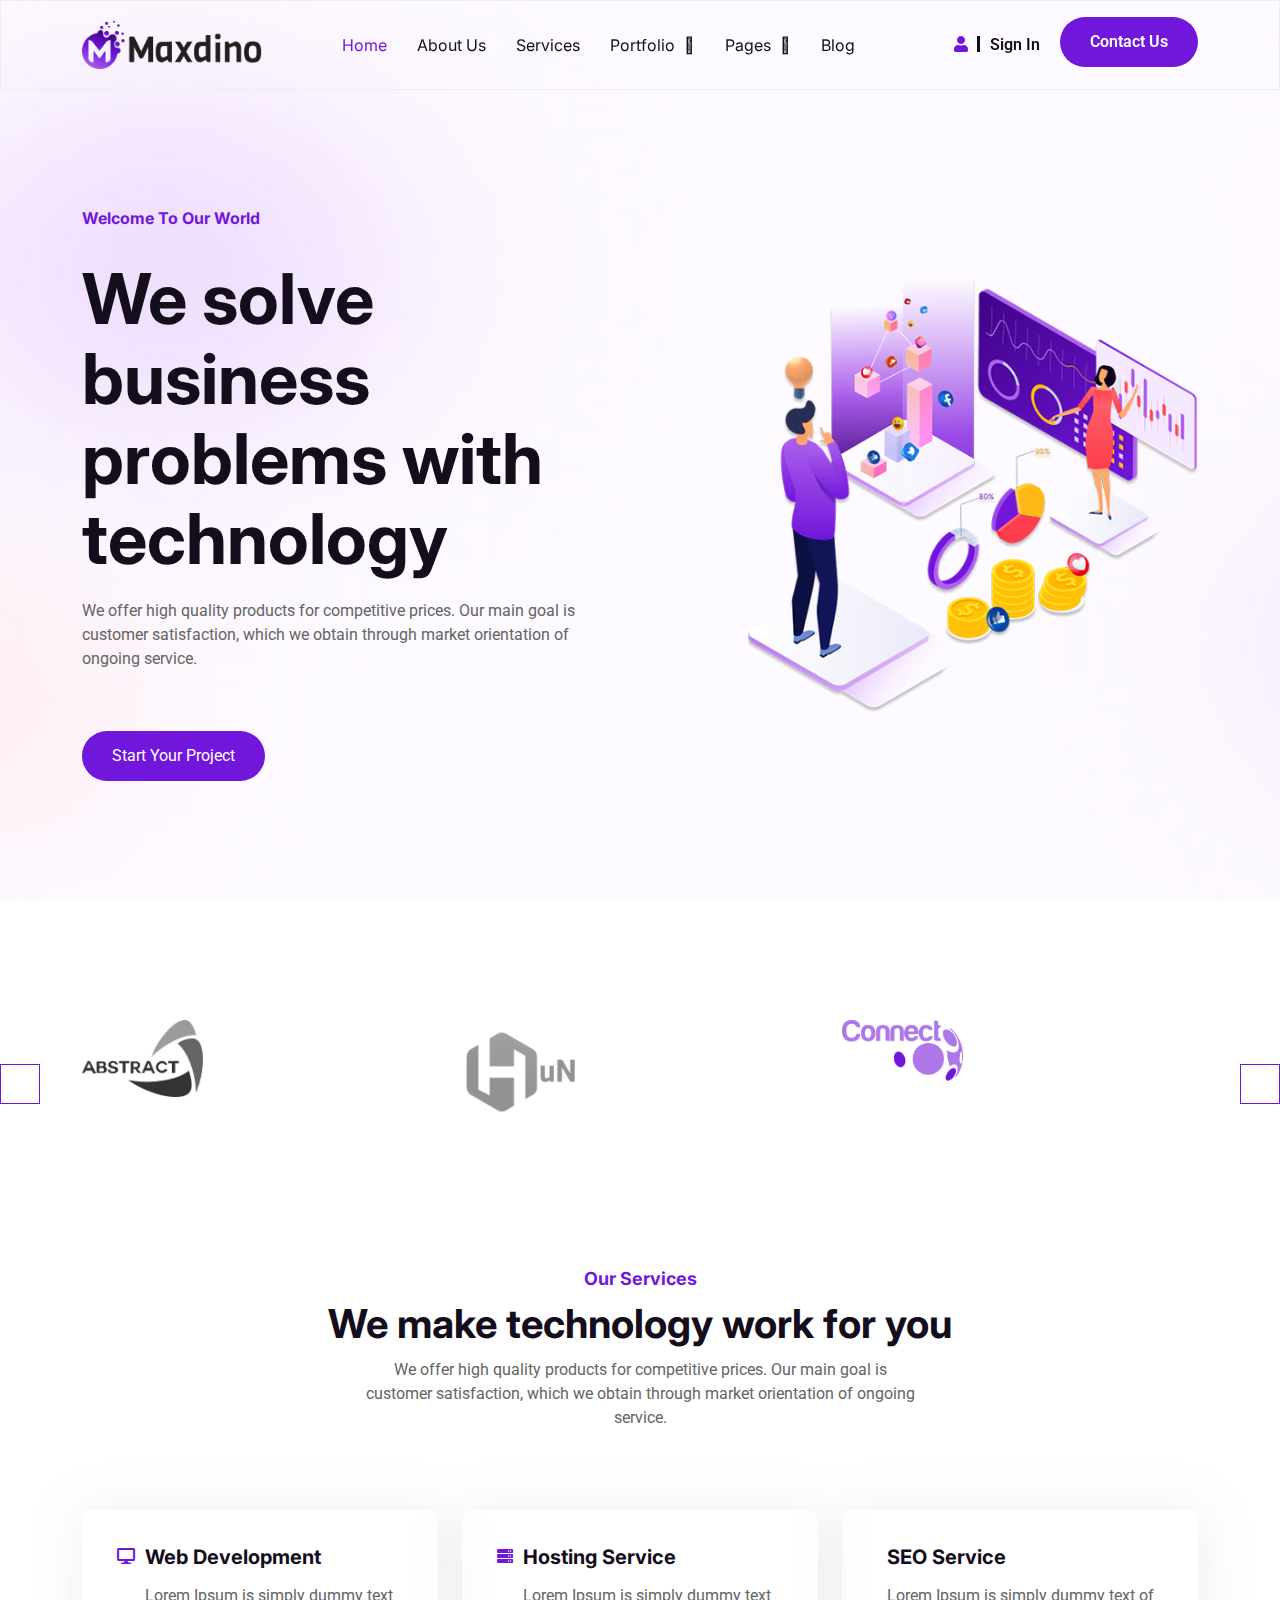
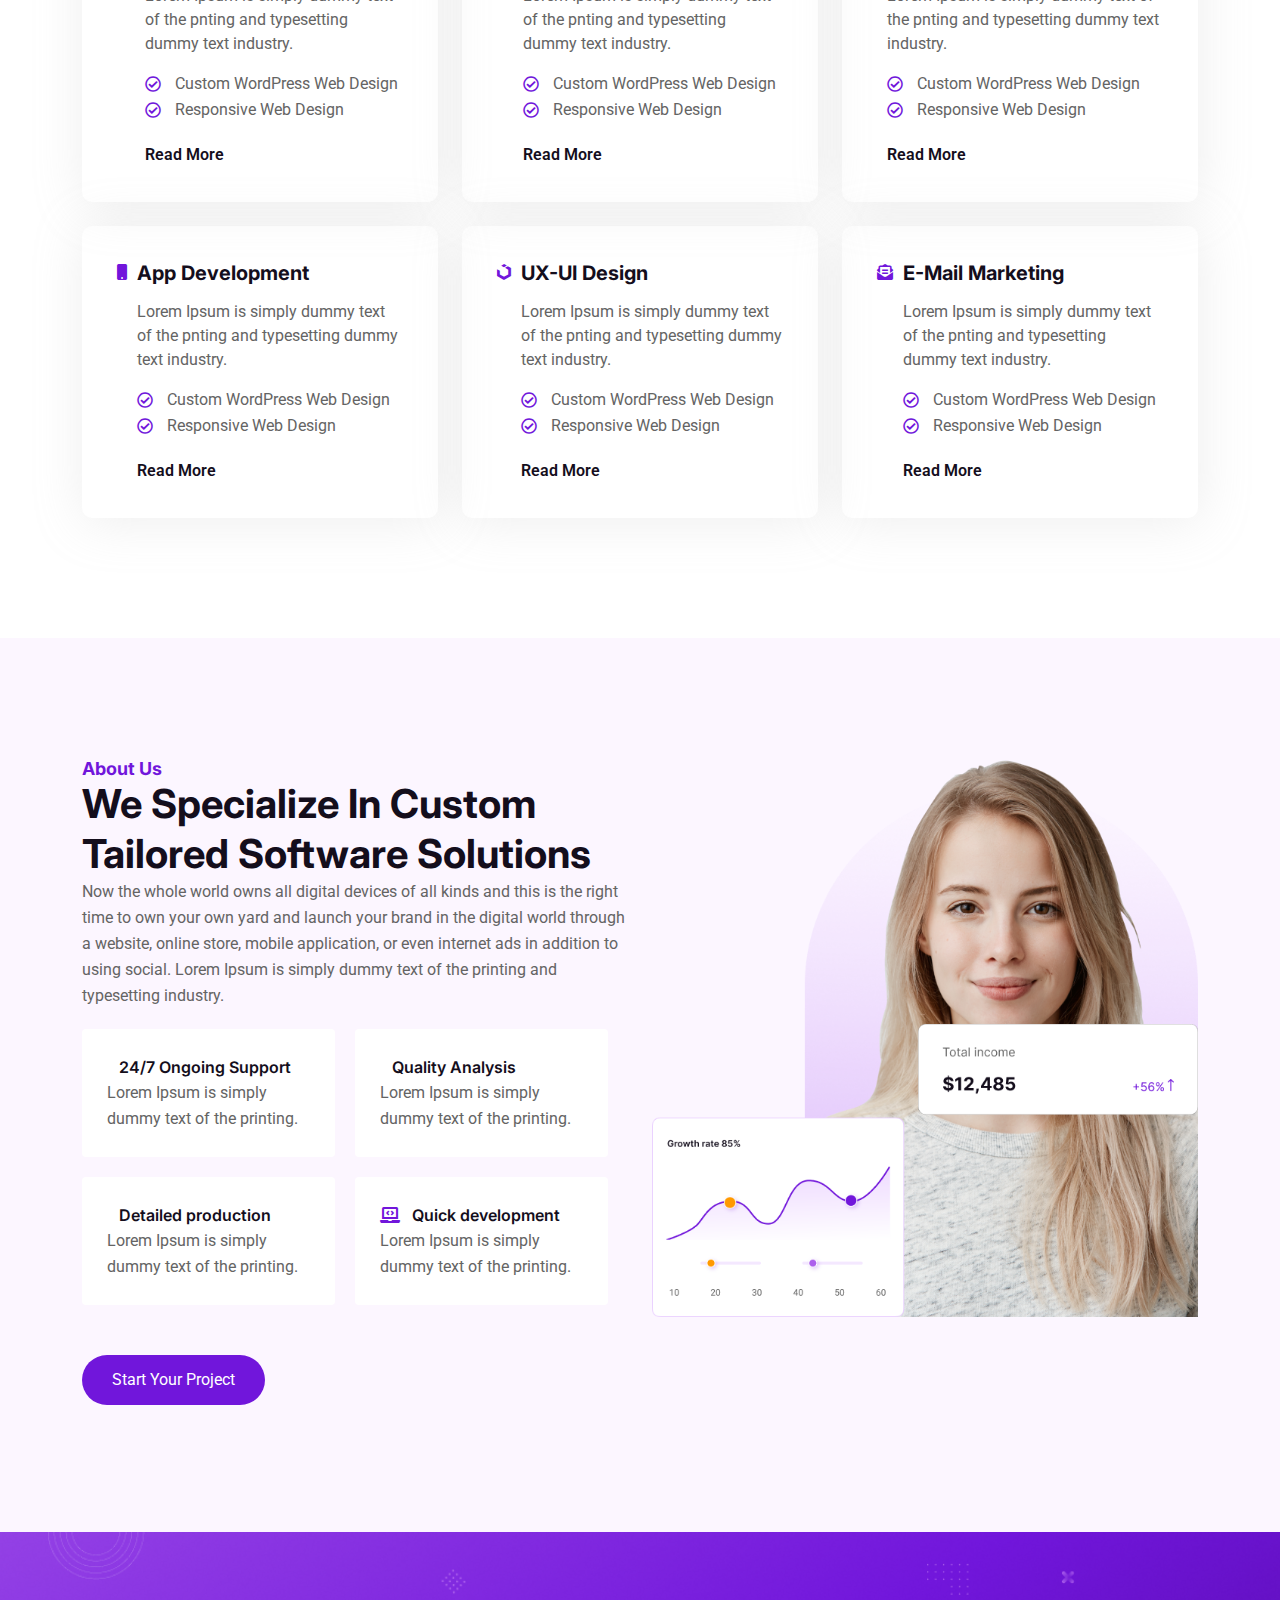
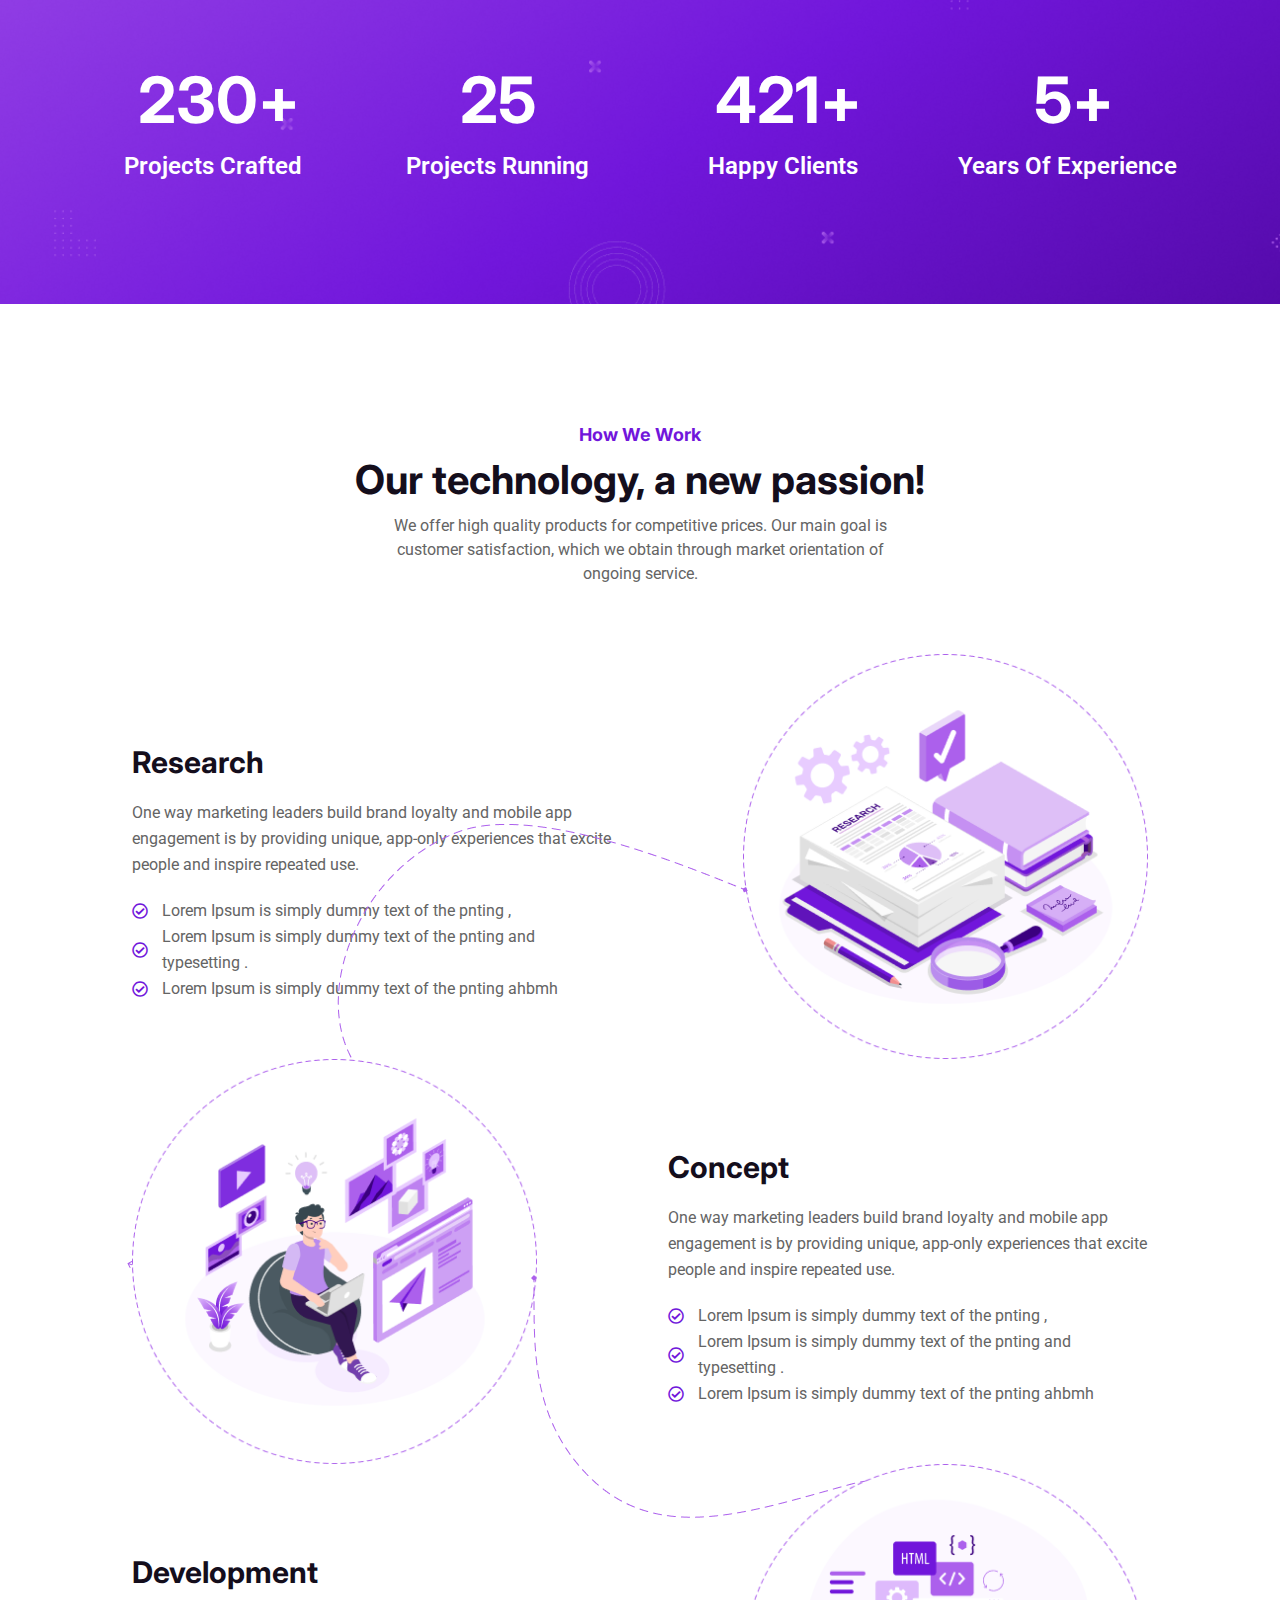
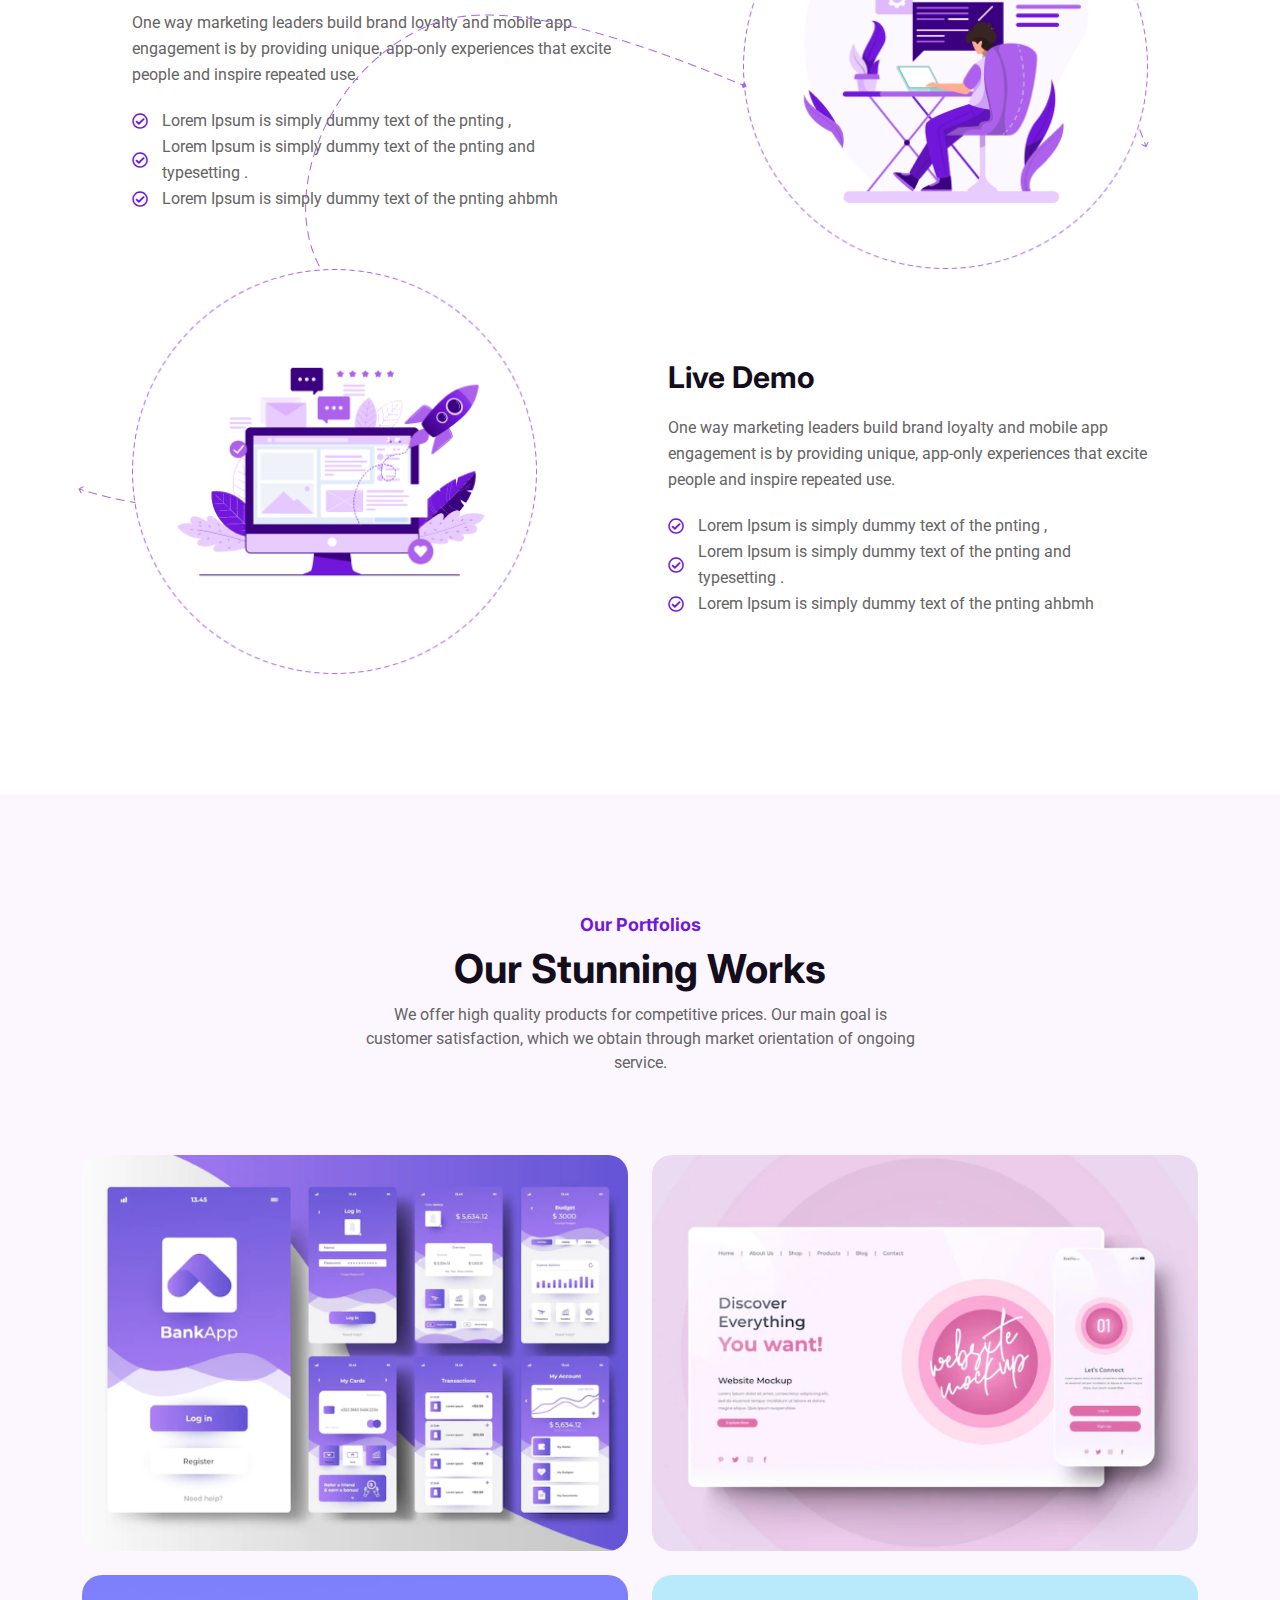
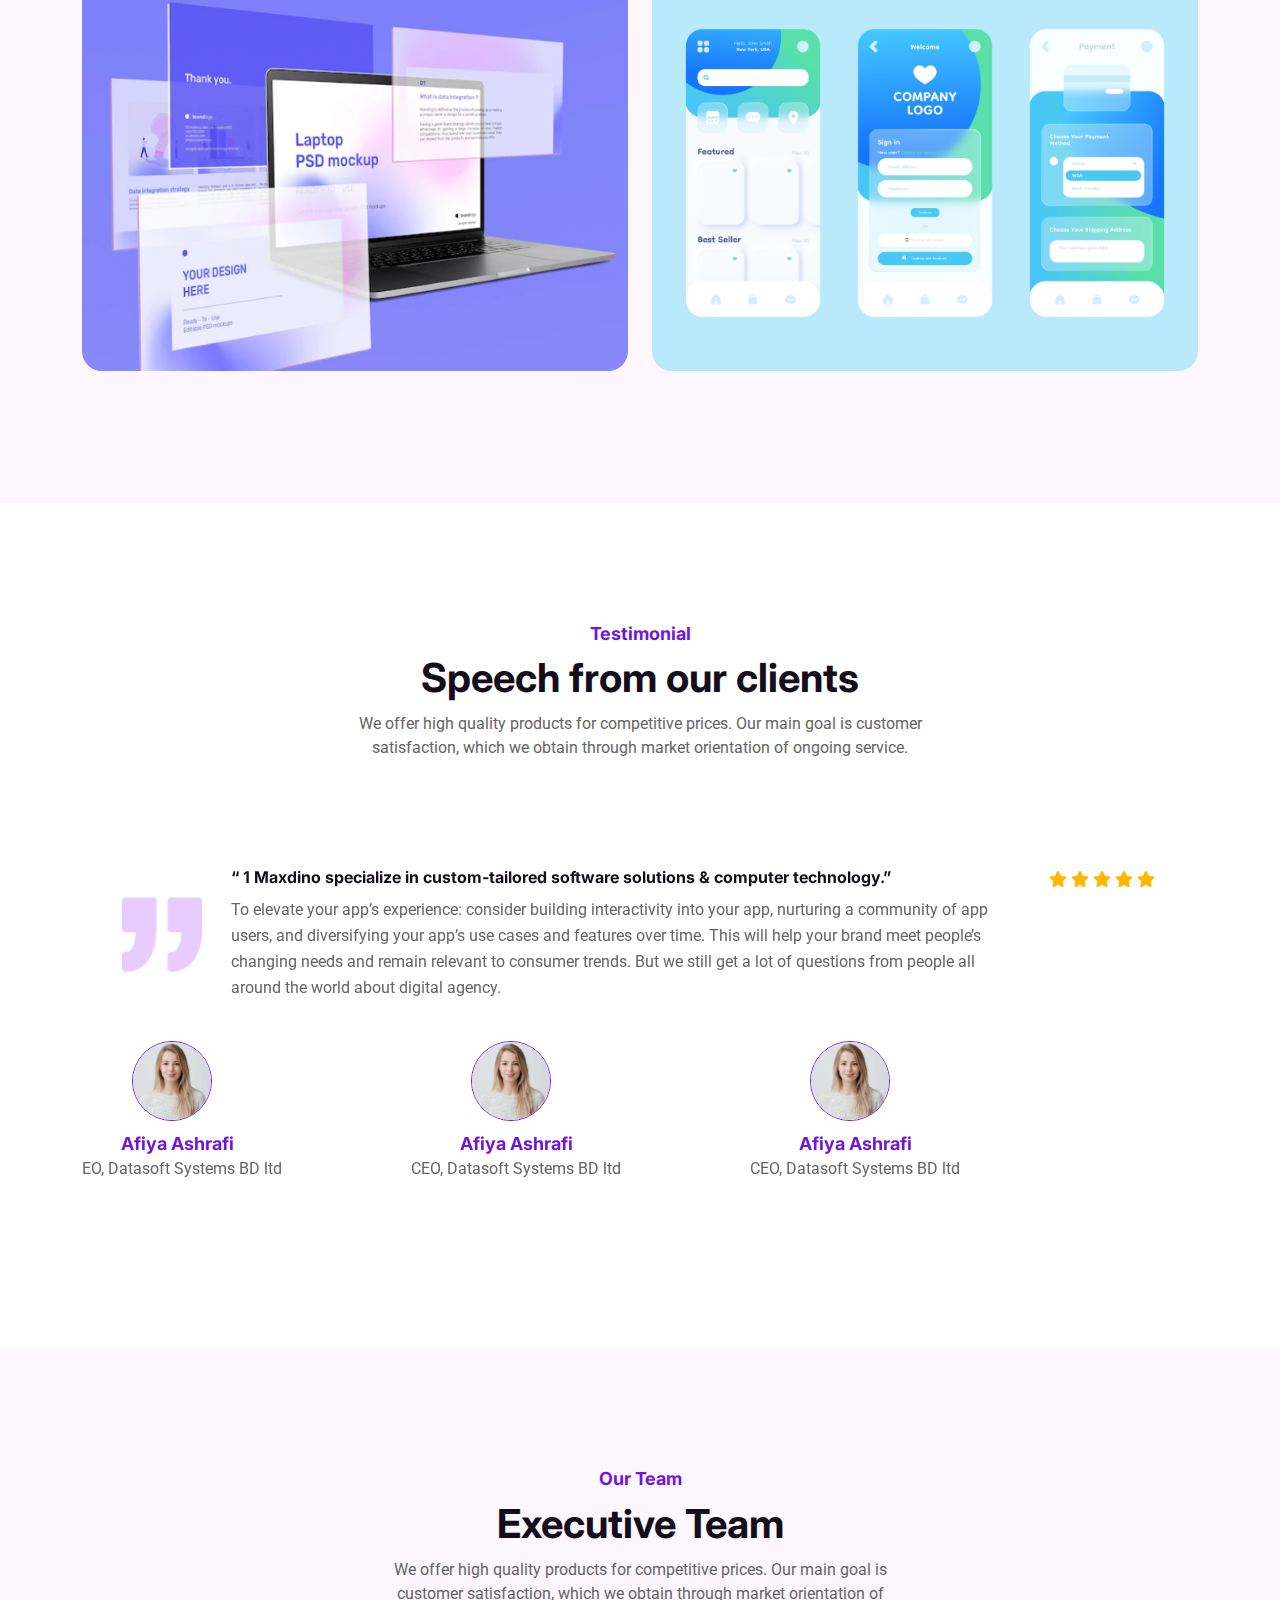
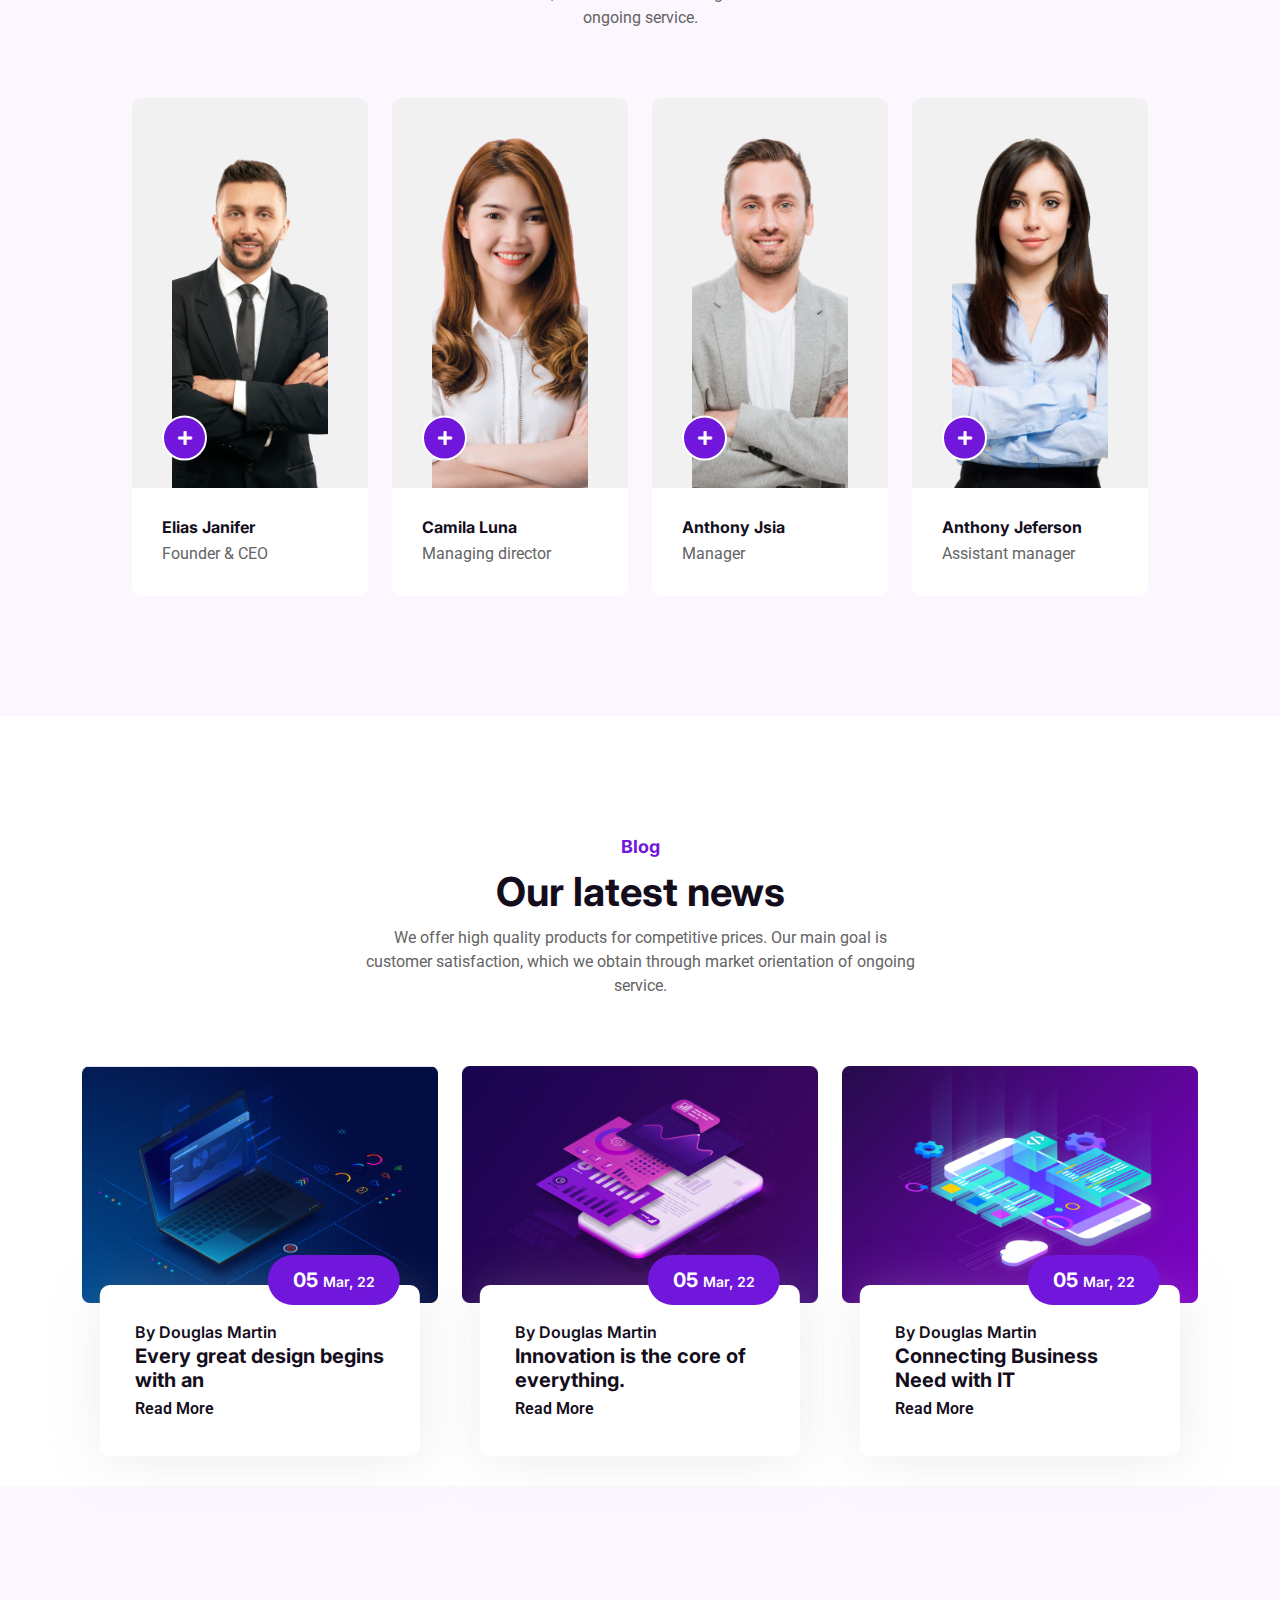
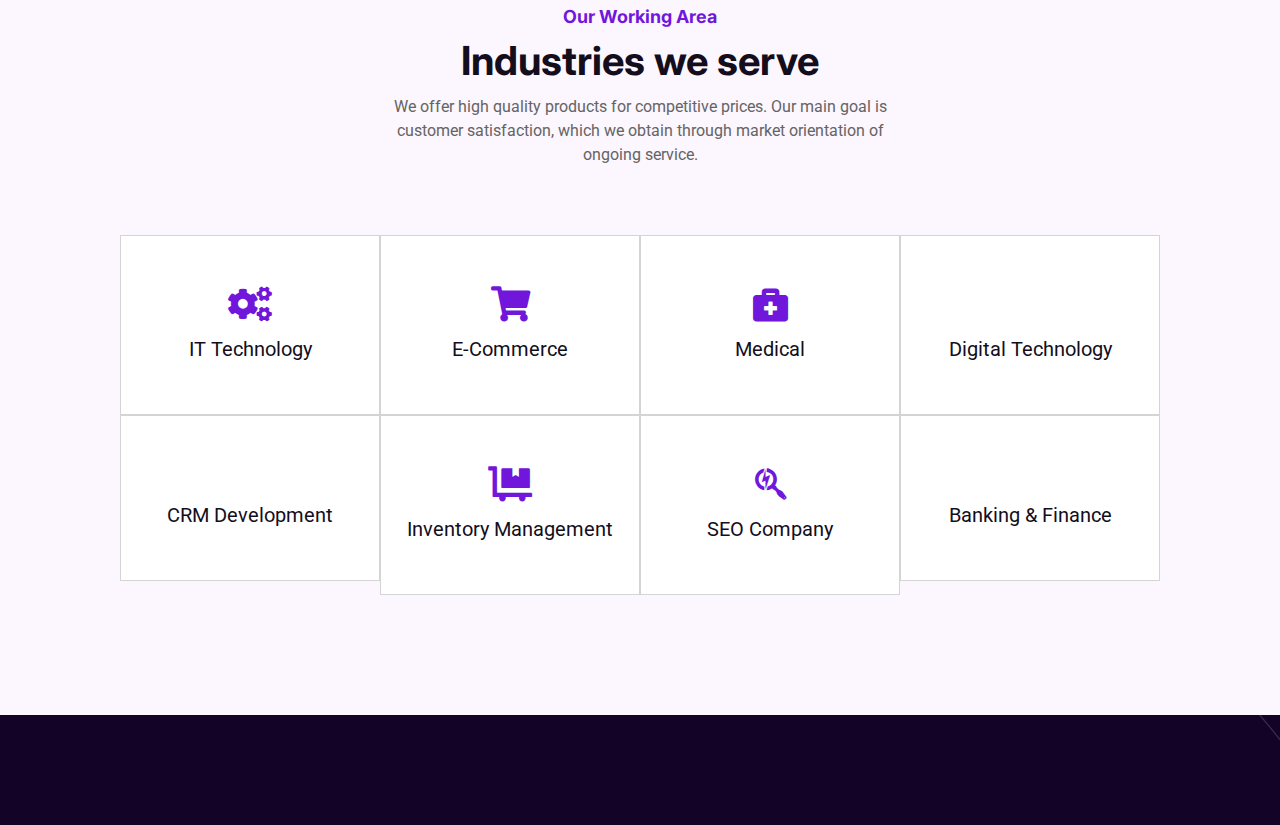
==== commit a3695adb: "Almost Done" ====
--- a/index.html
+++ b/index.html
@@ -395,12 +395,17 @@
                             </div>
                             <div class="TF_work_img ms-auto">
                                 <img src="images/work-vector-1.png" alt="work vector" class="img-fluid w-100">
-                                <img src="images/shape-line-1.png" alt="shape-1">
+                                <div class="shape">
+                                    <img src="images/shape-line-1.png" alt="shape" class="img-fluid w-100">
+                                </div>
                             </div>
                         </div>
                         <div class="TF_work_item_wraper">
                             <div class="TF_work_img">
                                 <img src="images/work-vector-2.png" alt="work vector" class="img-fluid w-100">
+                                <div class="shape2">
+                                    <img src="images/shape-line-2.png" alt="shape 2">
+                                </div>
                             </div>
                             <div class="TF_work_content ms-auto">
                                 <h4>Concept</h4>
@@ -424,6 +429,9 @@
                             </div>
                             <div class="TF_work_img ms-auto">
                                 <img src="images/work-vector-3.png" alt="work vector" class="img-fluid w-100">
+                                <div class="shape3">
+                                    <img src="images/shape-line-3.png" alt="shape 3" class="img-fluid w-100">
+                                </div>
                             </div>
                         </div>
                         <div class="TF_work_item_wraper">
@@ -459,8 +467,8 @@
             <div class="row">
                 <div class="col-xl-7 m-auto">
                     <div class="TF__heading">
-                        <h5>How We Work</h3>
-                        <h2>Our technology, a new passion!</h2>
+                        <h5>Our portfolios</h3>
+                        <h2>Our Stunning Works</h2>
                         <p>We offer high quality products for competitive prices. Our main goal is customer satisfaction, which we obtain through market orientation of ongoing service.</p>
                     </div>
                 </div>
@@ -524,20 +532,372 @@
 
 
 
-
-
-
-
-
-
-
-
-    <!--============================
-        START
-    =============================-->
-
-    <!--============================
-        END
+    <!--============================
+        PORTFOLIO START
+    =============================-->
+    <section class="TF__testimonial">
+        <div class="container">
+            <div class="col-xl-7 m-auto">
+                <div class="TF__heading">
+                    <h5>Testimonial</h3>
+                    <h2>Speech from our clients</h2>
+                    <p>We offer high quality products for competitive prices. Our main goal is customer satisfaction, which we obtain through market orientation of ongoing service.</p>
+                </div>
+            </div>
+            <div class="row">
+                <div class="TF__p_slider_top">
+                    <div class="TF__p_slider_top_item">
+                        <div class="icon">
+                            <img src="images/quote-icon.png" alt="icon">
+                        </div>
+                        <div class="content">
+                            <h3>“ 1 Maxdino specialize in custom-tailored software solutions & computer technology.”</h3>
+                            <p>To elevate your app’s experience: consider building interactivity into your app, nurturing a community of app users, and diversifying your app’s use cases and features over time. This will help your brand meet people’s changing needs and remain relevant to consumer trends. But we still get a lot of questions from people all around the world about digital agency.</p>
+                        </div>
+                        <div class="star">
+                            <i class="fas fa-star"></i>
+                            <i class="fas fa-star"></i>
+                            <i class="fas fa-star"></i>
+                            <i class="fas fa-star"></i>
+                            <i class="fas fa-star"></i>
+                        </div>
+                    </div>
+                    <div class="TF__p_slider_top_item">
+                        <div class="icon">
+                            <img src="images/quote-icon.png" alt="icon">
+                        </div>
+                        <div class="content">
+                            <h3>“ 2 Maxdino specialize in custom-tailored software solutions & computer technology.”</h3>
+                            <p>To elevate your app’s experience: consider building interactivity into your app, nurturing a community of app users, and diversifying your app’s use cases and features over time. This will help your brand meet people’s changing needs and remain relevant to consumer trends. But we still get a lot of questions from people all around the world about digital agency.</p>
+                        </div>
+                        <div class="star">
+                            <i class="fas fa-star"></i>
+                            <i class="fas fa-star"></i>
+                            <i class="fas fa-star"></i>
+                            <i class="fas fa-star"></i>
+                            <i class="fas fa-star"></i>
+                        </div>
+                    </div>   
+                    <div class="TF__p_slider_top_item">
+                        <div class="icon">
+                            <img src="images/quote-icon.png" alt="icon">
+                        </div>
+                        <div class="content">
+                            <h3>“ 3 Maxdino specialize in custom-tailored software solutions & computer technology.”</h3>
+                            <p>To elevate your app’s experience: consider building interactivity into your app, nurturing a community of app users, and diversifying your app’s use cases and features over time. This will help your brand meet people’s changing needs and remain relevant to consumer trends. But we still get a lot of questions from people all around the world about digital agency.</p>
+                        </div>
+                        <div class="star">
+                            <i class="fas fa-star"></i>
+                            <i class="fas fa-star"></i>
+                            <i class="fas fa-star"></i>
+                            <i class="fas fa-star"></i>
+                            <i class="fas fa-star"></i>
+                        </div>
+                    </div>                 
+                </div>
+                <div class="TF_p_slider_bottom">
+                    <div class="TF_p_slider_bottom_item">
+                        <div class="img">
+                            <img src="images/testimonial-1.png" alt="testimonial" class="img-fluid w-100">
+                        </div>
+                        <div class="bio">
+                            <p>Afiya Ashrafi</p>
+                            <span>CEO,  Datasoft Systems BD ltd</span>
+                        </div>
+                    </div>  
+                    <div class="TF_p_slider_bottom_item">
+                        <div class="img">
+                            <img src="images/testimonial-1.png" alt="testimonial" class="img-fluid w-100">
+                        </div>
+                        <div class="bio">
+                            <p>Afiya Ashrafi</p>
+                            <span>CEO,  Datasoft Systems BD ltd</span>
+                        </div>
+                    </div> 
+                    <div class="TF_p_slider_bottom_item">
+                        <div class="img">
+                            <img src="images/testimonial-1.png" alt="testimonial" class="img-fluid w-100">
+                        </div>
+                        <div class="bio">
+                            <p>Afiya Ashrafi</p>
+                            <span>CEO,  Datasoft Systems BD ltd</span>
+                        </div>
+                    </div>                   
+                </div>
+            </div>
+        </div>
+    </section>
+    <!--============================
+        PORTFOLIO END
+    =============================-->
+
+
+    <!--============================
+        TEAM START
+    =============================-->
+    <section class="TF__team">
+        <div class="container">
+            <div class="row">
+                <div class="col-xl-7 m-auto">
+                    <div class="TF__heading">
+                        <h5>Our team</h3>
+                        <h2> Executive Team</h2>
+                        <p>We offer high quality products for competitive prices. Our main goal is customer satisfaction, which we obtain through market orientation of ongoing service.</p>
+                    </div>
+                </div>
+            </div>
+            <div class="row">
+                <div class="col-xl-3">
+                    <div class="TF__team_wraper">
+                        <div class="img">
+                            <div class="overly"></div>
+                            <img src="images/team-1.png" alt="team 1" class="img-fluid w-100">
+                            <div class="social_media">
+                                <ul>
+                                    <li><a href="#"><i class="fab fa-facebook-f"></i></a></li>
+                                    <li><a href="#"><i class="fab fa-twitter"></i></a></li>
+                                    <li><a href="#"><i class="fab fa-instagram"></i></a></li>
+                                    <li><a href="#"><i class="fab fa-linkedin-in"></i></a></li>
+                                </ul>
+                                <div class="hover_shape">
+                                    <i class="fas fa-plus"></i>
+                                </div>
+                            </div>
+                        </div>
+                        <div class="content">
+                            <h4>Elias Janifer</h4>
+                            <p>Founder & CEO</p>
+                        </div>
+                    </div>
+                </div>
+                <div class="col-xl-3">
+                    <div class="TF__team_wraper">
+                        <div class="img">
+                            <div class="overly"></div>
+                            <img src="images/team-2.png" alt="team 2" class="img-fluid w-100">
+                            <div class="social_media">
+                                <ul>
+                                    <li><a href="#"><i class="fab fa-facebook-f"></i></a></li>
+                                    <li><a href="#"><i class="fab fa-twitter"></i></a></li>
+                                    <li><a href="#"><i class="fab fa-instagram"></i></a></li>
+                                    <li><a href="#"><i class="fab fa-linkedin-in"></i></a></li>
+                                </ul>
+                                <div class="hover_shape">
+                                    <i class="fas fa-plus"></i>
+                                </div>
+                            </div>
+                        </div>
+                        <div class="content">
+                            <h4>Camila Luna</h4>
+                            <p>Managing director</p>
+                        </div>
+                    </div>
+                </div>
+                <div class="col-xl-3">
+                    <div class="TF__team_wraper">
+                        <div class="img">
+                            <div class="overly"></div>
+                            <img src="images/team-3.png" alt="team 3" class="img-fluid w-100">
+                            <div class="social_media">
+                                <ul>
+                                    <li><a href="#"><i class="fab fa-facebook-f"></i></a></li>
+                                    <li><a href="#"><i class="fab fa-twitter"></i></a></li>
+                                    <li><a href="#"><i class="fab fa-instagram"></i></a></li>
+                                    <li><a href="#"><i class="fab fa-linkedin-in"></i></a></li>
+                                </ul>
+                                <div class="hover_shape">
+                                    <i class="fas fa-plus"></i>
+                                </div>
+                            </div>
+                        </div>
+                        <div class="content">
+                            <h4>Anthony Jsia</h4>
+                            <p>Manager</p>
+                        </div>
+                    </div>
+                </div>
+                <div class="col-xl-3">
+                    <div class="TF__team_wraper">
+                        <div class="img">
+                            <div class="overly"></div>
+                            <img src="images/team-4.png" alt="team 4" class="img-fluid w-100">
+                            <div class="social_media">
+                                <ul>
+                                    <li><a href="#"><i class="fab fa-facebook-f"></i></a></li>
+                                    <li><a href="#"><i class="fab fa-twitter"></i></a></li>
+                                    <li><a href="#"><i class="fab fa-instagram"></i></a></li>
+                                    <li><a href="#"><i class="fab fa-linkedin-in"></i></a></li>
+                                </ul>
+                                <div class="hover_shape">
+                                    <i class="fas fa-plus"></i>
+                                </div>
+                            </div>
+                        </div>
+                        <div class="content">
+                            <h4>Anthony Jeferson</h4>
+                            <p>Assistant manager</p>
+                        </div>
+                    </div>
+                </div>
+            </div>
+        </div>
+    </section>
+    <!--============================
+        TEAM END
+    =============================-->
+
+
+
+    <!--============================
+        BLOG START
+    =============================-->
+    <section class="TF__blog">
+        <div class="container">
+            <div class="row">
+                <div class="col-xl-7 m-auto">
+                    <div class="TF__heading">
+                        <h5>Blog</h3>
+                        <h2>Our latest news</h2>
+                        <p>We offer high quality products for competitive prices. Our main goal is customer satisfaction, which we obtain through market orientation of ongoing service.</p>
+                    </div>
+                </div>
+            </div>
+            <div class="row">
+                <div class="col-xl-4">
+                    <div class="TF_blog_wraper">
+                        <div class="blog_thumb">
+                            <img src="images/blog-thumb-1.png" alt="blog thumbnail" class="img-fluid w-100">
+                        </div>
+                        <div class="blog_content">
+                            <p>By Douglas Martin</p>
+                            <h2>Every great design begins with an </h2>
+                            <a href="#">Read More <i class="fad fa-arrow-alt-right"></i></a>
+                            <div class="blog_date">
+                                <p>05 <span>Mar, 22</span></p>
+                            </div>
+                        </div>
+                    </div>
+                </div>
+                <div class="col-xl-4">
+                    <div class="TF_blog_wraper">
+                        <div class="blog_thumb">
+                            <img src="images/blog-thumb-2.png" alt="blog thumbnail" class="img-fluid w-100">
+                        </div>
+                        <div class="blog_content">
+                            <p>By Douglas Martin</p>
+                            <h2>Innovation is the core of everything. </h2>
+                            <a href="#">Read More <i class="fad fa-arrow-alt-right"></i></a>
+                            <div class="blog_date">
+                                <p>05 <span>Mar, 22</span></p>
+                            </div>
+                        </div>
+                    </div>
+                </div>
+                <div class="col-xl-4">
+                    <div class="TF_blog_wraper">
+                        <div class="blog_thumb">
+                            <img src="images/blog-thumb-3.png" alt="blog thumbnail" class="img-fluid w-100">
+                        </div>
+                        <div class="blog_content">
+                            <p>By Douglas Martin</p>
+                            <h2>Connecting Business Need with IT</h2>
+                            <a href="#">Read More <i class="fad fa-arrow-alt-right"></i></a>
+                            <div class="blog_date">
+                                <p>05 <span>Mar, 22</span></p>
+                            </div>
+                        </div>
+                    </div>
+                </div>
+            </div>
+        </div>
+    </section>
+    <!--============================
+        BLOG END
+    =============================-->
+
+
+
+    <!--============================
+        WORKING AREA START
+    =============================-->
+    <section class="TF__working_area">
+        <div class="container">
+            <div class="row">
+                <div class="col-xl-7 m-auto">
+                    <div class="TF__heading">
+                        <h5>Our working  area</h3>
+                        <h2>Industries we serve</h2>
+                        <p>We offer high quality products for competitive prices. Our main goal is customer satisfaction, which we obtain through market orientation of ongoing service.</p>
+                    </div>
+                </div>
+            </div>
+            <div class="row">
+                <div class="col-xl-3 p-0">
+                    <div class="TF__warking_area_item">
+                        <i class="fas fa-cogs"></i>
+                        <p>iT technology</p>
+                    </div>
+                </div>               
+                <div class="col-xl-3 p-0">
+                    <div class="TF__warking_area_item">
+                        <i class="fas fa-shopping-cart"></i>
+                        <p>e-commerce</p>
+                    </div>
+                </div>
+                <div class="col-xl-3 p-0">
+                    <div class="TF__warking_area_item">
+                        <i class="fas fa-briefcase-medical"></i>
+                        <p>medical</p>
+                    </div>
+                </div>
+                <div class="col-xl-3 p-0">
+                    <div class="TF__warking_area_item">
+                        <i class="far fa-car-battery"></i>
+                        <p>digital technology</p>
+                    </div>
+                </div>
+                <div class="col-xl-3 p-0">
+                    <div class="TF__warking_area_item">
+                        <i class="fas fa-wagon-covered"></i>
+                        <p>cRM development</p>
+                    </div>
+                </div>
+                <div class="col-xl-3 p-0">
+                    <div class="TF__warking_area_item">
+                        <i class="fas fa-dolly-flatbed"></i>
+                        <p>inventory management</p>
+                    </div>
+                </div>
+                <div class="col-xl-3 p-0">
+                    <div class="TF__warking_area_item">
+                        <i class="fab fa-searchengin"></i>
+                        <p>SEO Company</p>
+                    </div>
+                </div>
+                <div class="col-xl-3 p-0">
+                    <div class="TF__warking_area_item">
+                        <i class="fas fa-money-check-edit-alt"></i>
+                        <p>banking & finance</p>
+                    </div>
+                </div>
+            </div>
+        </div>
+    </section>
+    <!--============================
+        WORKING AREA END
+    =============================-->
+
+
+    <!--============================
+        FOOTER START
+    =============================-->
+    <footer class="TF__footer" style="background: url(images/footer-bg.png);">
+        <div class="container">
+
+        </div>
+    </footer>
+    <!--============================
+        FOOTER END
     =============================-->
 
 
--- a/css/style.css
+++ b/css/style.css
@@ -734,7 +734,7 @@
 ============================= */
 
 .TF__work{
-    margin-top: 120px;
+    padding: 120px;
 }
 
 .TF__work .TF__work_wraper .TF_work_item_wraper{
@@ -796,7 +796,27 @@
 
 .TF__work .TF__work_wraper .TF_work_item_wraper .TF_work_img{
     width: 405px;
-}
+    position: relative;
+}
+
+.TF__work .TF__work_wraper .TF_work_item_wraper .TF_work_img .shape {
+    position: absolute;
+    left: -616px;
+    top: 169px;
+}
+
+.TF__work .TF__work_wraper .TF_work_item_wraper .TF_work_img .shape2 {
+    position: absolute;
+    right: -612px;
+    top: 216px;
+}
+
+.TF__work .TF__work_wraper .TF_work_item_wraper .TF_work_img .shape3 {
+    position: absolute;
+    left: -665px;
+    top: 150px;
+}
+
 
 
 .TF__work .TF__work_wraper .TF_work_item_wraper .TF_work_img img{
@@ -812,6 +832,10 @@
 /* =============================
     PORTFOLIO START
 ============================= */
+.TF__portfolio{
+    padding: 120px 0;
+    background: #FCF6FF;
+}
 
 .TF__portfolio .TF_portfolio_item{
     position: relative;
@@ -890,32 +914,394 @@
 
 
 
-
-
-
-
-
-
-
-
-
-
-
-
-
-
-
-
-
-
-
-
-
-
-/* =============================
-    START
-============================= */
-
-/* =============================
-    END
+/* =============================
+    TESTIMONIAL START
+============================= */
+
+.TF__testimonial{
+    padding: 120px 0;
+}
+
+.TF__testimonial .TF__p_slider_top .TF__p_slider_top_item{
+    display: flex !important;
+    justify-content: space-between;
+    background: var(--colorWhite);
+    box-shadow: var(--boxShadow);
+    padding: 40px;
+}
+
+.TF__testimonial .TF__p_slider_top .TF__p_slider_top_item .icon,
+.TF__testimonial .TF__p_slider_top .TF__p_slider_top_item .star{
+    width: 35%;
+}
+
+.TF__testimonial .TF__p_slider_top .TF__p_slider_top_item .icon{
+    position: relative
+}
+
+.TF__testimonial .TF__p_slider_top .TF__p_slider_top_item .icon img{
+    position: absolute;
+    width: 80px !important;
+    height: 75px !important;
+    top: 50%;
+    left: 0;
+    transform: translateY(-50%);
+}
+
+
+.TF__testimonial .TF__p_slider_top .TF__p_slider_top_item .content{
+    margin-right: 55px;
+}
+
+.TF__testimonial .TF__p_slider_top .TF__p_slider_top_item .content h3{
+    font-family: var(--headingFont);
+    font-size: 16px;
+    font-weight: 700;
+    color: var(--colorBlack);
+}
+
+.TF__testimonial .TF__p_slider_top .TF__p_slider_top_item .content p{
+    font-family: var(--paraFont);
+    font-size: 16px;
+    font-weight: 400;
+    color: var(--paraColor);
+    line-height: 26px;
+    margin-top: 10px;
+}
+
+
+.TF__testimonial .TF__p_slider_top .TF__p_slider_top_item .star i{
+    color: #FFB700;
+    display: inline;
+}
+
+
+.TF__testimonial .TF_p_slider_bottom .TF_p_slider_bottom_item .img{
+    width: 80px;
+    height: 80px;
+    border: 1px solid var(--colorPrimary);
+    border-radius: 50%;
+}
+
+.TF__testimonial .TF_p_slider_bottom .TF_p_slider_bottom_item{
+    position: relative;
+    width: 80px;
+    height: 80px;
+    margin-bottom: 100px;
+}
+
+.TF__testimonial .TF_p_slider_bottom .TF_p_slider_bottom_item .bio {
+    position: absolute;
+    bottom: -60px;
+    text-align: center;
+    left: -60px;
+}
+
+.TF__testimonial .TF_p_slider_bottom .TF_p_slider_bottom_item .bio p{
+    font-family: var(--headingFont);
+    font-size: 18px;
+    font-weight: 700;
+    text-transform: capitalize;
+    color: var(--colorPrimary);
+    margin-top: 10px;
+}
+
+.TF__testimonial .TF_p_slider_bottom .TF_p_slider_bottom_item .bio span{
+    font-family: var(--paraFont);
+    font-size: 16px;
+    font-weight: 400;
+    margin-top: 10px;
+    color: var(--paraColor);
+}
+/* =============================
+    TESTIMONIAL END
+============================= */
+
+
+
+/* =============================
+    TEAM START
+============================= */
+
+.TF__team{
+    padding: 120px;
+    background: #FCF6FF;
+}
+
+
+.TF__team .TF__team_wraper .img{
+    width: 100%;
+    height: 390px;
+    background: #F1F1F1;
+    padding: 40px 40px 0px 40px;
+    border-top-left-radius: 10px;
+    border-top-right-radius: 10px;
+    position: relative;
+}
+
+.TF__team .TF__team_wraper .img .overly{
+    width: 100%;
+    height: 100%;
+    left: 0;
+    top: 0;
+    border-top-left-radius: 10px;
+    border-top-right-radius: 10px;
+    position: absolute;
+    background: rgba(173, 96, 236, 0.5);
+    visibility: hidden;
+    opacity: 0;
+    transition: all linear .3s;
+}
+
+.TF__team .TF__team_wraper:hover .img .overly{
+    visibility: visible;
+    opacity: 1;
+}
+
+.TF__team .TF__team_wraper .img .hover_shape {
+    position: absolute;
+    top: 50%;
+    left: 30px;
+    transform: translateY(-50%);
+    width: 45px;
+    height: 45px;
+    border-radius: 50%;
+    background: var(--colorPrimary);
+    border: 2px solid var(--colorWhite);
+    color: var(--colorWhite);
+    text-align: center;
+    line-height: 41px;
+    transition: all linear .3s;
+}
+
+.TF__team .TF__team_wraper .img .social_media{
+    position: absolute;
+    left: 0px;
+    bottom: 30px;
+    width: 0px;
+    height: 40px;
+    background: var(--colorPrimary);
+    transition: all linear .3s;
+}
+
+.TF__team .TF__team_wraper:hover .img .social_media{
+    width: 205px;
+}
+
+.TF__team .TF__team_wraper:hover .img .hover_shape{
+    left: 180px;
+}
+
+.TF__team .TF__team_wraper .img .social_media ul{
+    display: flex;
+    justify-content: space-between;
+    margin: 0 50px 0px 30px;
+}
+
+
+
+.TF__team .TF__team_wraper .img .social_media ul li{
+    line-height: 40px;
+}
+
+.TF__team .TF__team_wraper .img .social_media ul li a{
+    color: var(--colorWhite);
+    transition: all linear .3s;
+    font-size: 0;
+    opacity: 0;
+}
+
+.TF__team .TF__team_wraper:hover .img .social_media ul li a{
+    font-size: 16px;
+    opacity: 1;
+}
+
+.TF__team .TF__team_wraper .img .social_media ul li a:hover{
+    font-size: 24px;
+}
+
+.TF__team .TF__team_wraper .content{
+    background: var(--colorWhite);
+    border-bottom-left-radius: 10px;
+    border-bottom-right-radius: 10px;
+    padding: 30px;
+}
+
+.TF__team .TF__team_wraper .content h4{
+    font-family: var(--headingFont);
+    font-size: 16px;
+    font-weight: 700;
+    text-transform: capitalize;
+    color: var(--colorBlack);
+}
+
+.TF__team .TF__team_wraper .content p{
+    font-family: var(--paraFont);
+    font-size: 16px;
+    font-weight: 400;
+    color: var(--paraColor);
+    margin-top: 5px;
+}
+
+
+/* =============================
+    TEAM END
+============================= */
+
+
+
+/* =============================
+    BLOG START
+============================= */
+
+.TF__blog{
+    margin: 120px 0;
+}
+
+.TF__blog .TF_blog_wraper{
+    height: 300px;
+    width: 100%;
+    position: relative;
+}
+
+.TF__blog .TF_blog_wraper .blog_content {
+    width: 90%;
+    position: absolute;
+    left: 50%;
+    bottom: -90px;
+    transform: translateX(-50%);
+    background: var(--colorWhite);
+    box-shadow: var(--boxShadow);
+    padding: 35px;
+    border-radius: 10px;
+}
+
+
+.TF__blog .TF_blog_wraper .blog_content p{
+    font-family: var(--headingFont);
+    font-size: 16px;
+    color: var(--colorBlack);
+    font-weight: 600;
+    text-transform: capitalize;
+}
+
+.TF__blog .TF_blog_wraper .blog_content h2{
+    font-family: var(--headingFont);
+    font-size: 20px;
+    color: var(--colorBlack);
+    font-weight: 700;
+}
+
+.TF__blog .TF_blog_wraper .blog_content a{
+    font-family: var(--paraFont);
+    color: var(--colorBlack);
+    font-size: 16px;
+    font-weight: 600;
+    text-transform: capitalize;
+    margin-top: 5px;
+    transition: all linear .3s;
+}
+
+.TF__blog .TF_blog_wraper .blog_content a:hover{
+    color: var(--colorPrimary);
+}
+
+.TF__blog .TF_blog_wraper .blog_content a i {
+    margin-left: 10px;
+    transition: all linear .3s;
+}
+
+.TF__blog .TF_blog_wraper .blog_content a:hover i {
+    margin-left: 15px;
+}
+
+.TF__blog .TF_blog_wraper .blog_content .blog_date {
+    position: absolute;
+    top: -30px;
+    right: 20px;
+    background: var(--colorPrimary);
+    padding: 10px 25px;
+    border-radius: 50px;
+}
+
+.TF__blog .TF_blog_wraper .blog_content .blog_date p{
+    font-family: var(--headingFont);
+    font-size: 20px;
+    font-weight: 700;
+    color: var(--colorWhite);
+}
+
+.TF__blog .TF_blog_wraper .blog_content .blog_date span{
+    font-family: var(--headingFont);
+    font-size: 14px;
+    font-weight: 600;
+    color: var(--colorWhite);
+}
+
+/* =============================
+    BLOG END
+============================= */
+
+
+
+
+
+
+/* =============================
+    WORKING AREA START
+============================= */
+
+.TF__working_area{
+    padding: 120px;
+    background: var(--sectionbg);
+}
+
+.TF__working_area .TF__warking_area_item{
+    padding: 50px 0;
+    text-align: center;
+    background: var(--colorWhite);
+    border: 1px solid #D4D4D4;
+    transition: all linear .3s;
+}
+
+.TF__working_area .TF__warking_area_item:hover{
+    background: var(--colorPrimary);
+}
+
+.TF__working_area .TF__warking_area_item i{
+    font-size: 35px;
+    color: var(--colorPrimary);
+}
+
+.TF__working_area .TF__warking_area_item p{
+    font-family: var(--paraColor);
+    color:var(--colorBlack);
+    font-size: 20px;
+    text-transform: capitalize;
+    margin-top: 10px;
+}
+
+.TF__working_area .TF__warking_area_item:hover i,
+.TF__working_area .TF__warking_area_item:hover p{
+    color: var(--colorWhite);
+}
+
+/* =============================
+    WORKING AREA END
+============================= */
+
+
+
+
+
+/* =============================
+    FOOTER START
+============================= */
+
+.TF__footer{
+    padding-top: 110px;
+}
+
+/* =============================
+    FOOTER END
 ============================= */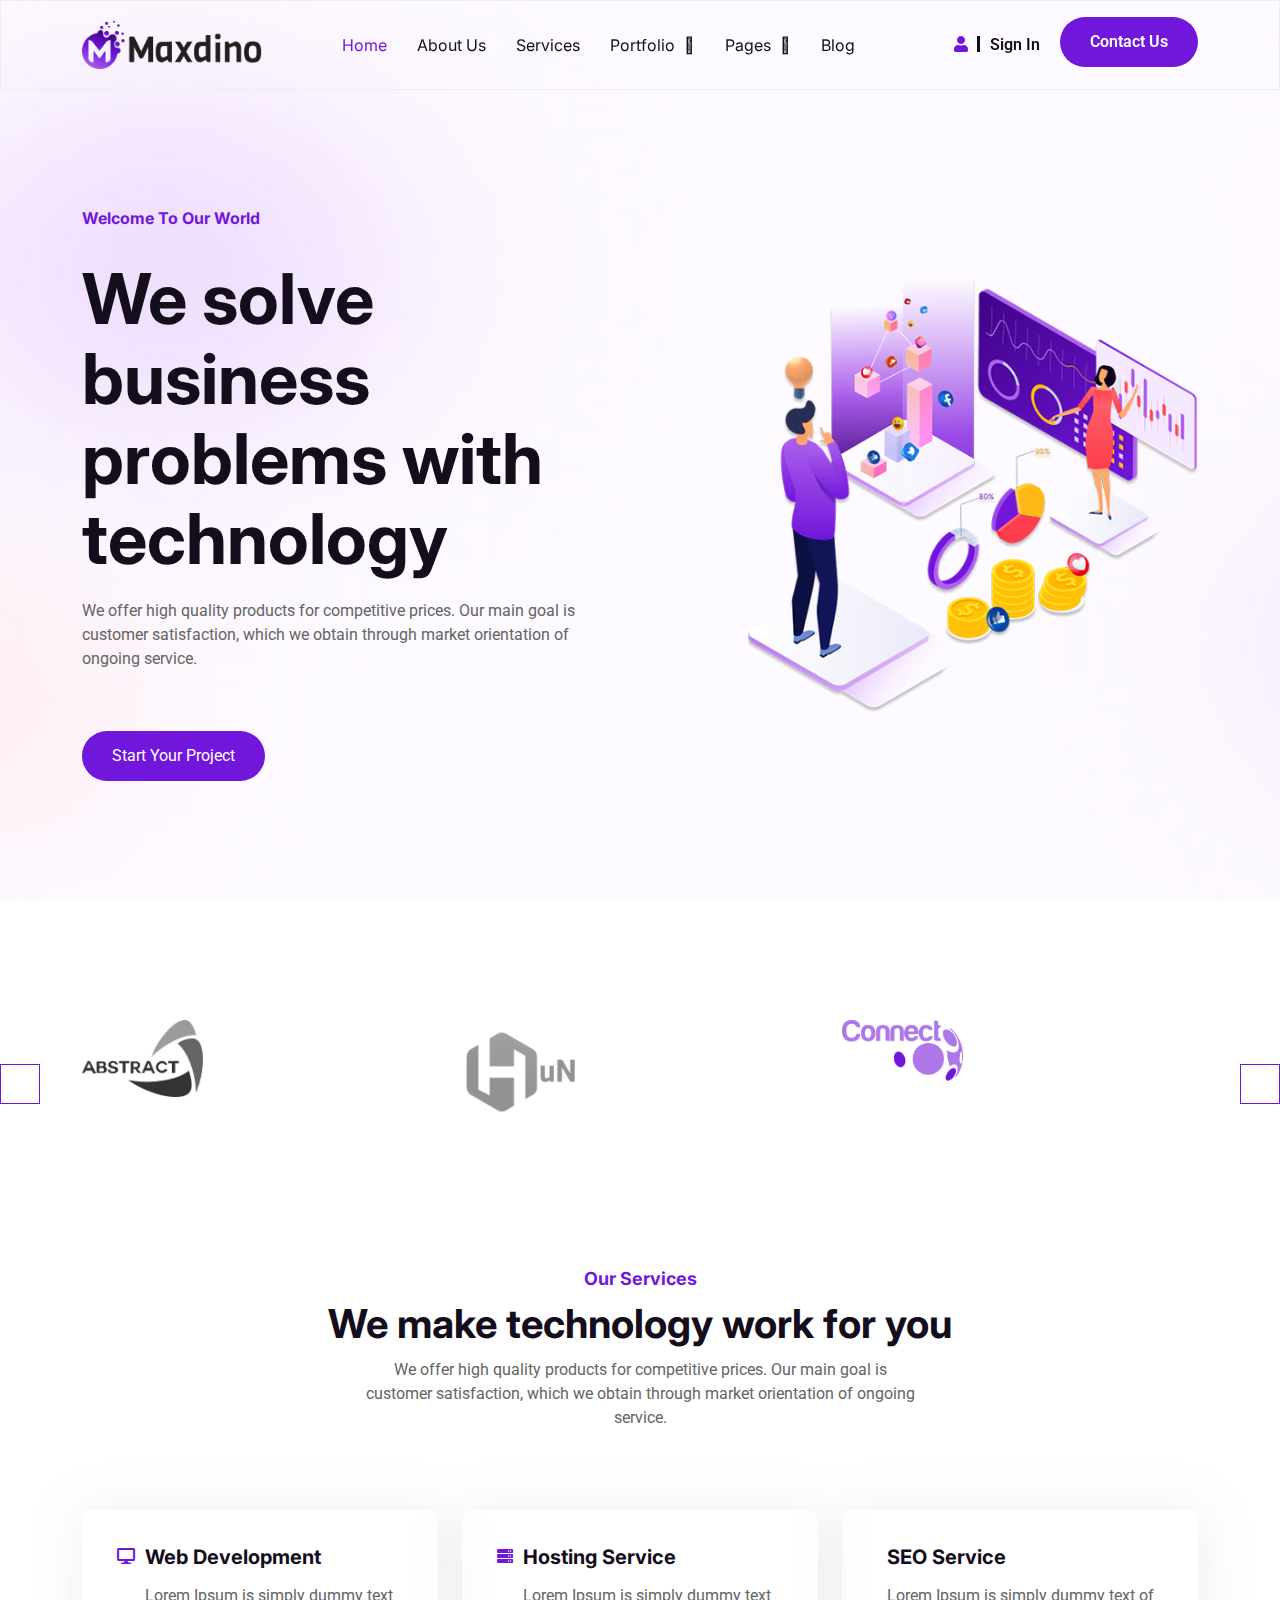
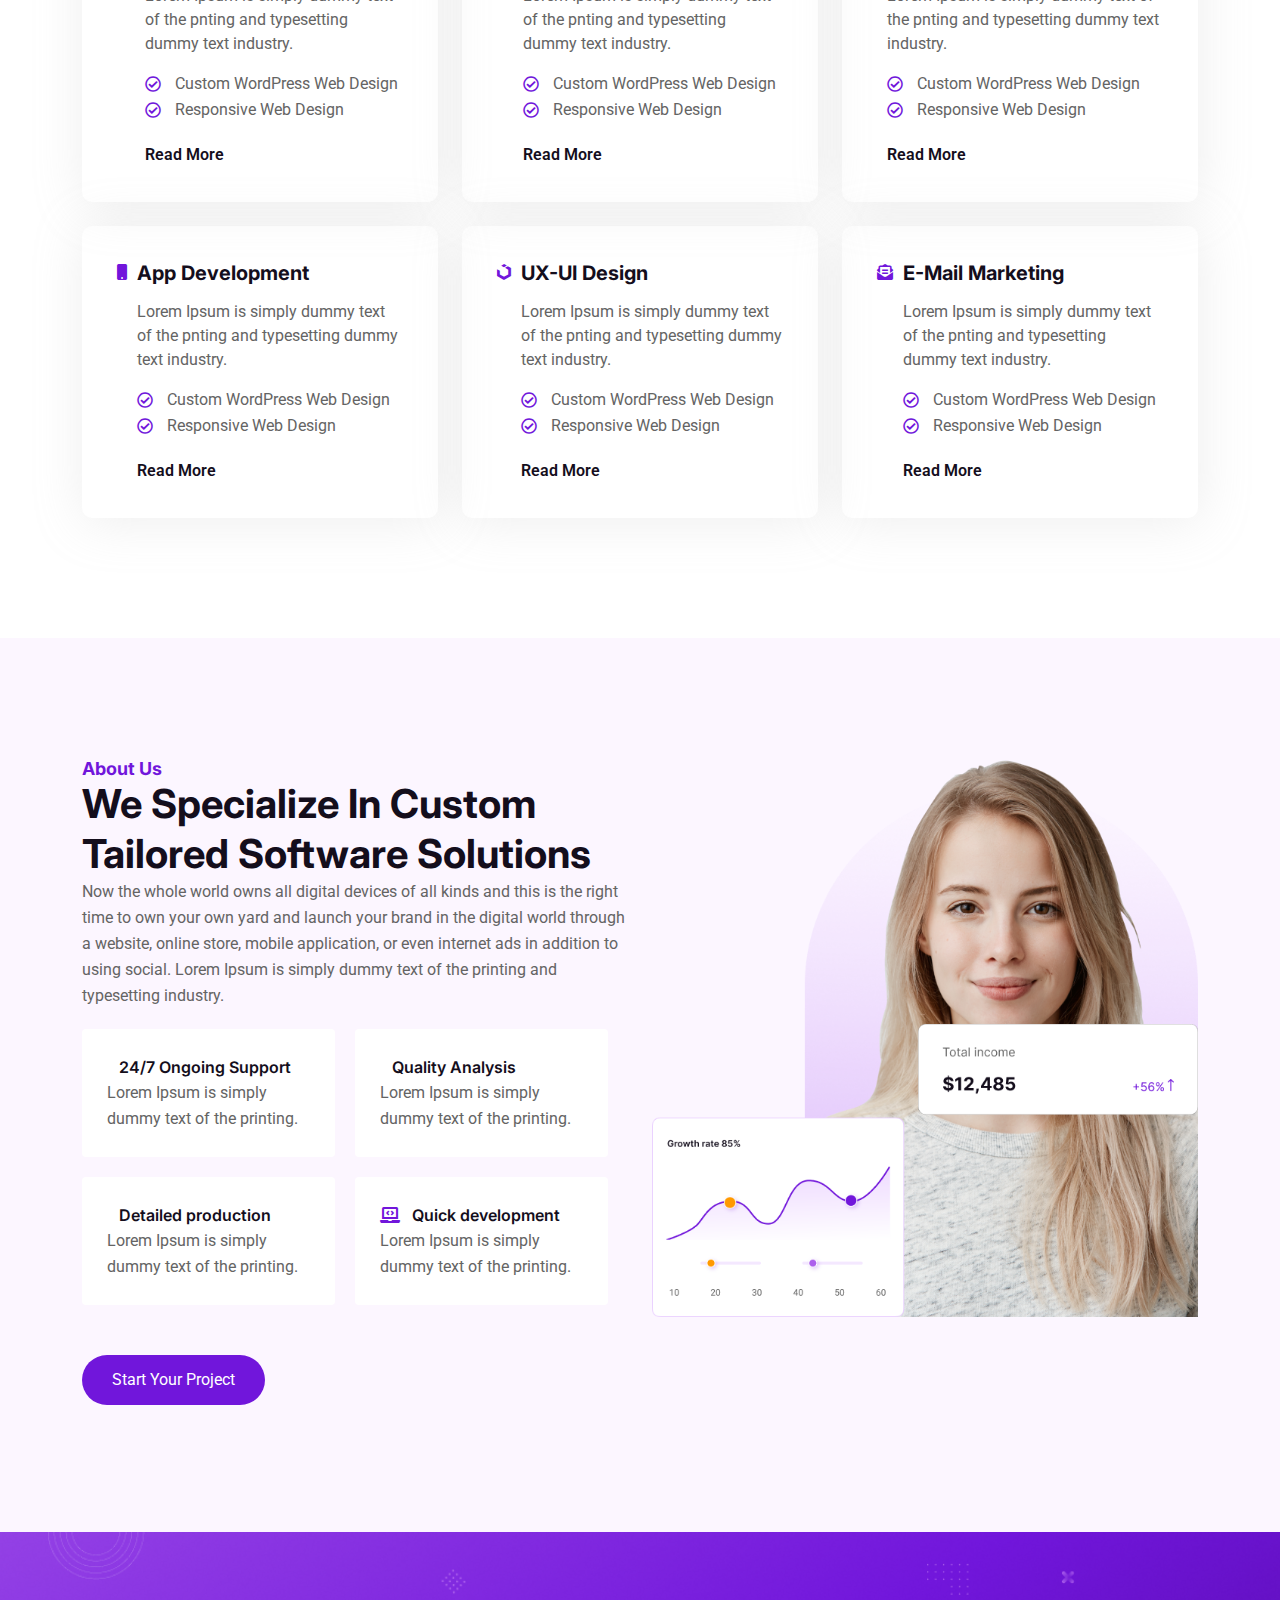
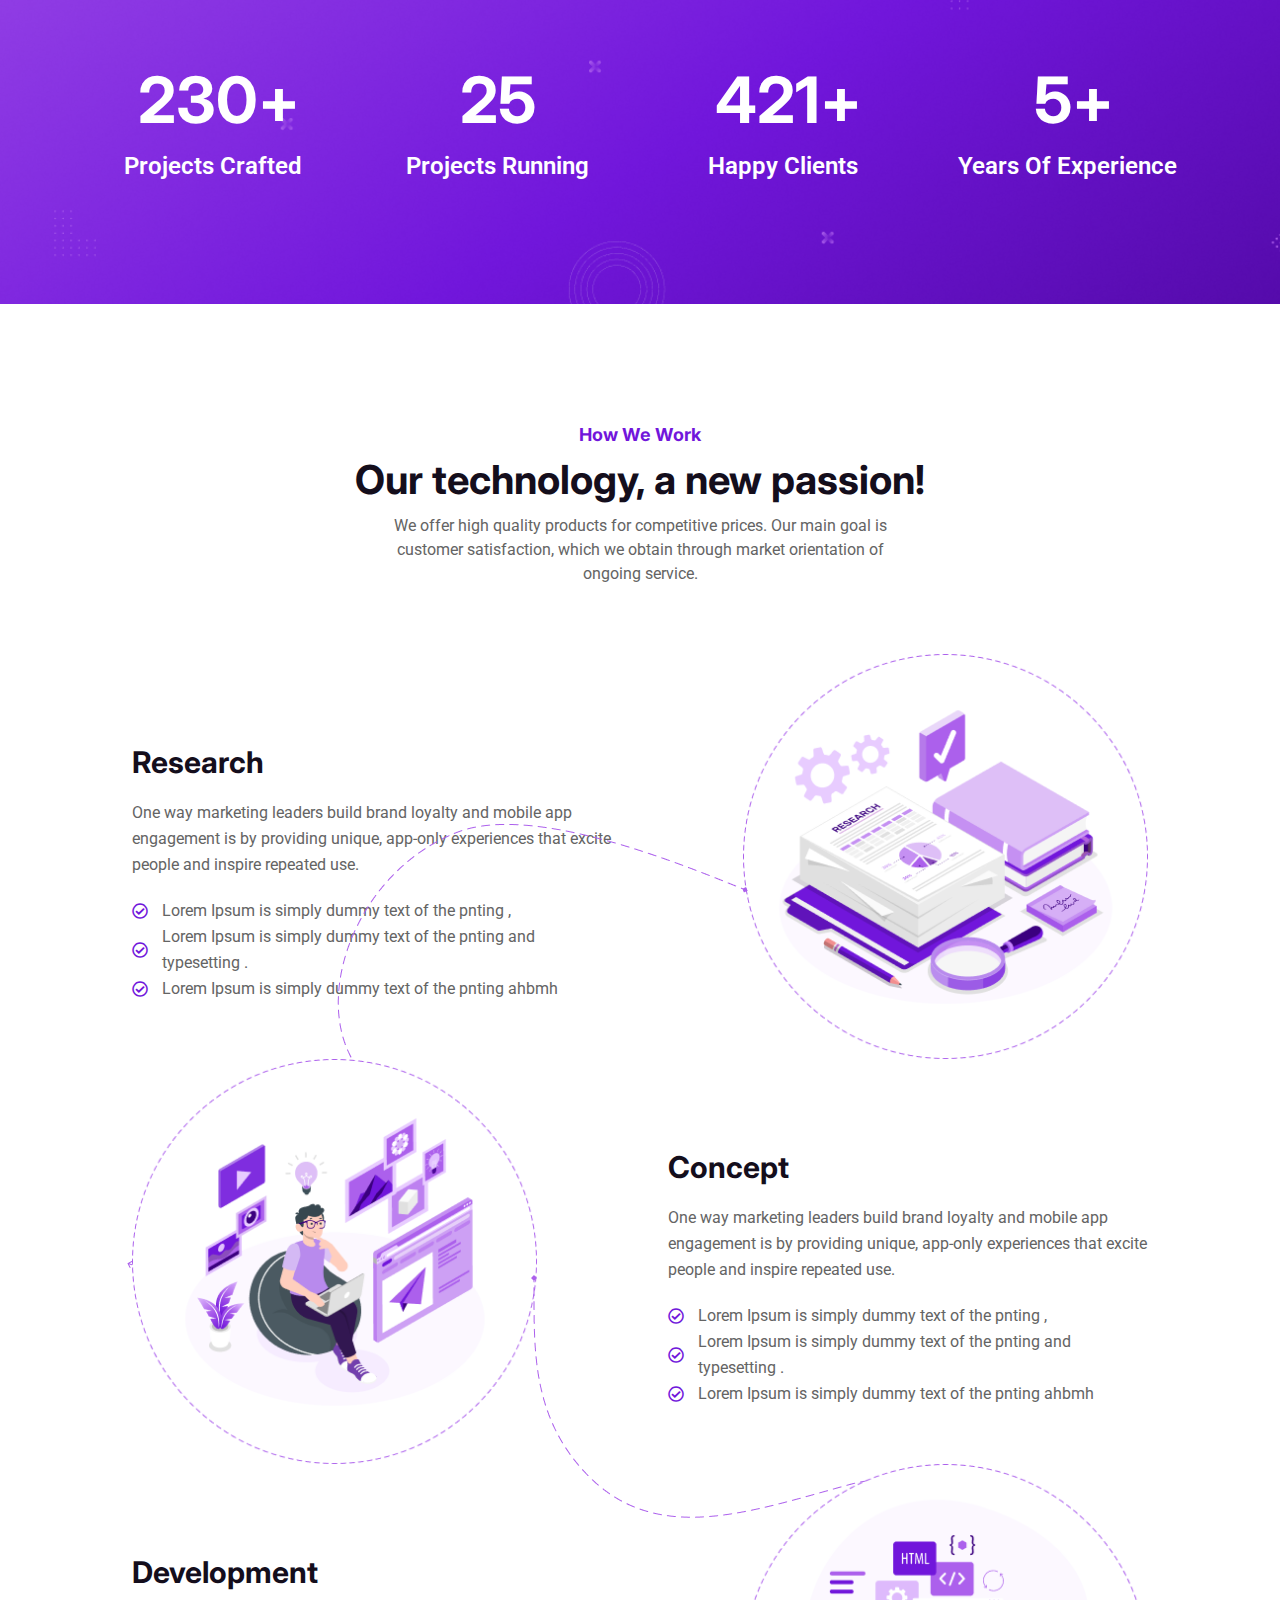
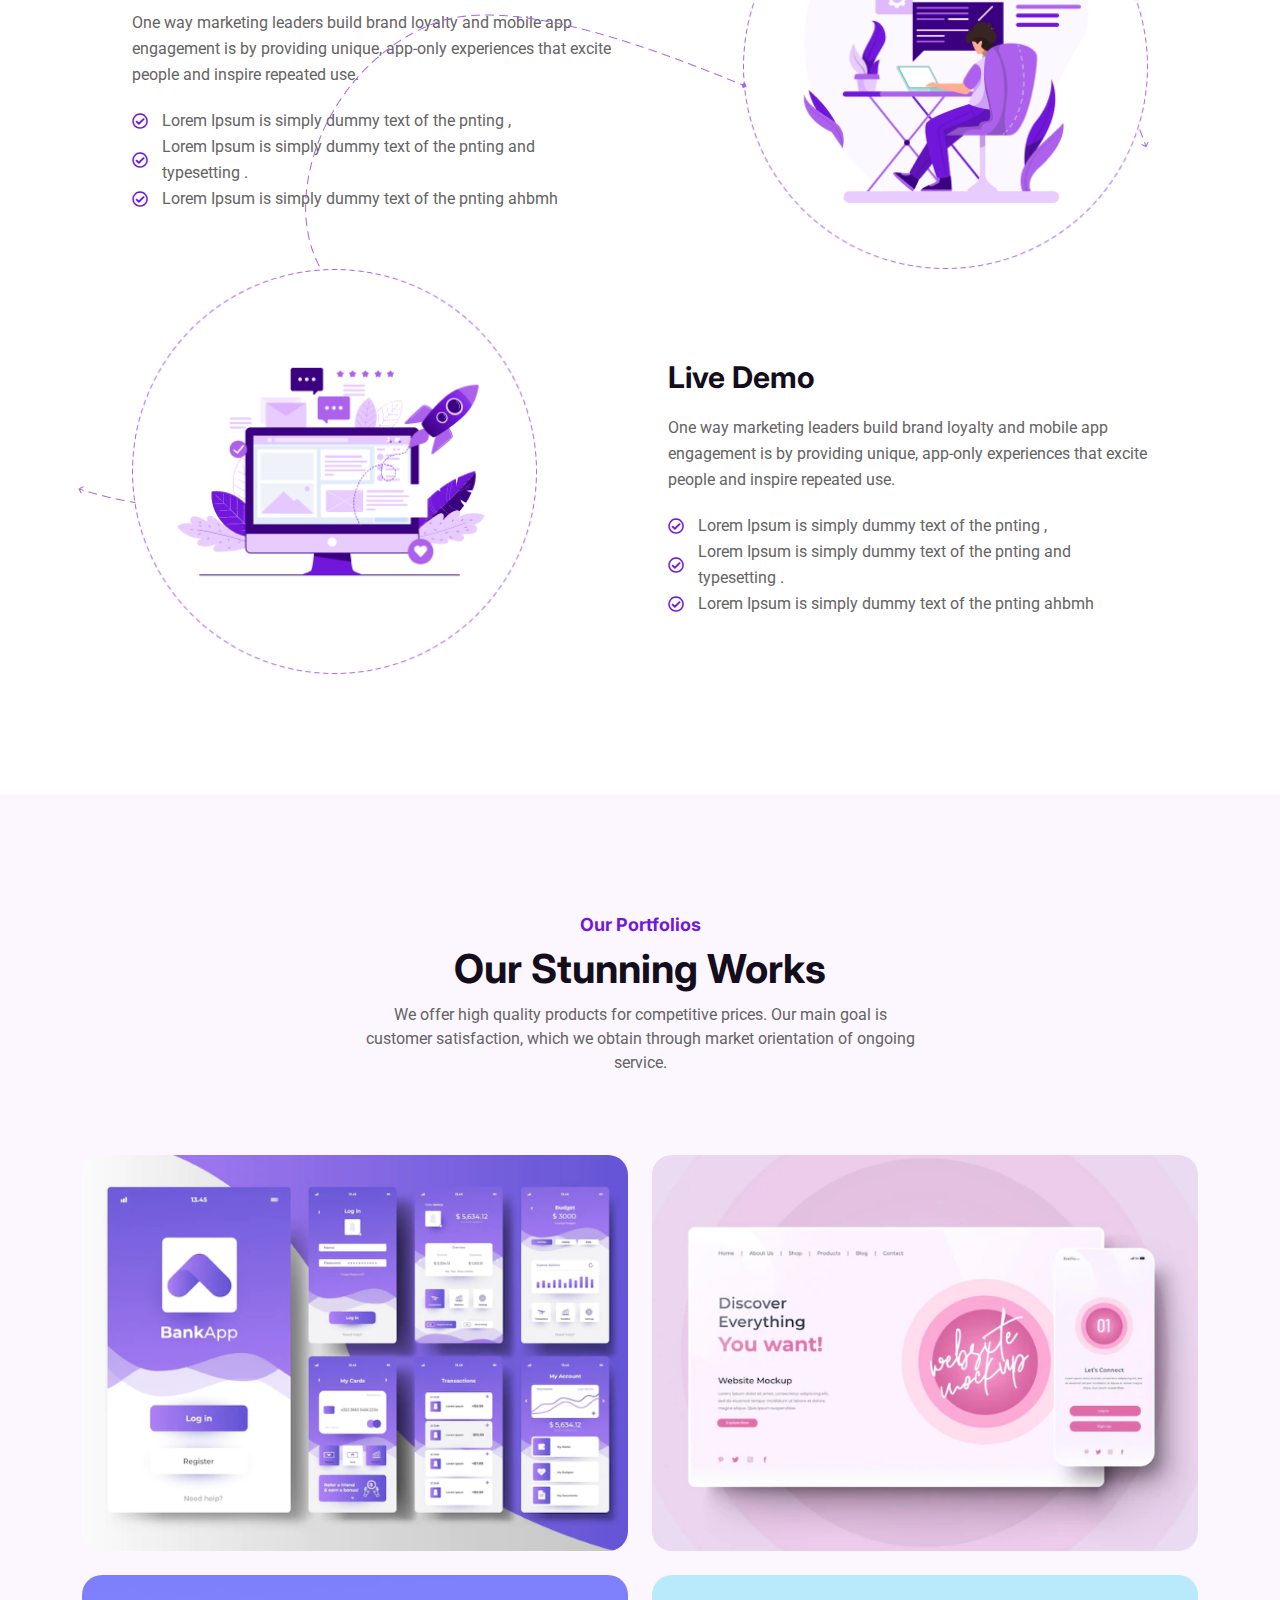
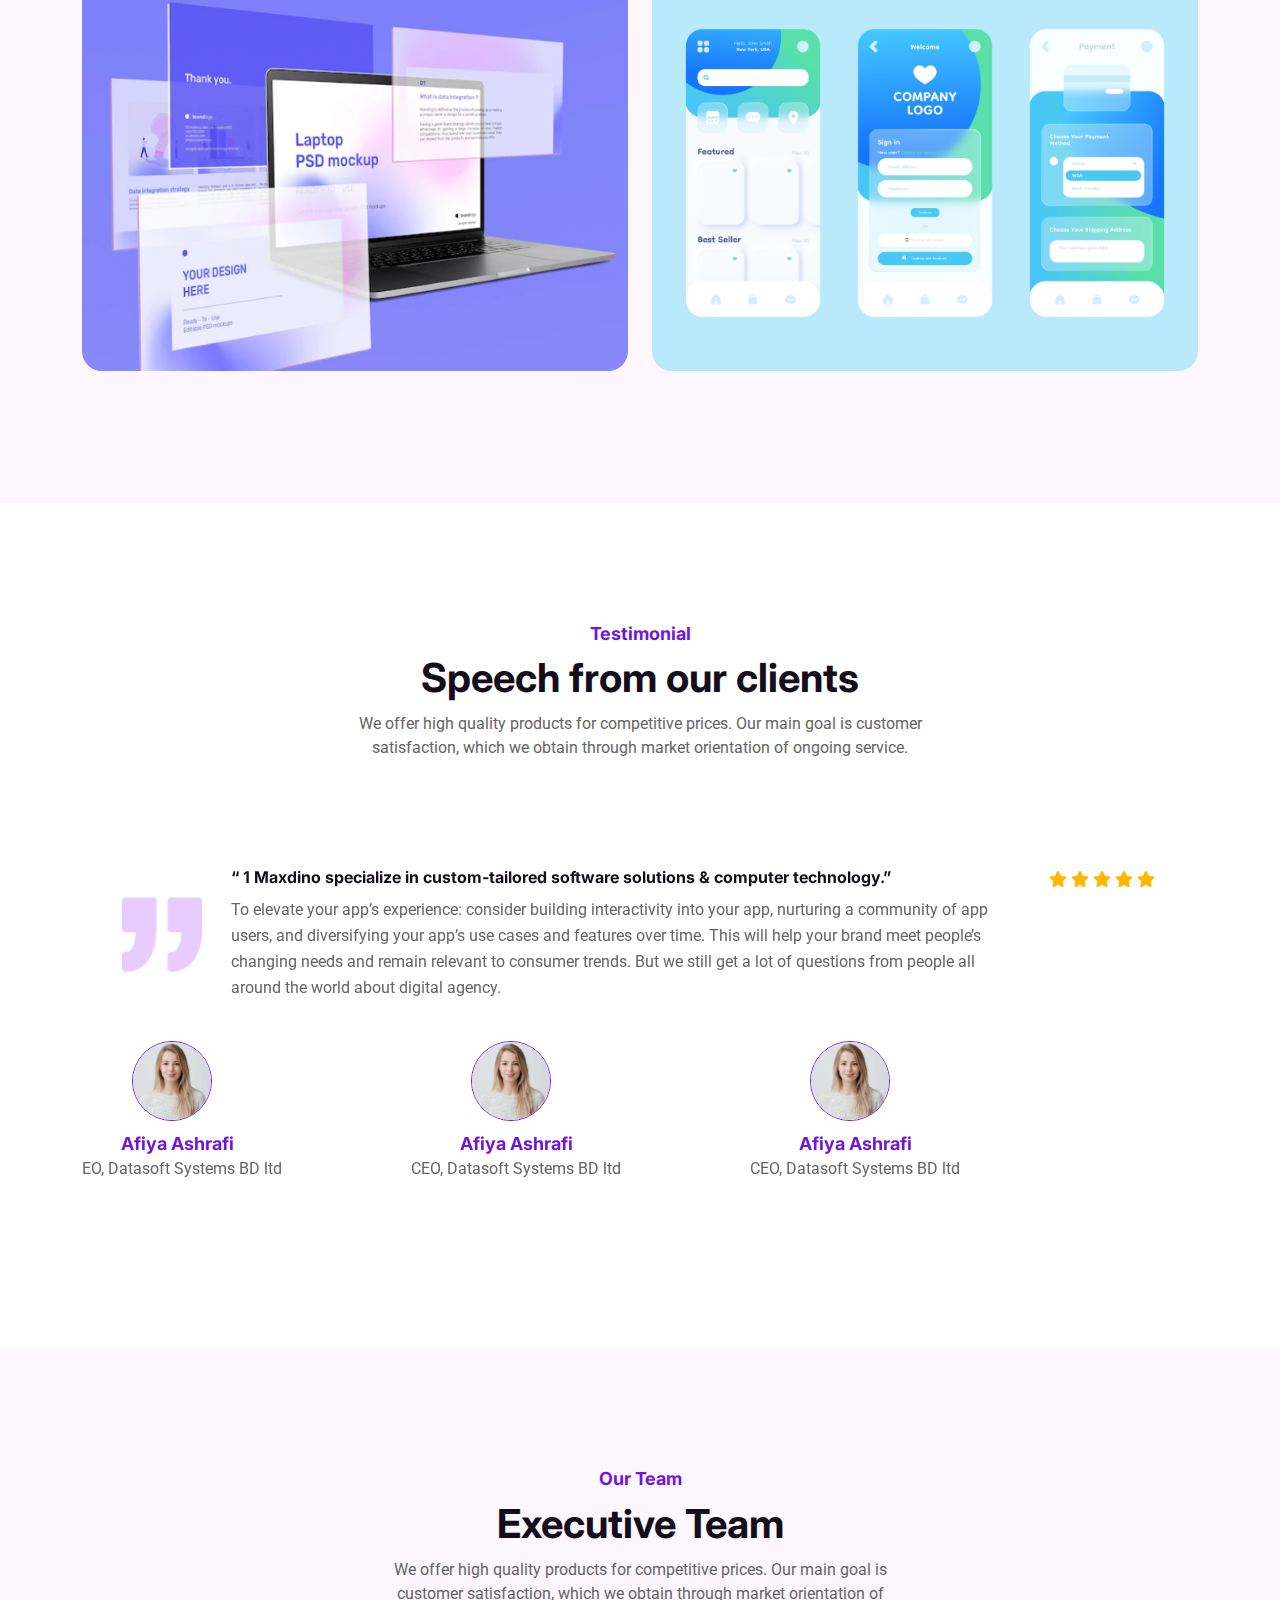
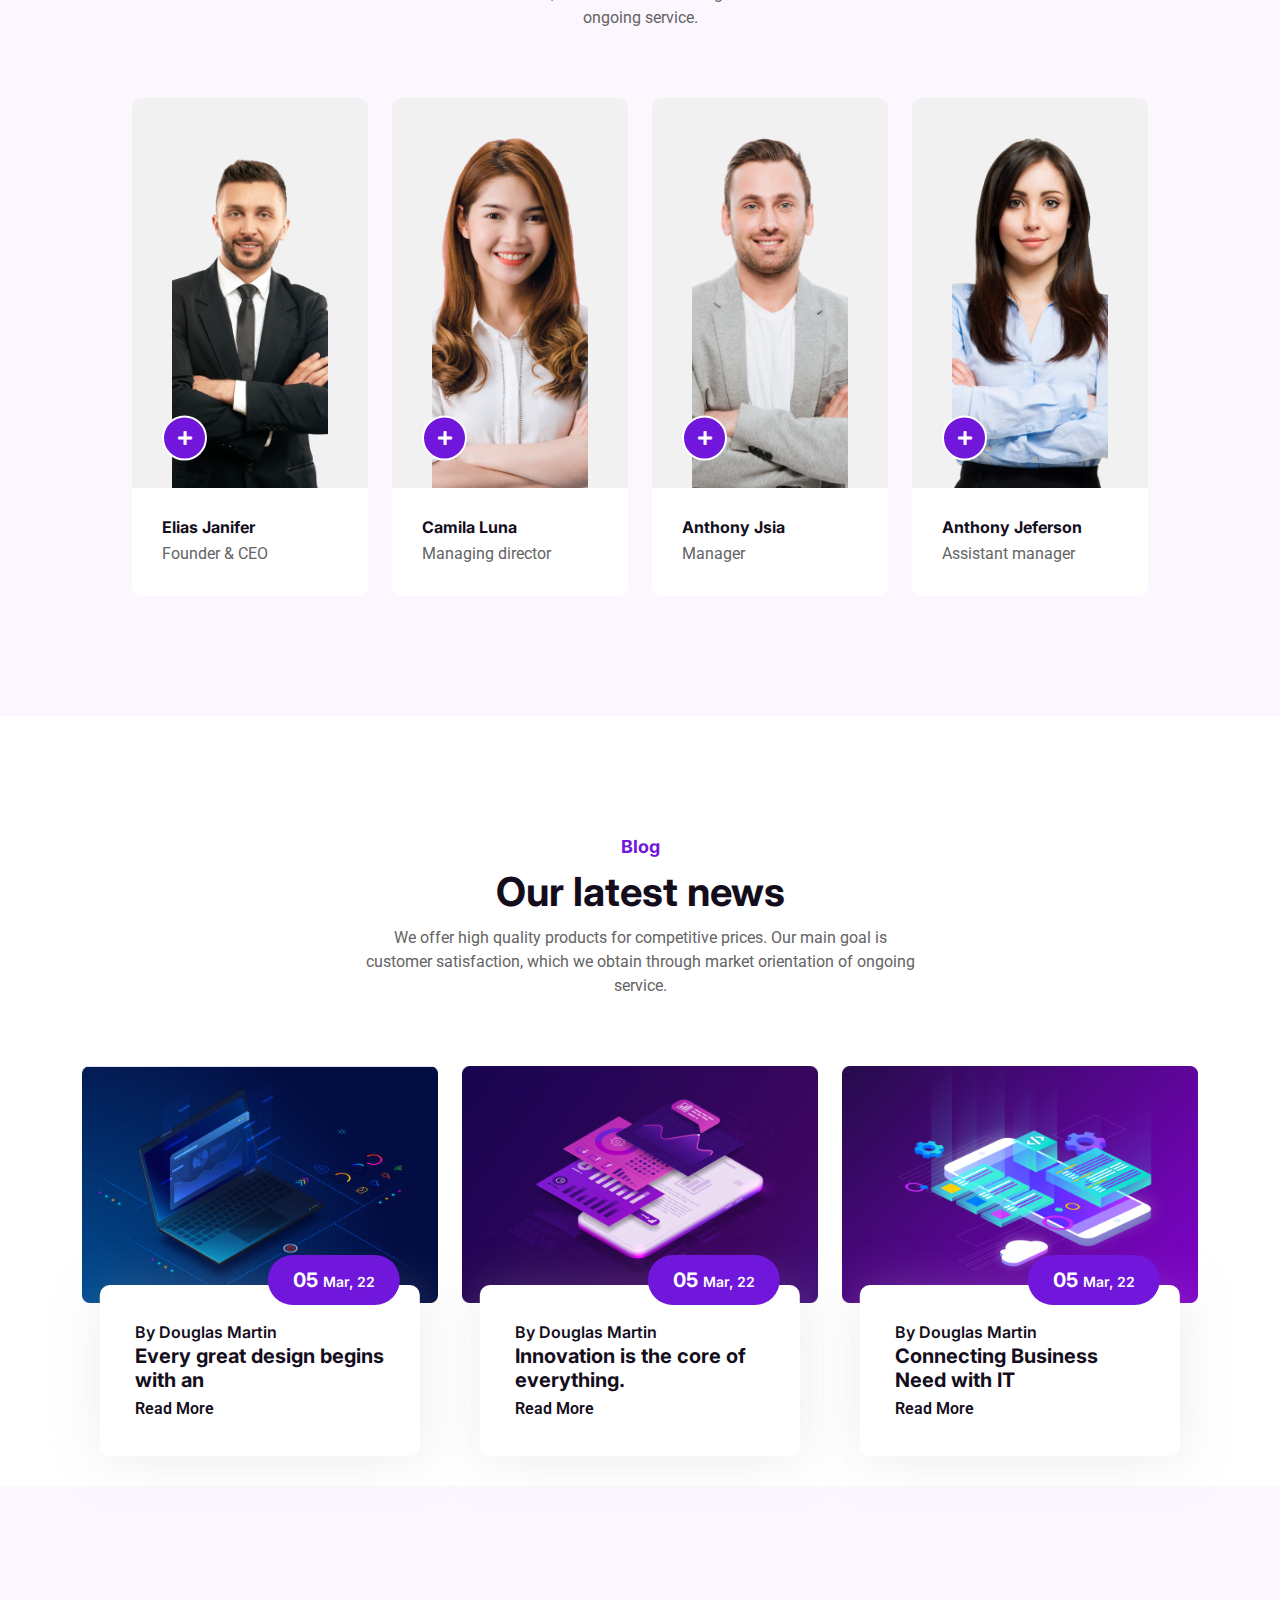
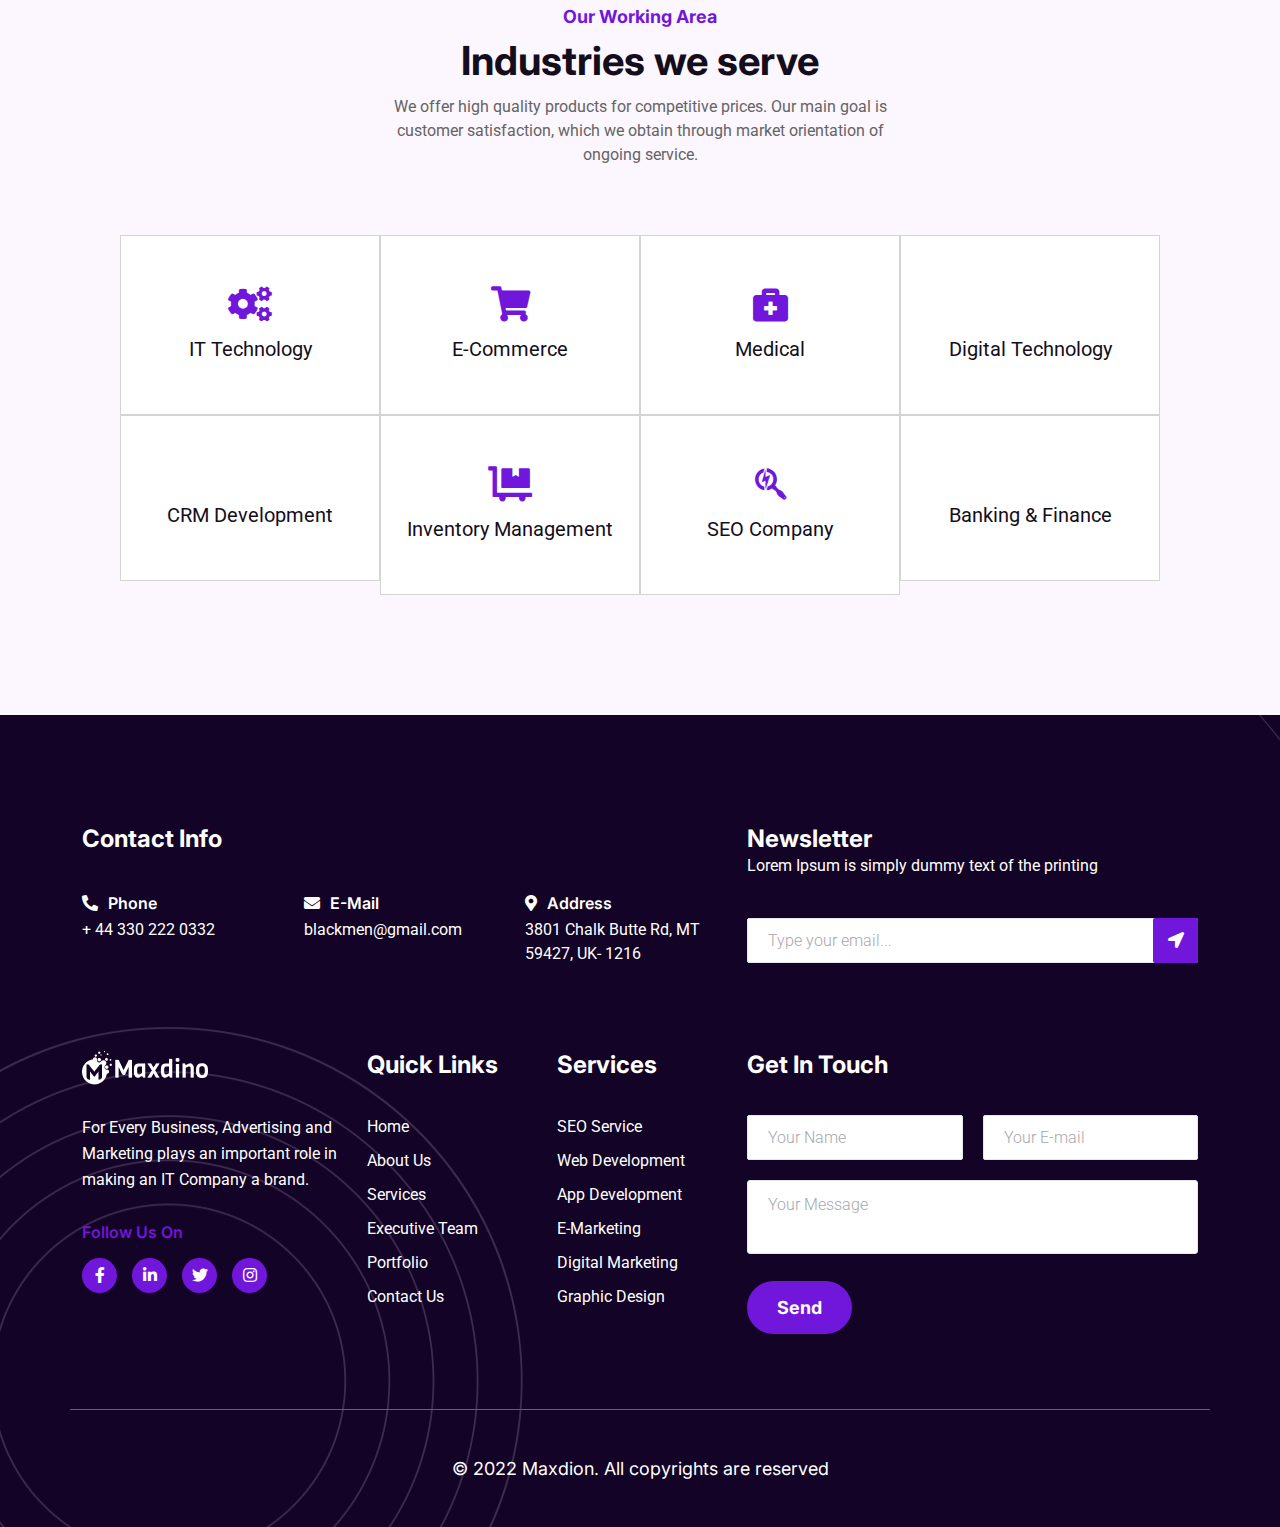
==== commit 1200fc61: "Home Page Done" ====
--- a/index.html
+++ b/index.html
@@ -893,7 +893,108 @@
     =============================-->
     <footer class="TF__footer" style="background: url(images/footer-bg.png);">
         <div class="container">
-
+            <div class="row">
+                <div class="col-xl-7">
+                    <div class="contact">
+                        <h3>Contact Info</h3>
+                        <div class="contact_info_wraper">
+                            <div class="row">
+                                <div class="col-xl-4">
+                                    <div class="contact_info">
+                                        <h5><i class="fas fa-phone-alt"></i>Phone</h5>
+                                        <p>+ 44 330 222 0332</p>
+                                    </div> 
+                                </div>
+                                <div class="col-xl-4">
+                                    <div class="contact_info">
+                                        <h5><i class="fas fa-envelope"></i>E-mail</h5>
+                                        <p>blackmen@gmail.com</p>
+                                    </div>  
+                                </div>
+                                <div class="col-xl-4">
+                                    <div class="contact_info">
+                                        <h5><i class="fas fa-map-marker-alt"></i>Address</h5>
+                                        <p>3801 Chalk Butte Rd, MT 59427, UK- 1216</p>
+                                    </div>
+                                </div>
+                            </div>
+                        </div>
+                    </div>
+                </div>
+                <div class="col-xl-5">
+                    <div class="newslatter">
+                        <h3>Newsletter</h3>
+                        <p>Lorem Ipsum is simply dummy text of the printing</p>
+                        <form>
+                            <input type="email" placeholder="Type your email...">
+                            <button><i class="fas fa-location-arrow"></i></button>
+                        </form>
+                    </div>
+                </div>
+            </div>
+            <div class="row footer_middle">
+                <div class="col-xl-3">
+                    <div class="about_maxdino">
+                        <a href="#"><img src="images/footer-logo.png" alt="logo" class="img-fluid w-100"></a>
+                        <p>For Every Business, Advertising and Marketing plays an important role in making an IT Company a brand.</p>
+                        <div class="footer_social">
+                            <h4>Follow us on</h4>
+                            <ul>
+                                <li><a href="#"><i class="fab fa-facebook-f"></i></a></li>
+                                <li><a href="#"><i class="fab fa-linkedin-in"></i></a></li>
+                                <li><a href="#"><i class="fab fa-twitter"></i></a></li>
+                                <li><a href="#"><i class="fab fa-instagram"></i></a></li>
+                            </ul>
+                        </div>
+                    </div>
+                </div>
+                <div class="col-xl-2">
+                    <div class="footer_menu">
+                        <h3>Quick Links</h3>
+                        <ul>
+                            <li><a href="#">Home</a></li>
+                            <li><a href="#">About Us</a></li>
+                            <li><a href="#">Services</a></li>
+                            <li><a href="#">Executive team</a></li>
+                            <li><a href="#">Portfolio</a></li>
+                            <li><a href="#">Contact Us</a></li>
+                        </ul>
+                    </div>
+                </div>
+                <div class="col-xl-2">
+                    <div class="footer_menu">
+                        <h3>Services</h3>
+                        <ul>
+                            <li><a href="#">SEO service</a></li>
+                            <li><a href="#">Web development</a></li>
+                            <li><a href="#">App development</a></li>
+                            <li><a href="#">E-marketing</a></li>
+                            <li><a href="#">Digital marketing</a></li>
+                            <li><a href="#">Graphic design</a></li>
+                        </ul>
+                    </div>
+                </div>
+                <div class="col-xl-5">
+                    <div class="message_box">
+                        <h3>Get in touch</h3>
+                        <form>
+                            <div class="form_group">
+                                <input type="text" placeholder="Your Name">
+                                <input type="email" placeholder="Your E-mail">
+                            </div>
+                            <textarea placeholder="Your Message"></textarea>
+                            <button type="submit" class="common_btn">Send</button>
+                        </form>
+                    </div>
+                </div>
+            </div>
+            <div class="row footer_bottom">
+                <div class="col-xl-12">
+                    <div class="copyright_text">
+                        <p>&copy; 2022 Maxdion. All copyrights are reserved </p>
+                    </div>
+                </div>
+            </div>
         </div>
     </footer>
     <!--============================
--- a/css/style.css
+++ b/css/style.css
@@ -1300,6 +1300,179 @@
 
 .TF__footer{
     padding-top: 110px;
+    background-size: cover;
+    background-position: center;
+    background-repeat: no-repeat;
+}
+
+.TF__footer .contact h3,
+.TF__footer .newslatter h3{
+    font-family: var(--headingFont);
+    font-size: 24px;
+    font-weight: 700;
+    text-transform: capitalize;
+    color: var(--colorWhite);
+}
+
+.TF__footer .newslatter p{
+    font-family: var(--paraFont);
+    font-size: 16px;
+    font-weight: 400;
+    color: var(--colorWhite);
+}
+
+.TF__footer .contact .contact_info_wraper{
+    margin-top: 40px;
+}
+
+.TF__footer .contact .contact_info h5{
+    font-family: var(--headingFont);
+    font-size: 16px;
+    font-weight: 600;
+    text-transform: capitalize;
+    color: var(--colorWhite);
+}
+
+.TF__footer .contact .contact_info h5 i{
+    margin-right: 10px;
+}
+
+.TF__footer .contact .contact_info p{
+    font-family: var(--paraFont);
+    font-size: 16px;
+    font-weight: 400;
+    color: var(--colorWhite);
+    margin-top: 5px;
+}
+
+.TF__footer .newslatter form{
+    position: relative;
+    margin-top: 40px;
+}
+
+.TF__footer .newslatter form input{
+    width: 100%;
+    height: 45px;
+    border-radius: 2px;
+}
+
+.TF__footer .newslatter form button {
+    position: absolute;
+    height: 45px;
+    width: 45px;
+    right: 0;
+    background: var(--colorPrimary);
+    color: var(--colorWhite);
+    border-radius: 2px;
+}
+
+.TF__footer .footer_middle{
+    margin-top: 85px;
+}
+
+.TF__footer .footer_middle .about_maxdino p{
+    font-family: var(--paraFont);
+    font-size: 16px;
+    font-weight: 400;
+    line-height: 26px;
+    color: var(--colorWhite);
+    margin-top: 30px;
+}
+
+.TF__footer .footer_middle .about_maxdino .footer_social h4{
+    font-family: var(--headingFont);
+    font-size: 16px;
+    text-transform: capitalize;
+    font-weight: 600;
+    color: var(--colorPrimary);
+    margin-top: 30px;
+}
+
+.TF__footer .footer_middle .about_maxdino .footer_social ul{
+    display: flex;
+    margin-top: 15px;
+}
+
+.TF__footer .footer_middle .about_maxdino .footer_social ul li a{
+    width: 35px;
+    height: 35px;
+    background: var(--colorPrimary);
+    border-radius: 50%;
+    color: var(--colorWhite);
+    text-align: center;
+    line-height: 35px;
+    margin-right: 15px;
+}
+
+.TF__footer .footer_middle .footer_menu ul,
+.TF__footer .footer_middle .message_box form{
+    margin-top: 35px;
+}
+
+.TF__footer .footer_middle .footer_menu h3,
+.TF__footer .footer_middle .message_box h3{
+    font-family: var(--headingFont);
+    font-size: 24px;
+    font-weight: 700;
+    text-transform: capitalize;
+    color: var(--colorWhite);
+}
+
+.TF__footer .footer_middle .footer_menu ul li a{
+    font-family: var(--paraFont);
+    font-size: 16px;
+    font-weight: 400;
+    color: var(--colorWhite);
+    text-transform: capitalize;
+    transition: all linear .3s;
+    margin-bottom: 10px;
+}
+
+.TF__footer .footer_middle .footer_menu ul li a:hover{
+    color: var(--colorPrimary);
+}
+
+.TF__footer .footer_middle .message_box form .form_group{
+    display: flex;
+}
+
+.TF__footer .footer_middle .message_box form .form_group input{
+    height: 45px;
+    border-radius: 2px;
+}
+
+.TF__footer .footer_middle .message_box form textarea{
+    margin-top: 20px;
+}
+
+.TF__footer .footer_middle .message_box form button{
+    font-family: var(--headingFont);
+    font-size: 18px;
+    font-weight: 700;
+    text-transform: capitalize;
+    margin-top: 20px;
+}
+
+.TF__footer .footer_middle .message_box form .form_group input:first-child{
+    margin-right: 10px;
+}
+
+.TF__footer .footer_middle .message_box form .form_group input:last-child{
+    margin-left: 10px;
+}
+
+.TF__footer .footer_bottom{
+    text-align: center;
+    margin-top: 75px;
+    padding: 45px 0;
+    border-top: 1px solid var(--paraColor);
+}
+
+.TF__footer .footer_bottom p{
+    font-family: var(--headingFont);
+    font-size: 18px;
+    font-weight: 400;
+    color: var(--colorWhite);
 }
 
 /* =============================
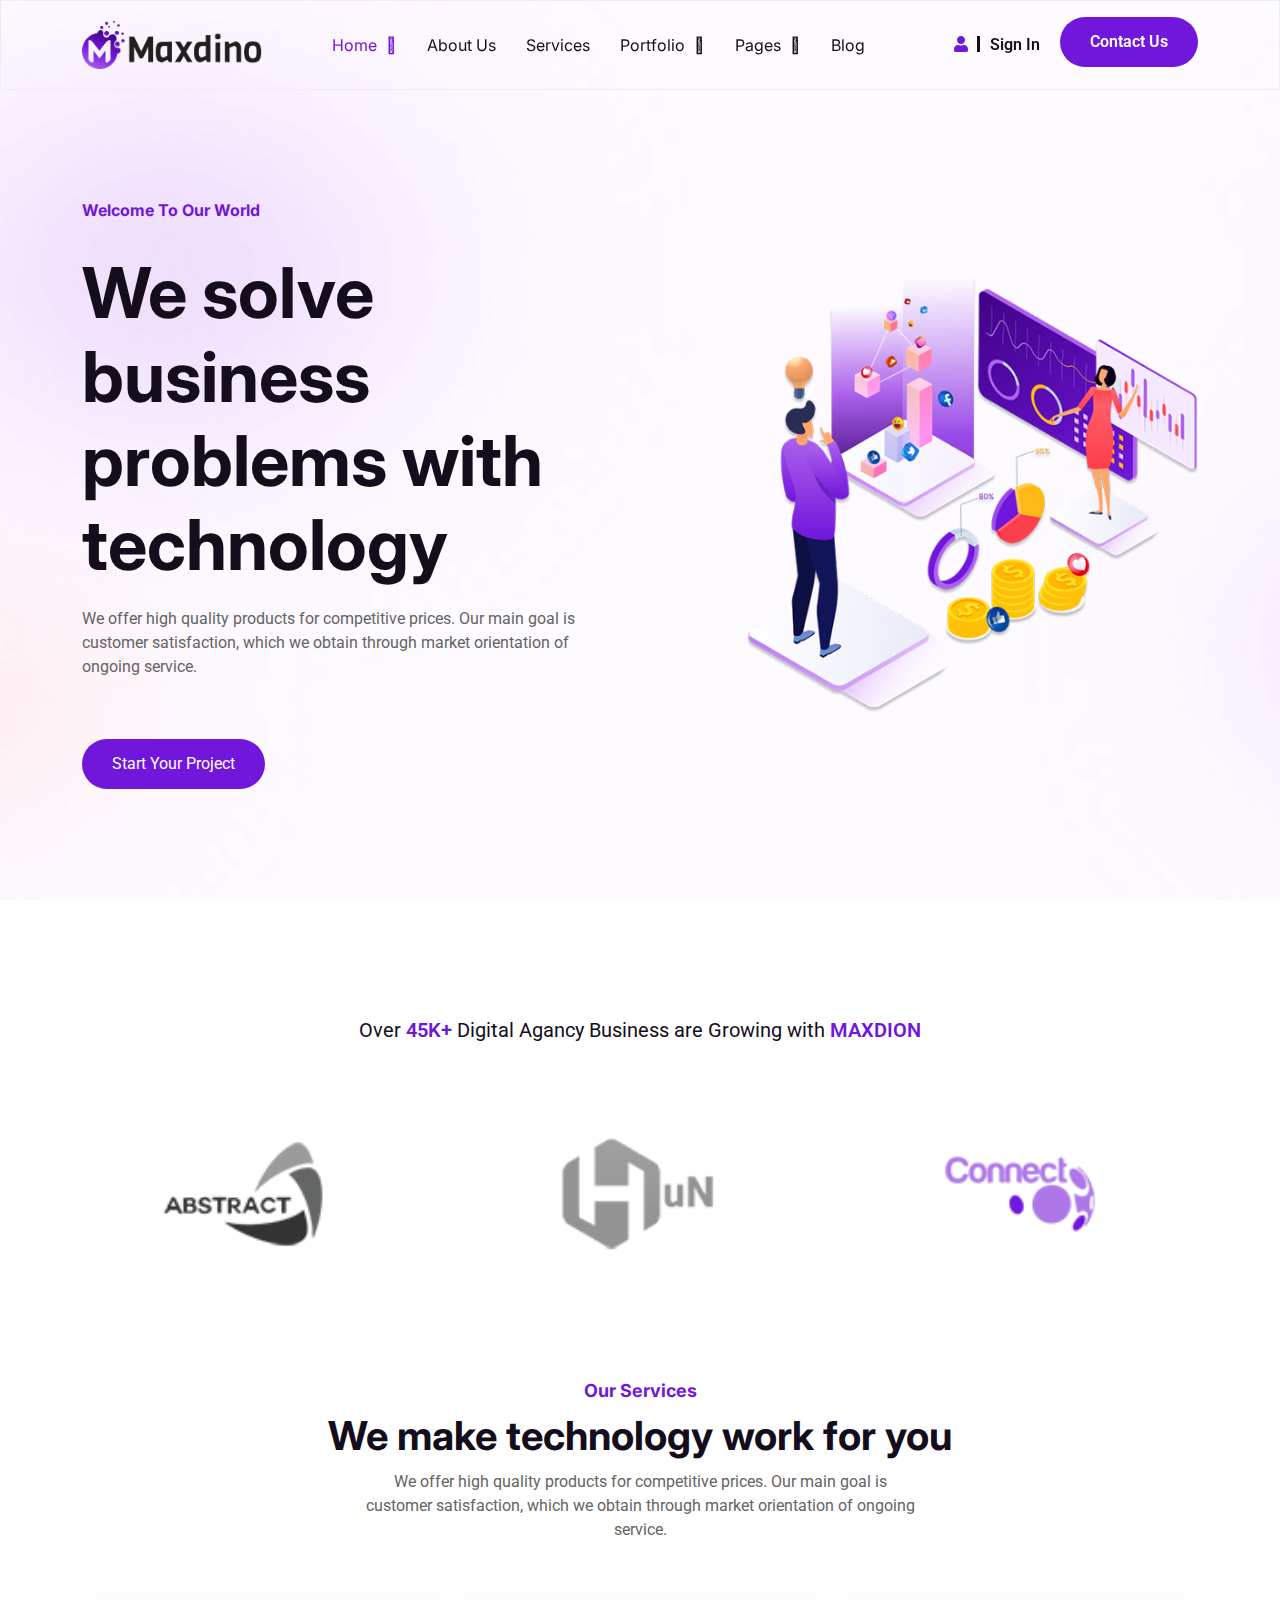
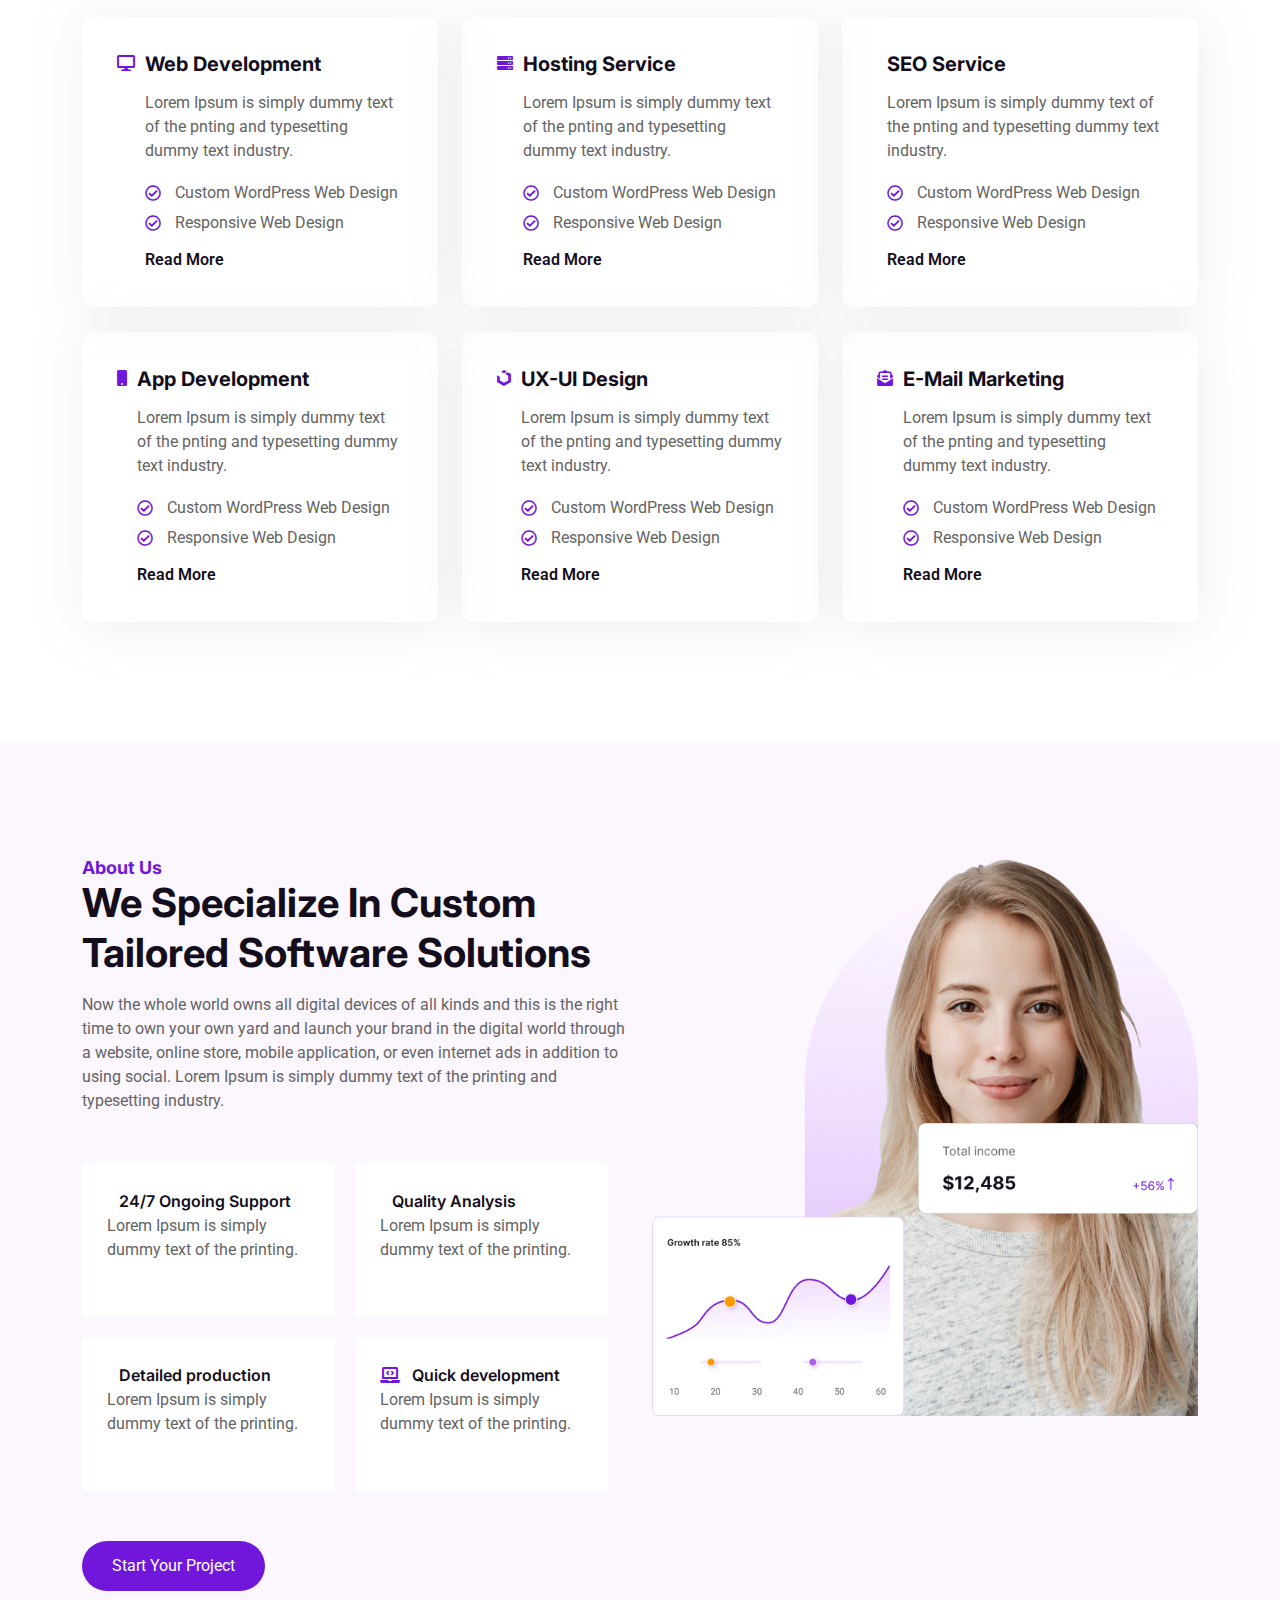
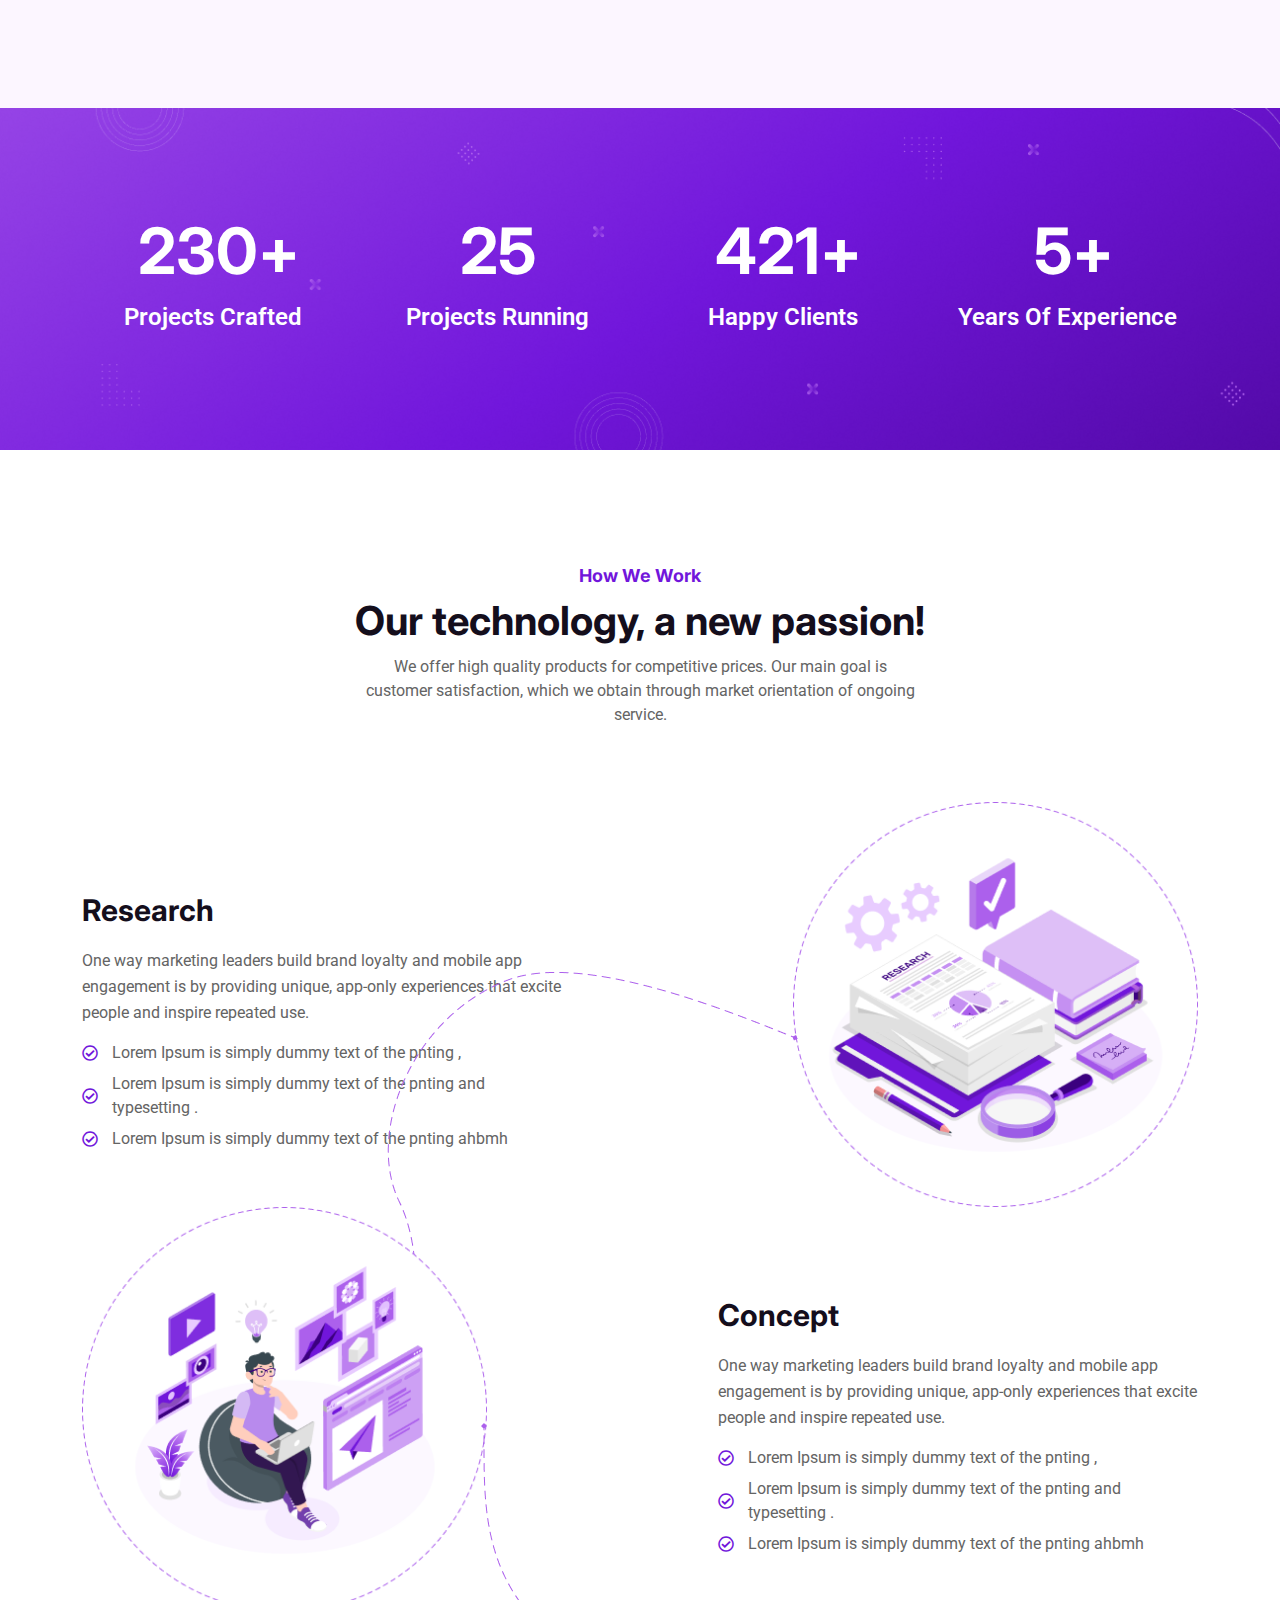
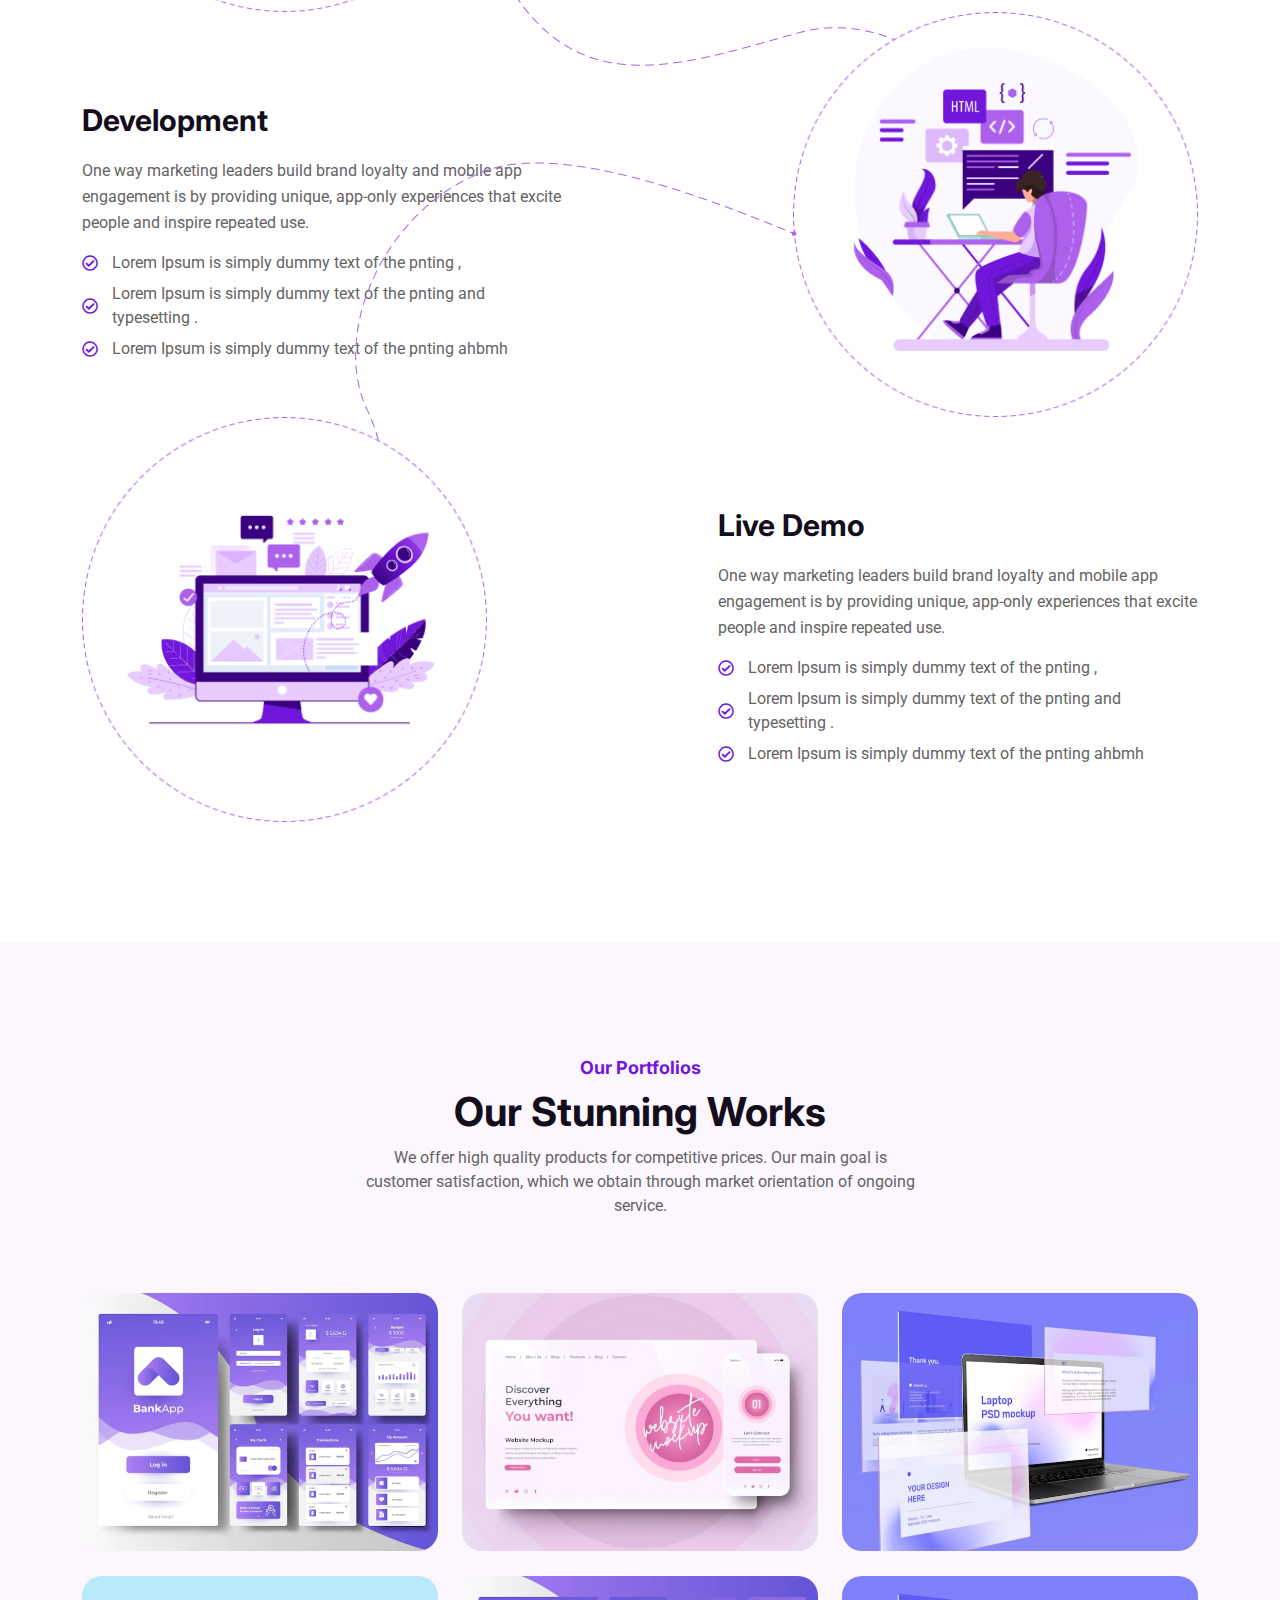
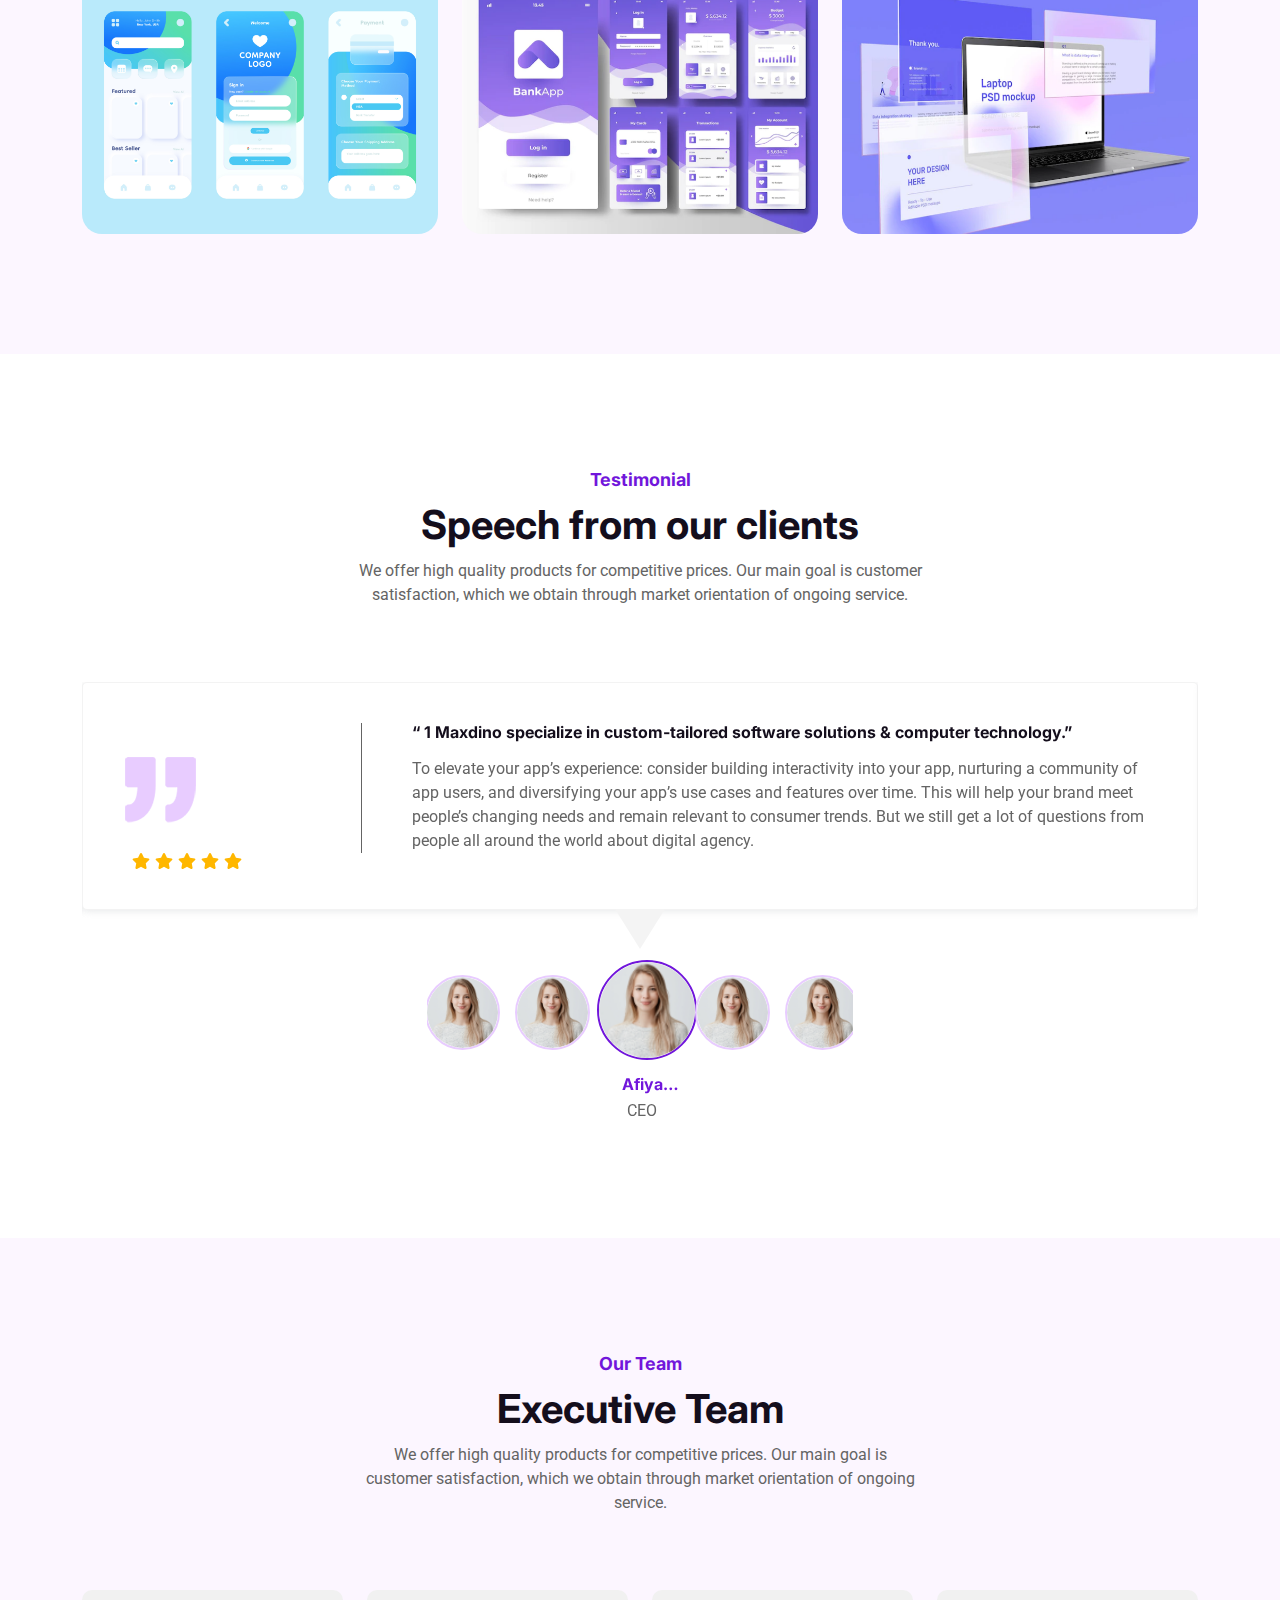
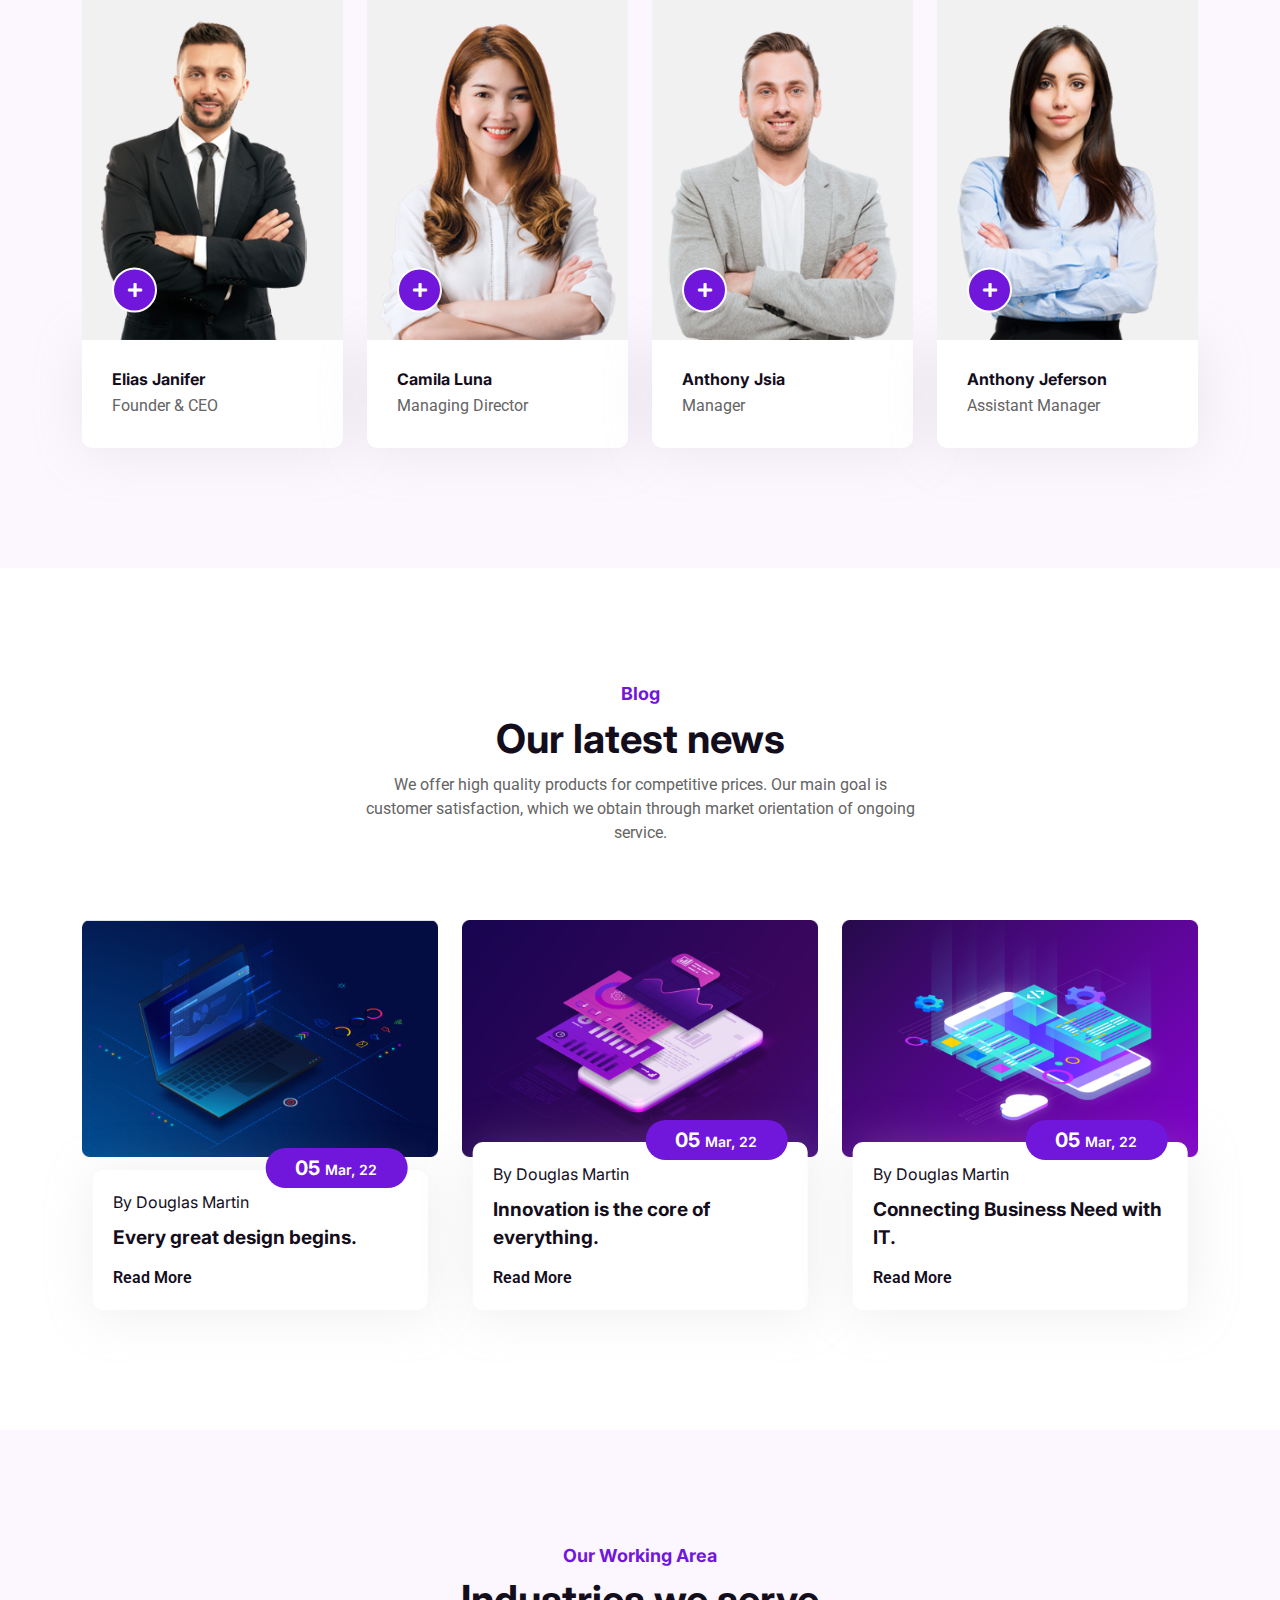
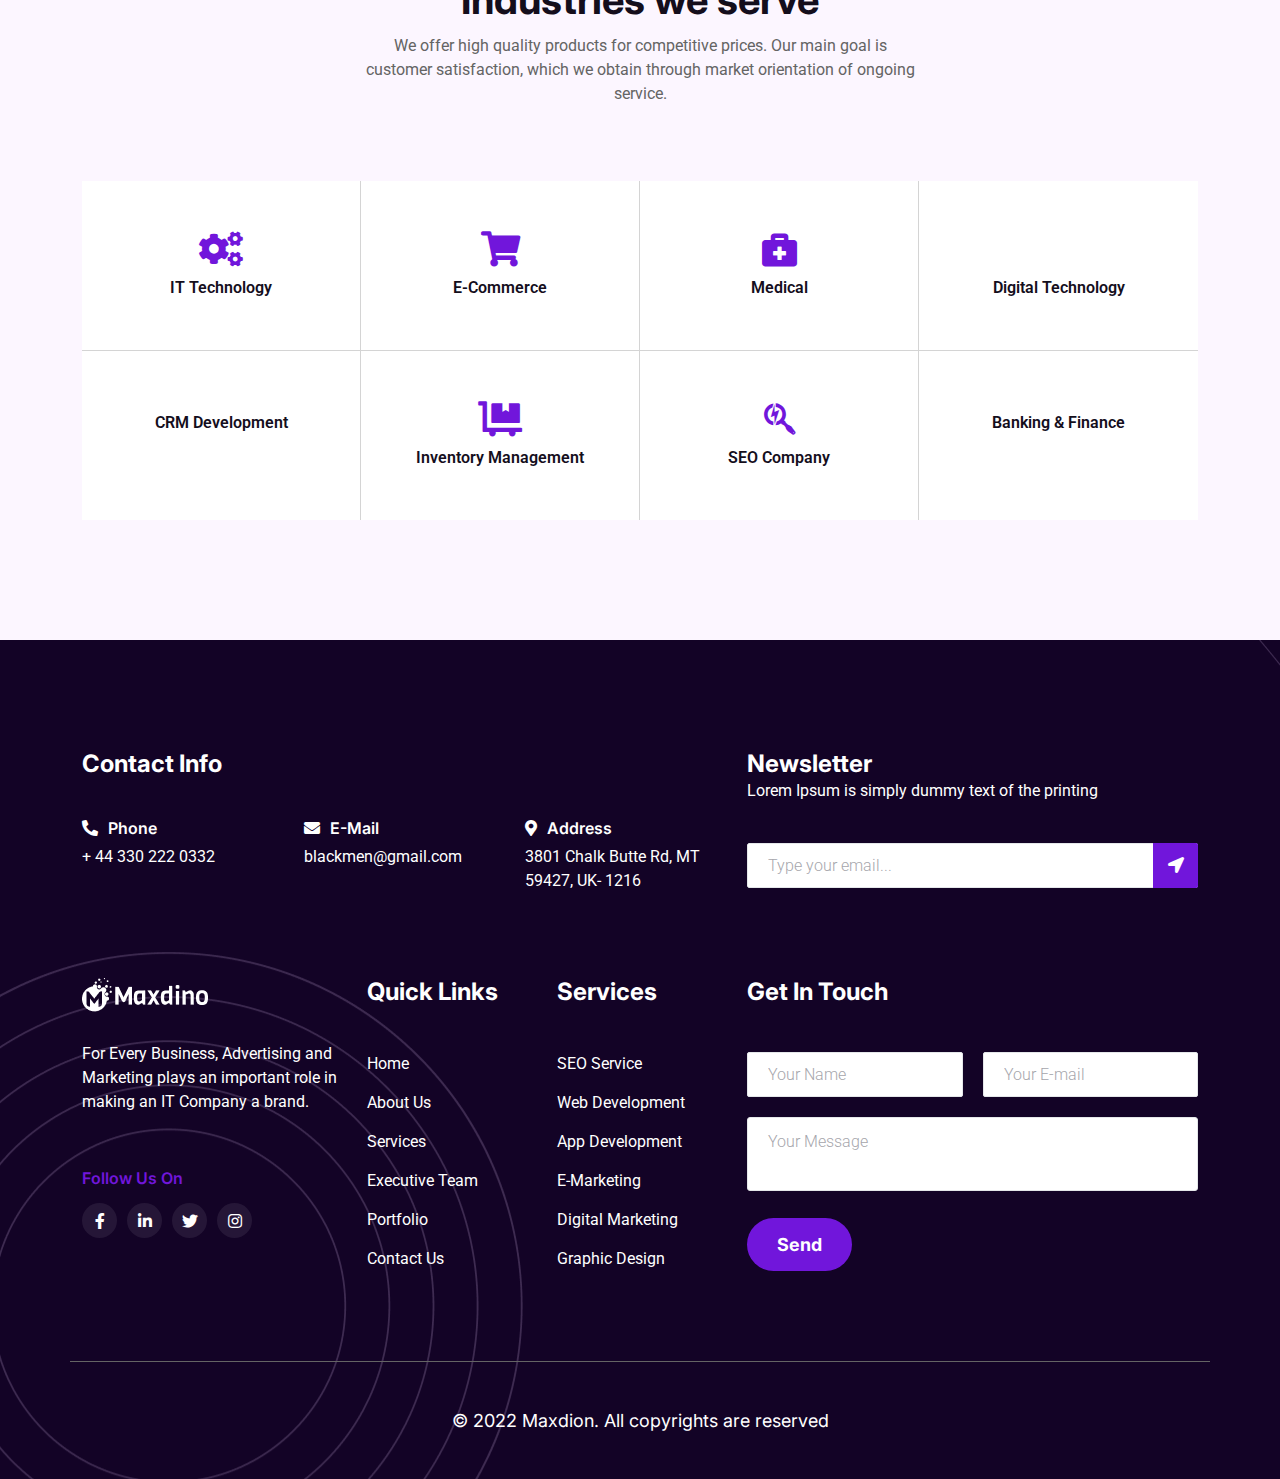
==== commit 2e00657b: "home pahe updated" ====
--- a/index.html
+++ b/index.html
@@ -35,7 +35,13 @@
             <div class="collapse navbar-collapse" id="navbarNav">
                 <ul class="navbar-nav m-auto">
                     <li class="nav-item">
-                        <a class="nav-link active" aria-current="page" href="#">Home</a>
+                        <a class="nav-link active" aria-current="page" href="index.html">Home <i
+                                class="fal fa-angle-down"></i></a>
+                        <ul class="TF__droap_menu">
+                            <li><a href="#">home 1 (digital agency)</a></li>
+                            <li><a href="#">Home 02 (SEO Company)</a></li>
+                            <li><a href="#">Home 03 (Startup Company)</a></li>
+                        </ul>
                     </li>
                     <li class="nav-item">
                         <a class="nav-link" href="#">about us</a>
@@ -115,44 +121,49 @@
     <!--============================
         BRAND START
     =============================-->
-    <section class="TF__barnd mt_120 mb_120">
+    <section class="TF__barnd mt_115">
         <div class="container">
+            <div class="row mb_60">
+                <div class="col-12">
+                    <p>Over <span>45k+</span> Digital Agancy Business are Growing with <span>MAXDION</span></p>
+                </div>
+            </div>
             <div class="row brand_slider">
                 <div class="col-xl-2">
                     <div class="TF__brand_img">
                         <img src="images/barnd-1.png" alt="barnd-1" class="img-fluid w-100">
                     </div>
-                </div>    
+                </div>
                 <div class="col-xl-2">
                     <div class="TF__brand_img">
                         <img src="images/barnd-2.png" alt="barnd-2" class="img-fluid w-100">
                     </div>
-                </div> 
+                </div>
                 <div class="col-xl-2">
                     <div class="TF__brand_img">
                         <img src="images/barnd-3.png" alt="barnd-3" class="img-fluid w-100">
                     </div>
-                </div> 
+                </div>
                 <div class="col-xl-2">
                     <div class="TF__brand_img">
                         <img src="images/barnd-4.png" alt="barnd-4" class="img-fluid w-100">
                     </div>
-                </div> 
+                </div>
                 <div class="col-xl-2">
                     <div class="TF__brand_img">
                         <img src="images/brand-5.png" alt="barnd-5" class="img-fluid w-100">
                     </div>
-                </div> 
+                </div>
                 <div class="col-xl-2">
                     <div class="TF__brand_img">
                         <img src="images/barnd-6.png" alt="barnd-6" class="img-fluid w-100">
                     </div>
-                </div> 
+                </div>
                 <div class="col-xl-2">
                     <div class="TF__brand_img">
                         <img src="images/barnd-1.png" alt="barnd-1" class="img-fluid w-100">
                     </div>
-                </div>             
+                </div>
             </div>
         </div>
     </section>
@@ -165,14 +176,15 @@
     <!--============================
         SERVICE START
     =============================-->
-    <section class="TF__service mt__120">
+    <section class="TF__service mt_90">
         <div class="container">
             <div class="row">
                 <div class="col-xl-7 m-auto">
-                    <div class="TF__heading">
+                    <div class="TF__heading mb_50">
                         <h5>Our Services</h3>
-                        <h2>We make technology work for you</h2>
-                        <p>We offer high quality products for competitive prices. Our main goal is customer satisfaction, which we obtain through market orientation of ongoing service.</p>
+                            <h2>We make technology work for you</h2>
+                            <p>We offer high quality products for competitive prices. Our main goal is customer
+                                satisfaction, which we obtain through market orientation of ongoing service.</p>
                     </div>
                 </div>
             </div>
@@ -184,12 +196,12 @@
                         </div>
                         <div class="TF_service_item_text">
                             <h3>Web development</h3>
-                            <p>Lorem Ipsum is simply dummy text of the pnting and typesetting  dummy text industry. </p>
+                            <p>Lorem Ipsum is simply dummy text of the pnting and typesetting dummy text industry. </p>
                             <ul>
                                 <li>Custom WordPress Web Design</li>
                                 <li>Responsive Web Design</li>
-                             </ul>
-                        <a href="#">Read More <i class="fad fa-arrow-alt-right"></i></a>
+                            </ul>
+                            <a href="#">Read More <i class="far fa-long-arrow-alt-right"></i></a>
                         </div>
                     </div>
                 </div>
@@ -200,12 +212,12 @@
                         </div>
                         <div class="TF_service_item_text">
                             <h3>Hosting service</h3>
-                            <p>Lorem Ipsum is simply dummy text of the pnting and typesetting  dummy text industry. </p>
+                            <p>Lorem Ipsum is simply dummy text of the pnting and typesetting dummy text industry. </p>
                             <ul>
                                 <li>Custom WordPress Web Design</li>
                                 <li>Responsive Web Design</li>
-                             </ul>
-                        <a href="#">Read More <i class="fad fa-arrow-alt-right"></i></a>
+                            </ul>
+                            <a href="#">Read More <i class="far fa-long-arrow-alt-right"></i></a>
                         </div>
                     </div>
                 </div>
@@ -216,12 +228,12 @@
                         </div>
                         <div class="TF_service_item_text">
                             <h3>SEO service</h3>
-                            <p>Lorem Ipsum is simply dummy text of the pnting and typesetting  dummy text industry. </p>
+                            <p>Lorem Ipsum is simply dummy text of the pnting and typesetting dummy text industry. </p>
                             <ul>
                                 <li>Custom WordPress Web Design</li>
                                 <li>Responsive Web Design</li>
-                             </ul>
-                        <a href="#">Read More <i class="fad fa-arrow-alt-right"></i></a>
+                            </ul>
+                            <a href="#">Read More <i class="far fa-long-arrow-alt-right"></i></a>
                         </div>
                     </div>
                 </div>
@@ -232,12 +244,12 @@
                         </div>
                         <div class="TF_service_item_text">
                             <h3>App development</h3>
-                            <p>Lorem Ipsum is simply dummy text of the pnting and typesetting  dummy text industry. </p>
+                            <p>Lorem Ipsum is simply dummy text of the pnting and typesetting dummy text industry. </p>
                             <ul>
                                 <li>Custom WordPress Web Design</li>
                                 <li>Responsive Web Design</li>
-                             </ul>
-                        <a href="#">Read More <i class="fad fa-arrow-alt-right"></i></a>
+                            </ul>
+                            <a href="#">Read More <i class="far fa-long-arrow-alt-right"></i></a>
                         </div>
                     </div>
                 </div>
@@ -248,12 +260,12 @@
                         </div>
                         <div class="TF_service_item_text">
                             <h3>UX-UI design</h3>
-                            <p>Lorem Ipsum is simply dummy text of the pnting and typesetting  dummy text industry. </p>
+                            <p>Lorem Ipsum is simply dummy text of the pnting and typesetting dummy text industry. </p>
                             <ul>
                                 <li>Custom WordPress Web Design</li>
                                 <li>Responsive Web Design</li>
-                             </ul>
-                        <a href="#">Read More <i class="fad fa-arrow-alt-right"></i></a>
+                            </ul>
+                            <a href="#">Read More <i class="far fa-long-arrow-alt-right"></i></a>
                         </div>
                     </div>
                 </div>
@@ -264,12 +276,12 @@
                         </div>
                         <div class="TF_service_item_text">
                             <h3>E-mail marketing</h3>
-                            <p>Lorem Ipsum is simply dummy text of the pnting and typesetting  dummy text industry. </p>
+                            <p>Lorem Ipsum is simply dummy text of the pnting and typesetting dummy text industry. </p>
                             <ul>
                                 <li>Custom WordPress Web Design</li>
                                 <li>Responsive Web Design</li>
-                             </ul>
-                        <a href="#">Read More <i class="fad fa-arrow-alt-right"></i></a>
+                            </ul>
+                            <a href="#">Read More <i class="far fa-long-arrow-alt-right"></i></a>
                         </div>
                     </div>
                 </div>
@@ -284,14 +296,17 @@
     <!--============================
         ABOUT START
     =============================-->
-    <section class="TF__about">
+    <section class="TF__about mt_120 pt_115 pb_110">
         <div class="container">
             <div class="row">
                 <div class="col-xl-6">
                     <div class="TF__about_wraper">
                         <h5>About us</h5>
                         <h2>We specialize in custom tailored software solutions</h2>
-                        <p>Now the whole world owns all digital devices of all kinds and this is the right time to own your own yard and launch your brand in the digital world through a website, online store, mobile application, or even internet ads in addition to using social. Lorem Ipsum is simply dummy text of the printing and typesetting industry.</p>
+                        <p>Now the whole world owns all digital devices of all kinds and this is the right time to own
+                            your own yard and launch your brand in the digital world through a website, online store,
+                            mobile application, or even internet ads in addition to using social. Lorem Ipsum is simply
+                            dummy text of the printing and typesetting industry.</p>
                         <div class="TF__in_wraper">
                             <div class="TF__in_item">
                                 <span><i class="fas fa-user-headset"></i> 24/7 Ongoing Support</span>
@@ -331,7 +346,7 @@
     <!--============================
         COUNTER START
     =============================-->
-    <section class="TF__counter" style="background: url(images/counter_bg.png);">
+    <section class="TF__counter pt_95 pb_115" style="background: url(images/counter_bg.png);">
         <div class="container">
             <div class="row">
                 <div class="col-xl-3">
@@ -339,19 +354,19 @@
                         <span class="plus counter">230</span>
                         <p>Projects crafted</p>
                     </div>
-                </div>                
+                </div>
                 <div class="col-xl-3">
                     <div class="TF_counter_item">
                         <span class="counter">25</span>
                         <p>Projects running</p>
                     </div>
-                </div>                
+                </div>
                 <div class="col-xl-3">
                     <div class="TF_counter_item">
                         <span class="plus counter">421</span>
                         <p>Happy clients</p>
                     </div>
-                </div>                
+                </div>
                 <div class="col-xl-3">
                     <div class="TF_counter_item">
                         <span class="plus counter">5</span>
@@ -369,14 +384,15 @@
     <!--============================
         WORK START
     =============================-->
-    <div class="TF__work">
+    <div class="TF__work mt_115 pb_120">
         <div class="container">
             <div class="row">
                 <div class="col-xl-7 m-auto">
-                    <div class="TF__heading">
+                    <div class="TF__heading mb_75">
                         <h5>How We Work</h3>
-                        <h2>Our technology, a new passion!</h2>
-                        <p>We offer high quality products for competitive prices. Our main goal is customer satisfaction, which we obtain through market orientation of ongoing service.</p>
+                            <h2>Our technology, a new passion!</h2>
+                            <p>We offer high quality products for competitive prices. Our main goal is customer
+                                satisfaction, which we obtain through market orientation of ongoing service.</p>
                     </div>
                 </div>
             </div>
@@ -386,7 +402,9 @@
                         <div class="TF_work_item_wraper">
                             <div class="TF_work_content">
                                 <h4>Research</h4>
-                                <p>One way marketing leaders build brand loyalty and mobile app engagement is by providing unique, app-only experiences that excite people and inspire repeated use.</p>
+                                <p>One way marketing leaders build brand loyalty and mobile app engagement is by
+                                    providing unique, app-only experiences that excite people and inspire repeated use.
+                                </p>
                                 <ul>
                                     <li>Lorem Ipsum is simply dummy text of the pnting ,</li>
                                     <li>Lorem Ipsum is simply dummy text of the pnting and typesetting .</li>
@@ -409,7 +427,9 @@
                             </div>
                             <div class="TF_work_content ms-auto">
                                 <h4>Concept</h4>
-                                <p>One way marketing leaders build brand loyalty and mobile app engagement is by providing unique, app-only experiences that        excite people and inspire repeated use. </p>
+                                <p>One way marketing leaders build brand loyalty and mobile app engagement is by
+                                    providing unique, app-only experiences that excite people and inspire repeated use.
+                                </p>
                                 <ul>
                                     <li>Lorem Ipsum is simply dummy text of the pnting ,</li>
                                     <li>Lorem Ipsum is simply dummy text of the pnting and typesetting .</li>
@@ -420,7 +440,9 @@
                         <div class="TF_work_item_wraper">
                             <div class="TF_work_content">
                                 <h4>Development</h4>
-                                <p>One way marketing leaders build brand loyalty and mobile app engagement is by providing unique, app-only experiences that excite people and inspire repeated use.</p>
+                                <p>One way marketing leaders build brand loyalty and mobile app engagement is by
+                                    providing unique, app-only experiences that excite people and inspire repeated use.
+                                </p>
                                 <ul>
                                     <li>Lorem Ipsum is simply dummy text of the pnting ,</li>
                                     <li>Lorem Ipsum is simply dummy text of the pnting and typesetting .</li>
@@ -440,7 +462,9 @@
                             </div>
                             <div class="TF_work_content ms-auto">
                                 <h4>Live demo</h4>
-                                <p>One way marketing leaders build brand loyalty and mobile app engagement is by providing unique, app-only experiences that        excite people and inspire repeated use. </p>
+                                <p>One way marketing leaders build brand loyalty and mobile app engagement is by
+                                    providing unique, app-only experiences that excite people and inspire repeated use.
+                                </p>
                                 <ul>
                                     <li>Lorem Ipsum is simply dummy text of the pnting ,</li>
                                     <li>Lorem Ipsum is simply dummy text of the pnting and typesetting .</li>
@@ -461,66 +485,91 @@
     <!--============================
         PORTFOLIO START
     =============================-->
-    
-    <section class="TF__portfolio">
+    <section class="TF__portfolio pt_115 pb_120">
         <div class="container">
             <div class="row">
                 <div class="col-xl-7 m-auto">
-                    <div class="TF__heading">
+                    <div class="TF__heading mb_50">
                         <h5>Our portfolios</h3>
-                        <h2>Our Stunning Works</h2>
-                        <p>We offer high quality products for competitive prices. Our main goal is customer satisfaction, which we obtain through market orientation of ongoing service.</p>
-                    </div>
-                </div>
-            </div>
-            <div class="row">
-                <div class="col-xl-6">
-                    <div class="TF_portfolio_item">
-                        <img src="images/portfolio-1.png" alt="portfolio-1" class="img-fluid w-100">
+                            <h2>Our Stunning Works</h2>
+                            <p>We offer high quality products for competitive prices. Our main goal is customer
+                                satisfaction, which we obtain through market orientation of ongoing service.</p>
+                    </div>
+                </div>
+            </div>
+
+            <div class="row">
+                <div class="col-xl-4">
+                    <a class="venobox TF_portfolio_item" data-gall="gallery01" href="images/portfolio-1.png">
+                        <img src="images/portfolio-1.png" alt="gallery1" class="img-fluid w-100">
                         <div class="overly">
                             <div class="overly_text">
                                 <i class="fas fa-eye"></i>
-                                <p>App  Development</p>
+                                <p>App Development</p>
                                 <h5>Banking insurance app</h5>
                             </div>
                         </div>
-                    </div>
-                </div>                
-                <div class="col-xl-6">
-                    <div class="TF_portfolio_item">
-                        <img src="images/portfolio-2.png" alt="portfolio-2" class="img-fluid w-100">
+                    </a>
+                </div>
+                <div class="col-xl-4">
+                    <a class="venobox TF_portfolio_item" data-gall="gallery01" href="images/portfolio-2.png">
+                        <img src="images/portfolio-2.png" alt="gallery1" class="img-fluid w-100">
                         <div class="overly">
                             <div class="overly_text">
                                 <i class="fas fa-eye"></i>
-                                <p>App  Development</p>
+                                <p>App Development</p>
                                 <h5>Banking insurance app</h5>
                             </div>
                         </div>
-                    </div>
-                </div>                
-                <div class="col-xl-6">
-                    <div class="TF_portfolio_item">
-                        <img src="images/portfolio-3.png" alt="portfolio-3" class="img-fluid w-100">
+                    </a>
+                </div>
+                <div class="col-xl-4">
+                    <a class="venobox TF_portfolio_item" data-gall="gallery01" href="images/portfolio-3.png">
+                        <img src="images/portfolio-3.png" alt="gallery1" class="img-fluid w-100">
                         <div class="overly">
                             <div class="overly_text">
                                 <i class="fas fa-eye"></i>
-                                <p>App  Development</p>
+                                <p>App Development</p>
                                 <h5>Banking insurance app</h5>
                             </div>
                         </div>
-                    </div>
-                </div>                
-                <div class="col-xl-6">
-                    <div class="TF_portfolio_item">
-                        <img src="images/portfolio-4.png" alt="portfolio-4" class="img-fluid w-100">
+                    </a>
+                </div>
+                <div class="col-xl-4">
+                    <a class="venobox TF_portfolio_item" data-gall="gallery01" href="images/portfolio-4.png">
+                        <img src="images/portfolio-4.png" alt="gallery1" class="img-fluid w-100">
                         <div class="overly">
                             <div class="overly_text">
                                 <i class="fas fa-eye"></i>
-                                <p>App  Development</p>
+                                <p>App Development</p>
                                 <h5>Banking insurance app</h5>
                             </div>
                         </div>
-                    </div>
+                    </a>
+                </div>
+                <div class="col-xl-4">
+                    <a class="venobox TF_portfolio_item" data-gall="gallery01" href="images/portfolio-1.png">
+                        <img src="images/portfolio-1.png" alt="gallery1" class="img-fluid w-100">
+                        <div class="overly">
+                            <div class="overly_text">
+                                <i class="fas fa-eye"></i>
+                                <p>App Development</p>
+                                <h5>Banking insurance app</h5>
+                            </div>
+                        </div>
+                    </a>
+                </div>
+                <div class="col-xl-4">
+                    <a class="venobox TF_portfolio_item" data-gall="gallery01" href="images/portfolio-3.png">
+                        <img src="images/portfolio-3.png" alt="gallery1" class="img-fluid w-100">
+                        <div class="overly">
+                            <div class="overly_text">
+                                <i class="fas fa-eye"></i>
+                                <p>App Development</p>
+                                <h5>Banking insurance app</h5>
+                            </div>
+                        </div>
+                    </a>
                 </div>
             </div>
         </div>
@@ -533,116 +582,245 @@
 
 
     <!--============================
-        PORTFOLIO START
-    =============================-->
-    <section class="TF__testimonial">
+        TESTIMONIAL START
+    =============================-->
+    <section class="TF__testimonial mt_115 mb_115">
         <div class="container">
             <div class="col-xl-7 m-auto">
-                <div class="TF__heading">
+                <div class="TF__heading mb_75">
                     <h5>Testimonial</h3>
-                    <h2>Speech from our clients</h2>
-                    <p>We offer high quality products for competitive prices. Our main goal is customer satisfaction, which we obtain through market orientation of ongoing service.</p>
-                </div>
-            </div>
-            <div class="row">
-                <div class="TF__p_slider_top">
-                    <div class="TF__p_slider_top_item">
-                        <div class="icon">
-                            <img src="images/quote-icon.png" alt="icon">
-                        </div>
-                        <div class="content">
-                            <h3>“ 1 Maxdino specialize in custom-tailored software solutions & computer technology.”</h3>
-                            <p>To elevate your app’s experience: consider building interactivity into your app, nurturing a community of app users, and diversifying your app’s use cases and features over time. This will help your brand meet people’s changing needs and remain relevant to consumer trends. But we still get a lot of questions from people all around the world about digital agency.</p>
-                        </div>
-                        <div class="star">
-                            <i class="fas fa-star"></i>
-                            <i class="fas fa-star"></i>
-                            <i class="fas fa-star"></i>
-                            <i class="fas fa-star"></i>
-                            <i class="fas fa-star"></i>
-                        </div>
-                    </div>
-                    <div class="TF__p_slider_top_item">
-                        <div class="icon">
-                            <img src="images/quote-icon.png" alt="icon">
-                        </div>
-                        <div class="content">
-                            <h3>“ 2 Maxdino specialize in custom-tailored software solutions & computer technology.”</h3>
-                            <p>To elevate your app’s experience: consider building interactivity into your app, nurturing a community of app users, and diversifying your app’s use cases and features over time. This will help your brand meet people’s changing needs and remain relevant to consumer trends. But we still get a lot of questions from people all around the world about digital agency.</p>
-                        </div>
-                        <div class="star">
-                            <i class="fas fa-star"></i>
-                            <i class="fas fa-star"></i>
-                            <i class="fas fa-star"></i>
-                            <i class="fas fa-star"></i>
-                            <i class="fas fa-star"></i>
-                        </div>
-                    </div>   
-                    <div class="TF__p_slider_top_item">
-                        <div class="icon">
-                            <img src="images/quote-icon.png" alt="icon">
-                        </div>
-                        <div class="content">
-                            <h3>“ 3 Maxdino specialize in custom-tailored software solutions & computer technology.”</h3>
-                            <p>To elevate your app’s experience: consider building interactivity into your app, nurturing a community of app users, and diversifying your app’s use cases and features over time. This will help your brand meet people’s changing needs and remain relevant to consumer trends. But we still get a lot of questions from people all around the world about digital agency.</p>
-                        </div>
-                        <div class="star">
-                            <i class="fas fa-star"></i>
-                            <i class="fas fa-star"></i>
-                            <i class="fas fa-star"></i>
-                            <i class="fas fa-star"></i>
-                            <i class="fas fa-star"></i>
-                        </div>
-                    </div>                 
-                </div>
-                <div class="TF_p_slider_bottom">
-                    <div class="TF_p_slider_bottom_item">
-                        <div class="img">
-                            <img src="images/testimonial-1.png" alt="testimonial" class="img-fluid w-100">
-                        </div>
-                        <div class="bio">
-                            <p>Afiya Ashrafi</p>
-                            <span>CEO,  Datasoft Systems BD ltd</span>
-                        </div>
-                    </div>  
-                    <div class="TF_p_slider_bottom_item">
-                        <div class="img">
-                            <img src="images/testimonial-1.png" alt="testimonial" class="img-fluid w-100">
-                        </div>
-                        <div class="bio">
-                            <p>Afiya Ashrafi</p>
-                            <span>CEO,  Datasoft Systems BD ltd</span>
-                        </div>
-                    </div> 
-                    <div class="TF_p_slider_bottom_item">
-                        <div class="img">
-                            <img src="images/testimonial-1.png" alt="testimonial" class="img-fluid w-100">
-                        </div>
-                        <div class="bio">
-                            <p>Afiya Ashrafi</p>
-                            <span>CEO,  Datasoft Systems BD ltd</span>
-                        </div>
-                    </div>                   
+                        <h2>Speech from our clients</h2>
+                        <p>We offer high quality products for competitive prices. Our main goal is customer
+                            satisfaction, which we obtain through market orientation of ongoing service.</p>
+                </div>
+            </div>
+            <div class="row">
+                <div class="col-12">
+                    <div class="TF__testi_slider_top">
+                        <div class="TF__testi_slider_item">
+                            <div class="icon">
+                                <img src="images/quote-icon.png" alt="icon">
+                            </div>
+                            <div class="content">
+                                <h3>“ 1 Maxdino specialize in custom-tailored software solutions & computer technology.”
+                                </h3>
+                                <p>To elevate your app’s experience: consider building interactivity into your app,
+                                    nurturing a community of app users, and diversifying your app’s use cases and
+                                    features
+                                    over time. This will help your brand meet people’s changing needs and remain
+                                    relevant to
+                                    consumer trends. But we still get a lot of questions from people all around the
+                                    world
+                                    about digital agency.</p>
+                            </div>
+                            <div class="rating">
+                                <i class="fas fa-star"></i>
+                                <i class="fas fa-star"></i>
+                                <i class="fas fa-star"></i>
+                                <i class="fas fa-star"></i>
+                                <i class="fas fa-star"></i>
+                            </div>
+                        </div>
+                        <div class="TF__testi_slider_item">
+                            <div class="icon">
+                                <img src="images/quote-icon.png" alt="icon">
+                            </div>
+                            <div class="content">
+                                <h3>“ 1 Maxdino specialize in custom-tailored software solutions & computer technology.”
+                                </h3>
+                                <p>To elevate your app’s experience: consider building interactivity into your app,
+                                    nurturing a community of app users, and diversifying your app’s use cases and
+                                    features
+                                    over time. This will help your brand meet people’s changing needs and remain
+                                    relevant to
+                                    consumer trends. But we still get a lot of questions from people all around the
+                                    world
+                                    about digital agency.</p>
+                            </div>
+                            <div class="rating">
+                                <i class="fas fa-star"></i>
+                                <i class="fas fa-star"></i>
+                                <i class="fas fa-star"></i>
+                                <i class="fas fa-star"></i>
+                                <i class="fas fa-star"></i>
+                            </div>
+                        </div>
+                        <div class="TF__testi_slider_item">
+                            <div class="icon">
+                                <img src="images/quote-icon.png" alt="icon">
+                            </div>
+                            <div class="content">
+                                <h3>“ 1 Maxdino specialize in custom-tailored software solutions & computer technology.”
+                                </h3>
+                                <p>To elevate your app’s experience: consider building interactivity into your app,
+                                    nurturing a community of app users, and diversifying your app’s use cases and
+                                    features
+                                    over time. This will help your brand meet people’s changing needs and remain
+                                    relevant to
+                                    consumer trends. But we still get a lot of questions from people all around the
+                                    world
+                                    about digital agency.</p>
+                            </div>
+                            <div class="rating">
+                                <i class="fas fa-star"></i>
+                                <i class="fas fa-star"></i>
+                                <i class="fas fa-star"></i>
+                                <i class="fas fa-star"></i>
+                                <i class="fas fa-star"></i>
+                            </div>
+                        </div>
+                        <div class="TF__testi_slider_item">
+                            <div class="icon">
+                                <img src="images/quote-icon.png" alt="icon">
+                            </div>
+                            <div class="content">
+                                <h3>“ 1 Maxdino specialize in custom-tailored software solutions & computer technology.”
+                                </h3>
+                                <p>To elevate your app’s experience: consider building interactivity into your app,
+                                    nurturing a community of app users, and diversifying your app’s use cases and
+                                    features
+                                    over time. This will help your brand meet people’s changing needs and remain
+                                    relevant to
+                                    consumer trends. But we still get a lot of questions from people all around the
+                                    world
+                                    about digital agency.</p>
+                            </div>
+                            <div class="rating">
+                                <i class="fas fa-star"></i>
+                                <i class="fas fa-star"></i>
+                                <i class="fas fa-star"></i>
+                                <i class="fas fa-star"></i>
+                                <i class="fas fa-star"></i>
+                            </div>
+                        </div>
+                        <div class="TF__testi_slider_item">
+                            <div class="icon">
+                                <img src="images/quote-icon.png" alt="icon">
+                            </div>
+                            <div class="content">
+                                <h3>“ 1 Maxdino specialize in custom-tailored software solutions & computer technology.”
+                                </h3>
+                                <p>To elevate your app’s experience: consider building interactivity into your app,
+                                    nurturing a community of app users, and diversifying your app’s use cases and
+                                    features
+                                    over time. This will help your brand meet people’s changing needs and remain
+                                    relevant to
+                                    consumer trends. But we still get a lot of questions from people all around the
+                                    world
+                                    about digital agency.</p>
+                            </div>
+                            <div class="rating">
+                                <i class="fas fa-star"></i>
+                                <i class="fas fa-star"></i>
+                                <i class="fas fa-star"></i>
+                                <i class="fas fa-star"></i>
+                                <i class="fas fa-star"></i>
+                            </div>
+                        </div>
+                        <div class="TF__testi_slider_item">
+                            <div class="icon">
+                                <img src="images/quote-icon.png" alt="icon">
+                            </div>
+                            <div class="content">
+                                <h3>“ 1 Maxdino specialize in custom-tailored software solutions & computer technology.”
+                                </h3>
+                                <p>To elevate your app’s experience: consider building interactivity into your app,
+                                    nurturing a community of app users, and diversifying your app’s use cases and
+                                    features
+                                    over time. This will help your brand meet people’s changing needs and remain
+                                    relevant to
+                                    consumer trends. But we still get a lot of questions from people all around the
+                                    world
+                                    about digital agency.</p>
+                            </div>
+                            <div class="rating">
+                                <i class="fas fa-star"></i>
+                                <i class="fas fa-star"></i>
+                                <i class="fas fa-star"></i>
+                                <i class="fas fa-star"></i>
+                                <i class="fas fa-star"></i>
+                            </div>
+                        </div>
+                    </div>
+                </div>
+                <div class="col-xl-6 m-auto">
+                    <div class="TF__testi_slider_bottom">
+                        <div class="TF__testi_slider_bottom_item">
+                            <div class="img">
+                                <img src="images/testimonial-1.png" alt="testimonial" class="img-fluid w-100">
+                            </div>
+                            <div class="bio">
+                                <h4>Afiya Ashrafi</h4>
+                                <p>CEO</p>
+                            </div>
+                        </div>
+                        <div class="TF__testi_slider_bottom_item">
+                            <div class="img">
+                                <img src="images/testimonial-1.png" alt="testimonial" class="img-fluid w-100">
+                            </div>
+                            <div class="bio">
+                                <h4>Afiya Ashrafi</h4>
+                                <p>engineer</p>
+                            </div>
+                        </div>
+                        <div class="TF__testi_slider_bottom_item">
+                            <div class="img">
+                                <img src="images/testimonial-1.png" alt="testimonial" class="img-fluid w-100">
+                            </div>
+                            <div class="bio">
+                                <h4>Afiya Ashrafi</h4>
+                                <p>designer</p>
+                            </div>
+                        </div>
+                        <div class="TF__testi_slider_bottom_item">
+                            <div class="img">
+                                <img src="images/testimonial-1.png" alt="testimonial" class="img-fluid w-100">
+                            </div>
+                            <div class="bio">
+                                <h4>Afiya Ashrafi</h4>
+                                <p>developer</p>
+                            </div>
+                        </div>
+                        <div class="TF__testi_slider_bottom_item">
+                            <div class="img">
+                                <img src="images/testimonial-1.png" alt="testimonial" class="img-fluid w-100">
+                            </div>
+                            <div class="bio">
+                                <h4>Afiya Ashrafi</h4>
+                                <p>CEO</p>
+                            </div>
+                        </div>
+                        <div class="TF__testi_slider_bottom_item">
+                            <div class="img">
+                                <img src="images/testimonial-1.png" alt="testimonial" class="img-fluid w-100">
+                            </div>
+                            <div class="bio">
+                                <h4>Afiya Ashrafi</h4>
+                                <p>designer</p>
+                            </div>
+                        </div>
+                    </div>
                 </div>
             </div>
         </div>
     </section>
     <!--============================
-        PORTFOLIO END
+        TESTIMONIAL END
     =============================-->
 
 
     <!--============================
         TEAM START
     =============================-->
-    <section class="TF__team">
+    <section class="TF__team pt_115 pb_120">
         <div class="container">
             <div class="row">
                 <div class="col-xl-7 m-auto">
-                    <div class="TF__heading">
+                    <div class="TF__heading mb_75">
                         <h5>Our team</h3>
-                        <h2> Executive Team</h2>
-                        <p>We offer high quality products for competitive prices. Our main goal is customer satisfaction, which we obtain through market orientation of ongoing service.</p>
+                            <h2> Executive Team</h2>
+                            <p>We offer high quality products for competitive prices. Our main goal is customer
+                                satisfaction, which we obtain through market orientation of ongoing service.</p>
                     </div>
                 </div>
             </div>
@@ -650,7 +828,6 @@
                 <div class="col-xl-3">
                     <div class="TF__team_wraper">
                         <div class="img">
-                            <div class="overly"></div>
                             <img src="images/team-1.png" alt="team 1" class="img-fluid w-100">
                             <div class="social_media">
                                 <ul>
@@ -673,7 +850,6 @@
                 <div class="col-xl-3">
                     <div class="TF__team_wraper">
                         <div class="img">
-                            <div class="overly"></div>
                             <img src="images/team-2.png" alt="team 2" class="img-fluid w-100">
                             <div class="social_media">
                                 <ul>
@@ -696,7 +872,6 @@
                 <div class="col-xl-3">
                     <div class="TF__team_wraper">
                         <div class="img">
-                            <div class="overly"></div>
                             <img src="images/team-3.png" alt="team 3" class="img-fluid w-100">
                             <div class="social_media">
                                 <ul>
@@ -719,7 +894,6 @@
                 <div class="col-xl-3">
                     <div class="TF__team_wraper">
                         <div class="img">
-                            <div class="overly"></div>
                             <img src="images/team-4.png" alt="team 4" class="img-fluid w-100">
                             <div class="social_media">
                                 <ul>
@@ -751,14 +925,15 @@
     <!--============================
         BLOG START
     =============================-->
-    <section class="TF__blog">
+    <section class="TF__blog mt_115 mb_90">
         <div class="container">
             <div class="row">
                 <div class="col-xl-7 m-auto">
-                    <div class="TF__heading">
+                    <div class="TF__heading mb_75">
                         <h5>Blog</h3>
-                        <h2>Our latest news</h2>
-                        <p>We offer high quality products for competitive prices. Our main goal is customer satisfaction, which we obtain through market orientation of ongoing service.</p>
+                            <h2>Our latest news</h2>
+                            <p>We offer high quality products for competitive prices. Our main goal is customer
+                                satisfaction, which we obtain through market orientation of ongoing service.</p>
                     </div>
                 </div>
             </div>
@@ -770,8 +945,8 @@
                         </div>
                         <div class="blog_content">
                             <p>By Douglas Martin</p>
-                            <h2>Every great design begins with an </h2>
-                            <a href="#">Read More <i class="fad fa-arrow-alt-right"></i></a>
+                            <a class="title" href="#">Every great design begins.</a>
+                            <a class="read_btn" href="#">Read More <i class="far fa-long-arrow-alt-right"></i> </a>
                             <div class="blog_date">
                                 <p>05 <span>Mar, 22</span></p>
                             </div>
@@ -785,8 +960,8 @@
                         </div>
                         <div class="blog_content">
                             <p>By Douglas Martin</p>
-                            <h2>Innovation is the core of everything. </h2>
-                            <a href="#">Read More <i class="fad fa-arrow-alt-right"></i></a>
+                            <a class="title" href="#">Innovation is the core of everything.</a>
+                            <a class="read_btn" href="#">Read More <i class="far fa-long-arrow-alt-right"></i> </a>
                             <div class="blog_date">
                                 <p>05 <span>Mar, 22</span></p>
                             </div>
@@ -800,8 +975,8 @@
                         </div>
                         <div class="blog_content">
                             <p>By Douglas Martin</p>
-                            <h2>Connecting Business Need with IT</h2>
-                            <a href="#">Read More <i class="fad fa-arrow-alt-right"></i></a>
+                            <a class="title" href="#">Connecting Business Need with IT.</a>
+                            <a class="read_btn" href="#">Read More <i class="far fa-long-arrow-alt-right"></i> </a>
                             <div class="blog_date">
                                 <p>05 <span>Mar, 22</span></p>
                             </div>
@@ -820,65 +995,54 @@
     <!--============================
         WORKING AREA START
     =============================-->
-    <section class="TF__working_area">
+    <section class="TF__working_area pt_115 pb_120 mt_210">
         <div class="container">
             <div class="row">
                 <div class="col-xl-7 m-auto">
-                    <div class="TF__heading">
-                        <h5>Our working  area</h3>
-                        <h2>Industries we serve</h2>
-                        <p>We offer high quality products for competitive prices. Our main goal is customer satisfaction, which we obtain through market orientation of ongoing service.</p>
-                    </div>
-                </div>
-            </div>
-            <div class="row">
-                <div class="col-xl-3 p-0">
-                    <div class="TF__warking_area_item">
-                        <i class="fas fa-cogs"></i>
-                        <p>iT technology</p>
-                    </div>
-                </div>               
-                <div class="col-xl-3 p-0">
-                    <div class="TF__warking_area_item">
-                        <i class="fas fa-shopping-cart"></i>
-                        <p>e-commerce</p>
-                    </div>
-                </div>
-                <div class="col-xl-3 p-0">
-                    <div class="TF__warking_area_item">
-                        <i class="fas fa-briefcase-medical"></i>
-                        <p>medical</p>
-                    </div>
-                </div>
-                <div class="col-xl-3 p-0">
-                    <div class="TF__warking_area_item">
-                        <i class="far fa-car-battery"></i>
-                        <p>digital technology</p>
-                    </div>
-                </div>
-                <div class="col-xl-3 p-0">
-                    <div class="TF__warking_area_item">
-                        <i class="fas fa-wagon-covered"></i>
-                        <p>cRM development</p>
-                    </div>
-                </div>
-                <div class="col-xl-3 p-0">
-                    <div class="TF__warking_area_item">
-                        <i class="fas fa-dolly-flatbed"></i>
-                        <p>inventory management</p>
-                    </div>
-                </div>
-                <div class="col-xl-3 p-0">
-                    <div class="TF__warking_area_item">
-                        <i class="fab fa-searchengin"></i>
-                        <p>SEO Company</p>
-                    </div>
-                </div>
-                <div class="col-xl-3 p-0">
-                    <div class="TF__warking_area_item">
-                        <i class="fas fa-money-check-edit-alt"></i>
-                        <p>banking & finance</p>
-                    </div>
+                    <div class="TF__heading mb_75">
+                        <h5>Our working area</h3>
+                            <h2>Industries we serve</h2>
+                            <p>We offer high quality products for competitive prices. Our main goal is customer
+                                satisfaction, which we obtain through market orientation of ongoing service.</p>
+                    </div>
+                </div>
+            </div>
+            <div class="row">
+                <div class="col-12">
+                    <ul class="d-flex flex-wrap">
+                        <li class="TF__warking_area_item">
+                            <i class="fas fa-cogs"></i>
+                            <p>iT technology</p>
+                        </li>
+                        <li class="TF__warking_area_item">
+                            <i class="fas fa-shopping-cart"></i>
+                            <p>e-commerce</p>
+                        </li>
+                        <li class="TF__warking_area_item">
+                            <i class="fas fa-briefcase-medical"></i>
+                            <p>medical</p>
+                        </li>
+                        <li class="TF__warking_area_item">
+                            <i class="far fa-car-battery"></i>
+                            <p>digital technology</p>
+                        </li>
+                        <li class="TF__warking_area_item">
+                            <i class="fas fa-wagon-covered"></i>
+                            <p>cRM development</p>
+                        </li>
+                        <li class="TF__warking_area_item">
+                            <i class="fas fa-dolly-flatbed"></i>
+                            <p>inventory management</p>
+                        </li>
+                        <li class="TF__warking_area_item">
+                            <i class="fab fa-searchengin"></i>
+                            <p>SEO Company</p>
+                        </li>
+                        <li class="TF__warking_area_item">
+                            <i class="fas fa-money-check-edit-alt"></i>
+                            <p>banking & finance</p>
+                        </li>
+                    </ul>
                 </div>
             </div>
         </div>
@@ -903,13 +1067,13 @@
                                     <div class="contact_info">
                                         <h5><i class="fas fa-phone-alt"></i>Phone</h5>
                                         <p>+ 44 330 222 0332</p>
-                                    </div> 
+                                    </div>
                                 </div>
                                 <div class="col-xl-4">
                                     <div class="contact_info">
                                         <h5><i class="fas fa-envelope"></i>E-mail</h5>
                                         <p>blackmen@gmail.com</p>
-                                    </div>  
+                                    </div>
                                 </div>
                                 <div class="col-xl-4">
                                     <div class="contact_info">
@@ -936,7 +1100,8 @@
                 <div class="col-xl-3">
                     <div class="about_maxdino">
                         <a href="#"><img src="images/footer-logo.png" alt="logo" class="img-fluid w-100"></a>
-                        <p>For Every Business, Advertising and Marketing plays an important role in making an IT Company a brand.</p>
+                        <p>For Every Business, Advertising and Marketing plays an important role in making an IT Company
+                            a brand.</p>
                         <div class="footer_social">
                             <h4>Follow us on</h4>
                             <ul>
--- a/css/style.css
+++ b/css/style.css
@@ -145,7 +145,7 @@
 
 .TF__heading {
     text-align: center;
-    margin-bottom: 68px;
+    /* margin-bottom: 40px; */
 }
 
 .TF__heading h5 {
@@ -167,8 +167,8 @@
 .TF__heading p {
     font-family: var(--paraFont);
     color: var(--paraColor);
-    font-size: 16px;
-    font-weight: 400;
+    /* font-size: 16px; */
+    /* font-weight: 400; */
     padding: 0 40px;
 }
 
@@ -269,7 +269,7 @@
 
 .TF__droap_menu li a {
     text-transform: capitalize;
-    font-size: 16px;
+    font-size: 15px;
     font-weight: 400;
     color: var(--colorBlack);
     display: block;
@@ -430,7 +430,6 @@
 .TF__banner_text h1 {
     font-size: 70px;
     font-weight: 700;
-    line-height: 80px;
 }
 
 .TF__banner_text p {
@@ -462,43 +461,70 @@
     position: relative;
 }
 
+.TF__barnd p {
+    font-size: 20px;
+    color: var(--colorBlack);
+    text-align: center;
+}
+
+.TF__barnd p span {
+    font-size: 20px;
+    font-weight: 600;
+    color: var(--colorPrimary);
+    text-transform: uppercase;
+}
+
+
+
+
 .TF__barnd .TF__brand_img {
-    width: 145px;
-    padding: 0 12px;
-}
-
-.TF__barnd .brand_slider .prevArrow {
-    position: absolute;
-    left: -70px;
+    margin: 0px 12px;
+}
+
+.TF__barnd .brand_slider .prevArrow,
+.TF__barnd .brand_slider .nextArrow {
+    position: absolute;
+    left: -40px;
     top: 50%;
     transform: translateY(-50%);
     border: 1px solid var(--colorPrimary);
     width: 40px;
     height: 40px;
+    border-radius: 50%;
     text-align: center;
     line-height: 40px;
-    color: var(--colorPrimary);
-    transition: all linear .3s;
+    cursor: pointer;
+    color: var(--colorPrimary);
+    transition: all linear .3s;
+    opacity: 0;
+    -webkit-transform: translateY(-50%);
+    -moz-transform: translateY(-50%);
+    -ms-transform: translateY(-50%);
+    -o-transform: translateY(-50%);
+    -webkit-transition: all linear .3s;
+    -moz-transition: all linear .3s;
+    -ms-transition: all linear .3s;
+    -o-transition: all linear .3s;
+    -webkit-border-radius: 50%;
+    -moz-border-radius: 50%;
+    -ms-border-radius: 50%;
+    -o-border-radius: 50%;
 }
 
 .TF__barnd .brand_slider .nextArrow {
-    position: absolute;
-    right: -70px;
-    top: 50%;
-    transform: translateY(-50%);
-    border: 1px solid var(--colorPrimary);
-    width: 40px;
-    height: 40px;
-    text-align: center;
-    line-height: 40px;
-    color: var(--colorPrimary);
-    transition: all linear .3s;
+    left: auto;
+    right: -40px;
 }
 
 .TF__barnd .brand_slider .prevArrow:hover,
 .TF__barnd .brand_slider .nextArrow:hover {
     background: var(--colorPrimary);
     color: var(--colorWhite);
+}
+
+.TF__barnd:hover .prevArrow,
+.TF__barnd:hover .nextArrow {
+    opacity: 1;
 }
 
 
@@ -516,7 +542,8 @@
     border-radius: 10px;
     padding: 35px;
     transition: all linear .3s;
-    margin: 12px 0;
+    /* margin: 12px 0; */
+    margin-top: 25px;
 }
 
 
@@ -540,6 +567,7 @@
 
 .TF__service .TF__service_item .TF_service_item_icon i {
     color: var(--colorPrimary);
+    transition: all linear .3s;
 }
 
 .TF__service .TF__service_item h3 {
@@ -548,6 +576,7 @@
     font-weight: 700;
     color: var(--colorBlack);
     text-transform: capitalize;
+    transition: all linear .3s;
 }
 
 .TF__service .TF__service_item p {
@@ -556,6 +585,7 @@
     font-weight: 400;
     color: var(--paraColor);
     margin-top: 15px;
+    transition: all linear .3s;
 }
 
 .TF__service .TF__service_item ul {
@@ -569,7 +599,8 @@
     font-size: 16px;
     color: var(--paraColor);
     font-weight: 400;
-    line-height: 26px;
+    line-height: 30px;
+    transition: all linear .3s;
 }
 
 .TF__service .TF__service_item ul li::after {
@@ -580,6 +611,7 @@
     font-family: 'Font Awesome 5 free';
     content: '\f058';
     color: var(--colorPrimary);
+    transition: all linear .3s;
 }
 
 .TF__service .TF__service_item a {
@@ -588,7 +620,8 @@
     font-size: 16px;
     font-weight: 600;
     text-transform: capitalize;
-    margin-top: 20px;
+    margin-top: 10px;
+    transition: all linear .3s;
 }
 
 .TF__service .TF__service_item a i {
@@ -611,13 +644,11 @@
     ABOUT START
 ============================= */
 
-.TF__about{
-    margin-top: 108px;
-    padding: 120px 0;
+.TF__about {
     background: var(--sectionbg);
 }
 
-.TF__about .TF__about_wraper h5{
+.TF__about .TF__about_wraper h5 {
     font-family: var(--headingFont);
     font-weight: 700;
     font-size: 18px;
@@ -625,35 +656,37 @@
     color: var(--colorPrimary);
 }
 
-.TF__about .TF__about_wraper h2{
+.TF__about .TF__about_wraper h2 {
     font-family: var(--headingFont);
     font-weight: 700;
     font-size: 40px;
     text-transform: capitalize;
     line-height: 50px;
     color: var(--colorBlack);
-}
-
-.TF__about .TF__about_wraper p{
+    margin-bottom: 15px;
+}
+
+.TF__about .TF__about_wraper p {
     font-family: var(--paraFont);
     font-weight: 400;
     font-size: 16px;
     color: var(--paraColor);
-    line-height: 26px;
-}
-
-.TF__about .TF__in_wraper{
+    /* line-height: 26px; */
+    margin-bottom: 30px;
+}
+
+.TF__about .TF__in_wraper {
     display: flex;
 }
 
-.TF__about .TF__in_wraper .TF__in_item{
+.TF__about .TF__in_wraper .TF__in_item {
     margin: 20px 20px 0px 0px;
     background-color: var(--colorWhite);
     padding: 25px;
     border-radius: 4px;
 }
 
-.TF__about .TF__in_wraper .TF__in_item span{
+.TF__about .TF__in_wraper .TF__in_item span {
     font-family: var(--headingFont);
     font-size: 16px;
     font-weight: 600;
@@ -661,18 +694,18 @@
     color: var(--colorBlack);
 }
 
-.TF__about .TF__in_wraper .TF__in_item span i{
+.TF__about .TF__in_wraper .TF__in_item span i {
     color: var(--colorPrimary);
     margin-right: 8px;
 }
 
-.TF__about .TF__in_wraper .TF__in_item p{
+.TF__about .TF__in_wraper .TF__in_item p {
     font-family: var(--paraFont);
     font-size: 16px;
     font-weight: 400;
 }
 
-.TF__about a{
+.TF__about a {
     margin-top: 50px;
 }
 
@@ -686,18 +719,17 @@
     COUNTER START
 ============================= */
 
-.TF__counter{
+.TF__counter {
     background-size: cover !important;
     background-position: center !important;
     background-repeat: no-repeat !important;
-    padding: 120px 0;
-}
-
-.TF__counter .TF_counter_item{
+}
+
+.TF__counter .TF_counter_item {
     text-align: center;
 }
 
-.TF__counter .TF_counter_item span{
+.TF__counter .TF_counter_item span {
     font-family: var(--headingFont);
     font-size: 64px;
     font-weight: 700;
@@ -705,17 +737,17 @@
     color: var(--colorWhite);
 }
 
-.TF__counter .TF_counter_item span.plus{
+.TF__counter .TF_counter_item span.plus {
     position: relative;
     margin-left: -30px;
 }
 
-.TF__counter .TF_counter_item span.plus::after{
+.TF__counter .TF_counter_item span.plus::after {
     position: absolute;
     content: '+';
 }
 
-.TF__counter .TF_counter_item p{
+.TF__counter .TF_counter_item p {
     font-family: var(--paraFont);
     font-size: 24px;
     font-weight: 600;
@@ -732,27 +764,22 @@
 /* =============================
     WORK START
 ============================= */
-
-.TF__work{
-    padding: 120px;
-}
-
-.TF__work .TF__work_wraper .TF_work_item_wraper{
+.TF__work .TF__work_wraper .TF_work_item_wraper {
     display: flex;
 }
 
 
-.TF__work .TF__work_wraper .TF_work_item_wraper .TF_work_content{
+.TF__work .TF__work_wraper .TF_work_item_wraper .TF_work_content {
     width: 480px;
     margin-top: 90px;
     position: relative;
 }
 
-.TF__work .TF__work_wraper .TF_work_item_wraper .TF_work_content img{
-    position: absolute;
-}
-
-.TF__work .TF__work_wraper .TF_work_item_wraper .TF_work_content h4{
+.TF__work .TF__work_wraper .TF_work_item_wraper .TF_work_content img {
+    position: absolute;
+}
+
+.TF__work .TF__work_wraper .TF_work_item_wraper .TF_work_content h4 {
     font-family: var(--headingFont);
     font-size: 30px;
     font-weight: 700;
@@ -760,7 +787,7 @@
     color: var(--colorBlack);
 }
 
-.TF__work .TF__work_wraper .TF_work_item_wraper .TF_work_content p{
+.TF__work .TF__work_wraper .TF_work_item_wraper .TF_work_content p {
     font-family: var(--paraFont);
     font-size: 16px;
     font-weight: 400;
@@ -770,21 +797,22 @@
 }
 
 
-.TF__work .TF__work_wraper .TF_work_item_wraper .TF_work_content ul{
-    margin-top: 20px;
-}
-
-.TF__work .TF__work_wraper .TF_work_item_wraper .TF_work_content ul li{
+.TF__work .TF__work_wraper .TF_work_item_wraper .TF_work_content ul {
+    margin-top: 15px;
+}
+
+.TF__work .TF__work_wraper .TF_work_item_wraper .TF_work_content ul li {
     font-family: var(--paraFont);
     font-size: 16px;
     font-weight: 400;
     color: var(--paraColor);
     position: relative;
     padding-left: 30px;
-    line-height: 26px;
-}
-
-.TF__work .TF__work_wraper .TF_work_item_wraper .TF_work_content ul li::after{
+    /* line-height: 26px; */
+    margin-top: 7px;
+}
+
+.TF__work .TF__work_wraper .TF_work_item_wraper .TF_work_content ul li::after {
     position: absolute;
     left: 0;
     top: 50%;
@@ -794,7 +822,7 @@
     color: var(--colorPrimary);
 }
 
-.TF__work .TF__work_wraper .TF_work_item_wraper .TF_work_img{
+.TF__work .TF__work_wraper .TF_work_item_wraper .TF_work_img {
     width: 405px;
     position: relative;
 }
@@ -819,7 +847,7 @@
 
 
 
-.TF__work .TF__work_wraper .TF_work_item_wraper .TF_work_img img{
+.TF__work .TF__work_wraper .TF_work_item_wraper .TF_work_img img {
     width: 405px;
 }
 
@@ -832,31 +860,30 @@
 /* =============================
     PORTFOLIO START
 ============================= */
-.TF__portfolio{
-    padding: 120px 0;
+.TF__portfolio {
+    /* padding: 120px 0; */
     background: #FCF6FF;
 }
 
-.TF__portfolio .TF_portfolio_item{
+.TF__portfolio .TF_portfolio_item {
     position: relative;
-    margin: 12px 0;
-}
-
-.TF__portfolio .TF_portfolio_item img{
+    margin-top: 25px;
+}
+
+.TF__portfolio .TF_portfolio_item img {
     border-radius: 20px;
 }
 
-.TF__portfolio .TF_portfolio_item .overly{
-    position: absolute;
-    left: 20px;
-    top: 20px;
-    right: 20px;
-    bottom: 20px;
+.TF__portfolio .TF_portfolio_item .overly {
+    position: absolute;
+    left: 30px;
+    top: 30px;
+    right: 30px;
+    bottom: 30px;
     background: rgba(113, 22, 218, 0.8);
     border-radius: 20px;
     text-align: center;
     opacity: 0;
-    display: none;
     transition: all linear .3s;
     -webkit-transition: all linear .3s;
     -moz-transition: all linear .3s;
@@ -864,14 +891,20 @@
     -o-transition: all linear .3s;
 }
 
-.TF__portfolio .TF_portfolio_item .overly .overly_text{
+.TF__portfolio .TF_portfolio_item .overly .overly_text {
     position: absolute;
     left: 50%;
     top: 50%;
     transform: translate(-50%, -50%);
-}
-
-.TF__portfolio .TF_portfolio_item .overly i{
+    width: 100%;
+    transition: all linear .3s;
+    -webkit-transition: all linear .3s;
+    -moz-transition: all linear .3s;
+    -ms-transition: all linear .3s;
+    -o-transition: all linear .3s;
+}
+
+.TF__portfolio .TF_portfolio_item .overly i {
     width: 65px;
     height: 65px;
     background: var(--colorWhite);
@@ -880,27 +913,38 @@
     text-align: center;
     line-height: 65px;
     font-size: 20px;
-}
-
-.TF__portfolio .TF_portfolio_item .overly p{
+    transition: all linear .3s;
+}
+
+.TF__portfolio .TF_portfolio_item .overly p {
     font-family: var(--headingFont);
     font-size: 16px;
     font-weight: 500;
     color: var(--colorWhite);
     text-transform: capitalize;
-    margin-top: 10px;
-}
-
-.TF__portfolio .TF_portfolio_item .overly h5{
+    margin-top: 15px;
+    transition: all linear .3s;
+    -webkit-transition: all linear .3s;
+    -moz-transition: all linear .3s;
+    -ms-transition: all linear .3s;
+    -o-transition: all linear .3s;
+}
+
+.TF__portfolio .TF_portfolio_item .overly h5 {
     font-family: var(--headingFont);
     font-size: 24px;
     font-weight: 600;
     color: var(--colorWhite);
     text-transform: capitalize;
-    margin-top: 10px;
-}
-
-.TF__portfolio .TF_portfolio_item:hover .overly{
+    margin-top: 5px;
+    transition: all linear .3s;
+    -webkit-transition: all linear .3s;
+    -moz-transition: all linear .3s;
+    -ms-transition: all linear .3s;
+    -o-transition: all linear .3s;
+}
+
+.TF__portfolio .TF_portfolio_item:hover .overly {
     opacity: 1;
     display: inline;
     left: 0;
@@ -908,6 +952,7 @@
     right: 0;
     bottom: 0;
 }
+
 /* =============================
     PORTFOLIO END
 ============================= */
@@ -918,101 +963,181 @@
     TESTIMONIAL START
 ============================= */
 
-.TF__testimonial{
-    padding: 120px 0;
-}
-
-.TF__testimonial .TF__p_slider_top .TF__p_slider_top_item{
+.TF__testimonial {
+    /* padding: 120px 0; */
+}
+
+.TF__testi_slider_item {
     display: flex !important;
+    flex-wrap: wrap;
     justify-content: space-between;
+    align-items: center;
     background: var(--colorWhite);
-    box-shadow: var(--boxShadow);
     padding: 40px;
-}
-
-.TF__testimonial .TF__p_slider_top .TF__p_slider_top_item .icon,
-.TF__testimonial .TF__p_slider_top .TF__p_slider_top_item .star{
-    width: 35%;
-}
-
-.TF__testimonial .TF__p_slider_top .TF__p_slider_top_item .icon{
-    position: relative
-}
-
-.TF__testimonial .TF__p_slider_top .TF__p_slider_top_item .icon img{
-    position: absolute;
-    width: 80px !important;
-    height: 75px !important;
-    top: 50%;
-    left: 0;
-    transform: translateY(-50%);
-}
-
-
-.TF__testimonial .TF__p_slider_top .TF__p_slider_top_item .content{
-    margin-right: 55px;
-}
-
-.TF__testimonial .TF__p_slider_top .TF__p_slider_top_item .content h3{
-    font-family: var(--headingFont);
+    border: 1px solid #eeeeeeb8;
+    border-radius: 5px;
+    -webkit-border-radius: 5px;
+    -moz-border-radius: 5px;
+    -ms-border-radius: 5px;
+    -o-border-radius: 5px;
+    box-shadow: 2px 2px 6px rgba(209, 211, 213, 0.43);
+    margin-bottom: 50px;
+    position: relative;
+}
+
+.TF__testi_slider_item::after {
+    position: absolute;
+    content: "";
+    width: 0;
+    height: 0;
+    border-left: 25px solid transparent;
+    border-right: 25px solid transparent;
+    border-top: 40px solid #f4f4f4;
+    bottom: -40px;
+    left: 50%;
+    transform: translateX(-50%);
+    -webkit-transform: translateX(-50%);
+    -moz-transform: translateX(-50%);
+    -ms-transform: translateX(-50%);
+    -o-transform: translateX(-50%);
+}
+
+.TF__testi_slider_item .icon {
+    width: 75px;
+    height: 75px;
+}
+
+.TF__testi_slider_item .content {
+    max-width: 77%;
+    border-left: 1px solid #646464;
+    padding-left: 50px;
+    margin-left: 50px;
+}
+
+.TF__testi_slider_item .content h3 {
     font-size: 16px;
     font-weight: 700;
     color: var(--colorBlack);
-}
-
-.TF__testimonial .TF__p_slider_top .TF__p_slider_top_item .content p{
-    font-family: var(--paraFont);
-    font-size: 16px;
-    font-weight: 400;
-    color: var(--paraColor);
-    line-height: 26px;
-    margin-top: 10px;
-}
-
-
-.TF__testimonial .TF__p_slider_top .TF__p_slider_top_item .star i{
+    margin-bottom: 15px;
+}
+
+.TF__testi_slider_item .content p {}
+
+
+
+.TF__testi_slider_item .rating {
+    width: 12%;
+    /* background: #eee; */
+    display: flex;
+    justify-content: end;
+    align-items: center;
+    overflow: hidden;
     color: #FFB700;
-    display: inline;
-}
-
-
-.TF__testimonial .TF_p_slider_bottom .TF_p_slider_bottom_item .img{
-    width: 80px;
-    height: 80px;
-    border: 1px solid var(--colorPrimary);
+    letter-spacing: 5px;
+}
+
+
+
+
+
+
+
+
+
+
+
+
+
+
+
+
+
+.TF__testi_slider_bottom {
+    position: relative;
+}
+
+.TF__testi_slider_bottom::after,
+.TF__testi_slider_bottom::before {
+    position: absolute;
+    content: "";
+    background: var(--colorWhite);
+    width: 60px;
+    height: 100%;
+    top: 0;
+    left: 0;
+    z-index: 1;
+}
+
+.TF__testi_slider_bottom::before {
+    left: auto;
+    right: 0;
+}
+
+.TF__testi_slider_bottom_item {
+    text-align: center;
+}
+
+.TF__testi_slider_bottom_item .img {
+    width: 75px;
+    height: 75px;
     border-radius: 50%;
-}
-
-.TF__testimonial .TF_p_slider_bottom .TF_p_slider_bottom_item{
-    position: relative;
-    width: 80px;
-    height: 80px;
-    margin-bottom: 100px;
-}
-
-.TF__testimonial .TF_p_slider_bottom .TF_p_slider_bottom_item .bio {
-    position: absolute;
-    bottom: -60px;
-    text-align: center;
-    left: -60px;
-}
-
-.TF__testimonial .TF_p_slider_bottom .TF_p_slider_bottom_item .bio p{
-    font-family: var(--headingFont);
-    font-size: 18px;
+    overflow: hidden;
+    border: 2px solid #E8CCFF;
+    margin: 0 auto;
+    margin-top: 15px;
+    transition: all linear .3s;
+    -webkit-transition: all linear .3s;
+    -moz-transition: all linear .3s;
+    -ms-transition: all linear .3s;
+    -o-transition: all linear .3s;
+}
+
+.TF__testi_slider_bottom_item .bio {
+    opacity: 0;
+    transition: all linear .3s;
+    -webkit-transition: all linear .3s;
+    -moz-transition: all linear .3s;
+    -ms-transition: all linear .3s;
+    -o-transition: all linear .3s;
+}
+
+.TF__testi_slider_bottom_item .bio h4 {
+    font-size: 16px;
     font-weight: 700;
     text-transform: capitalize;
     color: var(--colorPrimary);
-    margin-top: 10px;
-}
-
-.TF__testimonial .TF_p_slider_bottom .TF_p_slider_bottom_item .bio span{
-    font-family: var(--paraFont);
-    font-size: 16px;
-    font-weight: 400;
-    margin-top: 10px;
-    color: var(--paraColor);
-}
+    margin-bottom: 5px;
+    margin-top: 15px;
+    display: -webkit-box;
+    -webkit-line-clamp: 1;
+    -webkit-box-orient: vertical;
+    overflow: hidden;
+}
+
+.TF__testi_slider_bottom_item .bio p {
+    text-transform: capitalize;
+}
+
+
+
+
+
+
+.TF__testimonial .slick-center .img {
+    width: 100px;
+    height: 100px;
+    border-color: var(--colorPrimary);
+    margin-top: 0;
+}
+
+.TF__testimonial .slick-center .bio {
+    opacity: 1;
+}
+
+
+
+
+
 /* =============================
     TESTIMONIAL END
 ============================= */
@@ -1023,39 +1148,27 @@
     TEAM START
 ============================= */
 
-.TF__team{
-    padding: 120px;
+.TF__team {
+    /* padding: 120px; */
     background: #FCF6FF;
 }
 
-
-.TF__team .TF__team_wraper .img{
+.TF__team .TF__team_wraper .img {
     width: 100%;
-    height: 390px;
+    height: 350px;
     background: #F1F1F1;
-    padding: 40px 40px 0px 40px;
     border-top-left-radius: 10px;
     border-top-right-radius: 10px;
     position: relative;
-}
-
-.TF__team .TF__team_wraper .img .overly{
-    width: 100%;
-    height: 100%;
-    left: 0;
-    top: 0;
-    border-top-left-radius: 10px;
-    border-top-right-radius: 10px;
-    position: absolute;
+    transition: all linear .3s;
+    -webkit-transition: all linear .3s;
+    -moz-transition: all linear .3s;
+    -ms-transition: all linear .3s;
+    -o-transition: all linear .3s;
+}
+
+.TF__team .TF__team_wraper:hover .img {
     background: rgba(173, 96, 236, 0.5);
-    visibility: hidden;
-    opacity: 0;
-    transition: all linear .3s;
-}
-
-.TF__team .TF__team_wraper:hover .img .overly{
-    visibility: visible;
-    opacity: 1;
 }
 
 .TF__team .TF__team_wraper .img .hover_shape {
@@ -1072,9 +1185,13 @@
     text-align: center;
     line-height: 41px;
     transition: all linear .3s;
-}
-
-.TF__team .TF__team_wraper .img .social_media{
+    -webkit-transition: all linear .3s;
+    -moz-transition: all linear .3s;
+    -ms-transition: all linear .3s;
+    -o-transition: all linear .3s;
+}
+
+.TF__team .TF__team_wraper .img .social_media {
     position: absolute;
     left: 0px;
     bottom: 30px;
@@ -1084,50 +1201,45 @@
     transition: all linear .3s;
 }
 
-.TF__team .TF__team_wraper:hover .img .social_media{
+.TF__team .TF__team_wraper:hover .img .social_media {
     width: 205px;
 }
 
-.TF__team .TF__team_wraper:hover .img .hover_shape{
+.TF__team .TF__team_wraper:hover .img .hover_shape {
     left: 180px;
 }
 
-.TF__team .TF__team_wraper .img .social_media ul{
+.TF__team .TF__team_wraper .img .social_media ul {
     display: flex;
     justify-content: space-between;
     margin: 0 50px 0px 30px;
 }
 
-
-
-.TF__team .TF__team_wraper .img .social_media ul li{
+.TF__team .TF__team_wraper .img .social_media ul li {
     line-height: 40px;
 }
 
-.TF__team .TF__team_wraper .img .social_media ul li a{
+.TF__team .TF__team_wraper .img .social_media ul li a {
     color: var(--colorWhite);
     transition: all linear .3s;
     font-size: 0;
     opacity: 0;
 }
 
-.TF__team .TF__team_wraper:hover .img .social_media ul li a{
+.TF__team .TF__team_wraper:hover .img .social_media ul li a {
     font-size: 16px;
     opacity: 1;
 }
 
-.TF__team .TF__team_wraper .img .social_media ul li a:hover{
-    font-size: 24px;
-}
-
-.TF__team .TF__team_wraper .content{
+.TF__team .TF__team_wraper .content {
     background: var(--colorWhite);
     border-bottom-left-radius: 10px;
     border-bottom-right-radius: 10px;
     padding: 30px;
-}
-
-.TF__team .TF__team_wraper .content h4{
+    box-shadow: var(--boxShadow);
+}
+
+.TF__team .TF__team_wraper .content h4 {
     font-family: var(--headingFont);
     font-size: 16px;
     font-weight: 700;
@@ -1135,12 +1247,10 @@
     color: var(--colorBlack);
 }
 
-.TF__team .TF__team_wraper .content p{
+.TF__team .TF__team_wraper .content p {
     font-family: var(--paraFont);
-    font-size: 16px;
-    font-weight: 400;
-    color: var(--paraColor);
     margin-top: 5px;
+    text-transform: capitalize;
 }
 
 
@@ -1154,84 +1264,88 @@
     BLOG START
 ============================= */
 
-.TF__blog{
-    margin: 120px 0;
-}
-
-.TF__blog .TF_blog_wraper{
+.TF__blog {}
+
+.TF__blog .TF_blog_wraper {
     height: 300px;
     width: 100%;
     position: relative;
 }
 
 .TF__blog .TF_blog_wraper .blog_content {
-    width: 90%;
+    width: 94%;
     position: absolute;
     left: 50%;
     bottom: -90px;
     transform: translateX(-50%);
     background: var(--colorWhite);
     box-shadow: var(--boxShadow);
-    padding: 35px;
+    padding: 20px;
     border-radius: 10px;
 }
 
 
-.TF__blog .TF_blog_wraper .blog_content p{
+.TF__blog .TF_blog_wraper .blog_content p {
     font-family: var(--headingFont);
     font-size: 16px;
     color: var(--colorBlack);
-    font-weight: 600;
-    text-transform: capitalize;
-}
-
-.TF__blog .TF_blog_wraper .blog_content h2{
-    font-family: var(--headingFont);
-    font-size: 20px;
+    text-transform: capitalize;
+}
+
+.TF__blog .TF_blog_wraper .blog_content .title {
+    font-family: var(--headingFont);
+    font-size: 19px;
     color: var(--colorBlack);
     font-weight: 700;
-}
-
-.TF__blog .TF_blog_wraper .blog_content a{
+    margin-top: 10px;
+    margin-bottom: 13px;
+    display: block;
+}
+
+.TF__blog .TF_blog_wraper .blog_content .title:hover {
+    color: var(--colorPrimary);
+}
+
+.TF__blog .TF_blog_wraper .blog_content .read_btn {
     font-family: var(--paraFont);
     color: var(--colorBlack);
     font-size: 16px;
     font-weight: 600;
     text-transform: capitalize;
-    margin-top: 5px;
-    transition: all linear .3s;
-}
-
-.TF__blog .TF_blog_wraper .blog_content a:hover{
-    color: var(--colorPrimary);
-}
-
-.TF__blog .TF_blog_wraper .blog_content a i {
+    /* margin-top: 5px; */
+    transition: all linear .3s;
+}
+
+.TF__blog .TF_blog_wraper .blog_content .read_btn:hover {
+    color: var(--colorPrimary);
+}
+
+.TF__blog .TF_blog_wraper .blog_content .read_btn i {
     margin-left: 10px;
     transition: all linear .3s;
 }
 
-.TF__blog .TF_blog_wraper .blog_content a:hover i {
+.TF__blog .TF_blog_wraper .blog_content .read_btn:hover i {
     margin-left: 15px;
 }
 
 .TF__blog .TF_blog_wraper .blog_content .blog_date {
     position: absolute;
-    top: -30px;
+    top: -22px;
     right: 20px;
     background: var(--colorPrimary);
-    padding: 10px 25px;
+    padding: 5px 30px;
     border-radius: 50px;
 }
 
-.TF__blog .TF_blog_wraper .blog_content .blog_date p{
+.TF__blog .TF_blog_wraper .blog_content .blog_date p {
     font-family: var(--headingFont);
     font-size: 20px;
     font-weight: 700;
     color: var(--colorWhite);
 }
 
-.TF__blog .TF_blog_wraper .blog_content .blog_date span{
+.TF__blog .TF_blog_wraper .blog_content .blog_date span {
     font-family: var(--headingFont);
     font-size: 14px;
     font-weight: 600;
@@ -1251,39 +1365,60 @@
     WORKING AREA START
 ============================= */
 
-.TF__working_area{
-    padding: 120px;
+.TF__working_area {
     background: var(--sectionbg);
 }
 
-.TF__working_area .TF__warking_area_item{
+.TF__working_area .TF__warking_area_item {
+    width: 25%;
     padding: 50px 0;
     text-align: center;
     background: var(--colorWhite);
-    border: 1px solid #D4D4D4;
-    transition: all linear .3s;
-}
-
-.TF__working_area .TF__warking_area_item:hover{
+    border-bottom: 1px solid #D4D4D4;
+    border-right: 1px solid #D4D4D4;
+    transition: all linear .3s;
+}
+
+.TF__working_area .TF__warking_area_item:hover {
     background: var(--colorPrimary);
 }
 
-.TF__working_area .TF__warking_area_item i{
+.TF__working_area .TF__warking_area_item i {
     font-size: 35px;
     color: var(--colorPrimary);
-}
-
-.TF__working_area .TF__warking_area_item p{
-    font-family: var(--paraColor);
-    color:var(--colorBlack);
-    font-size: 20px;
+    transition: all linear .3s;
+    width: auto;
+    max-height: 35px;
+    display: block;
+}
+
+.TF__working_area .TF__warking_area_item p {
+    font-family: var(--paraFont);
+    color: var(--colorBlack);
+    font-size: 16px;
     text-transform: capitalize;
     margin-top: 10px;
+    font-weight: 600;
+    transition: all linear .3s;
 }
 
 .TF__working_area .TF__warking_area_item:hover i,
-.TF__working_area .TF__warking_area_item:hover p{
-    color: var(--colorWhite);
+.TF__working_area .TF__warking_area_item:hover p {
+    color: var(--colorWhite);
+}
+
+.TF__working_area ul {}
+
+.TF__working_area ul li:nth-child(4),
+.TF__working_area ul li:nth-child(8) {
+    border-right: 0;
+}
+
+.TF__working_area ul li:nth-child(5),
+.TF__working_area ul li:nth-child(6),
+.TF__working_area ul li:nth-child(7),
+.TF__working_area ul li:nth-child(8) {
+    border-bottom: 0;
 }
 
 /* =============================
@@ -1298,7 +1433,7 @@
     FOOTER START
 ============================= */
 
-.TF__footer{
+.TF__footer {
     padding-top: 110px;
     background-size: cover;
     background-position: center;
@@ -1306,7 +1441,7 @@
 }
 
 .TF__footer .contact h3,
-.TF__footer .newslatter h3{
+.TF__footer .newslatter h3 {
     font-family: var(--headingFont);
     font-size: 24px;
     font-weight: 700;
@@ -1314,18 +1449,16 @@
     color: var(--colorWhite);
 }
 
-.TF__footer .newslatter p{
+.TF__footer .newslatter p {
     font-family: var(--paraFont);
-    font-size: 16px;
-    font-weight: 400;
-    color: var(--colorWhite);
-}
-
-.TF__footer .contact .contact_info_wraper{
+    color: var(--colorWhite);
+}
+
+.TF__footer .contact .contact_info_wraper {
     margin-top: 40px;
 }
 
-.TF__footer .contact .contact_info h5{
+.TF__footer .contact .contact_info h5 {
     font-family: var(--headingFont);
     font-size: 16px;
     font-weight: 600;
@@ -1333,24 +1466,26 @@
     color: var(--colorWhite);
 }
 
-.TF__footer .contact .contact_info h5 i{
+.TF__footer .contact .contact_info h5 i {
     margin-right: 10px;
 }
 
-.TF__footer .contact .contact_info p{
+.TF__footer .contact .contact_info p {
     font-family: var(--paraFont);
-    font-size: 16px;
-    font-weight: 400;
-    color: var(--colorWhite);
-    margin-top: 5px;
-}
-
-.TF__footer .newslatter form{
+    /* font-size: 16px; */
+    /* font-weight: 400; */
+    color: var(--colorWhite);
+    margin-top: 7px;
+}
+
+.TF__footer .newslatter form {
     position: relative;
     margin-top: 40px;
-}
-
-.TF__footer .newslatter form input{
+    border-radius: 2px;
+    overflow: hidden;
+}
+
+.TF__footer .newslatter form input {
     width: 100%;
     height: 45px;
     border-radius: 2px;
@@ -1363,54 +1498,65 @@
     right: 0;
     background: var(--colorPrimary);
     color: var(--colorWhite);
-    border-radius: 2px;
-}
-
-.TF__footer .footer_middle{
+    border-radius: 0;
+    transition: all linear .3s;
+}
+
+.TF__footer .newslatter form button:hover {
+    background: #AC60EC;
+}
+
+.TF__footer .footer_middle {
     margin-top: 85px;
 }
 
-.TF__footer .footer_middle .about_maxdino p{
+.TF__footer .footer_middle .about_maxdino p {
     font-family: var(--paraFont);
-    font-size: 16px;
-    font-weight: 400;
-    line-height: 26px;
+    /* font-size: 16px; */
+    /* font-weight: 400; */
+    /* line-height: 26px; */
     color: var(--colorWhite);
     margin-top: 30px;
 }
 
-.TF__footer .footer_middle .about_maxdino .footer_social h4{
+.TF__footer .footer_middle .about_maxdino .footer_social h4 {
     font-family: var(--headingFont);
     font-size: 16px;
     text-transform: capitalize;
     font-weight: 600;
     color: var(--colorPrimary);
-    margin-top: 30px;
-}
-
-.TF__footer .footer_middle .about_maxdino .footer_social ul{
+    margin-top: 55px;
+}
+
+.TF__footer .footer_middle .about_maxdino .footer_social ul {
     display: flex;
     margin-top: 15px;
 }
 
-.TF__footer .footer_middle .about_maxdino .footer_social ul li a{
+.TF__footer .footer_middle .about_maxdino .footer_social ul li a {
     width: 35px;
     height: 35px;
+    background: #ffffff14;
+    border-radius: 50%;
+    color: var(--colorWhite);
+    text-align: center;
+    line-height: 38px;
+    margin-right: 10px;
+    transition: all linear .3s;
+}
+
+.TF__footer .footer_middle .about_maxdino .footer_social ul li a:hover {
     background: var(--colorPrimary);
-    border-radius: 50%;
-    color: var(--colorWhite);
-    text-align: center;
-    line-height: 35px;
-    margin-right: 15px;
+    color: var(--colorWhite);
 }
 
 .TF__footer .footer_middle .footer_menu ul,
-.TF__footer .footer_middle .message_box form{
-    margin-top: 35px;
+.TF__footer .footer_middle .message_box form {
+    margin-top: 45px;
 }
 
 .TF__footer .footer_middle .footer_menu h3,
-.TF__footer .footer_middle .message_box h3{
+.TF__footer .footer_middle .message_box h3 {
     font-family: var(--headingFont);
     font-size: 24px;
     font-weight: 700;
@@ -1418,34 +1564,35 @@
     color: var(--colorWhite);
 }
 
-.TF__footer .footer_middle .footer_menu ul li a{
+.TF__footer .footer_middle .footer_menu ul li a {
     font-family: var(--paraFont);
     font-size: 16px;
     font-weight: 400;
-    color: var(--colorWhite);
-    text-transform: capitalize;
-    transition: all linear .3s;
-    margin-bottom: 10px;
-}
-
-.TF__footer .footer_middle .footer_menu ul li a:hover{
-    color: var(--colorPrimary);
-}
-
-.TF__footer .footer_middle .message_box form .form_group{
+    display: block;
+    color: var(--colorWhite);
+    text-transform: capitalize;
+    transition: all linear .3s;
+    margin-bottom: 15px;
+}
+
+.TF__footer .footer_middle .footer_menu ul li a:hover {
+    color: var(--colorPrimary);
+}
+
+.TF__footer .footer_middle .message_box form .form_group {
     display: flex;
 }
 
-.TF__footer .footer_middle .message_box form .form_group input{
+.TF__footer .footer_middle .message_box form .form_group input {
     height: 45px;
     border-radius: 2px;
 }
 
-.TF__footer .footer_middle .message_box form textarea{
+.TF__footer .footer_middle .message_box form textarea {
     margin-top: 20px;
 }
 
-.TF__footer .footer_middle .message_box form button{
+.TF__footer .footer_middle .message_box form button {
     font-family: var(--headingFont);
     font-size: 18px;
     font-weight: 700;
@@ -1453,25 +1600,25 @@
     margin-top: 20px;
 }
 
-.TF__footer .footer_middle .message_box form .form_group input:first-child{
+.TF__footer .footer_middle .message_box form .form_group input:first-child {
     margin-right: 10px;
 }
 
-.TF__footer .footer_middle .message_box form .form_group input:last-child{
+.TF__footer .footer_middle .message_box form .form_group input:last-child {
     margin-left: 10px;
 }
 
-.TF__footer .footer_bottom{
+.TF__footer .footer_bottom {
     text-align: center;
     margin-top: 75px;
     padding: 45px 0;
     border-top: 1px solid var(--paraColor);
 }
 
-.TF__footer .footer_bottom p{
+.TF__footer .footer_bottom p {
     font-family: var(--headingFont);
     font-size: 18px;
-    font-weight: 400;
+    /* font-weight: 400; */
     color: var(--colorWhite);
 }
 
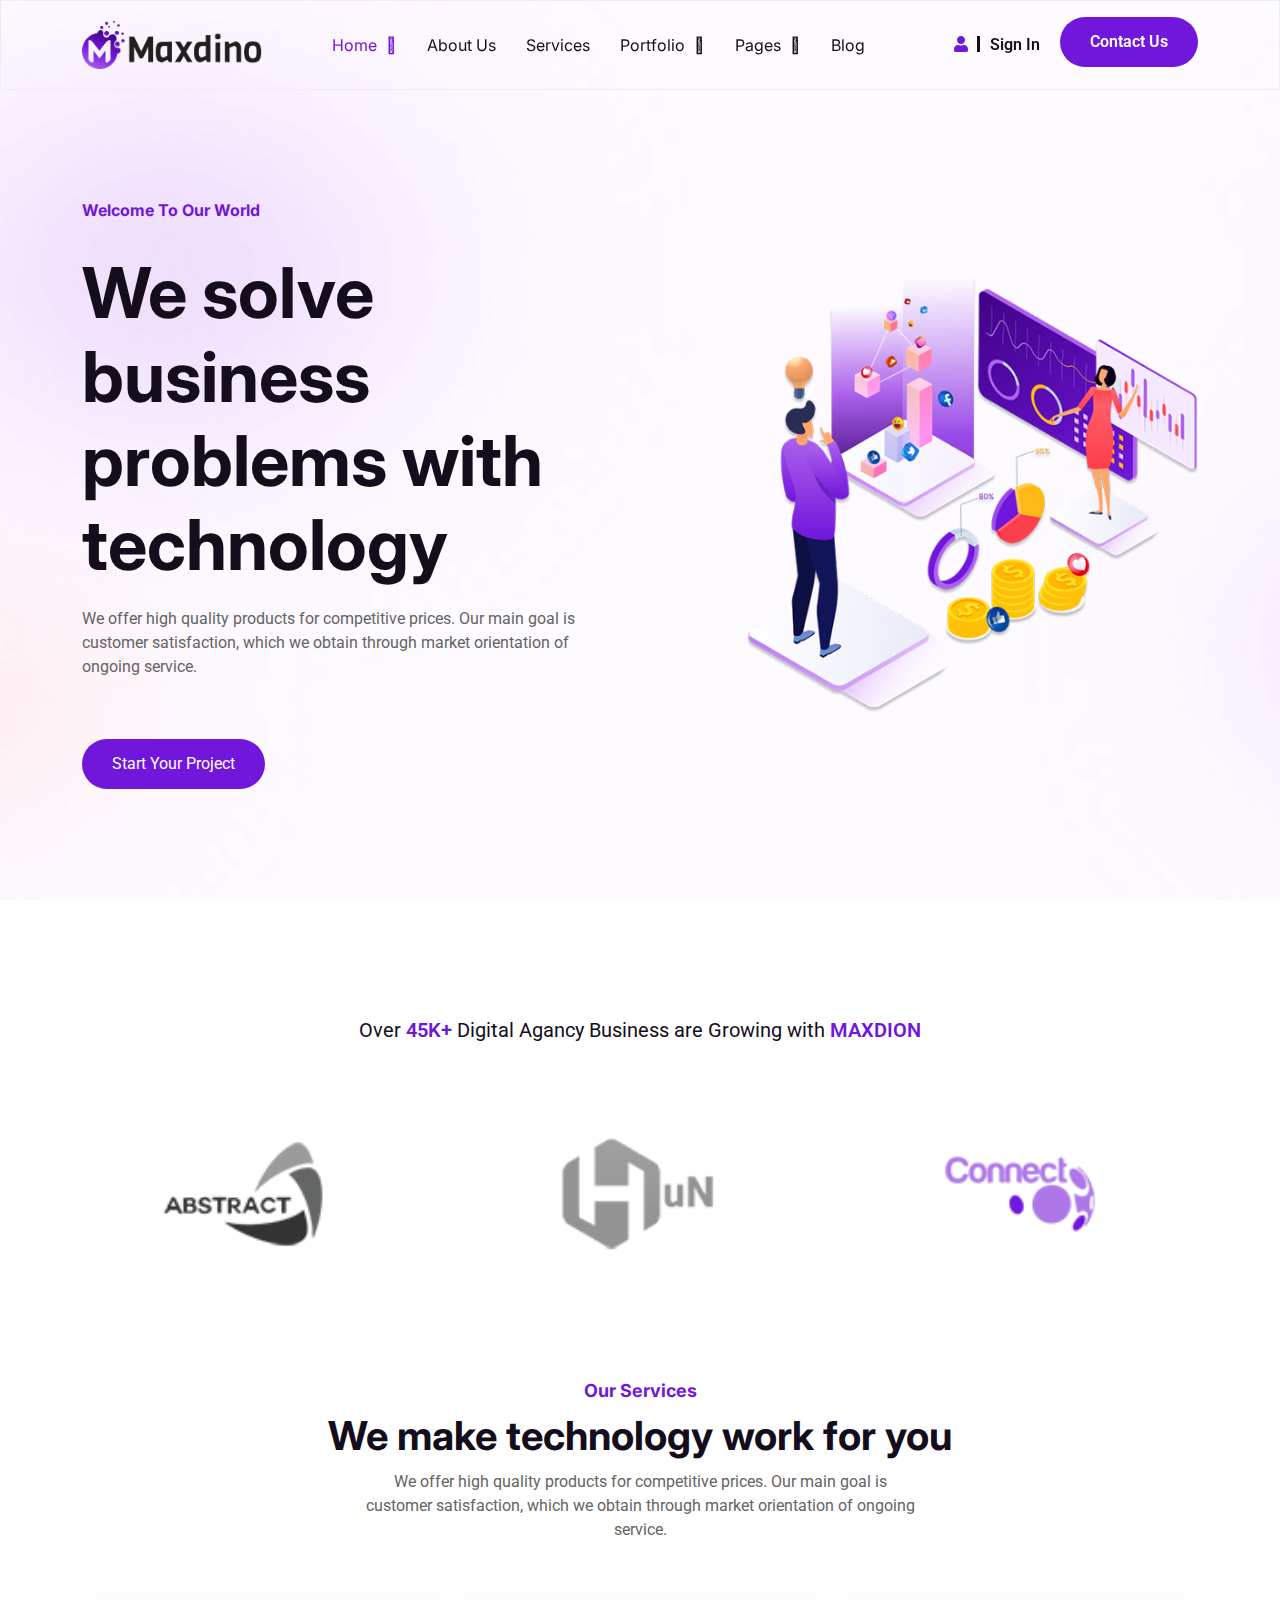
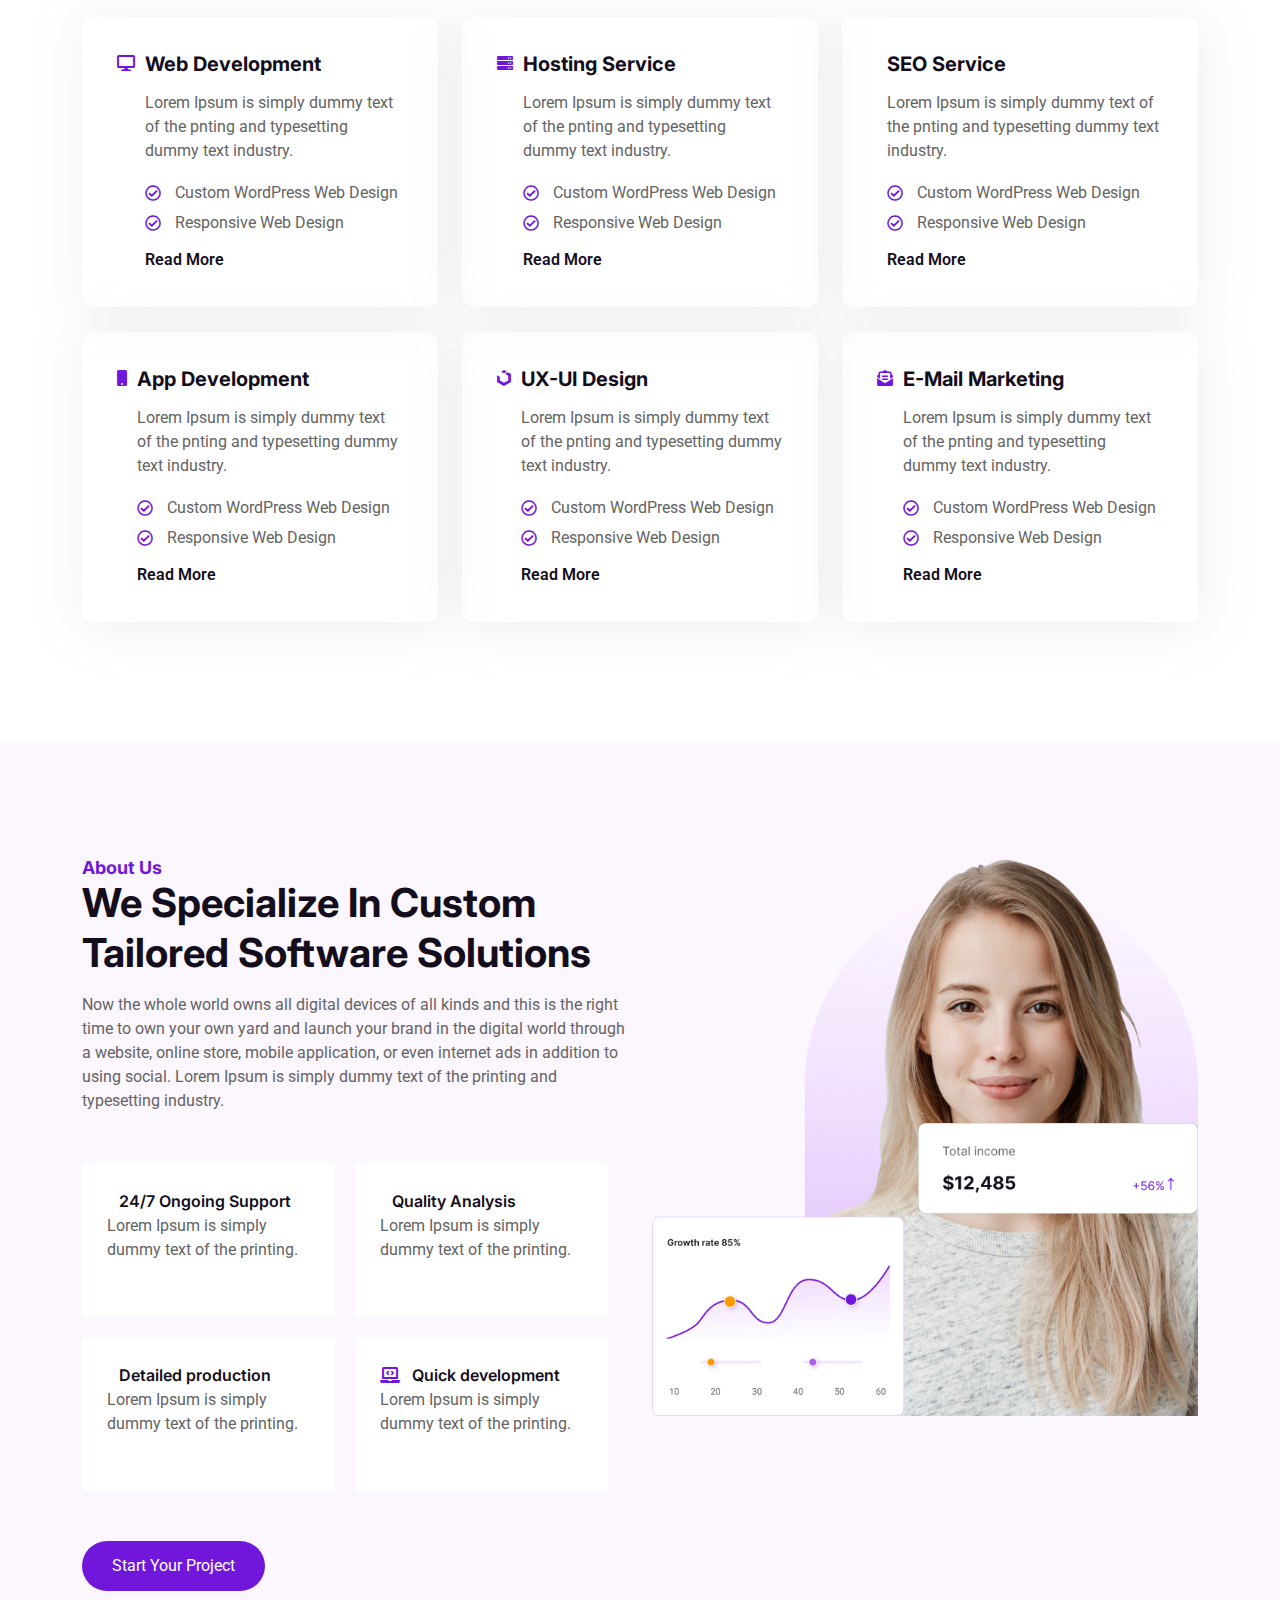
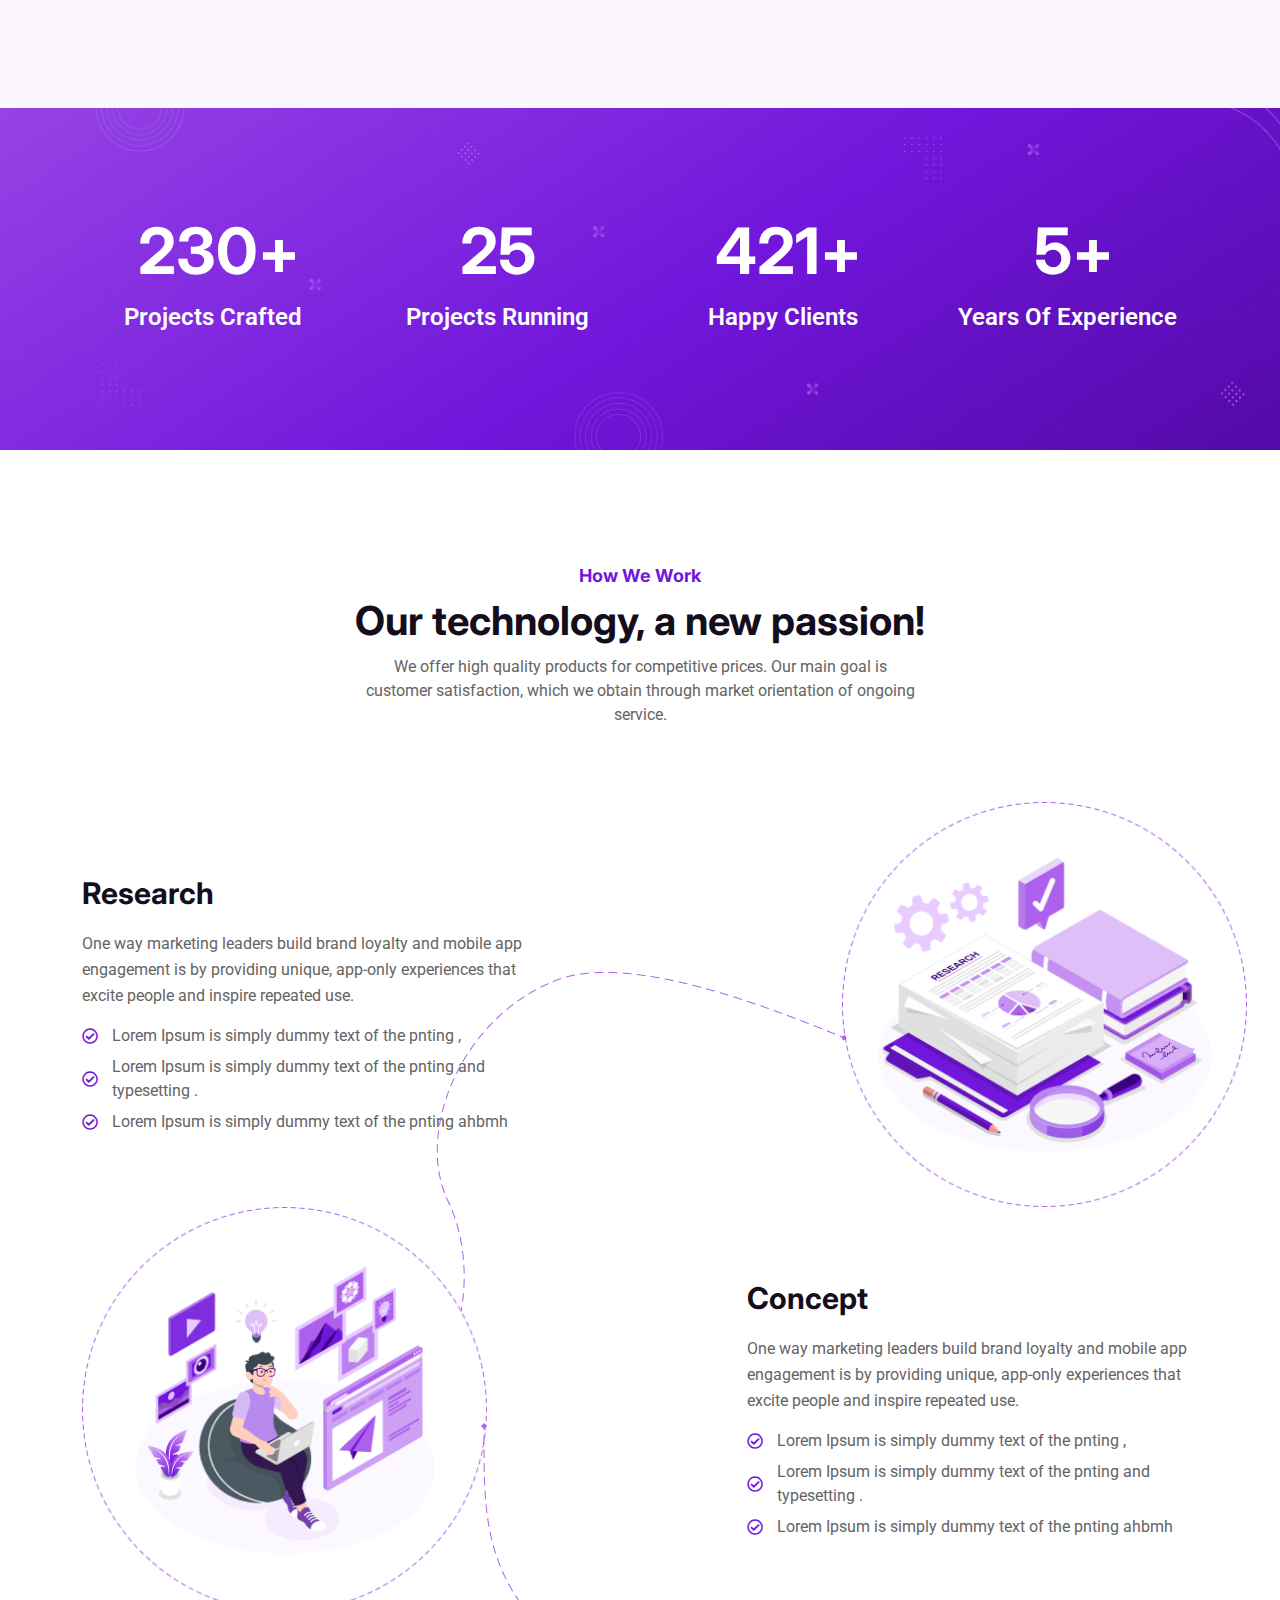
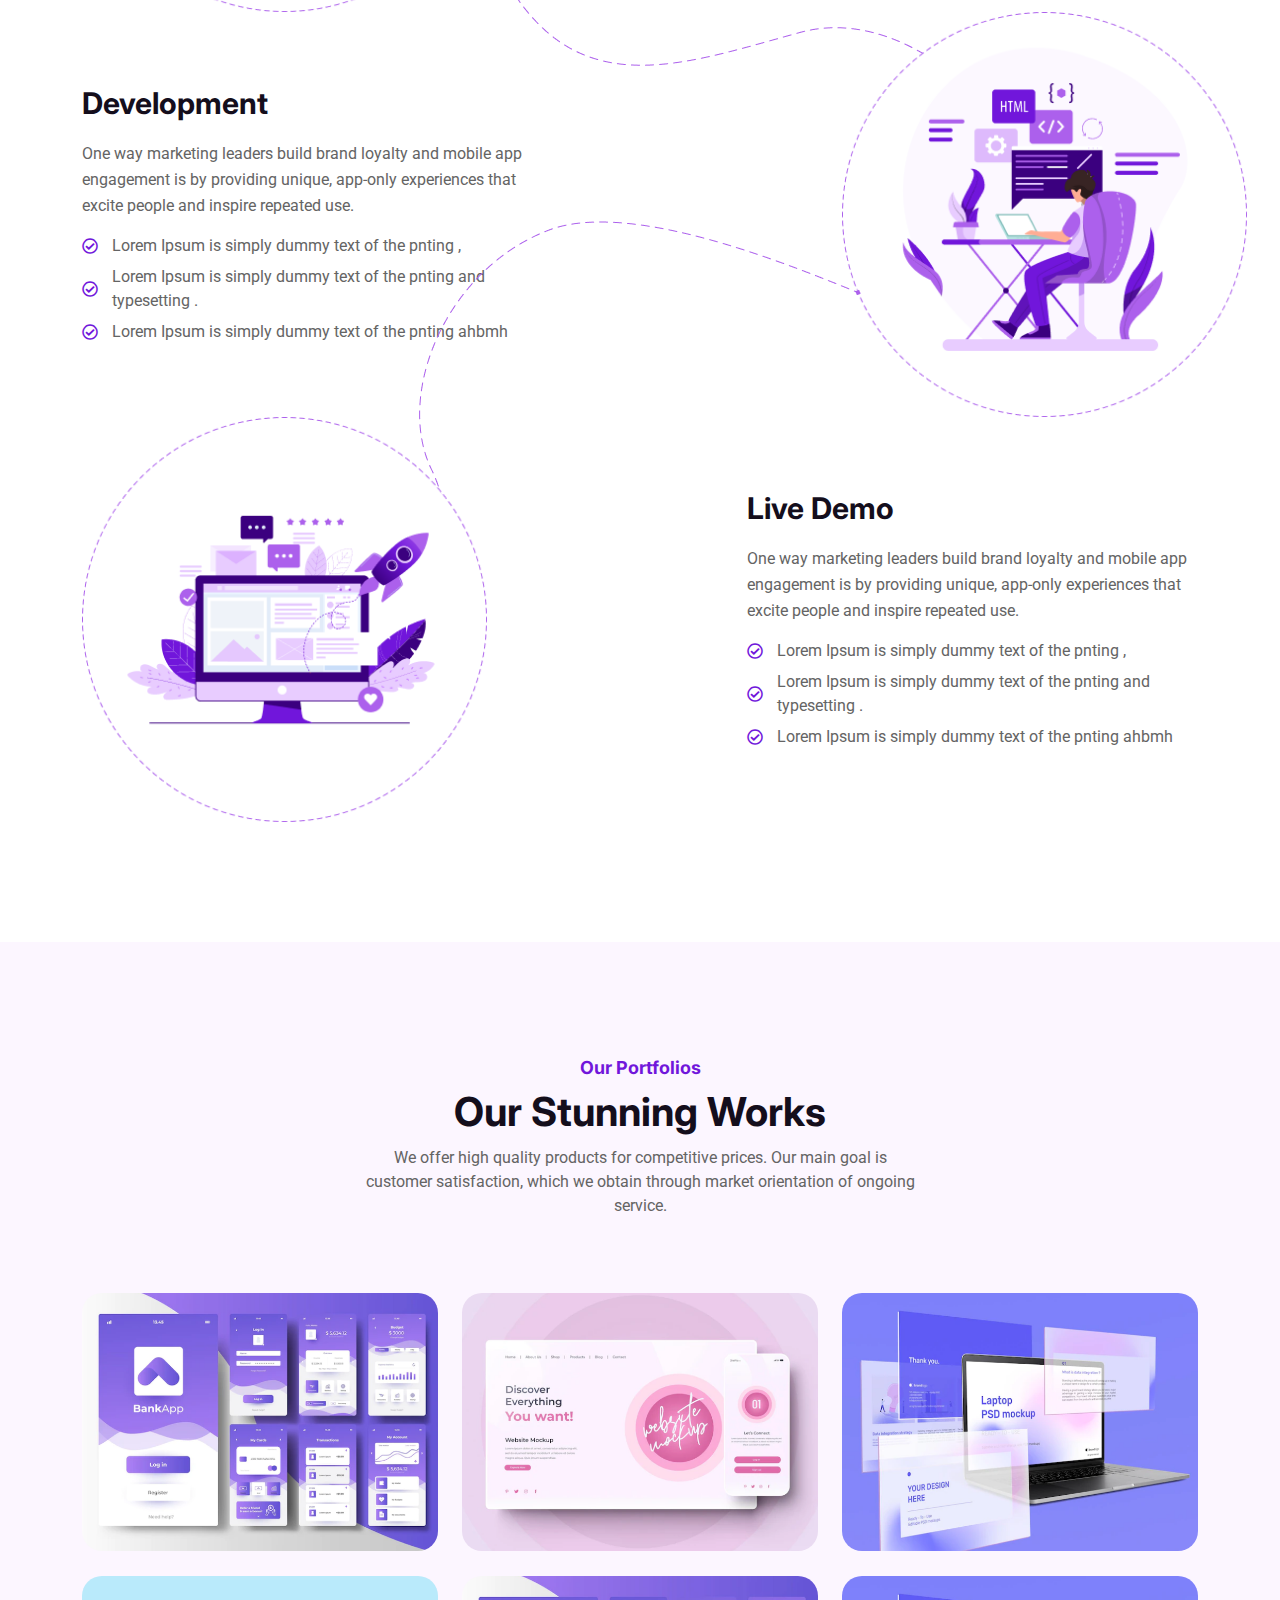
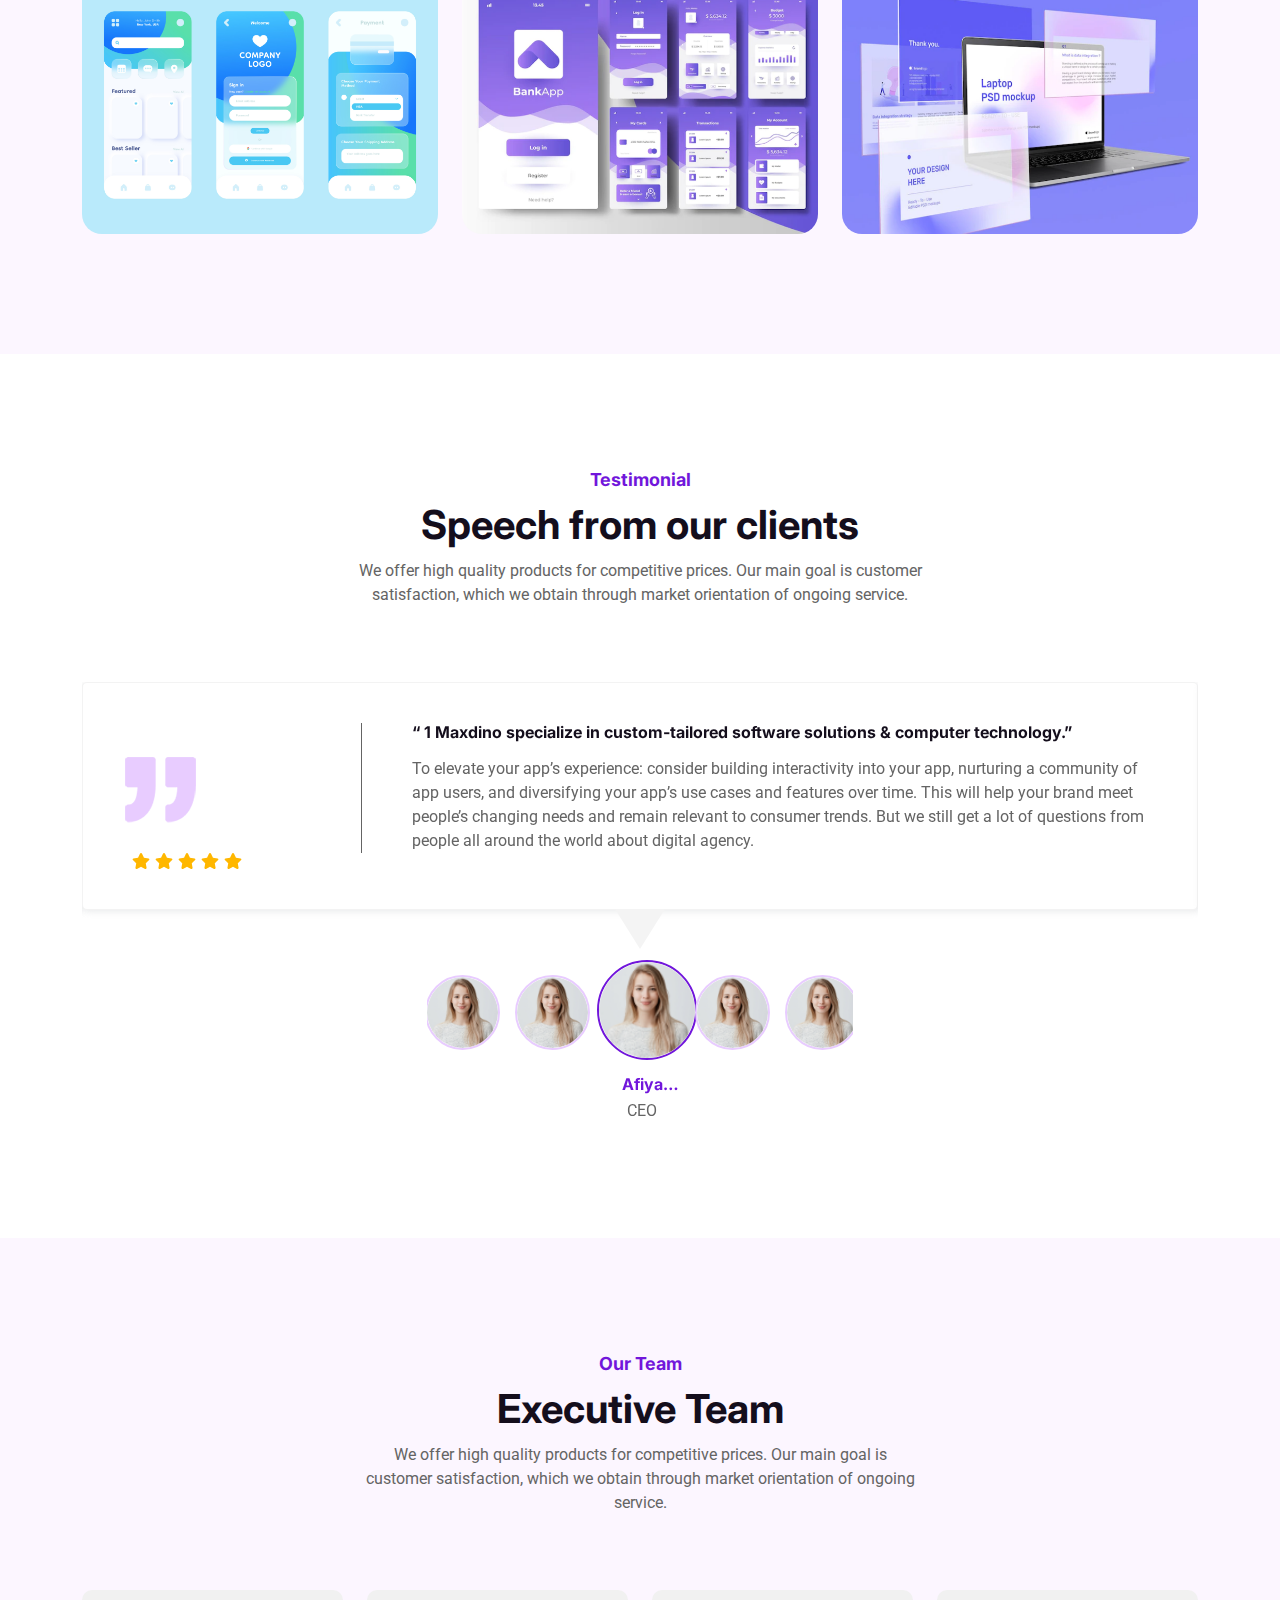
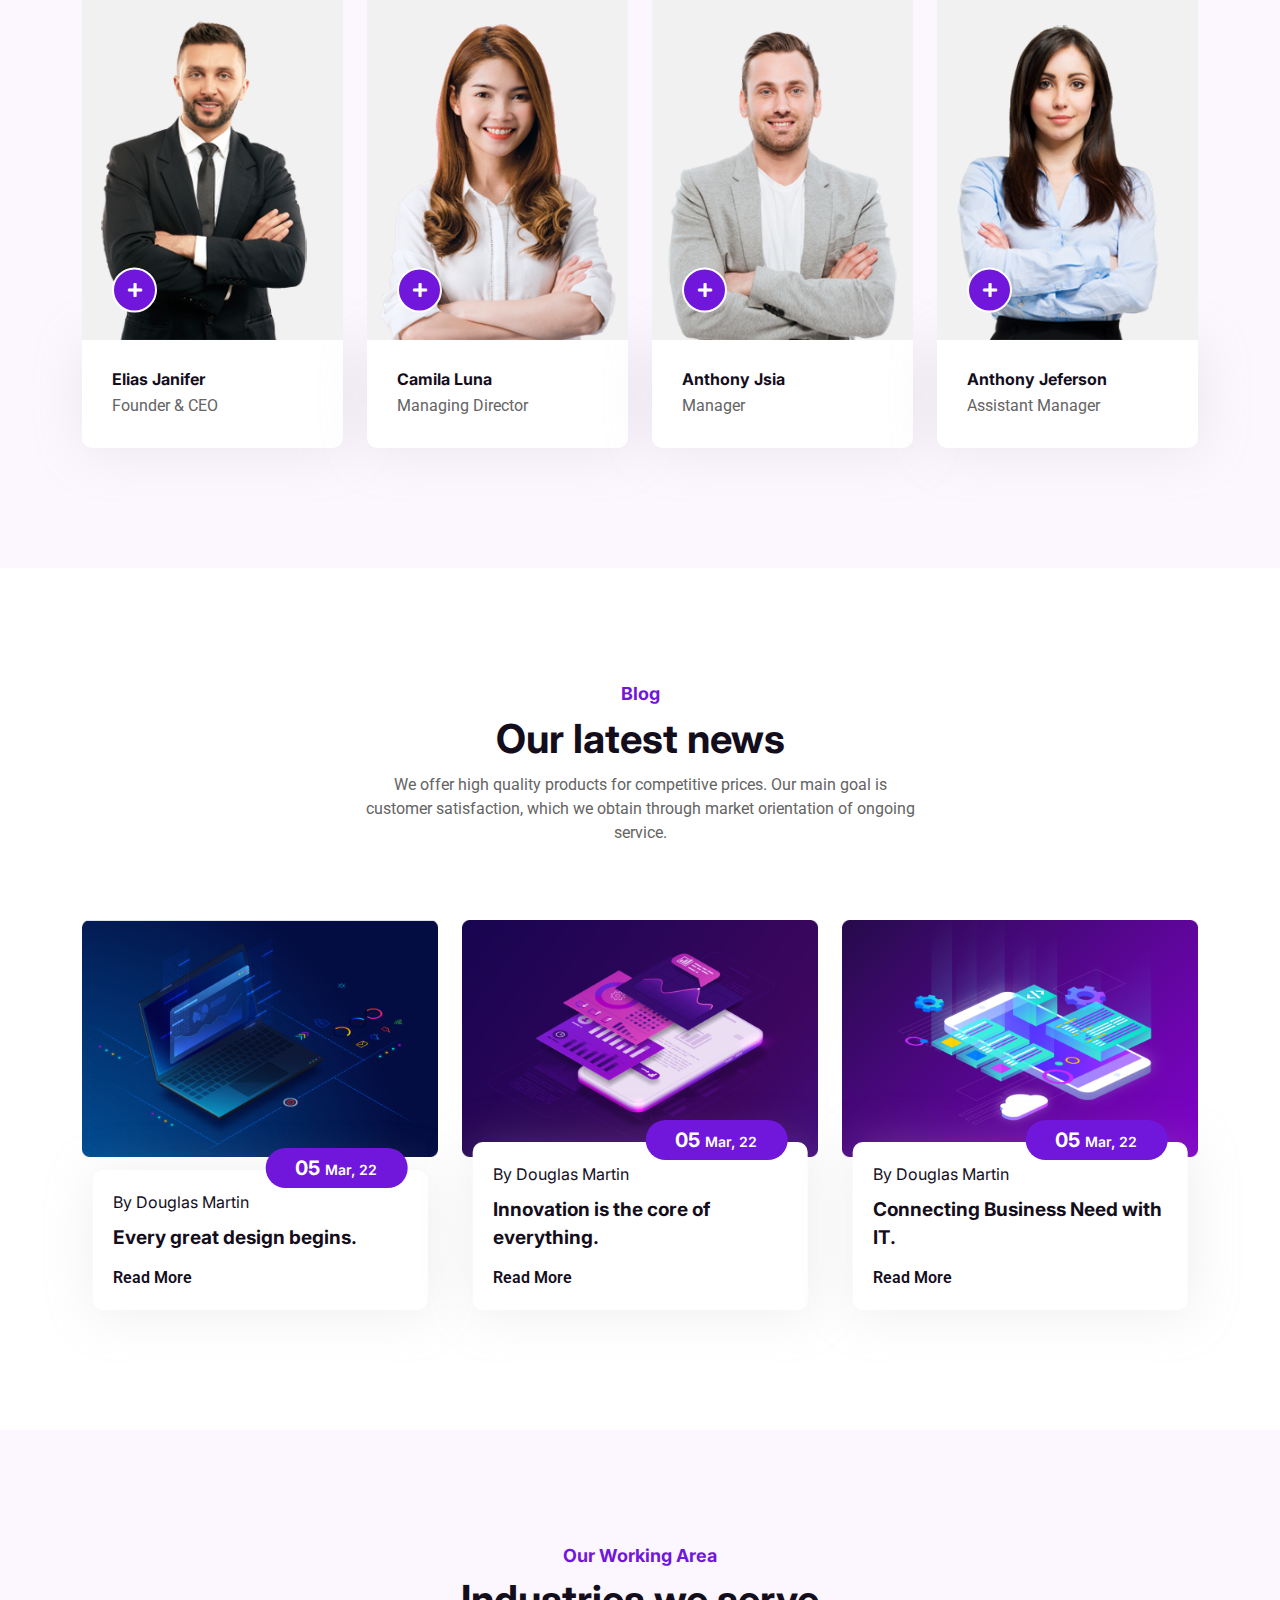
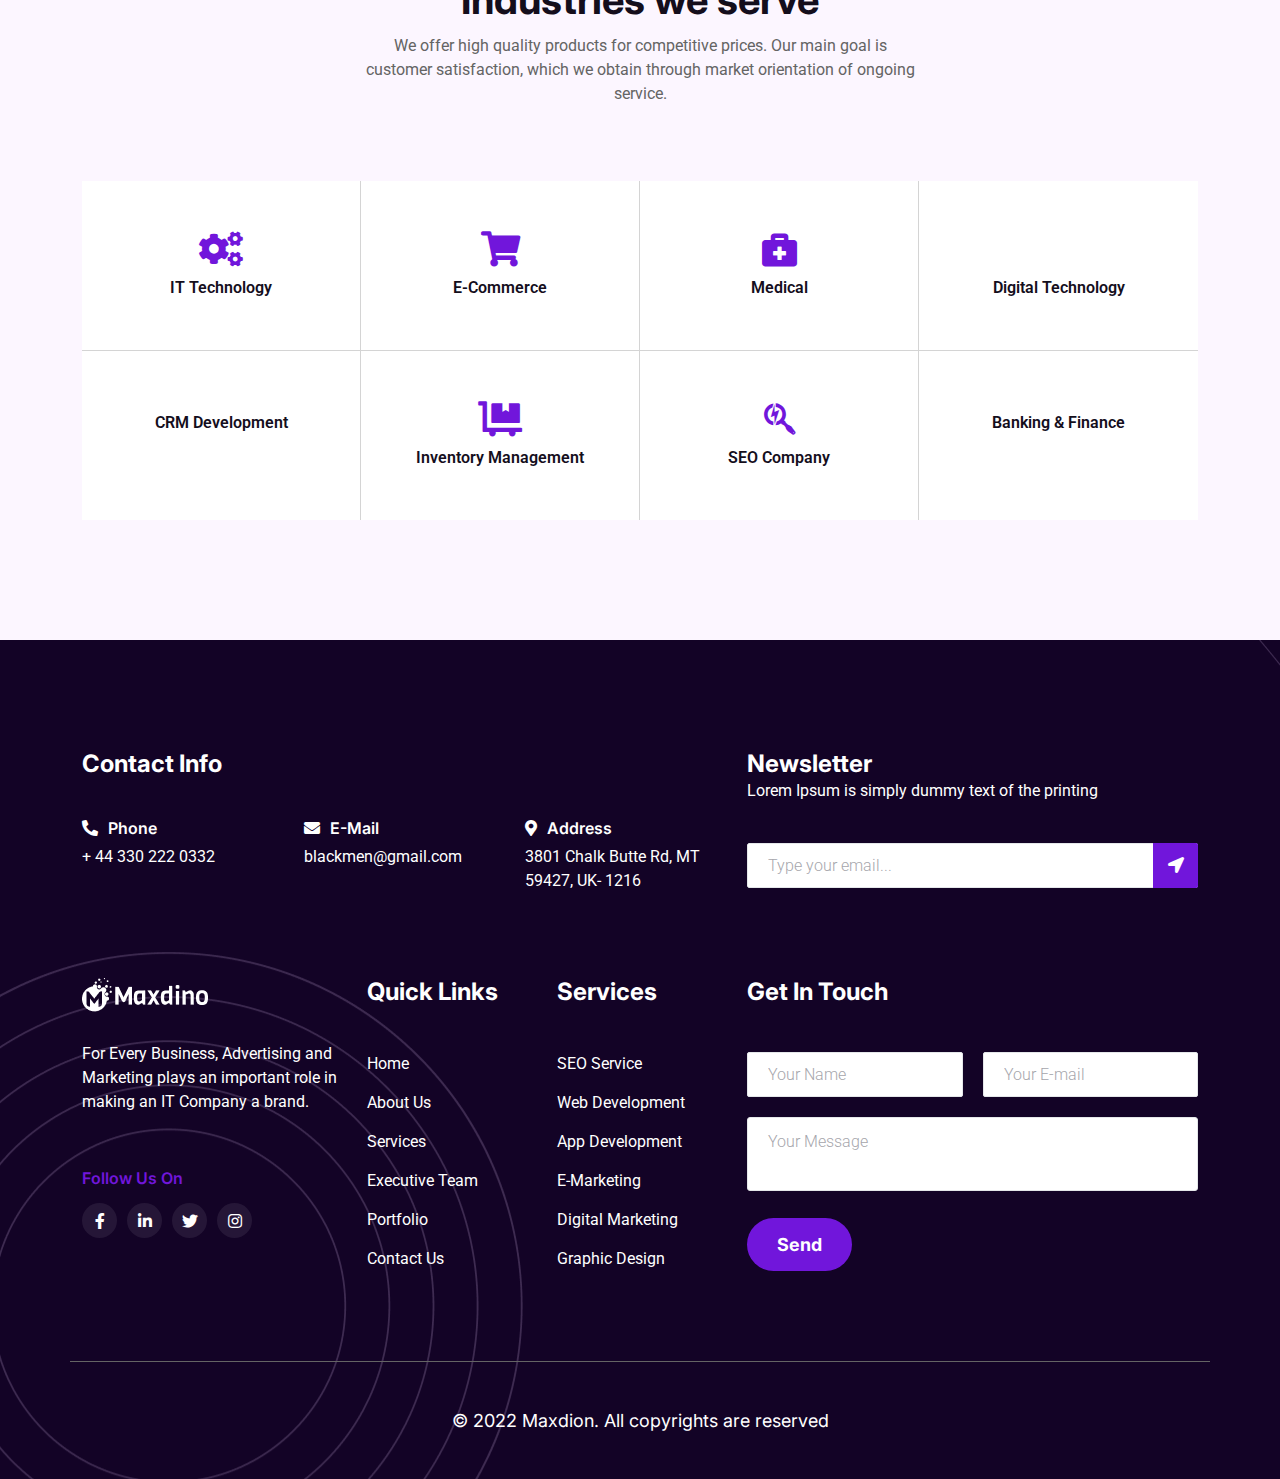
==== commit 71da44f1: "We Work Section Update" ====
--- a/index.html
+++ b/index.html
@@ -392,86 +392,96 @@
                         <h5>How We Work</h3>
                             <h2>Our technology, a new passion!</h2>
                             <p>We offer high quality products for competitive prices. Our main goal is customer
-                                satisfaction, which we obtain through market orientation of ongoing service.</p>
-                    </div>
-                </div>
-            </div>
-            <div class="row">
-                <div class="col-xl-12">
-                    <div class="TF__work_wraper">
-                        <div class="TF_work_item_wraper">
-                            <div class="TF_work_content">
-                                <h4>Research</h4>
-                                <p>One way marketing leaders build brand loyalty and mobile app engagement is by
-                                    providing unique, app-only experiences that excite people and inspire repeated use.
-                                </p>
-                                <ul>
-                                    <li>Lorem Ipsum is simply dummy text of the pnting ,</li>
-                                    <li>Lorem Ipsum is simply dummy text of the pnting and typesetting .</li>
-                                    <li>Lorem Ipsum is simply dummy text of the pnting ahbmh</li>
-                                </ul>
-                            </div>
-                            <div class="TF_work_img ms-auto">
-                                <img src="images/work-vector-1.png" alt="work vector" class="img-fluid w-100">
-                                <div class="shape">
-                                    <img src="images/shape-line-1.png" alt="shape" class="img-fluid w-100">
-                                </div>
-                            </div>
-                        </div>
-                        <div class="TF_work_item_wraper">
-                            <div class="TF_work_img">
-                                <img src="images/work-vector-2.png" alt="work vector" class="img-fluid w-100">
-                                <div class="shape2">
-                                    <img src="images/shape-line-2.png" alt="shape 2">
-                                </div>
-                            </div>
-                            <div class="TF_work_content ms-auto">
-                                <h4>Concept</h4>
-                                <p>One way marketing leaders build brand loyalty and mobile app engagement is by
-                                    providing unique, app-only experiences that excite people and inspire repeated use.
-                                </p>
-                                <ul>
-                                    <li>Lorem Ipsum is simply dummy text of the pnting ,</li>
-                                    <li>Lorem Ipsum is simply dummy text of the pnting and typesetting .</li>
-                                    <li>Lorem Ipsum is simply dummy text of the pnting ahbmh</li>
-                                </ul>
-                            </div>
-                        </div>
-                        <div class="TF_work_item_wraper">
-                            <div class="TF_work_content">
-                                <h4>Development</h4>
-                                <p>One way marketing leaders build brand loyalty and mobile app engagement is by
-                                    providing unique, app-only experiences that excite people and inspire repeated use.
-                                </p>
-                                <ul>
-                                    <li>Lorem Ipsum is simply dummy text of the pnting ,</li>
-                                    <li>Lorem Ipsum is simply dummy text of the pnting and typesetting .</li>
-                                    <li>Lorem Ipsum is simply dummy text of the pnting ahbmh</li>
-                                </ul>
-                            </div>
-                            <div class="TF_work_img ms-auto">
-                                <img src="images/work-vector-3.png" alt="work vector" class="img-fluid w-100">
-                                <div class="shape3">
-                                    <img src="images/shape-line-3.png" alt="shape 3" class="img-fluid w-100">
-                                </div>
-                            </div>
-                        </div>
-                        <div class="TF_work_item_wraper">
-                            <div class="TF_work_img">
-                                <img src="images/work-vector-4.png" alt="work vector" class="img-fluid w-100">
-                            </div>
-                            <div class="TF_work_content ms-auto">
-                                <h4>Live demo</h4>
-                                <p>One way marketing leaders build brand loyalty and mobile app engagement is by
-                                    providing unique, app-only experiences that excite people and inspire repeated use.
-                                </p>
-                                <ul>
-                                    <li>Lorem Ipsum is simply dummy text of the pnting ,</li>
-                                    <li>Lorem Ipsum is simply dummy text of the pnting and typesetting .</li>
-                                    <li>Lorem Ipsum is simply dummy text of the pnting ahbmh</li>
-                                </ul>
-                            </div>
-                        </div>
+                            satisfaction, which we obtain through market orientation of ongoing service.</p>
+                    </div>
+                </div>
+            </div>
+            <div class="row justify-content-between align-items-center">
+                <div class="col-xl-5">
+                    <div class="TF_work_content">
+                        <h4>Research</h4>
+                        <p>One way marketing leaders build brand loyalty and mobile app engagement is by
+                            providing unique, app-only experiences that excite people and inspire repeated use.
+                        </p>
+                        <ul>
+                            <li>Lorem Ipsum is simply dummy text of the pnting ,</li>
+                            <li>Lorem Ipsum is simply dummy text of the pnting and typesetting .</li>
+                            <li>Lorem Ipsum is simply dummy text of the pnting ahbmh</li>
+                        </ul>
+                    </div>
+                </div>
+                <div class="col-xl-4">
+                    <div class="TF_work_img ms-auto">
+                        <img src="images/work-vector-1.png" alt="work vector" class="img-fluid w-100">
+                        <div class="shape">
+                            <img src="images/shape-line-1.png" alt="shape" class="img-fluid w-100">
+                        </div>
+                    </div>
+                </div>
+            </div>
+            <div class="row justify-content-between align-items-center">
+                <div class="col-xl-4">
+                    <div class="TF_work_img">
+                        <img src="images/work-vector-2.png" alt="work vector" class="img-fluid w-100">
+                        <div class="shape2">
+                            <img src="images/shape-line-2.png" alt="shape 2">
+                        </div>
+                    </div>
+                </div>
+                <div class="col-xl-5">
+                    <div class="TF_work_content ms-auto">
+                        <h4>Concept</h4>
+                        <p>One way marketing leaders build brand loyalty and mobile app engagement is by
+                            providing unique, app-only experiences that excite people and inspire repeated use.
+                        </p>
+                        <ul>
+                            <li>Lorem Ipsum is simply dummy text of the pnting ,</li>
+                            <li>Lorem Ipsum is simply dummy text of the pnting and typesetting .</li>
+                            <li>Lorem Ipsum is simply dummy text of the pnting ahbmh</li>
+                        </ul>
+                    </div>
+                </div>
+            </div>
+            <div class="row justify-content-between align-items-center">
+                <div class="col-xl-5">
+                    <div class="TF_work_content">
+                        <h4>Development</h4>
+                        <p>One way marketing leaders build brand loyalty and mobile app engagement is by
+                            providing unique, app-only experiences that excite people and inspire repeated use.
+                        </p>
+                        <ul>
+                            <li>Lorem Ipsum is simply dummy text of the pnting ,</li>
+                            <li>Lorem Ipsum is simply dummy text of the pnting and typesetting .</li>
+                            <li>Lorem Ipsum is simply dummy text of the pnting ahbmh</li>
+                        </ul>
+                    </div>
+                </div>
+                <div class="col-xl-4">
+                    <div class="TF_work_img ms-auto">
+                        <img src="images/work-vector-3.png" alt="work vector" class="img-fluid w-100">
+                        <div class="shape3">
+                            <img src="images/shape-line-3.png" alt="shape 3" class="img-fluid w-100">
+                        </div>
+                    </div>
+                </div>
+            </div>
+            <div class="row justify-content-between align-items-center">
+                <div class="col-xl-4">
+                    <div class="TF_work_img">
+                        <img src="images/work-vector-4.png" alt="work vector" class="img-fluid w-100">
+                    </div>
+                </div>
+                <div class="col-xl-5">
+                    <div class="TF_work_content ms-auto">
+                        <h4>Live demo</h4>
+                        <p>One way marketing leaders build brand loyalty and mobile app engagement is by
+                            providing unique, app-only experiences that excite people and inspire repeated use.
+                        </p>
+                        <ul>
+                            <li>Lorem Ipsum is simply dummy text of the pnting ,</li>
+                            <li>Lorem Ipsum is simply dummy text of the pnting and typesetting .</li>
+                            <li>Lorem Ipsum is simply dummy text of the pnting ahbmh</li>
+                        </ul>
                     </div>
                 </div>
             </div>
--- a/css/style.css
+++ b/css/style.css
@@ -764,22 +764,8 @@
 /* =============================
     WORK START
 ============================= */
-.TF__work .TF__work_wraper .TF_work_item_wraper {
-    display: flex;
-}
-
-
-.TF__work .TF__work_wraper .TF_work_item_wraper .TF_work_content {
-    width: 480px;
-    margin-top: 90px;
-    position: relative;
-}
-
-.TF__work .TF__work_wraper .TF_work_item_wraper .TF_work_content img {
-    position: absolute;
-}
-
-.TF__work .TF__work_wraper .TF_work_item_wraper .TF_work_content h4 {
+
+.TF__work  .TF_work_content h4 {
     font-family: var(--headingFont);
     font-size: 30px;
     font-weight: 700;
@@ -787,7 +773,7 @@
     color: var(--colorBlack);
 }
 
-.TF__work .TF__work_wraper .TF_work_item_wraper .TF_work_content p {
+.TF__work .TF_work_content p {
     font-family: var(--paraFont);
     font-size: 16px;
     font-weight: 400;
@@ -797,22 +783,21 @@
 }
 
 
-.TF__work .TF__work_wraper .TF_work_item_wraper .TF_work_content ul {
+.TF__work .TF_work_content ul {
     margin-top: 15px;
 }
 
-.TF__work .TF__work_wraper .TF_work_item_wraper .TF_work_content ul li {
+.TF__work .TF_work_content ul li {
     font-family: var(--paraFont);
     font-size: 16px;
     font-weight: 400;
     color: var(--paraColor);
     position: relative;
     padding-left: 30px;
-    /* line-height: 26px; */
     margin-top: 7px;
 }
 
-.TF__work .TF__work_wraper .TF_work_item_wraper .TF_work_content ul li::after {
+.TF__work .TF_work_content ul li::after {
     position: absolute;
     left: 0;
     top: 50%;
@@ -822,34 +807,32 @@
     color: var(--colorPrimary);
 }
 
-.TF__work .TF__work_wraper .TF_work_item_wraper .TF_work_img {
+
+.TF__work .TF_work_img {
     width: 405px;
     position: relative;
 }
 
-.TF__work .TF__work_wraper .TF_work_item_wraper .TF_work_img .shape {
+.TF__work .TF_work_img .shape {
     position: absolute;
     left: -616px;
     top: 169px;
 }
 
-.TF__work .TF__work_wraper .TF_work_item_wraper .TF_work_img .shape2 {
+.TF__work .TF_work_img .shape2 {
     position: absolute;
     right: -612px;
     top: 216px;
 }
 
-.TF__work .TF__work_wraper .TF_work_item_wraper .TF_work_img .shape3 {
-    position: absolute;
-    left: -665px;
-    top: 150px;
-}
-
-
-
-.TF__work .TF__work_wraper .TF_work_item_wraper .TF_work_img img {
-    width: 405px;
-}
+.TF__work .TF_work_img .shape3 {
+    position: absolute;
+    left: -650px;
+    top: 209px;
+}
+
+
+
 
 /* =============================
     WORK END
